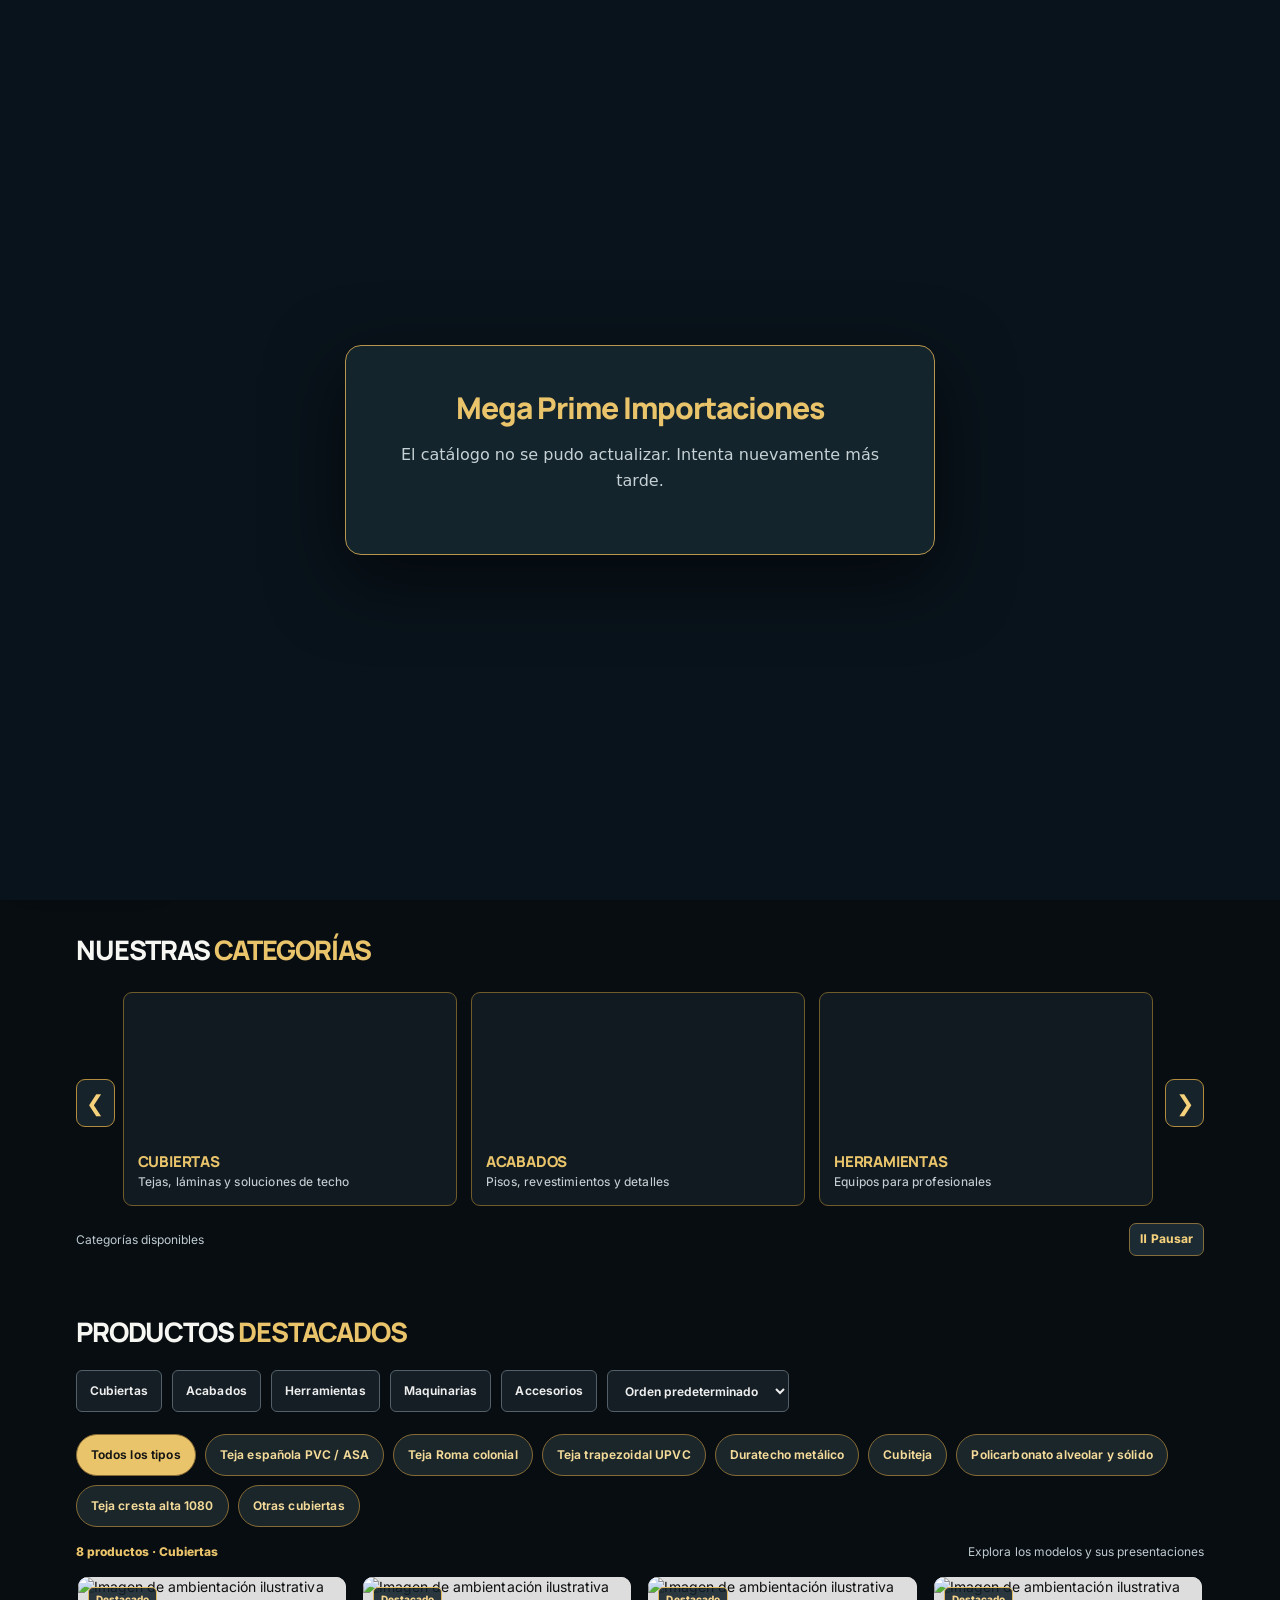
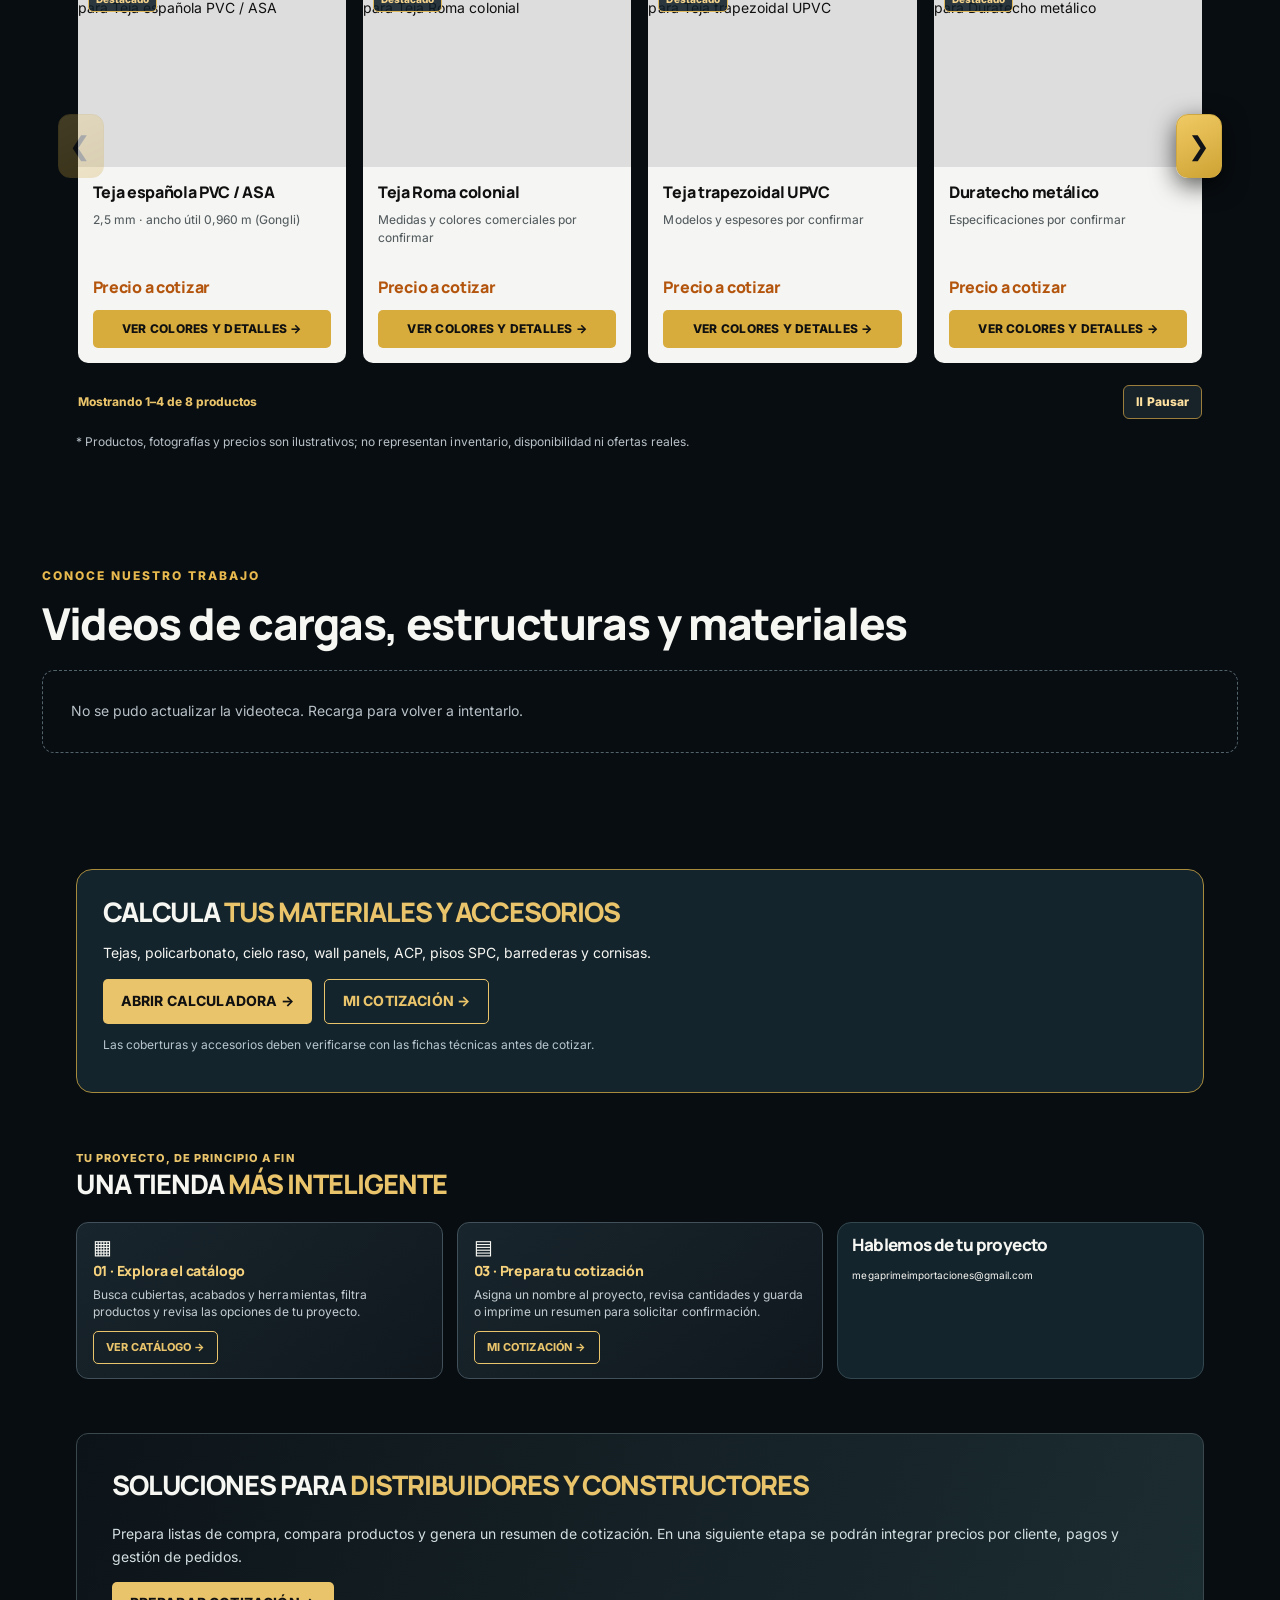
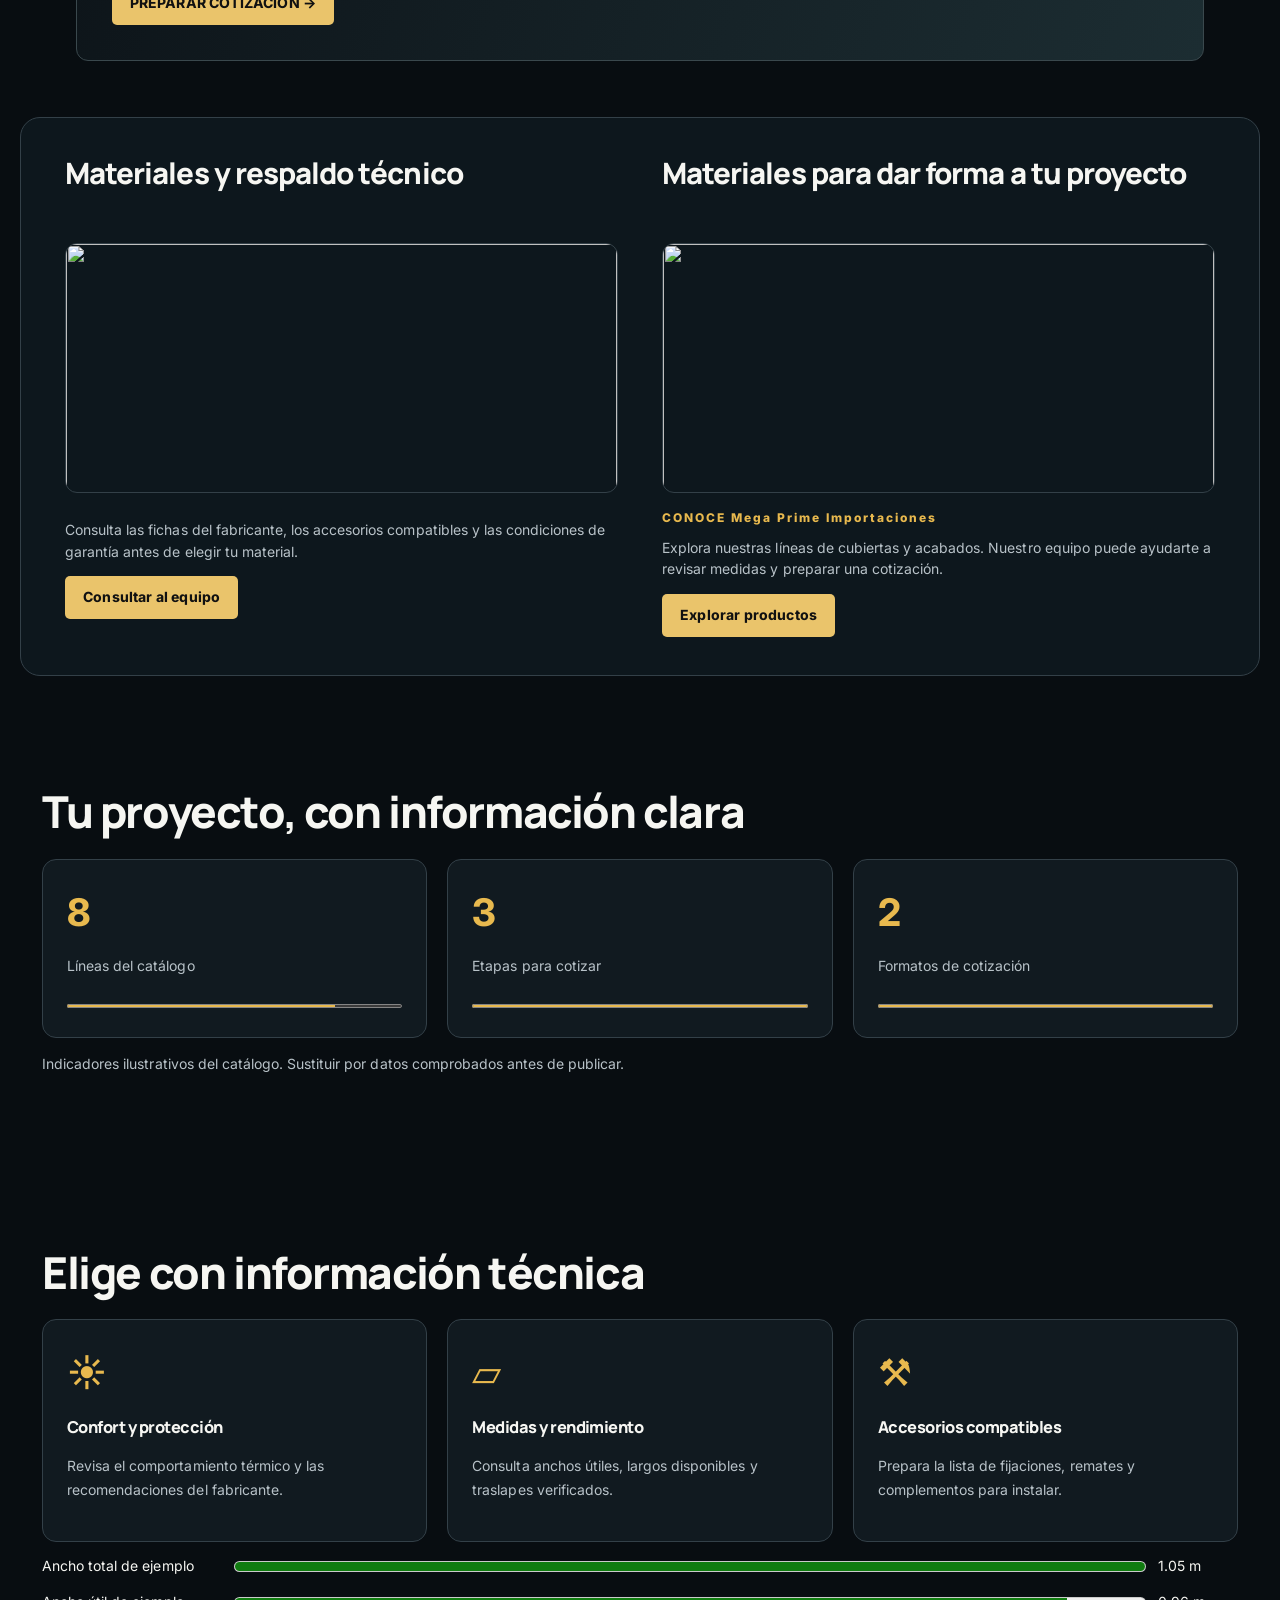
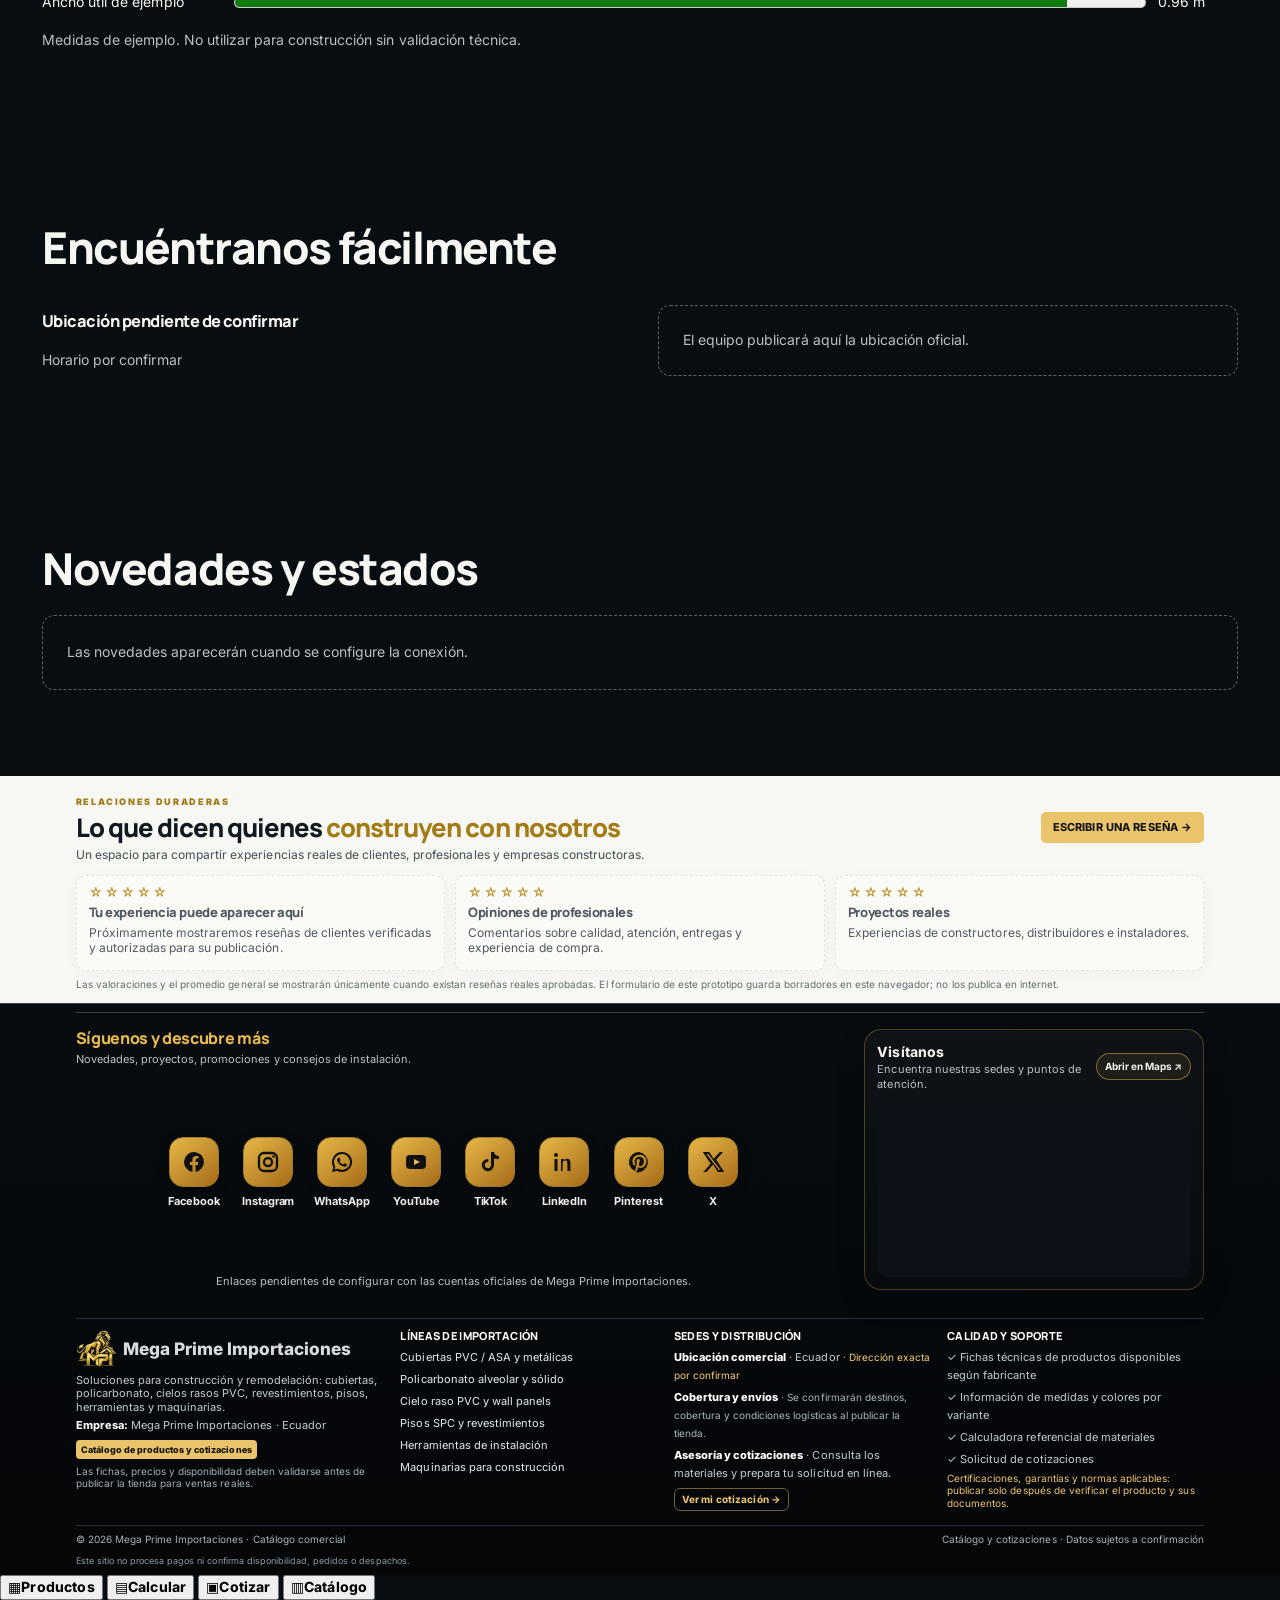
==== frontend/index.html @ 8d0a9602 "Reemplazar calculadora del cliente y quitar miniaturas" ====
<!doctype html><html lang="es"><head><script src="config.js?v=94.1"></script><script src="connection.js?v=95"></script><script src="client.js?v=101"></script><script src="public-bridge.js?v=116"></script><meta charset="utf-8"><meta name="viewport" content="width=device-width,initial-scale=1,viewport-fit=cover"><meta name="robots" content="noindex,nofollow"><title>Mega Prime Importaciones | Catálogo digital</title><!-- Tipografía PREMIUM V39: servicio de fuentes opcional, con alternativas locales -->
<link rel="preconnect" href="https://fonts.googleapis.com">
<link rel="preconnect" href="https://fonts.gstatic.com" crossorigin>
<link href="https://fonts.googleapis.com/css2?family=Inter:wght@400;500;600;700;800;900&family=Manrope:wght@400;500;600;700;800&display=swap" rel="stylesheet">
<style>
:root{--bg:#080d11;--panel:#111a20;--panel2:#17232a;--gold:#e8b94e;--text:#f6f6f2;--muted:#b8c2c8;--line:#334048}*{box-sizing:border-box}body{margin:0;background:var(--bg);color:var(--text);font-family:Inter,Segoe UI,Arial,sans-serif}button,input,select{font:inherit}button{cursor:pointer}a{color:inherit;text-decoration:none}.wrap{max-width:1240px;margin:auto;padding:0 22px}.top{background:#05090b;color:#c8c8c8;font-size:12px;padding:8px 0}.top .wrap,.head .wrap,.nav .wrap{display:flex;align-items:center;justify-content:space-between;gap:18px}.head{padding:17px 0;border-bottom:1px solid #263239}.brand{font-weight:900;letter-spacing:1px;font-size:23px;white-space:nowrap}.brand span{color:var(--gold)}.brand small{display:block;font-size:9px;color:#d2d6d8;letter-spacing:2px}.search{display:flex;flex:1;max-width:500px}.search input{width:100%;background:#1a2328;border:1px solid #4b555b;border-radius:7px 0 0 7px;padding:13px;color:white}.search button,.btn{background:var(--gold);border:0;color:#111;padding:12px 18px;font-weight:800;border-radius:5px}.search button{border-radius:0 7px 7px 0}.nav{border-bottom:1px solid #364149;background:#10171b}.nav .wrap{justify-content:flex-start;flex-wrap:wrap;gap:0}.nav a{padding:15px 18px;font-size:13px;font-weight:750}.nav a:hover,.nav a.active{background:#2b2720;color:var(--gold)}.nav .cartnav{margin-left:auto}.hero{min-height:455px;display:flex;align-items:center;background:linear-gradient(90deg,rgba(3,8,11,.97) 0%,rgba(3,8,11,.83) 43%,rgba(3,8,11,.1) 100%),url('https://images.unsplash.com/photo-1600607687920-4e2a09cf159d?auto=format&fit=crop&w=1800&q=85') center/cover}.hero h1{font-size:clamp(32px,5vw,62px);line-height:1.06;max-width:700px;margin:0 0 17px}.gold{color:var(--gold)}.hero p{color:#e3e7e8;max-width:530px;line-height:1.6}.hero-actions{display:flex;gap:12px;margin-top:24px;flex-wrap:wrap}.outline{border:1px solid var(--gold);color:var(--gold);background:transparent;padding:12px 18px;border-radius:5px;font-weight:800}.benefits{display:grid;grid-template-columns:repeat(4,1fr);gap:14px;padding:22px 0}.benefit{border:1px solid #2c393e;padding:15px;border-radius:8px;color:#d6e0e1}.benefit b{color:var(--gold);display:block;margin-bottom:4px}.section{padding:30px 0}.section h2{font-size:25px;margin:0 0 22px}.section h2 span{color:var(--gold)}.categories{display:grid;grid-template-columns:repeat(3,1fr);gap:14px}.category{border:1px solid #705b2b;background:var(--panel);border-radius:9px;overflow:hidden;cursor:pointer;text-align:left;color:white;padding:0}.category .photo{height:145px;background-size:cover;background-position:center}.category .info{padding:14px}.category strong{color:var(--gold);display:block}.category small{color:#c6d0d4;line-height:1.5}.calc-banner{background:linear-gradient(100deg,#182d37,#10171b);border:1px solid #3b515b;border-radius:12px;padding:28px;display:flex;justify-content:space-between;align-items:center;gap:18px;margin:16px 0}.calc-banner h2{margin:0 0 8px}.calc-banner p{color:var(--muted);margin:0}.toolbar{display:flex;gap:10px;flex-wrap:wrap;margin-bottom:22px}.toolbar button,.toolbar select{border:1px solid #53606a;background:#141e24;color:#eee;padding:10px 13px;border-radius:6px}.toolbar button.on{background:var(--gold);color:#111;border-color:var(--gold)}.products{display:grid;grid-template-columns:repeat(4,1fr);gap:17px}.product{background:#f5f5f3;color:#101010;border-radius:10px;overflow:hidden;display:flex;flex-direction:column}.product img{width:100%;height:180px;object-fit:cover;background:#ddd}.product .body{padding:15px;display:flex;flex-direction:column;flex:1}.product h3{font-size:16px;margin:0 0 8px}.product p{color:#535b5e;font-size:13px;margin:0 0 12px}.price{font-size:22px;font-weight:850;color:#b4550d;margin-top:auto}.product button{width:100%;margin-top:12px;background:#10181d;color:var(--gold);border:0;border-radius:5px;padding:11px;font-weight:800}.note{color:var(--muted);font-size:12px}.project{background:linear-gradient(110deg,#0d1419,#1c2d32);padding:35px;border-radius:12px;border:1px solid #3a484d}.project p{color:#d3dfe1;line-height:1.6}.footer{background:#05090b;border-top:1px solid #30383c;padding:32px 0;color:#c3cbd0}.footer .wrap{display:flex;justify-content:space-between;gap:18px;flex-wrap:wrap}.modal{position:fixed;inset:0;background:#000b;display:none;align-items:center;justify-content:center;padding:18px;z-index:20}.modal.open{display:flex}.dialog{background:#132028;border:1px solid #53616b;border-radius:13px;max-width:740px;width:100%;max-height:92vh;overflow:auto;padding:24px;box-shadow:0 20px 70px #000a}.dialog h2{margin-top:0}.dialog label{display:block;margin:12px 0 6px;color:#dce5e9}.dialog input,.dialog select{width:100%;background:#091218;color:white;border:1px solid #65737a;padding:12px;border-radius:6px}.fields{display:grid;grid-template-columns:1fr 1fr;gap:0 16px}.result{background:#071115;border:1px solid #8c7134;border-radius:8px;padding:17px;margin:18px 0;line-height:1.9}.modal-actions{display:flex;gap:10px;justify-content:flex-end;flex-wrap:wrap}.close{background:#29343a;color:white;border:1px solid #62717a;padding:12px 18px;border-radius:5px}.cart-list{max-height:320px;overflow:auto}.cart-item{display:flex;justify-content:space-between;gap:10px;padding:12px 0;border-bottom:1px solid #3b4b52}.cart-item button{color:#f1b5b5;background:none;border:0}.empty{color:var(--muted)}.notice{position:fixed;bottom:20px;right:20px;background:#273b43;border:1px solid var(--gold);color:white;border-radius:8px;padding:14px 18px;z-index:30;display:none;max-width:340px}@media(max-width:900px){.categories{grid-template-columns:repeat(3,1fr)}.products{grid-template-columns:repeat(2,1fr)}.head .wrap{flex-wrap:wrap}.search{order:3;max-width:none;flex-basis:100%}.benefits{grid-template-columns:repeat(2,1fr)}}@media(max-width:600px){.categories,.products{grid-template-columns:repeat(2,1fr)}.category .photo{height:105px}.category .info{padding:10px}.benefits,.fields{grid-template-columns:1fr}.calc-banner{display:block}.calc-banner button{margin-top:15px}.nav a{padding:11px;font-size:12px}.hero{min-height:430px}.top{display:none}.brand{font-size:19px}.section h2{font-size:22px}.product img{height:125px}.product .body{padding:10px}.product h3{font-size:14px}.hero h1{font-size:34px}}

/* Reseñas: versión demostrativa sin testimonios inventados */
.reviews-section{background:#f7f7f4;color:#101820;padding:65px 0}.reviews-section .reviews-eyebrow{font-size:12px;color:#a17b18;font-weight:900;letter-spacing:2px}.reviews-section h2{font-size:clamp(26px,3.5vw,42px);line-height:1.12;margin:12px 0}.reviews-heading{display:flex;justify-content:space-between;align-items:end;gap:20px;flex-wrap:wrap}.reviews-heading p{max-width:650px;color:#4d565d}.reviews-grid{display:grid;grid-template-columns:repeat(3,minmax(0,1fr));gap:20px;margin:28px 0}.review-card{background:white;border:1px solid #e9e6df;border-radius:12px;padding:25px;min-height:220px;box-shadow:0 3px 15px #00000008}.review-stars{color:#b38a19;letter-spacing:3px;font-size:22px}.review-card blockquote{font-style:italic;line-height:1.7;margin:14px 0 22px;overflow-wrap:anywhere}.review-person{border-top:1px solid #e5e0d5;padding-top:14px;display:flex;gap:12px;align-items:center}.review-avatar{background:#d9b33c;color:#101010;border-radius:12px;padding:10px;font-weight:900}.review-person small{display:block;color:#697078;margin-top:3px}.review-placeholder{border-style:dashed;background:#fbfaf7;color:#505962}.reviews-actions{display:flex;align-items:center;gap:16px;flex-wrap:wrap}.reviews-disclaimer{font-size:13px;color:#5b6268}.review-form{display:none;margin-top:22px;max-width:720px;background:white;border:1px solid #e7e0ce;border-radius:12px;padding:24px}.review-form.open{display:block}.review-form label{display:block;font-weight:700;margin:12px 0 5px}.review-form input,.review-form textarea,.review-form select{width:100%;padding:12px;border:1px solid #c5c9cc;border-radius:7px;background:#fff;color:#101820;font:inherit}.review-form textarea{min-height:110px;resize:vertical}.review-form .review-fields{display:grid;grid-template-columns:1fr 1fr;gap:14px}.review-form .btn{margin-top:16px}.review-status{color:#59626b;font-size:13px;margin-top:12px}@media(max-width:850px){.reviews-grid{grid-template-columns:1fr 1fr}}@media(max-width:570px){.reviews-grid,.review-form .review-fields{grid-template-columns:1fr}.reviews-section{padding:42px 0}}

/* Pie de página corporativo PREMIUM V13 */
.corp-footer{background:linear-gradient(180deg,#080c10 0%,#040608 100%);border-top:1px solid #384049;color:#d6dbde;padding:42px 0 0}
.corp-footer .social-zone{margin:0 0 34px}
.corp-columns{border-top:1px solid #293039;padding:34px 0 38px;display:grid;grid-template-columns:minmax(240px,1.35fr) repeat(3,minmax(160px,1fr));gap:32px}
.corp-heading{font-size:14px;color:#fff;font-weight:850;letter-spacing:.7px;margin:4px 0 17px}
.corp-brand{display:flex;align-items:center;gap:13px;margin-bottom:18px}
.corp-logo{border:1px solid #ad8d42;border-radius:12px;background:#14130d;color:var(--gold);font-size:21px;font-weight:900;letter-spacing:-1px;padding:16px 12px}
.corp-brand-title{font-size:19px;line-height:1;font-weight:900;color:#fff}
.corp-brand-title span{color:var(--gold)}
.corp-brand-sub{color:#cbd2d5;letter-spacing:2px;font-size:10px;margin-top:6px}
.corp-body{color:#bac4c9;line-height:1.75;font-size:14px;margin:0 0 16px}
.corp-list{list-style:none;margin:0;padding:0;display:grid;gap:12px;color:#bbc6cb;font-size:14px;line-height:1.45}
.corp-list a{color:#d9e2e6;text-decoration:none}
.corp-list a:hover,.corp-footnote a:hover{color:var(--gold);text-decoration:underline}
.corp-tag{display:inline-block;font-size:11px;color:#15120a;font-weight:800;background:var(--gold);padding:4px 8px;border-radius:4px;margin-bottom:8px}
.corp-muted{font-size:12px;color:#a4afb5;line-height:1.65}
.corp-pending{font-size:12px;color:#f0c66e;line-height:1.6}
.corp-address{font-weight:800;color:#fff}
.corp-contact{color:var(--gold);font-weight:750}
.corp-contact button{border:1px solid #735f37;background:transparent;color:var(--gold);font-size:12px;border-radius:6px;padding:7px 9px;cursor:pointer;margin-top:8px}
.corp-footnote{border-top:1px solid #293039;padding:20px 0 25px;display:flex;justify-content:space-between;gap:16px;flex-wrap:wrap;color:#a8b2b8;font-size:12px}
.corp-footnote a{color:#dfbe76}
.corp-legal-note{color:#8d9ba3;font-size:11px;margin:0;padding:0 0 15px}
@media(max-width:1050px){.corp-columns{grid-template-columns:repeat(2,minmax(0,1fr));gap:32px}}
@media(max-width:600px){.corp-columns{grid-template-columns:1fr;padding:26px 0 32px;gap:28px}.corp-footer{padding-top:30px}.corp-footnote{display:block;line-height:2}}

/* Botón flotante de WhatsApp */
.whatsapp-float{position:fixed;right:18px;top:50%;bottom:auto;transform:translateY(-50%);z-index:60;display:flex;align-items:center;gap:10px;text-decoration:none;touch-action:none;user-select:none;-webkit-user-select:none;cursor:grab;will-change:left,top}
.whatsapp-float .wa-label{background:#0e161b;color:#eaf8ef;border:1px solid #1f8f49;border-radius:999px;padding:10px 14px;font-size:13px;font-weight:800;box-shadow:0 12px 28px rgba(0,0,0,.28);opacity:0;transform:translateX(8px);pointer-events:none;transition:.25s ease}
.whatsapp-float .wa-btn{width:64px;height:64px;border-radius:18px;background:linear-gradient(180deg,#29d868 0%,#1fb556 100%);display:grid;place-items:center;box-shadow:0 14px 32px rgba(0,0,0,.35),0 0 0 6px rgba(37,211,102,.12);transition:transform .2s ease,box-shadow .2s ease}
.whatsapp-float .wa-btn svg{width:34px;height:34px;fill:#fff}
.whatsapp-float:focus-visible{outline:3px solid #f5d272;outline-offset:5px;border-radius:18px}.whatsapp-float.is-dragging{cursor:grabbing}.whatsapp-float.is-dragging .wa-pulse{animation:none;opacity:0}.whatsapp-float:hover .wa-btn{transform:translateY(-3px) scale(1.04);box-shadow:0 18px 36px rgba(0,0,0,.38),0 0 0 7px rgba(37,211,102,.16)}
.whatsapp-float:hover .wa-label{opacity:1;transform:translateX(0)}
.whatsapp-float .wa-pulse{position:absolute;inset:auto 0 0 auto;width:64px;height:64px;border-radius:18px;background:rgba(37,211,102,.26);z-index:-1;animation:waPulse 2.2s ease-out infinite}
@keyframes waPulse{0%{transform:scale(1);opacity:.65}70%{transform:scale(1.45);opacity:0}100%{transform:scale(1.45);opacity:0}}
@media(max-width:640px){.whatsapp-float{right:14px;top:50%;bottom:auto}.whatsapp-float .wa-btn,.whatsapp-float .wa-pulse{width:58px;height:58px;border-radius:16px}.whatsapp-float .wa-btn svg{width:31px;height:31px}.whatsapp-float .wa-label{display:none}}

/* V16: Solicitud de cotización por WhatsApp desde el carrito */
.cart-whatsapp-btn{display:inline-flex;align-items:center;justify-content:center;gap:10px;background:#25d366;color:#062d18;border:0;padding:13px 17px;border-radius:6px;font-weight:850;min-height:46px;flex:1 1 260px}
.cart-whatsapp-btn:hover{background:#40e67c}
.cart-whatsapp-btn:focus-visible{outline:3px solid #f0cd68;outline-offset:3px}
.cart-whatsapp-btn svg{width:21px;height:21px;fill:currentColor;flex:none}
.quote-share-hint{margin:8px 0 15px;color:#b8c8cb;font-size:12px;line-height:1.5}


/* V23: atributos definidos exclusivamente en catálogo, sin entradas libres de clientes */
.config-static{display:flex;align-items:center;min-height:43px;border:1px solid #42555e;background:#19262d;color:#f4f6f5;border-radius:7px;padding:11px 12px;font-size:14px;overflow-wrap:anywhere}
.config-static.pending{border-style:dashed;color:#f1cd7a}
.config-static small{color:#abbac0}
.config-fields .config-field select{appearance:auto;cursor:pointer;border-color:#ad8c3c}
.config-subhead{grid-column:1/-1;color:#eac46b;font-weight:800;font-size:13px;padding-top:4px}
.config-hint-lock{color:#baccd0;font-size:12px;line-height:1.5;padding:10px 12px;border-radius:7px;background:#182b30;margin:0 0 13px}
.config-qty-label{color:#fff}

/* V20 · Configurador de presentaciones por tipo de producto */
.configurator{border:1px solid #647077;border-radius:12px;background:linear-gradient(160deg,#132229,#0b171d);padding:18px;margin:18px 0}
.configurator-title{font-size:18px;font-weight:850;color:#f4d179;margin:0 0 5px}
.configurator-lead{font-size:13px;color:#c0ced4;line-height:1.55;margin:0 0 15px}
.config-fields{display:grid;grid-template-columns:repeat(2,minmax(0,1fr));gap:12px 14px}
.config-field{display:flex;flex-direction:column;gap:6px;min-width:0}
.config-field.full{grid-column:1/-1}
.config-field label{font-size:12px;font-weight:800;color:#e9f0f2}
.config-field input,.config-field select,.config-field textarea{width:100%;background:#071117;color:#fff;border:1px solid #66757b;border-radius:7px;padding:11px;min-height:43px;font:inherit}
.config-field textarea{min-height:72px;resize:vertical}
.config-field input:focus,.config-field select:focus,.config-field textarea:focus{outline:2px solid #e8b94e;outline-offset:1px}
.config-field small{font-size:11px;color:#aabcc3;line-height:1.45}
.config-quantity{display:flex;gap:7px;align-items:stretch}
.config-quantity button{width:43px;min-width:43px;border:1px solid #ad8c3c;background:#293235;color:#f4d179;font-size:21px;border-radius:7px}
.config-quantity input{min-width:0;text-align:center;flex:1}
.config-info{background:#302817;border:1px solid #856a37;color:#f7e9c8;padding:12px 14px;border-radius:8px;font-size:12px;line-height:1.6;margin:12px 0}
.config-preview{background:#081217;border:1px dashed #6a814f;border-radius:8px;padding:14px;margin:15px 0 0;color:#d7e4e7;font-size:13px;line-height:1.7;overflow-wrap:anywhere}
.config-preview b{color:#f2cf78}
.config-validation{color:#ffc3bd;font-size:13px;margin:10px 0 0;min-height:0}
.config-step{display:inline-block;color:#122023;background:#e8b94e;font-size:11px;font-weight:900;border-radius:100px;padding:3px 9px;margin-right:7px}
.cart-item .cart-specs{color:#cad8df;white-space:pre-line;font-size:12px;line-height:1.55;margin:5px 0 7px}
.cart-item .cart-meta{color:#e8c676;font-size:12px}
.cart-item .cart-qty{width:78px;min-height:34px;border:1px solid #819099;border-radius:6px;background:#0a151b;color:#fff;padding:5px;margin-left:5px}
.cart-item .cart-remove{color:#ffb8a9!important}
.cart-item>div:first-child{min-width:0;flex:1}
.cart-item>div:last-child{text-align:right;flex:none}
@media(max-width:620px){.config-fields{grid-template-columns:1fr}.configurator{padding:14px}.detail-action button{flex:1 1 100%}.cart-item{flex-direction:column}.cart-item>div:last-child{text-align:left}}

/* V69 · Cabecera fija y cierre visible en carrito/cotización */
#cartModal>.dialog{overscroll-behavior:contain;}
#cartModal .mpi69-cart-header{position:sticky;top:-24px;z-index:8;display:flex;align-items:center;justify-content:space-between;gap:12px;padding:16px 0 15px;margin-bottom:18px;background:#132028;border-bottom:1px solid #455862;box-shadow:0 8px 12px rgba(9,18,23,.18)}
#cartModal .mpi69-cart-header h2{margin:0;font-size:clamp(24px,3vw,36px);line-height:1.15;min-width:0;}
#cartModal .mpi69-cart-close{position:relative;flex:0 0 auto;display:inline-flex;align-items:center;justify-content:center;gap:9px;min-height:46px;padding:9px 15px;border:1px solid #e8b94e;border-radius:9px;background:#25343b;color:#ffe4a2;font-size:14px;font-weight:800;cursor:pointer;}
#cartModal .mpi69-cart-close:hover{background:#e8b94e;color:#111820;}
#cartModal .mpi69-cart-close:focus-visible{outline:3px solid #ffe4a2;outline-offset:3px;}
@media(max-width:760px){#cartModal .mpi69-cart-header{top:-16px;margin-bottom:12px;padding:12px 0;}#cartModal .mpi69-cart-header h2{font-size:clamp(20px,5vw,28px)}#cartModal .mpi69-cart-close{min-height:44px;padding:8px 12px;font-size:13px;}}
@media(max-width:390px){#cartModal .mpi69-cart-close span:last-child{display:none;}#cartModal .mpi69-cart-close{min-width:44px;padding:8px;}#cartModal .mpi69-cart-header h2{font-size:20px;}}

/* V78: ventana de cotización con diseño mejorado */
#cartModal .mpi78-cart-dialog{max-width:980px;background:linear-gradient(180deg,#10212a,#0f1b22);border-color:#455862;padding:18px 18px 22px}
#cartModal .mpi78-cart-close-icon{min-width:42px;min-height:42px;padding:0 12px;display:inline-flex;align-items:center;justify-content:center;border-radius:999px}
#cartModal .mpi78-cart-close-icon span{font-size:22px;line-height:1}
#cartModal .mpi78-quote-fields{margin-top:6px;margin-bottom:10px}
#cartModal .mpi78-cart-divider{height:1px;background:#495962;margin:10px 0 18px}
#cartModal .mpi78-cart-block h3{margin:0 0 10px;font-size:19px;color:#f2f2ee}
#cartModal .mpi78-cart-list{max-height:220px;overflow:auto;border:1px solid #334952;border-radius:12px;padding:0 14px;background:#10202a}
#cartModal .mpi78-cart-list .empty{display:block;padding:18px 0;color:#b7c4c8}
#cartModal .mpi78-total-card{background:#09161d;border:0;border-radius:14px;padding:22px;margin:16px 0;color:#f3f4ef;box-shadow:inset 0 0 0 1px rgba(232,185,78,.18)}
#cartModal .mpi78-total-card strong{font-size:16px}
#cartModal .mpi78-cart-alert{margin:16px 0 8px;background:#15252f;border-left:0;border:1px solid #30424a;border-radius:12px;color:#cfd8dc}
#cartModal .mpi78-quote-note{font-size:12px;color:#aebcc2;margin:10px 0 0}
#cartModal .mpi78-modal-actions{margin-top:14px;gap:16px;justify-content:stretch}
#cartModal .mpi78-action-main,#cartModal .mpi78-action-secondary{width:100%;min-height:58px;border-radius:10px;justify-content:center;font-size:15px}
#cartModal .mpi78-action-secondary{font-weight:800}
#cartModal .mpi78-action-close{margin-left:auto;padding:12px 22px;border-radius:10px;background:#32414a}
#cartModal .quote-history-wrap{background:#1a2a35;border:1px solid #2d4450;border-radius:14px;padding:16px 14px 14px;margin:16px 0 12px}
#cartModal .quote-history-heading{display:flex;align-items:center;justify-content:space-between;gap:10px;margin:0 0 12px;color:#f2c95e}
#cartModal .quote-history-heading h3{margin:0;font-size:17px}
#cartModal .quote-history-icon{font-size:20px;line-height:1}
#cartModal .quote-history-wrap label{margin:0 0 8px;color:#d7dde0;font-size:13px}
#cartModal .quote-history-wrap small{display:block;margin-bottom:10px;color:#a9b9bf;line-height:1.45}
#cartModal .quote-history-wrap select,#cartModal .quote-history-wrap #quoteDraftName{width:100%;padding:14px 16px;border-radius:12px;border:1px solid #556971;background:#11212a;color:#fff}
#cartModal .quote-history-wrap #quoteDraftName{margin:0 0 10px}
#cartModal .quote-history-actions{display:flex;gap:12px;flex-wrap:wrap;margin-top:12px}
#cartModal .quote-history-actions button{padding:12px 18px;border-radius:999px;border:1px solid #445a64;background:#253742;color:#f4f5ef;font-weight:700;min-width:132px}
#cartModal .quote-history-actions button.primary{background:#f0efec;color:#1b2227;border-color:#f0efec}
#cartModal .quote-history-actions button:disabled{opacity:.55;cursor:not-allowed}
#cartModal .quote-history-actions .ghost-danger{background:#2a3842;color:#d9d9d9}
@media(max-width:760px){#cartModal .mpi78-cart-dialog{padding:14px}#cartModal .mpi78-cart-list{max-height:190px}#cartModal .quote-history-actions button{flex:1 1 100%;min-width:0}#cartModal .mpi78-action-close{margin-left:0;width:100%}}
#cartModal{align-items:flex-start;overflow-y:auto;padding:clamp(10px,1.6vw,16px)}
#cartModal .mpi78-cart-dialog{width:min(95vw,920px);max-width:920px;max-height:min(84vh,780px);margin:12px auto;padding:16px 16px 18px;border-radius:12px}
#cartModal .mpi69-cart-header{position:sticky;top:-1px;z-index:3;background:linear-gradient(180deg,#10212a 0%,#10212a 78%,rgba(16,33,42,.95) 100%);padding:2px 0 10px}
#cartModal .mpi78-quote-fields{gap:10px;margin-top:4px;margin-bottom:8px}
#cartModal .mpi78-cart-divider{margin:8px 0 14px}
#cartModal .mpi78-cart-block h3{font-size:17px;margin:0 0 8px}
#cartModal .mpi78-cart-list{max-height:150px;padding:0 12px}
#cartModal .mpi78-total-card{padding:16px;margin:12px 0}
#cartModal .mpi78-cart-alert{margin:12px 0 8px;padding:11px 12px}
#cartModal .mpi78-quote-note{margin:8px 0 0}
#cartModal .quote-history-wrap{padding:12px;margin:12px 0 10px}
#cartModal .quote-history-wrap small{margin-bottom:8px}
#cartModal .quote-history-wrap select,#cartModal .quote-history-wrap #quoteDraftName{padding:12px 14px}
#cartModal .quote-history-actions{gap:10px;margin-top:10px}
#cartModal .quote-history-actions button{padding:10px 16px;min-width:118px}
#cartModal .mpi78-modal-actions{gap:12px;margin-top:12px}
#cartModal .mpi78-action-main,#cartModal .mpi78-action-secondary{min-height:52px;font-size:14px}
#cartModal .mpi78-action-close{padding:11px 18px}
@media(max-width:760px){#cartModal .mpi78-cart-dialog{width:min(96vw,620px);max-height:min(88vh,760px);padding:13px 13px 15px}#cartModal .mpi69-cart-header{padding-bottom:8px}#cartModal .mpi78-cart-list{max-height:140px}#cartModal .quote-history-actions button{flex:1 1 100%;min-width:0}#cartModal .mpi78-action-close{margin-left:0;width:100%}#cartModal .mpi78-action-main,#cartModal .mpi78-action-secondary{width:100%}}


/* V88: los botones de la calculadora no deben desbordar en tabletas. */
@media (min-width:621px) and (max-width:1024px){.calc-banner{min-width:0}.calc-banner .mpi45-actions{min-width:0;max-width:100%}.calc-banner .mpi45-actions .btn{min-width:0;max-width:100%;white-space:normal;overflow-wrap:anywhere}}
</style><style>
:root{--gold:#eac46b}html{scroll-behavior:smooth;scroll-padding-top:30px}button:focus-visible,a:focus-visible,input:focus-visible,select:focus-visible{outline:3px solid #ffd778;outline-offset:3px}.btn,.outline,.product button,.category{transition:transform .18s,filter .18s,border-color .18s}.btn:hover,.outline:hover,.product button:hover,.category:hover{transform:translateY(-2px);filter:brightness(1.13)}.product:hover{box-shadow:0 12px 36px #0008}.section-title-small{color:var(--gold);letter-spacing:2px;font-size:12px;font-weight:800}.feature-grid{display:grid;grid-template-columns:repeat(3,minmax(0,1fr));gap:18px}.feature-card{background:linear-gradient(140deg,#18252c,#10181e);border:1px solid #415059;border-radius:12px;padding:22px}.feature-card h3{color:#f6d27d;margin:10px 0}.feature-card p{color:#c3cdd2;line-height:1.6}.feature-card .symbol{font-size:29px}.quote-fields{display:grid;grid-template-columns:1fr 1fr;gap:12px;margin:12px 0}.quote-fields label{font-size:13px;color:#e6d6a6}.quote-fields input{margin-top:6px}.project-strip{padding:32px;border-radius:14px;border:1px solid #77623a;background:linear-gradient(105deg,#24343b,#0c151a)}.status-pill{display:inline-block;color:#ffe4a4;background:#3d321d;border:1px solid #7a6335;border-radius:99px;padding:5px 10px;font-size:12px}.mini-btn{background:#23343d;color:#f7e0aa;border:1px solid #826a38;border-radius:5px;padding:8px 12px;margin:4px;cursor:pointer}.modal .dialog{scrollbar-color:#aa8944 #16242b}.catalog-alert{font-size:13px;color:#cbd6da;background:#15252b;padding:13px;border-left:3px solid var(--gold);border-radius:5px;margin-bottom:18px}@media(max-width:760px){.feature-grid,.quote-fields{grid-template-columns:1fr}.head .wrap{gap:12px}.nav .wrap{overflow-x:auto;flex-wrap:nowrap}.nav a{white-space:nowrap}.dialog{padding:16px}}
@media(prefers-reduced-motion:reduce){html{scroll-behavior:auto}*{transition:none!important}}
</style><style>
.social-zone{width:100%;padding:16px 0 8px;border-top:1px solid #354149;margin-top:14px}.social-zone h3{font-size:16px;color:#e8b94e;margin:0 0 4px;line-height:1.2}.social-zone p{font-size:11px;color:#b8c2c8;margin:0 0 12px;line-height:1.35}.social-grid{display:flex;justify-content:center;gap:clamp(8px,1.8vw,20px);flex-wrap:wrap}.social-item{display:flex;flex-direction:column;align-items:center;gap:6px;min-width:60px;color:#eee;font-weight:700;font-size:11px}.social-icon{display:grid;place-items:center;width:50px;height:50px;border:1px solid #9e7c2e;border-radius:14px;background:linear-gradient(140deg,#e6b747,#a66b18);color:#101010;box-shadow:0 3px 12px #0004;transition:transform .2s,box-shadow .2s}.social-icon svg{width:24px;height:24px;fill:currentColor}.social-item:hover .social-icon{transform:translateY(-3px);box-shadow:0 7px 16px #c8953933}.social-item:not([href]){cursor:default}.social-note{text-align:center;margin-top:10px;font-size:10.5px;color:#9ba9ae;line-height:1.35}@media(max-width:600px){.social-zone{padding:14px 0 6px}.social-icon{width:44px;height:44px;border-radius:12px}.social-icon svg{width:21px;height:21px}.social-item{min-width:56px;font-size:10px;gap:5px}.social-zone h3{font-size:15px}.social-zone p{font-size:10.5px;margin-bottom:10px}.social-note{font-size:10px}}.social-map{display:flex;justify-content:center;margin-top:12px}.social-map-card{width:min(100%,6.6cm);padding:8px;border:1px solid rgba(232,185,78,.28);border-radius:14px;background:linear-gradient(180deg,rgba(255,255,255,.03),rgba(255,255,255,.015));box-shadow:0 10px 28px rgba(0,0,0,.18)}.social-map-head{display:flex;align-items:center;justify-content:space-between;gap:10px;margin-bottom:6px}.social-map-head strong{display:block;font-size:12px;color:#f4f4ef}.social-map-head span{display:block;font-size:10px;color:#b8c2c8;line-height:1.35}.social-map-open{display:inline-flex;align-items:center;gap:4px;padding:5px 8px;border:1px solid rgba(232,185,78,.48);border-radius:999px;color:#f4f4ef;text-decoration:none;font-size:10px;font-weight:700;white-space:nowrap;background:rgba(232,185,78,.08)}.social-map-open:hover{background:rgba(232,185,78,.16)}.social-map-frame{width:min(100%,6cm);height:3cm;border:0;border-radius:10px;display:block;margin:0 auto;background:#0b1116}.social-map.mpi-cms-hidden{display:none}@media(max-width:600px){.social-map-card{width:min(100%,100%);padding:7px}.social-map-frame{width:100%;max-width:6cm;height:3cm}.social-map-head strong{font-size:11px}.social-map-head span{font-size:9.5px}.social-map-open{font-size:9.5px;padding:4px 7px}}
</style><style>.hero-carousel{min-height:570px;background:radial-gradient(ellipse at 78% 15%,#27343a 0%,#10191e 45%,#080d11 85%);padding:54px 0}.hero-split{display:grid;grid-template-columns:1.05fr .95fr;gap:45px;align-items:center}.hero-copy{min-width:0}.hero-kicker{color:#eac46b;font-weight:800;font-size:12px;letter-spacing:1.2px}.hero-copy h1{font-size:clamp(32px,3.7vw,54px);line-height:1.13;margin:22px 0}.hero-copy p{font-size:16px;line-height:1.7}.hero-caption{font-size:11px!important;color:#a8b7bd!important;margin-top:25px}.hero-feature{background:#f6f6f2;color:#111;border:1px solid #b8a06d;border-radius:15px;overflow:hidden;box-shadow:0 22px 65px #0008;min-width:0}.hero-feature-head{display:flex;justify-content:space-between;padding:14px 18px;color:#765719;font-size:12px;font-weight:900}.hero-feature img{display:block;width:100%;height:310px;object-fit:cover;transition:opacity .4s ease,transform .5s ease}.hero-feature img.is-changing{opacity:.25;transform:scale(.98)}.hero-feature-bottom{padding:18px;display:flex;justify-content:space-between;align-items:center;gap:12px}.hero-feature-bottom small{color:#a47a20;font-weight:800}.hero-feature-bottom h2{font-size:21px;margin:6px 0 0}.hero-open{border:0;background:#101820;color:#f3c765;border-radius:6px;padding:12px;font-weight:800;white-space:nowrap}.hero-controls{display:flex;align-items:center;justify-content:center;gap:13px;padding:0 16px 16px}.hero-controls>button{border:1px solid #c2c2c2;background:white;border-radius:7px;padding:7px 11px;color:#111}.hero-dots{display:flex;gap:7px}.hero-dots button{width:10px;height:10px;border-radius:50%;border:0;background:#c6c6c6;padding:0}.hero-dots button.active{background:#bc8d25;width:22px;border-radius:10px}@media(max-width:850px){.hero-split{grid-template-columns:1fr;gap:24px}.hero-carousel{padding:35px 0}.hero-feature img{height:280px}}@media(max-width:450px){.hero-feature-bottom{display:block}.hero-open{margin-top:12px}.hero-feature img{height:235px}}@media(max-width:600px){.hero-copy h1{font-size:clamp(30px,8.2vw,40px);line-height:1.12;overflow-wrap:normal}.hero-copy .hero-kicker{font-size:11px;line-height:1.5;display:block}.hero-copy p{font-size:15px}}

/* V18 — Carrusel horizontal de tarjetas de productos y subcategorías */
.product-carousel-shell{position:relative;margin:2px 0 10px}
.products.product-carousel{display:flex;flex-wrap:nowrap;gap:17px;overflow-x:auto;overflow-y:hidden;scroll-snap-type:x mandatory;scroll-padding:3px;scrollbar-width:none;-ms-overflow-style:none;overscroll-behavior-x:contain;padding:4px 2px 12px;min-width:0;align-items:stretch}
.products.product-carousel::-webkit-scrollbar{display:none}
.products.product-carousel>.product{flex:0 0 calc((100% - 51px)/4);min-width:0;scroll-snap-align:start;scroll-snap-stop:normal;min-height:386px}
.products.product-carousel>.product img{height:190px;object-fit:cover}
.products.product-carousel>.product .body{min-height:180px}
.products.product-carousel>.product h3{line-height:1.35}
.product-scroll-btn{position:absolute;top:43%;transform:translateY(-50%);z-index:5;width:46px;height:64px;border:1px solid #cfa740;border-radius:12px;background:linear-gradient(155deg,#f0ca64,#cea334);color:#101419;box-shadow:0 7px 24px #000a;font-size:26px;font-weight:900;display:flex;align-items:center;justify-content:center;transition:opacity .18s ease,transform .18s ease,background .18s ease}
.product-scroll-btn:hover:not(:disabled){background:#f7d879;transform:translateY(-50%) scale(1.05)}
.product-scroll-btn:focus-visible{outline:3px solid #fff;outline-offset:3px}
.product-scroll-btn:disabled{opacity:.25;cursor:not-allowed;box-shadow:none}
.product-scroll-prev{left:-18px}.product-scroll-next{right:-18px}
.product-carousel-status{display:flex;align-items:center;justify-content:space-between;gap:14px;color:#eac46b;font-size:12px;font-weight:750;margin:4px 2px 14px}
.carousel-gesture-hint{color:#b5c3c8;font-weight:500}
.products.product-carousel.dragging{cursor:grabbing;scroll-snap-type:none;user-select:none}
.products.product-carousel.dragging *{user-select:none}
.products.product-carousel:focus-visible{outline:2px solid var(--gold);outline-offset:3px;border-radius:10px}
@media(max-width:950px){.products.product-carousel>.product{flex-basis:calc((100% - 34px)/3)}}
@media(max-width:700px){.products.product-carousel>.product{flex-basis:calc((100% - 17px)/2)}.product-scroll-btn{width:38px;height:54px;font-size:22px}.product-scroll-prev{left:-10px}.product-scroll-next{right:-10px}}
@media(max-width:460px){.products.product-carousel>.product{flex-basis:86%;min-height:370px}.products.product-carousel>.product img{height:190px}.product-scroll-btn{top:38%;width:34px;height:50px;border-radius:10px}.product-scroll-prev{left:-9px}.product-scroll-next{right:-9px}.carousel-gesture-hint{display:none}}

.product-carousel-utilities{display:flex;align-items:center;gap:12px;flex-wrap:wrap;justify-content:flex-end}
.product-autoplay-toggle{border:1px solid #9b7d3c;border-radius:6px;background:#172329;color:#ffe1a0;font-weight:800;font-size:12px;padding:8px 12px;cursor:pointer}
.product-autoplay-toggle:hover{background:#314044}
.product-autoplay-toggle:disabled{cursor:not-allowed;opacity:.6}
@media(prefers-reduced-motion:reduce){.product-scroll-btn{transition:none}}

</style><style>
/* V21 · reseñas compactas: menos altura, tarjetas y tipografía equilibradas */
.reviews-section{padding:30px 0 26px}
.reviews-section .reviews-eyebrow{font-size:10px;letter-spacing:1.65px}
.reviews-section h2{font-size:clamp(23px,2.8vw,32px);line-height:1.16;margin:7px 0 7px}
.reviews-heading{gap:12px;align-items:center}
.reviews-heading p{font-size:14px;line-height:1.4;margin:6px 0;max-width:630px}
.reviews-actions .btn{font-size:13px;padding:11px 15px;white-space:nowrap}
.reviews-grid{gap:14px;margin:17px 0 12px}
.review-card{min-height:147px;padding:16px 18px;border-radius:10px}
.review-stars{font-size:17px;letter-spacing:2px;line-height:1}
.review-card h3{font-size:16px;line-height:1.25;margin:13px 0 8px}
.review-card p{font-size:13px;line-height:1.45;margin:0}
.review-card blockquote{font-size:13px;line-height:1.48;margin:10px 0 13px}
.review-person{padding-top:9px;font-size:12px}
.reviews-disclaimer{font-size:11px;line-height:1.45;margin:0;color:#626c70}
.review-form{margin-top:14px;padding:18px}
@media(max-width:850px){.reviews-grid{grid-template-columns:repeat(2,minmax(0,1fr))}}
@media(max-width:620px){
 .reviews-section{padding:24px 0 20px}
 .reviews-section h2{font-size:clamp(22px,6.5vw,27px)}
 .reviews-heading{align-items:flex-start}
 .reviews-heading p{font-size:13px}
 .reviews-actions .btn{font-size:12px;padding:10px 13px}
 .reviews-grid{grid-template-columns:1fr;gap:10px;margin:14px 0 12px}
 .review-card{min-height:auto;padding:14px 15px}
 .review-card h3{margin:10px 0 6px}
}
</style>
<style id="v22-footer-full-width">
/* V22: usar el ancho completo disponible y compactar el pie corporativo. */
.corp-footer{padding-top:22px}
.corp-footer > .wrap{max-width:none;width:100%;padding-left:clamp(18px,2.2vw,42px);padding-right:clamp(18px,2.2vw,42px)}
.corp-footer .corp-columns{grid-template-columns:minmax(0,1.3fr) minmax(0,1fr) minmax(0,1fr) minmax(0,1.1fr);gap:clamp(16px,2.2vw,42px);padding-top:22px;padding-bottom:20px}
.corp-footer .corp-heading{margin-top:2px;margin-bottom:12px;line-height:1.3}
.corp-footer .corp-brand{margin-bottom:11px}
.corp-footer .corp-body{line-height:1.55;margin-bottom:9px}
.corp-footer .corp-list{gap:8px;line-height:1.45}
.corp-footer .corp-muted{line-height:1.45}
.corp-footer .corp-pending{line-height:1.45;margin-top:10px;margin-bottom:4px}
.corp-footer .corp-tag{margin-bottom:6px}
.corp-footer .corp-footnote{padding-top:13px;padding-bottom:14px}
.corp-footer .corp-legal-note{padding-bottom:12px}
@media(max-width:1100px){
  .corp-footer .corp-columns{grid-template-columns:repeat(2,minmax(0,1fr));column-gap:26px;row-gap:24px}
}
@media(max-width:620px){
  .corp-footer > .wrap{padding-left:18px;padding-right:18px}
  .corp-footer .corp-columns{grid-template-columns:minmax(0,1fr);gap:22px;padding-top:22px;padding-bottom:22px}
  .corp-footer .corp-footnote{line-height:1.7}
}
</style>

<style>
/* V24 · Ficha comercial a pantalla completa, adaptable al dispositivo */
#detailModal{z-index:120;padding:8px;align-items:center;justify-content:center}
#detailModal .detail-dialog{width:calc(100vw - 16px);max-width:1600px;height:calc(100dvh - 16px);max-height:calc(100dvh - 16px);border-radius:14px;padding:0;overflow-x:hidden;overflow-y:auto;overscroll-behavior:contain;scrollbar-gutter:stable;background:#101d24;border:1px solid #42535e}
#detailModal .detail-topbar{position:sticky;top:0;z-index:12;display:flex;align-items:center;justify-content:space-between;gap:16px;padding:11px clamp(16px,2.1vw,32px);min-height:65px;border-bottom:1px solid #3d4f58;background:rgba(9,19,25,.97);backdrop-filter:blur(8px)}
#detailModal .detail-topbar-label{display:flex;flex-direction:column;gap:3px;min-width:0}
#detailModal .detail-topbar-kicker{color:#dcb35b;font-size:10px;letter-spacing:1.2px;font-weight:850}
#detailModal .detail-topbar-label strong{color:#f8faf9;font-size:15px;white-space:nowrap;text-overflow:ellipsis;overflow:hidden}
#detailModal .detail-close{display:flex;align-items:center;justify-content:center;gap:9px;float:none!important;min-width:105px;padding:10px 14px;flex:none;border-radius:8px;background:#27343b;color:#fff;border:1px solid #6d7b83;font-weight:750}
#detailModal .detail-close:hover{background:#3b4a50}
#detailModal #detailContent{padding:22px clamp(16px,2.25vw,36px) 35px;min-width:0}
#detailModal .detail-layout{display:grid;grid-template-columns:minmax(0,.87fr) minmax(0,1.13fr);gap:clamp(22px,2.5vw,42px);padding:0;align-items:start;clear:none}
#detailModal .detail-media{position:sticky;top:91px;min-width:0;align-self:start;max-height:calc(100dvh - 116px);overflow:auto;scrollbar-width:thin}
#detailModal .detail-details{min-width:0;max-width:100%}
#detailModal .detail-hero{display:block;width:100%;height:clamp(255px,51dvh,570px);border-radius:12px;object-fit:cover}
#detailModal .thumbs{flex-wrap:wrap;margin:12px 0 8px}
#detailModal .thumbs button{flex:0 0 auto}
#detailModal .thumbs img{width:79px;height:60px}
#detailModal .detail-media .note{line-height:1.55;font-size:12px}
#detailModal .detail-details h2{font-size:clamp(24px,2.5vw,38px);line-height:1.13;margin:10px 0 12px}
#detailModal .detail-details h3.gold{font-size:21px;margin:12px 0}
#detailModal .detail-desc{font-size:14px;line-height:1.65;margin:10px 0 18px}
#detailModal .detail-details h4{margin:16px 0 11px}
#detailModal .swatches{margin:10px 0;gap:7px}
#detailModal .swatches button{padding:8px 11px;min-height:42px}
#detailModal .configurator{padding:clamp(13px,1.5vw,22px);margin:15px 0;border-radius:13px}
#detailModal .config-fields{gap:12px 13px}
#detailModal .config-field input,#detailModal .config-field select,#detailModal .config-field textarea{font-size:15px}
#detailModal .detail-action{position:sticky;bottom:0;z-index:5;padding:13px 0 12px;margin-top:18px;border-top:1px solid #46545b;background:linear-gradient(180deg,#101d24f5,#101d24);backdrop-filter:blur(6px)}
#detailModal .detail-action button{min-height:46px}
#detailModal .related{grid-template-columns:repeat(3,minmax(0,1fr));gap:13px}
#detailModal .related button{min-width:0}
#detailModal .related img{height:clamp(90px,11vw,155px)}
@media(max-width:920px){
  #detailModal .detail-layout{grid-template-columns:minmax(0,.85fr) minmax(0,1.15fr);gap:20px}
  #detailModal .detail-hero{height:clamp(210px,39dvh,390px)}
  #detailModal .detail-media{top:84px}
  #detailModal .detail-details h2{font-size:26px}
}
@media(max-width:760px){
  #detailModal .detail-layout{grid-template-columns:minmax(0,1fr);gap:18px}
  #detailModal .detail-media{position:static;max-height:none;overflow:visible;display:grid;grid-template-columns:minmax(0,1fr);gap:0}
  #detailModal .detail-hero{height:clamp(180px,33dvh,290px)}
  #detailModal .detail-details h2{font-size:26px}
  #detailModal .detail-action{position:static}
  #detailModal .related{grid-template-columns:repeat(2,minmax(0,1fr))}
  #detailModal .related img{height:115px}
}
@media(max-width:540px){
  #detailModal{padding:0}
  #detailModal .detail-dialog{width:100vw;max-width:100vw;height:100dvh;max-height:100dvh;border-radius:0;border-left:0;border-right:0;scrollbar-gutter:auto}
  #detailModal .detail-topbar{min-height:56px;padding:9px 13px}
  #detailModal .detail-topbar-label strong{font-size:13px;max-width:calc(100vw - 128px)}
  #detailModal .detail-topbar-kicker{font-size:9px}
  #detailModal .detail-close{min-width:42px;padding:10px 12px}
  #detailModal .detail-close-text{display:none}
  #detailModal #detailContent{padding:13px 13px 24px}
  #detailModal .detail-hero{height:clamp(155px,22dvh,195px);border-radius:9px}
  #detailModal .thumbs{gap:6px}
  #detailModal .thumbs img{width:62px;height:49px}
  #detailModal .detail-media .note{font-size:11px;margin:5px 0}
  #detailModal .detail-details h2{font-size:24px;margin:8px 0}
  #detailModal .config-fields{grid-template-columns:1fr}
  #detailModal .configurator{padding:13px;margin:12px 0}
  #detailModal .swatches button{font-size:13px;min-height:40px}
  #detailModal .related{gap:8px}
  #detailModal .related img{height:92px}
}
@media(prefers-reduced-motion:reduce){#detailModal .detail-topbar{backdrop-filter:none}}
</style>

<style>
/* V25 · Ficha comercial más compacta */
#detailModal .detail-layout{grid-template-columns:minmax(0,.92fr) minmax(0,1.08fr);gap:clamp(18px,2vw,30px)}
#detailModal .detail-hero{height:clamp(220px,43dvh,470px)}
#detailModal .detail-details h2{font-size:clamp(22px,2.2vw,32px);margin:8px 0 10px}
#detailModal .detail-details h3.gold{font-size:18px;margin:8px 0 10px}
#detailModal .detail-desc{font-size:13px;line-height:1.55;margin:8px 0 14px}
#detailModal .detail-details h4{margin:12px 0 8px;font-size:15px}
#detailModal .swatches{margin:8px 0;gap:6px}
#detailModal .swatches button{padding:7px 10px;min-height:38px;font-size:13px}
#detailModal .configurator{padding:12px 14px;margin:10px 0 12px;border-radius:11px}
#detailModal .configurator-title{font-size:16px;margin:0 0 2px}
#detailModal .configurator-lead{font-size:12px;line-height:1.45;margin:0 0 10px}
#detailModal .config-subhead{font-size:12px;padding-top:2px}
#detailModal .config-fields{grid-template-columns:repeat(3,minmax(0,1fr));gap:10px 12px}
#detailModal .config-field{gap:4px}
#detailModal .config-field label{font-size:11px}
#detailModal .config-field input,#detailModal .config-field select,#detailModal .config-field textarea,#detailModal .config-static{min-height:38px;padding:9px 11px;font-size:14px}
#detailModal .config-field textarea{min-height:58px}
#detailModal .config-field small{font-size:10px;line-height:1.35}
#detailModal .config-quantity{gap:6px}
#detailModal .config-quantity button{width:38px;min-width:38px;font-size:18px}
#detailModal .config-info{padding:10px 12px;font-size:11px;line-height:1.45;margin:10px 0}
#detailModal .config-preview{padding:11px 12px;margin-top:10px;font-size:12px;line-height:1.5}
#detailModal .detail-action{padding:10px 0 8px;margin-top:14px}
#detailModal .detail-action button{min-height:42px;font-size:14px}
#detailModal .related{grid-template-columns:repeat(4,minmax(0,1fr));gap:10px}
#detailModal .related img{height:110px}
@media(max-width:1120px){
  #detailModal .config-fields{grid-template-columns:repeat(2,minmax(0,1fr))}
  #detailModal .related{grid-template-columns:repeat(3,minmax(0,1fr))}
}
@media(max-width:760px){
  #detailModal .detail-layout{grid-template-columns:1fr}
  #detailModal .detail-hero{height:clamp(180px,33dvh,290px)}
  #detailModal .configurator{padding:13px}
  #detailModal .config-fields{grid-template-columns:1fr 1fr}
  #detailModal .related{grid-template-columns:repeat(2,minmax(0,1fr))}
}
@media(max-width:540px){
  #detailModal .config-fields{grid-template-columns:1fr}
  #detailModal .detail-details h2{font-size:23px}
  #detailModal .swatches button{font-size:12px;padding:7px 9px;min-height:36px}
}
</style>

<style>
/* V26 · Configurador aún más compacto y reordenado */
#detailModal .detail-layout{grid-template-columns:minmax(0,.94fr) minmax(0,1.06fr);gap:20px}
#detailModal .detail-details h2{font-size:clamp(21px,2vw,29px);margin:6px 0 8px}
#detailModal .detail-details h3.gold{font-size:17px;margin:6px 0 8px}
#detailModal .detail-desc{font-size:12.5px;line-height:1.48;margin:6px 0 12px}
#detailModal .detail-details h4{margin:10px 0 7px;font-size:14px}
#detailModal .swatches{gap:6px;margin:7px 0}
#detailModal .swatches button{padding:6px 10px;min-height:35px;font-size:12.5px;border-radius:20px}
#detailModal .configurator{padding:10px 12px;margin:8px 0 10px;border-radius:10px}
#detailModal .configurator-title{font-size:15px;display:flex;align-items:center;gap:7px;margin:0 0 2px}
#detailModal .configurator-lead{font-size:11.5px;line-height:1.35;margin:0 0 8px;color:#c7d2d6}
#detailModal .config-step{font-size:10px;padding:3px 8px;margin-right:0}
#detailModal .config-subhead{font-size:11.5px;padding-top:1px;margin-bottom:2px}
#detailModal .config-fields{grid-template-columns:repeat(4,minmax(0,1fr));gap:8px 10px}
#detailModal .config-field{gap:3px}
#detailModal .config-field label{font-size:10.5px;line-height:1.2}
#detailModal .config-field input,#detailModal .config-field select,#detailModal .config-field textarea,#detailModal .config-static{min-height:34px;padding:7px 10px;font-size:13px;border-radius:6px}
#detailModal .config-field textarea{min-height:50px}
#detailModal .config-field small{font-size:9.5px;line-height:1.28}
#detailModal .config-static{align-items:center}
#detailModal .config-quantity{gap:5px}
#detailModal .config-quantity button{width:34px;min-width:34px;font-size:16px;border-radius:6px}
#detailModal .config-info{padding:8px 10px;font-size:10.5px;line-height:1.35;margin:8px 0}
#detailModal .config-preview{padding:9px 10px;margin-top:8px;font-size:11.5px;line-height:1.4}
#detailModal .config-validation{font-size:11.5px;margin-top:7px}
#detailModal .detail-action{display:grid;grid-template-columns:1fr 1fr;gap:10px;padding:9px 0 6px;margin-top:10px}
#detailModal .detail-action button{min-height:40px;font-size:13px;padding:10px 12px}
#detailModal .thumbs{margin:10px 0 6px}
#detailModal .thumbs img{width:72px;height:55px}
#detailModal .detail-media .note{font-size:11px;line-height:1.4}
#detailModal .related{margin-top:12px;grid-template-columns:repeat(4,minmax(0,1fr));gap:8px}
#detailModal .related strong{font-size:12px;padding:6px}
#detailModal .related img{height:95px}
@media(max-width:1180px){
  #detailModal .config-fields{grid-template-columns:repeat(3,minmax(0,1fr))}
}
@media(max-width:900px){
  #detailModal .detail-layout{grid-template-columns:1fr;gap:16px}
  #detailModal .config-fields{grid-template-columns:repeat(2,minmax(0,1fr))}
  #detailModal .detail-action{grid-template-columns:1fr 1fr}
}
@media(max-width:540px){
  #detailModal .configurator{padding:11px}
  #detailModal .config-fields{grid-template-columns:1fr}
  #detailModal .detail-action{grid-template-columns:1fr}
  #detailModal .swatches button{font-size:12px;min-height:34px}
}
</style>


<style>
/* V27 · Ficha de subcategoría centrada, con separación de bordes y estructura más contenida */
#detailModal{align-items:center;justify-content:center;padding-block:18px;padding-inline:min(5cm,6vw);background:rgba(0,0,0,.72)}
#detailModal .detail-dialog{
  width:100%;
  max-width:1380px;
  height:auto;
  max-height:calc(100dvh - 36px);
  border-radius:18px;
  box-shadow:0 24px 80px rgba(0,0,0,.42);
}
#detailModal .detail-topbar{min-height:58px;padding:10px clamp(16px,1.8vw,26px)}
#detailModal #detailContent{padding:18px clamp(16px,1.8vw,28px) 24px}
#detailModal .detail-layout{grid-template-columns:minmax(0,.9fr) minmax(0,1.1fr);gap:18px;align-items:start}
#detailModal .detail-media{top:76px;max-height:calc(100dvh - 140px)}
#detailModal .detail-hero{height:clamp(200px,35dvh,380px);border-radius:10px}
#detailModal .thumbs{margin:8px 0 6px;gap:8px}
#detailModal .thumbs img{width:68px;height:52px}
#detailModal .detail-media .note{font-size:10.5px;line-height:1.35}
#detailModal .detail-topbar-label strong{font-size:14px}
#detailModal .detail-details h2{font-size:clamp(20px,2vw,28px);margin:4px 0 6px}
#detailModal .detail-details h3.gold{font-size:16px;margin:4px 0 8px}
#detailModal .detail-desc{font-size:12px;line-height:1.45;margin:4px 0 10px}
#detailModal .detail-details h4{margin:10px 0 6px;font-size:13px}
#detailModal .swatches{gap:6px;margin:6px 0}
#detailModal .swatches button{padding:6px 10px;min-height:34px;font-size:12px}
#detailModal .configurator{padding:10px 11px;margin:8px 0 10px;border-radius:10px}
#detailModal .configurator-title{font-size:14px;margin:0 0 2px}
#detailModal .configurator-lead{font-size:11px;line-height:1.3;margin:0 0 7px}
#detailModal .config-fields{grid-template-columns:repeat(4,minmax(0,1fr));gap:8px 9px}
#detailModal .config-subhead{font-size:11px}
#detailModal .config-field label{font-size:10px}
#detailModal .config-field input,#detailModal .config-field select,#detailModal .config-field textarea,#detailModal .config-static{min-height:33px;padding:7px 9px;font-size:12.5px}
#detailModal .config-field textarea{min-height:48px}
#detailModal .config-field small{font-size:9px;line-height:1.22}
#detailModal .config-quantity button{width:32px;min-width:32px;font-size:15px}
#detailModal .config-info{padding:7px 9px;font-size:10px;line-height:1.3;margin:7px 0}
#detailModal .config-preview{padding:8px 9px;font-size:11px;line-height:1.35;margin-top:7px}
#detailModal .detail-action{position:static;display:grid;grid-template-columns:1fr 1fr;gap:10px;padding:0;margin-top:10px;border-top:0;background:none;backdrop-filter:none}
#detailModal .detail-action button{min-height:39px;font-size:12.5px;padding:10px 12px}
#detailModal .related{margin-top:12px;grid-template-columns:repeat(4,minmax(0,1fr));gap:8px}
#detailModal .related img{height:88px}
#detailModal .related strong{font-size:11.5px;padding:6px}
@media(max-width:1280px){
  #detailModal{padding-inline:min(3.5cm,4vw)}
  #detailModal .config-fields{grid-template-columns:repeat(3,minmax(0,1fr))}
}
@media(max-width:980px){
  #detailModal{padding-inline:20px}
  #detailModal .detail-layout{grid-template-columns:1fr;gap:16px}
  #detailModal .detail-media{position:static;max-height:none;overflow:visible}
  #detailModal .config-fields{grid-template-columns:repeat(2,minmax(0,1fr))}
  #detailModal .related{grid-template-columns:repeat(3,minmax(0,1fr))}
}
@media(max-width:680px){
  #detailModal{padding:10px}
  #detailModal .detail-dialog{max-height:calc(100dvh - 20px);border-radius:14px}
  #detailModal #detailContent{padding:14px 14px 18px}
  #detailModal .detail-hero{height:clamp(170px,28dvh,230px)}
  #detailModal .config-fields{grid-template-columns:1fr}
  #detailModal .detail-action{grid-template-columns:1fr}
  #detailModal .related{grid-template-columns:repeat(2,minmax(0,1fr))}
}
</style>


<style id="v28-footer-horizontal-compact">
/* V28 · Más ancho útil por bloque de texto, menos saltos de línea y menor altura */
.corp-footer .corp-columns{
  grid-template-columns:minmax(0,1.15fr) minmax(0,.85fr) minmax(0,1.23fr) minmax(0,1.05fr);
  gap:clamp(12px,1.35vw,24px);
  padding-top:15px;
  padding-bottom:13px;
}
.corp-footer .corp-heading{font-size:13.5px;letter-spacing:.3px;margin:0 0 7px;line-height:1.2}
.corp-footer .corp-brand{gap:10px;margin-bottom:8px}
.corp-footer .corp-logo{padding:12px 10px;font-size:19px}
.corp-footer .corp-brand-title{font-size:17px}
.corp-footer .corp-brand-sub{font-size:9px;letter-spacing:1.2px;margin-top:4px}
.corp-footer .corp-body{font-size:13px;line-height:1.38;margin-bottom:5px}
.corp-footer .corp-list{font-size:13px;line-height:1.32;gap:5px}
.corp-footer .corp-muted{font-size:11.5px;line-height:1.32}
.corp-footer .corp-pending{font-size:11.5px;line-height:1.32;margin:4px 0}
.corp-footer .corp-tag{font-size:10px;padding:4px 7px;margin:2px 0 4px}
.corp-footer .corp-contact button{font-size:11px;padding:5px 8px;margin-top:4px}
.corp-footer .corp-columns > div:nth-child(3) .corp-list li > div:not(.corp-contact){display:inline}
.corp-footer .corp-columns > div:nth-child(3) .corp-list li > div:not(.corp-contact)::before{content:' · ';color:#e0b65e}
.corp-footer .corp-columns > div:nth-child(3) .corp-list li > .corp-contact{margin-top:3px}
.corp-footer .corp-footnote{padding-top:9px;padding-bottom:9px;gap:8px}
.corp-footer .corp-legal-note{padding-bottom:9px}
@media(max-width:1100px){
  .corp-footer .corp-columns{grid-template-columns:repeat(2,minmax(0,1fr));gap:18px 24px;padding-top:18px;padding-bottom:18px}
}
@media(max-width:620px){
  .corp-footer .corp-columns{grid-template-columns:1fr;gap:18px}
  .corp-footer .corp-heading{font-size:14px}
  .corp-footer .corp-body,.corp-footer .corp-list{font-size:13px}
  .corp-footer .corp-columns > div:nth-child(3) .corp-list li > div:not(.corp-contact){display:block}
  .corp-footer .corp-columns > div:nth-child(3) .corp-list li > div:not(.corp-contact)::before{content:none}
}
</style>

<style id="v29-layout-2cm">
/* V29 · Aprovechar el ancho de la página manteniendo ~2 cm de margen en escritorio. */
:root { --site-gutter: 2cm; }
.wrap, .corp-footer > .wrap {
  width:100%;
  max-width:none;
  margin-inline:auto;
  padding-inline:var(--site-gutter);
}
/* Evitar que elementos flexibles ensanchen la página al ampliarse. */
.hero-split > *, .head .wrap > *, .calc-banner > *,
.categories > *, .corp-columns > *, .reviews-grid > * {min-width:0;}
.product-carousel-shell {max-width:100%;}
@media (max-width: 1099px) {
  :root {--site-gutter: 30px;}
}
@media (max-width: 620px) {
  :root {--site-gutter: 16px;}
  .wrap, .corp-footer > .wrap {padding-inline:var(--site-gutter);}
}
</style>

<style>
/* V30: galería y recomendaciones siempre en la columna izquierda.
   El scroll del formulario derecho es independiente en escritorio. */
#detailModal .detail-dialog{display:flex;flex-direction:column;height:min(870px,calc(100dvh - 36px));max-height:calc(100dvh - 36px);overflow:hidden}
#detailModal .detail-topbar{position:relative;flex:0 0 auto;top:auto}
#detailModal #detailContent{flex:1 1 auto;min-height:0;overflow:hidden;padding-top:14px;padding-bottom:12px}
#detailModal .detail-layout{height:100%;min-height:0;grid-template-columns:minmax(0,.9fr) minmax(0,1.1fr);gap:clamp(16px,2vw,30px)}
#detailModal .detail-media{position:relative;top:auto;height:100%;min-height:0;max-height:none;overflow-y:auto;overflow-x:hidden;padding-right:10px;overscroll-behavior-y:contain;scrollbar-width:thin;scrollbar-color:#997b3a transparent}
#detailModal .detail-details{height:100%;min-height:0;overflow-y:auto;overflow-x:hidden;padding-right:9px;overscroll-behavior-y:contain;scrollbar-width:thin;scrollbar-color:#997b3a transparent}
#detailModal .detail-hero{height:clamp(170px,32dvh,360px);object-fit:cover}
#detailModal .detail-left-colors{margin-top:12px;padding-top:10px;border-top:1px solid #354852}
#detailModal .detail-left-colors h4{font-size:13px;color:#f5ebcf;margin:0 0 7px}
#detailModal .detail-left-colors .swatches{margin:5px 0 6px;gap:5px}
#detailModal .detail-left-colors .swatches button{font-size:12px;padding:6px 8px;min-height:34px}
#detailModal .detail-left-colors .note{margin:6px 0 0;font-size:11px}
#detailModal .detail-left-related{margin-top:12px;padding-top:10px;border-top:1px solid #354852}
#detailModal .detail-left-related h3{font-size:15px;margin:0 0 9px;color:#fff}
#detailModal .related.related-mini{display:grid;grid-template-columns:repeat(2,minmax(0,1fr));gap:9px;margin:0}
#detailModal .related.related-mini button{min-width:0;background:#edf0ef;color:#102027;border:1px solid #9d946e;border-radius:8px;padding:0 0 7px;overflow:hidden;text-align:left;cursor:pointer}
#detailModal .related.related-mini img{width:100%;height:clamp(64px,10dvh,95px);object-fit:cover;display:block}
#detailModal .related.related-mini strong{display:block;padding:6px 8px 1px;font-size:11px;line-height:1.25}
#detailModal .detail-action{position:static;bottom:auto}
@media(max-width:980px){
  #detailModal .detail-dialog{height:calc(100dvh - 24px);max-height:calc(100dvh - 24px)}
  #detailModal #detailContent{overflow-y:auto;overflow-x:hidden;padding-bottom:22px}
  #detailModal .detail-layout{display:grid;grid-template-columns:1fr;height:auto;min-height:0;gap:14px}
  #detailModal .detail-media,#detailModal .detail-details{height:auto;max-height:none;overflow:visible;padding-right:0}
  #detailModal .detail-hero{height:clamp(180px,30dvh,290px)}
  #detailModal .related.related-mini img{height:85px}
}
@media(max-width:540px){
  #detailModal{padding:8px}
  #detailModal .detail-dialog{width:100%;height:calc(100dvh - 16px);max-height:calc(100dvh - 16px);border-radius:12px}
  #detailModal .detail-topbar{min-height:54px}
  #detailModal .detail-hero{height:clamp(155px,25dvh,220px)}
  #detailModal .detail-left-related{margin-top:10px}
  #detailModal .related.related-mini img{height:75px}
  #detailModal .related.related-mini strong{font-size:10.5px}
}
</style>

<style>
/* V31 - Tres columnas independientes para la ficha de producto */
#detailModal .detail-dialog { display:flex; flex-direction:column; }
#detailModal #detailContent { flex:1 1 auto; min-height:0; overflow:hidden; padding:14px clamp(14px,1.5vw,23px) 16px; }
#detailModal .detail-layout.detail-layout-three {
 display:grid;
 grid-template-columns:minmax(0,1.04fr) minmax(0,.94fr) minmax(0,1.17fr);
 grid-template-areas:"gallery commercial config";
 gap:0;
 height:100%; min-height:0; align-items:stretch;
}
#detailModal .detail-layout-three > .detail-media { grid-area:gallery; }
#detailModal .detail-layout-three > .detail-commercial { grid-area:commercial; }
#detailModal .detail-layout-three > .detail-config-column { grid-area:config; }
#detailModal .detail-layout-three > .detail-panel {
 position:relative; top:auto; height:100%; max-height:none; min-height:0;
 overflow-x:hidden; overflow-y:auto; padding:5px 13px 16px;
 scrollbar-width:thin; scrollbar-color:#ac8a46 transparent;
 overscroll-behavior-y:contain;
}
#detailModal .detail-layout-three > .detail-panel + .detail-panel {border-left:1px solid #40505a;padding-left:17px;}
#detailModal .detail-pane-title {display:flex;align-items:center;gap:8px;font-weight:850;color:#edc974;font-size:12px;letter-spacing:.3px;margin:0 0 13px;}
#detailModal .pane-number {display:inline-grid;place-items:center;border-radius:999px;background:#e8b94e;color:#111c20;font-size:10px;width:27px;height:22px;flex:none;}
#detailModal .detail-hero {height:clamp(155px,28dvh,310px);border-radius:10px;}
#detailModal .thumbs{gap:7px;margin:9px 0 7px;}
#detailModal .thumbs img{width:65px;height:50px;}
#detailModal .detail-media .note{margin:5px 0;font-size:10.5px;line-height:1.45;}
#detailModal .detail-left-related {border-top:1px solid #344550;padding-top:12px;margin-top:13px;}
#detailModal .detail-left-related h3{font-size:14px;margin:0 0 8px;}
#detailModal .related.related-mini{grid-template-columns:repeat(2,minmax(0,1fr));gap:8px;}
#detailModal .related.related-mini img {height:80px;}
#detailModal .related.related-mini strong {font-size:11px;}
#detailModal .detail-commercial h2{font-size:clamp(18px,1.7vw,27px);line-height:1.15;margin:9px 0 10px;overflow-wrap:anywhere;}
#detailModal .detail-commercial h3.gold{font-size:17px;margin:6px 0 9px;}
#detailModal .detail-commercial .detail-desc{font-size:12.5px;line-height:1.55;margin:8px 0 15px;}
#detailModal .detail-category-label{color:#edc974;font-size:11px;letter-spacing:.25px;}
#detailModal .detail-colors{border-top:1px solid #344550;padding-top:11px;margin-top:12px;}
#detailModal .detail-colors h4,#detailModal .commercial-specs h4{font-size:12px;margin:3px 0 10px;color:#f5dfad;}
#detailModal .detail-colors .swatches{gap:6px;margin:5px 0 10px;}
#detailModal .detail-colors .swatches button{padding:7px 10px;font-size:12px;min-height:37px;}
#detailModal .detail-colors .note{line-height:1.5;font-size:11px;}
#detailModal .commercial-specs{border-top:1px solid #344550;padding-top:12px;margin-top:16px;}
#detailModal .commercial-specs .specs{table-layout:fixed;font-size:12px;}
#detailModal .commercial-specs .specs td{padding:10px 4px;overflow-wrap:anywhere;}
#detailModal .commercial-specs .specs td:first-child{width:42%;font-weight:700;}
#detailModal .detail-commercial-note{font-size:11px;color:#b7c5c9;line-height:1.5;border-left:2px solid #d8ae50;padding:8px 10px;margin-top:15px;background:#192930;}
#detailModal .detail-config-column .configurator{margin:0;padding:12px 11px 10px;border-radius:11px;}
#detailModal .detail-config-column .configurator-title{font-size:15px;margin:0 0 4px;}
#detailModal .detail-config-column .configurator-lead{font-size:11px;line-height:1.45;margin:0 0 12px;}
#detailModal .detail-config-column .config-fields{grid-template-columns:repeat(2,minmax(0,1fr));gap:10px;}
#detailModal .detail-config-column .config-field label{font-size:10.5px;}
#detailModal .detail-config-column .config-static,#detailModal .detail-config-column .config-field input,#detailModal .detail-config-column .config-field select{min-height:37px;font-size:12.5px;padding:8px 9px;}
#detailModal .detail-config-column .config-field textarea{font-size:12px;min-height:60px;padding:9px;}
#detailModal .detail-config-column .config-subhead{font-size:11px;}
#detailModal .detail-config-column .config-info{font-size:10.5px;margin:9px 0;padding:9px;}
#detailModal .detail-config-column .config-preview{font-size:11px;padding:10px;margin:9px 0 0;}
#detailModal .detail-config-column .detail-action {position:sticky;bottom:-16px;z-index:3;display:grid;grid-template-columns:1fr 1fr;gap:8px;padding:12px 0 5px;margin:0;background:linear-gradient(0deg,#101d24 78%,transparent);}
#detailModal .detail-config-column .detail-action button{font-size:11px;min-height:42px;padding:9px 6px;line-height:1.25;}
@media(max-width:1230px){
 #detailModal #detailContent{overflow-y:auto;overflow-x:hidden;}
 #detailModal .detail-layout.detail-layout-three{height:auto;min-height:0;grid-template-columns:minmax(0,.95fr) minmax(0,1.05fr);grid-template-areas:"gallery commercial" "gallery config";gap:12px 0;align-items:start;}
 #detailModal .detail-layout-three>.detail-panel{height:auto;min-height:0;overflow:visible;max-height:none;}
 #detailModal .detail-layout-three>.detail-config-column{border-left:1px solid #40505a;}
 #detailModal .detail-layout-three>.detail-media{border-left:0;}
 #detailModal .detail-config-column .detail-action{position:static;background:transparent;}
 #detailModal .detail-hero{height:clamp(190px,35dvh,330px);}
}
@media(max-width:760px){
 #detailModal #detailContent{overflow-y:auto;overflow-x:hidden;}
 #detailModal .detail-layout.detail-layout-three{display:flex;flex-direction:column;gap:14px;height:auto;}
 #detailModal .detail-layout-three>.detail-panel{padding:10px 0 14px!important;border-left:none!important;border-bottom:1px solid #40505a;width:100%;}
 #detailModal .detail-layout-three>.detail-panel:last-child{border-bottom:0;}
 #detailModal .detail-hero{height:clamp(170px,30dvh,280px);}
 #detailModal .detail-config-column .config-fields{grid-template-columns:repeat(2,minmax(0,1fr));}
 #detailModal .detail-config-column .detail-action{grid-template-columns:1fr 1fr;}
}
@media(max-width:510px){
 #detailModal .detail-layout-three>.detail-panel{padding:8px 0 12px!important;}
 #detailModal .detail-hero{height:clamp(155px,24dvh,220px);}
 #detailModal .detail-config-column .config-fields{grid-template-columns:1fr;}
 #detailModal .detail-config-column .detail-action{grid-template-columns:1fr;}
 #detailModal .detail-colors .swatches button{font-size:12px;min-height:35px;}
}
</style>
<style>

/* V32: ficha de producto ordenada, navegación accesible en móviles */
#detailModal .detail-topbar{gap:12px}
#detailModal .detail-layout-three .detail-pane-title{font-size:13px}
#detailModal .detail-layout-three .detail-panel{scrollbar-width:thin;scrollbar-color:#a6813f #15242c}
.detail-mobile-tabs{display:none}
@media(max-width:760px){
 #detailModal .detail-dialog{display:flex;flex-direction:column;overflow:hidden}
 #detailModal .detail-topbar{flex:0 0 auto}
 .detail-mobile-tabs{display:grid;grid-template-columns:repeat(3,minmax(0,1fr));gap:5px;padding:7px 10px;background:#0c151a;border-bottom:1px solid #3b4c54;flex:0 0 auto}
 .detail-mobile-tabs button{font-size:12px;padding:11px 5px;border-radius:7px;border:1px solid #57666b;color:#d6e1e3;background:#17252c;font-weight:700}
 .detail-mobile-tabs button[aria-selected=true]{background:#e8b94e;color:#0b151b;border-color:#e8b94e}
 #detailModal #detailContent{overflow-y:auto;flex:1;min-height:0;padding:12px}
 #detailModal .detail-layout.detail-layout-three{display:block;height:auto}
 #detailModal .detail-layout-three>.detail-panel{display:none!important;border:0!important;padding:6px!important;max-height:none!important;overflow:visible!important;height:auto!important}
 #detailModal[data-active-panel=gallery] .detail-layout-three>.detail-media{display:block!important}
 #detailModal[data-active-panel=details] .detail-layout-three>.detail-commercial{display:block!important}
 #detailModal[data-active-panel=quote] .detail-layout-three>.detail-config-column{display:block!important}
 #detailModal .detail-media{position:static!important}
 #detailModal .detail-action{position:static!important}
}
@media(min-width:761px){#detailModal .detail-layout-three>.detail-panel{overflow-y:auto!important}}

</style>
<style>

/* V33: imágenes y acabados vinculados a la variante; fotos deben ser del producto real. */
#detailModal .gallery-source{background:#18272e;border:1px solid #5d6d74;border-left:3px solid #e8b94e;border-radius:7px;padding:9px;font-size:11px;line-height:1.4;color:#c9d5d9}
#detailModal .thumbs button:focus-visible{outline:2px solid #f1cd78;outline-offset:2px}
.product .photo-pending{color:#8a5c13;font-size:11px}

</style>
<style>

.detail-calc-link{display:block;width:100%;padding:10px;margin:10px 0 4px;background:#1e353b;color:#f7d47a;border:1px solid #9f7f3d;border-radius:8px;font-weight:750;text-align:center}
.calc-linked-warning{border-left:3px solid #e8b94e;padding:8px 12px;background:#18272f;font-size:12px;color:#d6e1e4;margin:8px 0}

</style>
<style>

.quote-history-wrap{background:#0c171d;border:1px solid #50636a;border-radius:10px;padding:13px;margin:14px 0}
.quote-history-wrap h3{margin:0 0 7px;font-size:16px;color:#e8be58}
.quote-history-wrap small{color:#bbc9ce}
.quote-history-wrap select{width:100%;margin-top:9px;background:#0c151a;color:#fff;border:1px solid #6c7880;padding:10px;border-radius:6px}
.quote-history-actions{display:flex;gap:8px;flex-wrap:wrap;margin-top:10px}
.quote-history-actions button{border:1px solid #a88443;background:#1a2c35;color:#f8e0a9;padding:9px 11px;border-radius:7px}

</style>
<style>

.catalog-managed-label{display:inline-flex;color:#f5d17c;border:1px solid #927839;padding:4px 9px;border-radius:30px;font-size:11px;margin:7px 0}

</style>

<style id="premium-typography-v39">
/* Mega Prime Importaciones · Sistema tipográfico PREMIUM V39
   Fuentes de red con alternativas locales: el sitio continúa funcionando sin conexión. */
:root {
  --font-display: 'Manrope','Inter Display','Inter','Segoe UI',Arial,sans-serif;
  --font-body: 'Inter','Segoe UI',Arial,sans-serif;
  --font-technical: 'Inter','Segoe UI',Arial,sans-serif;
}
html { -webkit-text-size-adjust: 100%; text-size-adjust: 100%; }
body {
  font-family: var(--font-body);
  font-size: 14px;
  font-weight: 400;
  line-height: 1.6;
  letter-spacing: .002em;
  font-synthesis: none;
  -webkit-font-smoothing: antialiased;
  text-rendering: optimizeLegibility;
}
button, input, select, textarea { font-family: var(--font-body); letter-spacing: inherit; }
button, .btn, .outline, .hero-open, .mini-btn {
  font-weight: 750;
  letter-spacing: .012em;
  line-height: 1.35;
}
/* Jerarquía de títulos: pesos fuertes, líneas equilibradas y espaciado preciso */
h1,h2,h3,h4,h5,h6,
.brand,.corp-brand-title,
.section h2,.hero-copy h1,.reviews-section h2,
.detail-details h2,.configurator-title,
.hero-feature-bottom h2,.review-card h3 {
  font-family: var(--font-display);
  font-weight: 800;
  letter-spacing: -.032em;
  text-wrap: pretty;
}
h1 { line-height: 1.09; }
h2 { line-height: 1.19; }
h3 { line-height: 1.26; }
h4,h5,h6 { line-height: 1.3; }
p, li, dd { line-height: 1.64; }
small, .note, .caption { line-height: 1.48; }
strong,b { font-weight: 750; }
/* Cabecera y navegación */
.brand { font-size: clamp(19px,1.45vw,23px); font-weight: 850; letter-spacing: -.038em; line-height: 1.1; }
.brand small { font-family: var(--font-body); font-size: 9px; font-weight: 700; letter-spacing: .105em; line-height: 1.45; }
.top { font-size: 11.5px; letter-spacing: .01em; }
.nav a { font-size: 12px; font-weight: 750; letter-spacing: .065em; line-height: 1.25; }
.search input { font-size: 13px; font-weight: 450; }
.search input::placeholder, input::placeholder, textarea::placeholder { color: #9eafb8; opacity: 1; }
/* Portada */
.hero-copy .hero-kicker, .section-title-small, .reviews-eyebrow {
  font-family: var(--font-body);
  font-size: 11px;
  font-weight: 800;
  letter-spacing: .10em;
  line-height: 1.5;
}
.hero-copy h1 { font-size: clamp(34px,3.6vw,58px); line-height: 1.12; letter-spacing: -.046em; font-weight: 800; }
.hero-copy p { font-size: clamp(14px,1.05vw,16px); line-height: 1.76; font-weight: 400; letter-spacing: 0; }
.hero-caption { letter-spacing: .01em; }
.hero-feature-bottom h2 { font-size: clamp(17px,1.5vw,23px); line-height: 1.23; font-weight: 800; }
.hero-feature-head, .hero-feature-bottom small { font-weight: 800; letter-spacing: .065em; }
.hero-open { letter-spacing: .025em; }
/* Secciones, tarjetas y fichas del catálogo */
.section h2, .reviews-section h2 { font-size: clamp(24px,2.1vw,34px); line-height: 1.21; letter-spacing: -.038em; }
.category strong { font-family: var(--font-display); font-weight: 800; font-size: 15px; letter-spacing: -.014em; line-height: 1.28; }
.category small { font-size: 12px; line-height: 1.57; font-weight: 450; }
.product h3 { font-family: var(--font-display); font-size: 16px; font-weight: 800; line-height: 1.3; letter-spacing: -.02em; }
.product p { font-size: 12px; line-height: 1.56; font-weight: 440; }
.product .price { font-family: var(--font-display); font-size: 18px; font-weight: 800; letter-spacing: -.018em; line-height: 1.28; }
.product button, .category button { font-size: 12px; font-weight: 800; letter-spacing: .02em; }
.toolbar button, .toolbar select, .subcategories button { font-size: 12px; font-weight: 650; }
.benefit b,.feature-card h3 { font-family: var(--font-display); font-weight: 800; letter-spacing: -.013em; }
.benefit,.feature-card p,.project p { line-height: 1.62; }
/* Panel de ficha comercial: título, especificaciones y colores */
#detailModal .detail-topbar-kicker { font-size: 10px; font-weight: 800; letter-spacing: .095em; }
#detailModal .detail-topbar-label strong { font-family: var(--font-display); font-weight: 800; letter-spacing: -.018em; }
#detailModal .detail-details h2 { font-size: clamp(20px,2vw,31px); line-height: 1.18; letter-spacing: -.036em; }
#detailModal .detail-details h3.gold { font-family: var(--font-display); font-weight: 800; letter-spacing: -.018em; }
#detailModal .detail-desc { font-weight: 430; line-height: 1.57; }
#detailModal .detail-details h4 { font-family: var(--font-body); font-size: 12px; font-weight: 800; letter-spacing: .045em; }
#detailModal .swatches button { font-size: 12px; font-weight: 600; }
#detailModal .configurator-title { font-size: 15px; font-weight: 800; letter-spacing: -.022em; }
#detailModal .configurator-lead { font-size: 11px; font-weight: 440; line-height: 1.44; }
#detailModal .config-subhead { font-weight: 750; font-size: 11px; letter-spacing: .012em; }
#detailModal .config-field label, #detailModal .dialog label { font-family: var(--font-body); font-weight: 750; letter-spacing: 0; }
#detailModal .config-field input,
#detailModal .config-field select,
#detailModal .config-static,
#detailModal .config-field textarea { font-family: var(--font-technical); font-weight: 500; letter-spacing: 0; }
#detailModal .config-preview, #detailModal .config-info { letter-spacing: .005em; }
#detailModal .detail-action button { font-weight: 800; letter-spacing: .02em; }
#detailModal .related strong { font-family: var(--font-display); font-weight: 750; letter-spacing: -.01em; }
.specs td { line-height: 1.45; font-size: 12px; }
/* Calculadora, carrito y diálogos */
.dialog h2 { font-size: clamp(20px,2vw,29px); line-height: 1.2; letter-spacing: -.026em; }
.dialog label { font-size: 12px; font-weight: 750; }
.dialog input, .dialog select, .dialog textarea { font-size: 13px; }
.result, .cart-specs, .cart-meta, .config-static { font-variant-numeric: tabular-nums; }
.result { font-size: 13px; line-height: 1.66; }
.quote-history-wrap h3 { font-size: 16px; font-weight: 800; }
.quote-history-wrap small { line-height: 1.5; }
/* Confianza y reseñas */
.reviews-section h2 { font-size: clamp(23px,2.05vw,32px); }
.reviews-heading p { line-height: 1.64; font-weight: 440; }
.review-card blockquote { font-size: 13px; line-height: 1.68; font-weight: 420; }
.review-card strong,.review-card h3 { font-family: var(--font-display); font-weight: 800; }
.review-person small { font-size: 11px; font-weight: 500; }
.review-form label { font-weight: 750; }
/* Footer y redes sociales: compactos como en V38 */
.corp-heading { font-family: var(--font-display); font-size: 13px; font-weight: 800; letter-spacing: .005em; line-height: 1.35; }
.corp-brand-title { font-size: 18px; line-height: 1.16; }
.corp-brand-sub { font-weight: 650; font-size: 9.5px; letter-spacing: .09em; }
.corp-body,.corp-list { font-size: 12.5px; line-height: 1.58; font-weight: 430; }
.corp-list strong { font-weight: 750; }
.corp-tag { font-weight: 800; }
.corp-footnote,.corp-footer .note { line-height: 1.55; }
.social-zone h3 { font-family: var(--font-display); font-size: 16px; font-weight: 800; line-height: 1.2; letter-spacing: -.02em; }
.social-zone p { font-size: 11px; line-height: 1.42; }
.social-item { font-family: var(--font-body); font-weight: 700; font-size: 11px; letter-spacing: -.005em; }
.social-note { font-size: 10.5px; line-height: 1.42; }
/* Adaptación tipográfica a móvil */
@media (max-width: 900px) {
  .hero-copy h1 { font-size: clamp(32px,5.4vw,48px); }
  .section h2 { font-size: clamp(23px,3.3vw,30px); }
}
@media (max-width: 600px) {
  body { font-size: 13px; }
  .hero-copy h1 { font-size: clamp(30px,7.6vw,39px); line-height: 1.14; letter-spacing: -.04em; }
  .hero-copy p { font-size: 14px; line-height: 1.62; }
  .section h2,.reviews-section h2 { font-size: 23px; line-height: 1.24; }
  .nav a { font-size: 11px; letter-spacing: .045em; }
  .brand { font-size: 19px; }
  .product h3 { font-size: 14px; }
  .product .price { font-size: 15px; }
  .product button { font-size: 11px; }
  #detailModal .detail-details h2 { font-size: 22px; }
  .corp-body,.corp-list { font-size: 12px; }
  .social-item { font-size: 10px; }
}
@media (prefers-reduced-motion: reduce) { html { scroll-behavior: auto; } }
</style>

<link rel="icon" type="image/webp" href="[data-uri]">
<style>
/* V40 · Identidad visual león + cubierta · Logo incorporado al HTML */
.head .wrap{gap:clamp(10px,1.8vw,20px)}
.head{padding:8px 0}
.mpi-header-brand{display:inline-flex;align-items:center;gap:5px;flex:0 0 auto;min-width:0;max-width:100%;text-decoration:none;letter-spacing:normal;line-height:normal}
.mpi-header-brand img{display:block;object-fit:contain;flex:none}
.mpi-brand-emblem{width:clamp(66px,6.1vw,84px);height:clamp(64px,5.8vw,82px)}
.mpi-brand-wordmark{width:clamp(245px,22vw,310px);height:auto}
.mpi-footer-brand{min-height:65px;align-items:center}
.mpi-footer-lockup{display:flex;align-items:center;gap:6px;max-width:100%;width:100%}
.mpi-footer-lockup img{display:block;object-fit:contain;flex-shrink:0}
.mpi-footer-emblem{width:67px;height:auto}
.mpi-footer-wordmark{width:min(235px,calc(100% - 75px));height:auto}
.mpi-hero-kicker{display:inline-flex!important;align-items:center;gap:8px;line-height:1.35}
.mpi-hero-kicker img{display:inline-block;width:30px;height:28px;object-fit:contain;flex:none}
@media(max-width:900px){
 .mpi-brand-emblem{width:66px;height:auto}
 .mpi-brand-wordmark{width:clamp(200px,28vw,270px)}
}
@media(max-width:600px){
 .head{padding:9px 0}
 .head .wrap{gap:8px}
 .mpi-header-brand{gap:2px}
 .mpi-brand-emblem{width:52px;height:auto}
 .mpi-brand-wordmark{width:clamp(166px,46vw,215px)}
 .head .outline{padding:8px 10px;font-size:12px}
 .mpi-footer-emblem{width:56px}
 .mpi-footer-wordmark{width:min(218px,calc(100% - 64px))}
 .mpi-hero-kicker img{width:25px;height:23px}
}
@media(max-width:390px){
 .mpi-brand-emblem{width:46px}
 .mpi-brand-wordmark{width:160px}
 .head .outline{font-size:11px;padding:7px}
}
</style>

<style>
/* V44: mapa a la derecha, centrado con los iconos de redes sociales. */
@media (min-width: 1051px) {
  .corp-footer .social-zone {
    display: grid;
    grid-template-columns: minmax(0, 1fr) auto;
    grid-template-rows: auto auto auto auto;
    column-gap: clamp(16px, 2vw, 34px);
    align-items: center;
    margin-bottom: 20px;
  }
  .corp-footer .social-zone > h3 { grid-column: 1; grid-row: 1; }
  .corp-footer .social-zone > p:not(.social-note) { grid-column: 1; grid-row: 2; }
  .corp-footer .social-zone > .social-grid {
    grid-column: 1;
    grid-row: 3;
    justify-content: center;
    align-content: center;
    column-gap: clamp(8px, 1.1vw, 17px);
  }
  .corp-footer .social-zone > .social-note { grid-column: 1; grid-row: 4; margin: 7px 0 0; }
  .corp-footer .social-zone > .social-map {
    grid-column: 2;
    grid-row: 1 / 5;
    align-self: center;
    justify-self: end;
    margin: 0;
    min-width: 0;
  }
}
/* Pantallas pequeñas: conservar redes en primer lugar y mapa debajo. */
@media (max-width: 1050px) {
  .corp-footer .social-zone { display: flex; flex-direction: column; align-items: stretch; }
  .corp-footer .social-zone > .social-grid { justify-content: center; }
  .corp-footer .social-zone > .social-map { align-self: center; margin-top: 12px; }
}
</style>
<style>
/* V45 · Cotizador geométrico de cubiertas integrado */
.mpi45-head{position:sticky;top:0;z-index:4;display:flex;gap:14px;align-items:center;justify-content:space-between;padding:13px clamp(14px,2vw,26px);background:#0c171df5;border-bottom:1px solid #334a51;backdrop-filter:blur(8px)}
.mpi45-head small{display:block;color:#e8b94e;font-size:10px;letter-spacing:1.3px;font-weight:850}.mpi45-head h2{margin:3px 0 0;font-size:clamp(17px,2vw,23px);line-height:1.2}.mpi45-head button{flex:none}
.mpi45-intro{margin:0;padding:12px clamp(14px,2vw,26px);color:#c9d7dd;font-size:12px;line-height:1.55;background:#13242c;border-bottom:1px solid #31434b}
.mpi45-shell{display:grid;grid-template-columns:minmax(0,.99fr) minmax(0,1.01fr);gap:16px;padding:16px clamp(13px,1.8vw,24px) 22px;align-items:start}
.mpi45-column{display:grid;gap:13px;min-width:0}
.mpi45-card{background:linear-gradient(155deg,#182a31,#111e25);border:1px solid #49606a;border-radius:11px;padding:15px;min-width:0}
.mpi45-card h3{font-size:15px;color:#f2cb72;margin:0 0 9px;font-weight:800}.mpi45-card p{font-size:12px;color:#c1d0d5;line-height:1.55;margin:7px 0 12px}.mpi45-small{font-size:11px!important;color:#b5c6cf!important}
.mpi45-grid{display:grid;grid-template-columns:repeat(3,minmax(0,1fr));gap:9px 11px;align-items:end}.mpi45-grid.two{grid-template-columns:repeat(2,minmax(0,1fr))}.mpi45-grid.four{grid-template-columns:repeat(4,minmax(0,1fr))}.mpi45-field{display:flex;flex-direction:column;gap:4px;min-width:0;color:#e6edf0;font-weight:650;font-size:11px}.mpi45-field.wide{grid-column:1/-1}
#calcModal .mpi46-roof-panel .mpi45-field input,#calcModal .mpi46-roof-panel .mpi45-field select,#calcModal .mpi46-roof-panel .mpi45-field textarea{display:block;width:100%;min-height:38px;background:#07141b;border:1px solid #617680;border-radius:6px;color:#fff;padding:8px 9px;font-size:13px;margin:0;min-width:0}
#calcModal .mpi46-roof-panel .mpi45-field input:read-only{background:#20323a;color:#f5ddb0;border-style:dashed}
#calcModal .mpi46-roof-panel .mpi45-field input:focus,#calcModal .mpi46-roof-panel .mpi45-field select:focus{outline:2px solid #e8b94e;outline-offset:1px}
#calcModal .mpi46-roof-panel .mpi45-btn{background:#25353d;border:1px solid #8e7741;color:#f4deb0;border-radius:7px;font-size:12px;font-weight:800;padding:9px 11px;cursor:pointer;min-height:38px}
#calcModal .mpi46-roof-panel .mpi45-btn:hover{filter:brightness(1.12)}#calcModal .mpi46-roof-panel .mpi45-btn.primary{background:#eac46b;color:#0d1519;border-color:#eac46b}#calcModal .mpi46-roof-panel .mpi45-btn.muted{border-color:#60717a;color:#dee8ec}
.mpi45-actions{display:flex;flex-wrap:wrap;gap:8px;margin:11px 0 3px}.mpi45-actions>*{flex:0 0 auto}
.mpi45-presets{display:flex;gap:6px;flex-wrap:wrap;margin:7px 0 12px}.mpi45-presets button.active{background:#eac46b!important;color:#111!important}
.mpi45-spec{font-size:11px;color:#e5d0a1;line-height:1.65;padding:9px 10px;background:#273128;border-radius:6px;border-left:3px solid #c49a45;margin:11px 0 0}
.mpi45-item{border:1px solid #4a5960;padding:11px;border-radius:8px;margin:9px 0 0;background:#111f26}
.mpi45-item-head{display:flex;gap:9px;align-items:center;justify-content:space-between;margin-bottom:8px}.mpi45-item-head strong{font-size:12px;color:#f0d795}.mpi45-item .mpi45-grid{grid-template-columns:repeat(4,minmax(0,1fr))}
.mpi45-check{display:flex;align-items:start;gap:8px;color:#cbdade;font-size:11px;line-height:1.5;margin:8px 0}.mpi45-check input{flex:none;width:16px!important;height:16px;min-height:16px!important;margin:0!important;accent-color:#e8b94e}
.mpi45-plan-preview{margin:11px 0 3px;border:1px dashed #697d83;border-radius:8px;padding:10px;background:#0d171e}.mpi45-plan-preview img,.mpi45-plan-preview embed{display:block;max-width:100%;max-height:165px;object-fit:contain;margin:auto;border-radius:5px}.mpi45-plan-preview small{font-size:10px;color:#b8c8cd}
.mpi45-status{font-size:12px;color:#cbd6df;line-height:1.55;margin:9px 0;white-space:normal}.mpi45-status.error{color:#ffb7ad}
.mpi45-kpis{display:grid;grid-template-columns:repeat(3,minmax(0,1fr));gap:8px}.mpi45-kpi{border:1px solid #465b65;padding:10px;background:#0c181e;border-radius:8px}.mpi45-kpi strong{display:block;color:#f0c564;font-size:clamp(17px,2vw,25px);font-variant-numeric:tabular-nums;line-height:1.3}.mpi45-kpi small{display:block;font-size:10px;color:#bccbd2;line-height:1.35}
.mpi45-table-scroll{max-width:100%;overflow:auto}.mpi45-table{border-collapse:collapse;width:100%;font-size:12px;color:#e8eef0}.mpi45-table th,.mpi45-table td{padding:8px 7px;text-align:left;border-bottom:1px solid #35474f;vertical-align:top}.mpi45-table th{color:#e5bd62;font-weight:750;white-space:nowrap}.mpi45-table td:last-child,.mpi45-table th:last-child{text-align:right}
.mpi45-collapse summary{font-size:12px;color:#eac46b;font-weight:700;cursor:pointer;padding:7px 0}.mpi45-collapse{padding:7px 0;border-bottom:1px solid #3a4a50}.mpi45-collapse p{margin:5px 0 8px}
.mpi45-preview-svg{width:100%;height:auto;max-height:95px;background:#0b181f;border-radius:6px}
.mpi45-important{background:#302719;border:1px solid #7d6232;border-radius:7px;padding:10px 12px;margin:10px 0;color:#f7daa0;font-size:11px;line-height:1.5}
.mpi45-empty{padding:34px 15px;text-align:center;color:#b9c9ce;font-size:13px;background:#0a171e;border-radius:9px;border:1px dashed #4d626b}
.mpi45-quote-foot{position:sticky;bottom:0;background:#101b22fa;border-top:1px solid #54646e;display:flex;justify-content:space-between;align-items:center;flex-wrap:wrap;gap:10px;padding:10px clamp(14px,2vw,25px);z-index:3}.mpi45-quote-foot .mpi45-actions{margin:0}.mpi45-quote-foot p{font-size:10px;color:#a9bec5;margin:0;max-width:260px}
@media(max-width:1150px){.mpi45-grid.four{grid-template-columns:repeat(2,minmax(0,1fr))}.mpi45-item .mpi45-grid{grid-template-columns:repeat(3,minmax(0,1fr))}}
@media(max-width:930px){.mpi45-shell{grid-template-columns:1fr}.mpi45-column{gap:12px}.mpi45-quote-foot p{display:none}}
@media(max-width:620px){.mpi45-head{padding:9px 11px}.mpi45-head h2{font-size:17px}.mpi45-head .close{font-size:11px;padding:9px}.mpi45-intro{padding:10px 12px}.mpi45-shell{padding:11px;gap:11px}.mpi45-card{padding:11px}.mpi45-grid{grid-template-columns:repeat(2,minmax(0,1fr))}.mpi45-item .mpi45-grid{grid-template-columns:repeat(2,minmax(0,1fr))}.mpi45-kpis{grid-template-columns:repeat(2,minmax(0,1fr))}.mpi45-quote-foot{padding:10px 11px}.mpi45-quote-foot .mpi45-actions{width:100%}.mpi45-quote-foot .mpi45-btn{flex:1}}
@media print{
 body>*:not(#calcModal){display:none!important}
 #calcModal{display:block!important;position:static!important;background:white!important;padding:0!important}
 #calcModal .mpi42-dialog{max-width:none!important;width:100%!important;max-height:none!important;overflow:visible!important;border:0!important;background:white!important;color:#111!important}
 #calcModal .mpi42-header,#calcModal .mpi46-material-switch,#calcModal .mpi42-layout,#calcModal .mpi42-footer,#calcModal .mpi45-intro,#calcModal .mpi45-quote-foot{display:none!important}
 #calcModal .mpi46-roof-panel{display:block!important}
 #calcModal .mpi45-shell{display:block!important;padding:0!important}
 #calcModal .mpi45-column:first-child{display:none!important}
 #calcModal .mpi45-card{border:0!important;background:white!important;color:#111!important}
 #calcModal .mpi45-card *,#calcModal .mpi45-kpi strong,#calcModal .mpi45-kpi small{color:#111!important}
 #calcModal .mpi45-kpi{background:#fff!important;border-color:#bbb!important}
}
</style>

<style>
/* V46: una sola calculadora, con vista avanzada para teja española / Roma */
#calcModal .mpi46-hidden{display:none!important}
#calcModal .mpi46-material-switch{padding:15px clamp(13px,2vw,25px) 12px;background:#12232b;border-bottom:1px solid #3c5058}
#calcModal .mpi46-selector-row{display:flex;align-items:end;gap:20px;flex-wrap:wrap}
#calcModal .mpi46-material-switch .mpi42-field{min-width:270px;flex:1 1 360px;gap:6px}
#calcModal .mpi46-material-switch label{display:block;color:#eac46b;font-size:12px;font-weight:850;margin:0 0 6px}
#calcModal #materialType{min-height:42px;background:#0b161c;color:#fff;border:1px solid #9c854e;border-radius:8px;padding:10px 13px;font-size:14px;width:100%;max-width:650px}
#calcModal #mpi46ModeHint{flex:1 1 250px;color:#c8d9df;font-size:11px;line-height:1.5;margin:0 0 3px}
#calcModal .mpi46-roof-panel{display:block;background:#101c23;color:#edf2f3}
#calcModal .mpi46-roof-panel .mpi45-intro{border-bottom:1px solid #31434b}
#calcModal .mpi46-roof-panel .mpi45-quote-foot{position:sticky;bottom:0;z-index:10}
#calcModal .mpi42-header{position:sticky;top:0;z-index:12}
#calcModal .mpi42-dialog{width:min(1450px,100%);max-width:1450px}
@media(max-width:930px){#calcModal .mpi46-roof-panel .mpi45-shell{grid-template-columns:1fr}}
@media(max-width:620px){
 #calcModal .mpi46-material-switch{padding:10px 12px}
 #calcModal .mpi46-selector-row{gap:6px}
 #calcModal .mpi46-material-switch .mpi42-field{min-width:0;flex-basis:100%}
 #calcModal #materialType{max-width:100%;font-size:12px}
 #calcModal .mpi45-quote-foot{position:static}
}
</style>
<style>
/* V47 - Accesorios completos para cubiertas española y Roma */
#calcModal .mpi47-access-card{border-color:#846d3d;margin:0 clamp(13px,1.8vw,24px) 14px}
#calcModal .mpi47-model-tag{padding:8px 11px;background:#152c33;border-left:3px solid #eac46b;border-radius:6px;font-size:11px;color:#f4deb1;margin:6px 0 9px;line-height:1.5}
#calcModal .mpi47-scheme{margin:9px 0 11px;border:1px solid #506773;border-radius:8px;padding:9px;background:#0d1c22}
#calcModal .mpi47-scheme summary,#calcModal .mpi47-advanced summary{cursor:pointer;font-weight:800;color:#eac46b;font-size:12px}
#calcModal .mpi47-scheme img{max-width:min(100%,540px);max-height:380px;width:auto;display:block;object-fit:contain;margin:12px auto 6px;background:white;border-radius:6px}
#calcModal .mpi47-scheme p{margin:6px 0;font-size:10px}
#calcModal .mpi47-scroll-table{overflow-x:auto;max-width:100%;border:1px solid #415964;border-radius:8px;background:#0b1921}
#calcModal .mpi47-table{border-collapse:collapse;width:100%;min-width:850px;font-size:11px;line-height:1.35;color:#e4eced}
#calcModal .mpi47-table th{text-align:left;background:#182c34;color:#f6cb70;padding:10px 8px;border-bottom:1px solid #59717b;white-space:nowrap}
#calcModal .mpi47-table td{padding:8px 7px;border-bottom:1px solid #2e414c;vertical-align:middle}
#calcModal .mpi47-table tr:last-child td{border-bottom:0}
#calcModal .mpi47-table tr.selected{background:#22342e}
#calcModal .mpi47-table td:first-child{min-width:155px}
#calcModal .mpi47-table td:first-child strong{display:block;color:#f6f3e8;font-size:11px}
#calcModal .mpi47-table td:first-child small{display:block;color:#aebfc6;margin-top:3px;font-size:9px;line-height:1.3}
#calcModal .mpi47-table select,#calcModal .mpi47-table input[type=number]{display:block;background:#06151c;color:white;border:1px solid #617881;border-radius:6px;padding:7px 6px;height:35px;width:100%;min-width:68px;font-family:inherit;font-size:11px}
#calcModal .mpi47-table select{min-width:112px}
#calcModal .mpi47-table input[readonly],#calcModal .mpi47-table input:disabled{background:#23343d;color:#c0d0d5;opacity:.8}
#calcModal .mpi47-table input[type=checkbox]{width:19px;height:19px;accent-color:#e8b94e;cursor:pointer}
#calcModal .mpi47-table td:last-child{text-align:center}
#calcModal .mpi47-table .mpi47-qty-note{color:#f2c76b;font-size:10px;display:block;white-space:nowrap;padding-top:3px}
#calcModal .mpi47-access-summary{background:#122830;border-radius:7px;padding:10px;color:#bcd1d8;font-size:11px;line-height:1.5;margin:9px 0 0}
#calcModal .mpi47-access-summary strong{color:#f3cb70}
#calcModal .mpi47-advanced{margin:11px 0 9px;padding:10px;border:1px solid #3d5760;border-radius:8px}
#calcModal .mpi47-advanced p{font-size:11px}
@media(max-width:750px){#calcModal .mpi47-scroll-table{border:0;background:transparent;overflow:visible}#calcModal .mpi47-table{min-width:0;display:block}#calcModal .mpi47-table thead{display:none}#calcModal .mpi47-table tbody{display:grid;gap:9px}#calcModal .mpi47-table tr{display:grid;grid-template-columns:1fr 1fr;gap:7px;background:#0d2028;border:1px solid #485d68;border-radius:8px;padding:10px}#calcModal .mpi47-table td{display:block;border:0;padding:0;min-width:0}#calcModal .mpi47-table td::before{content:attr(data-label);display:block;color:#edc46d;font-size:10px;margin-bottom:3px}#calcModal .mpi47-table td:first-child{grid-column:1/-1}#calcModal .mpi47-table td:last-child{text-align:left}#calcModal .mpi47-table td:first-child strong{font-size:12px}#calcModal .mpi47-table select{min-width:0}#calcModal .mpi47-table input[type=number]{min-width:0}#calcModal .mpi47-scheme img{max-height:280px}}
</style>
<style>
/* V48 · Ficha técnica de los modelos de cresta alta */
#mpi46RoofPanel .mpi48-technical[hidden],#mpi46RoofPanel #r48Lap1080Box[hidden],#mpi46RoofPanel #r48Lap1130Box[hidden]{display:none!important}
#mpi46RoofPanel .mpi48-technical{border:1px solid #806b39;background:#16252b;border-radius:10px;padding:12px 14px;margin:10px 0 14px;display:grid;gap:9px}
#mpi46RoofPanel .mpi48-technical-title{font-size:13px;font-weight:850;color:#ebc266}
#mpi46RoofPanel .mpi48-technical p{font-size:12px;margin:0;color:#dce5e7;line-height:1.5}
#mpi46RoofPanel .mpi48-technical small{color:#b9cbd1;font-size:11px;line-height:1.5;display:block}
#mpi46RoofPanel .mpi48-technical .mpi45-field{margin:0}
#mpi46RoofPanel .mpi48-technical input,#mpi46RoofPanel .mpi48-technical select{width:100%;background:#091920;border:1px solid #68767a;color:#fff;border-radius:7px;padding:9px 10px;font-size:13px}
#mpi46RoofPanel .mpi48-caution{border-left:3px solid #eac46b;padding:7px 10px;background:#3b2b1b;color:#ffe2a6;font-size:11.5px;line-height:1.55}
</style><style id="mpi49Css">
/* V49: solo se amplía la calculadora; todo el diseño preexistente permanece */
#calcModal .mpi49-panel{background:#101e25;color:#eef4f6;padding:15px clamp(12px,1.8vw,24px) 24px;max-width:100%;min-width:0;overflow-x:hidden}
#calcModal .mpi49-panel.mpi46-hidden{display:none!important}
#calcModal .mpi49-hero{display:flex;justify-content:space-between;gap:14px;align-items:start;padding:12px 4px 17px;border-bottom:1px solid #43545c;margin-bottom:15px}
#calcModal .mpi49-eyebrow{color:#eac46b;font-weight:850;letter-spacing:.09em;font-size:10px}
#calcModal .mpi49-hero h3{color:#fff;font-size:clamp(19px,2vw,25px);margin:4px 0 5px}
#calcModal .mpi49-hero h3 span{color:#eac46b}
#calcModal .mpi49-hero p{color:#c6d4da;font-size:12px;line-height:1.5;max-width:790px;margin:0}
#calcModal .mpi49-source{padding:10px 12px;flex:0 0 auto;line-height:1.6;border:1px solid #806a38;border-radius:9px;background:#1d2b30;color:#f2cd79;text-align:right;font-size:11px;font-weight:700}
#calcModal .mpi49-layout{display:grid;grid-template-columns:minmax(0,1.1fr) minmax(0,.9fr);gap:14px}
#calcModal .mpi49-card{background:#13232b;border:1px solid #405760;border-radius:12px;padding:15px;min-width:0;overflow:hidden}
#calcModal .mpi49-card h4{font-size:16px;color:#eac46b;margin:0 0 9px}
#calcModal .mpi49-fields{display:grid;grid-template-columns:1fr 1fr;gap:10px 12px}
#calcModal .mpi49-field{display:flex;flex-direction:column;gap:5px;font-size:11px;color:#e3eced;font-weight:750}
#calcModal .mpi49-field.wide{grid-column:1/-1}
#calcModal .mpi49-field[hidden]{display:none!important}
#calcModal .mpi49-field input,#calcModal .mpi49-field select{background:#06151c;border:1px solid #60747d;border-radius:7px;padding:10px 11px;color:#fff;min-height:42px;width:100%;font-size:13px;min-width:0}
#calcModal .mpi49-field input:focus,#calcModal .mpi49-field select:focus{outline:2px solid #e8b94e;outline-offset:1px}
#calcModal .mpi49-field small{font-size:10px;font-weight:400;color:#c3d1d5}
#calcModal .mpi49-help{font-size:11px;color:#c8d2d5;padding:11px 12px;border-left:3px solid #eac46b;background:#1c3036;border-radius:7px;margin:12px 0}
#calcModal .mpi49-actions{display:flex;flex-wrap:wrap;gap:8px;margin-top:14px}
#calcModal .mpi49-actions button,#calcModal .mpi49-compact-actions button{min-height:39px;padding:9px 13px;font-size:11px;font-weight:800;cursor:pointer}
#calcModal .mpi49-summary{font-size:13px;line-height:1.75;color:#e9f0f1;margin:6px 0 14px}
#calcModal .mpi49-summary strong{color:#eac46b}
#calcModal .mpi49-info{font-size:11px;line-height:1.5;color:#e1d09b;background:#292b24;border-left:3px solid #eac46b;border-radius:8px;padding:11px 12px}
#calcModal .mpi49-table-card{margin-top:14px}
#calcModal .mpi49-table-card>p{font-size:11px;color:#ccd6d9;line-height:1.5;margin:0 0 12px}
#calcModal .mpi49-table-head{display:flex;justify-content:space-between;gap:10px;align-items:center;flex-wrap:wrap}
#calcModal .mpi49-compact-actions{display:flex;gap:8px;flex-wrap:wrap}
#calcModal .mpi49-table-scroll{width:100%;overflow-x:auto;border:1px solid #43545b;border-radius:9px}
#calcModal .mpi49-table{width:100%;border-collapse:collapse;min-width:780px;font-size:11px}
#calcModal .mpi49-table th{font-size:10px;text-align:left;color:#f2cd79;background:#091820;white-space:nowrap;padding:12px 10px;border-bottom:1px solid #58707b}
#calcModal .mpi49-table td{padding:8px 10px;border-bottom:1px solid #2e454e;vertical-align:middle;color:#e6eff0}
#calcModal .mpi49-table tr:last-child td{border-bottom:0}
#calcModal .mpi49-table .mpi49-code{font-family:monospace;color:#a8c1ce;font-size:11px}
#calcModal .mpi49-table .mpi49-qty{color:#f2ca70;font-size:13px;font-weight:800;white-space:nowrap}
#calcModal .mpi49-table .mpi49-price{width:115px;height:35px;padding:7px 9px;border:1px solid #738892;border-radius:7px;color:white;background:#081a21}
#calcModal .mpi49-table input[type=checkbox]{width:18px;height:18px;accent-color:#eac46b;cursor:pointer}
#calcModal .mpi49-empty{padding:20px!important;text-align:center;color:#b7c9ce!important}
#calcModal .mpi49-status{font-size:11px;line-height:1.5;margin-top:10px;color:#f1d186;min-height:17px}
@media(max-width:840px){#calcModal .mpi49-layout{grid-template-columns:1fr}#calcModal .mpi49-hero{flex-direction:column}#calcModal .mpi49-source{text-align:left}}
@media(max-width:520px){#calcModal .mpi49-fields{grid-template-columns:1fr}#calcModal .mpi49-field.wide{grid-column:auto}#calcModal .mpi49-card{padding:12px}#calcModal .mpi49-panel{padding:10px}#calcModal .mpi49-actions button{flex:1 1 100%}}
</style>

<style id="mpi-v53-style">
.nav .wrap a.mpi-digital-nav{color:var(--gold,#e8b94e);border-left:1px solid rgba(232,185,78,.28);font-weight:900;white-space:nowrap}
.nav .wrap a.mpi-digital-nav:hover,.nav .wrap a.mpi-digital-nav:focus-visible{background:rgba(232,185,78,.14);color:#f2d47b}
.mpi-digital-viewer{position:fixed;inset:0;background:#080c10;z-index:2147483000;display:none;flex-direction:column;color:white}
.mpi-digital-viewer.open{display:flex}
.mpi-digital-viewer-head{flex:none;display:flex;align-items:center;justify-content:space-between;gap:12px;padding:10px clamp(12px,2vw,28px);background:#0b1015;border-bottom:1px solid rgba(232,185,78,.28);min-height:65px}
.mpi-digital-viewer-head b{display:block;font-size:14px;letter-spacing:.08em;color:#e8b94e}
.mpi-digital-viewer-head span{display:block;color:#b9c5cc;font-size:12px;line-height:1.4;margin-top:4px}
.mpi-digital-viewer-head button{border:1px solid rgba(232,185,78,.5);border-radius:9px;background:#1a252c;color:#fff;padding:10px 16px;font-weight:800;flex-shrink:0}
.mpi-digital-viewer iframe{display:block;flex:1;min-height:0;width:100%;border:none;background:#0a0d11}
body.mpi-digital-locked{overflow:hidden!important}
@media(max-width:720px){.mpi-digital-viewer-head{padding:9px 12px;min-height:58px}.mpi-digital-viewer-head span{font-size:10px}.mpi-digital-viewer-head button{padding:9px 10px;font-size:12px}.nav .wrap a.mpi-digital-nav{border-left:0}}
</style>

<style id="mpi-v56-social-map-layout">
/* V56: mapa ampliado, alineado al alto completo de la sección de redes. */
@media (min-width: 1051px) {
  .corp-footer .social-zone {
    grid-template-columns: minmax(0,1fr) minmax(340px, 29%);
    grid-template-rows: auto auto minmax(88px,1fr) auto;
    align-items: center;
    min-height: 286px;
    column-gap: clamp(18px, 2.6vw, 42px);
  }
  .corp-footer .social-zone > .social-map {
    align-self: stretch;
    justify-self: stretch;
    display: flex;
    width: 100%;
    height: 100%;
  }
  .corp-footer .social-map-card {
    width: 100%;
    min-width: 0;
    height: 100%;
    min-height: 260px;
    padding: 12px;
    display: flex;
    flex-direction: column;
    border-radius: 17px;
  }
  .corp-footer .social-map-head { margin-bottom: 9px; flex: 0 0 auto; }
  .corp-footer .social-map-head strong { font-size: 14px; }
  .corp-footer .social-map-head span { font-size: 11px; }
  .corp-footer .social-map-frame {
    flex: 1 1 auto;
    width: 100%;
    max-width: none;
    min-height: 175px;
    height: auto;
    margin: 0;
    border-radius: 11px;
  }
}
@media (min-width: 701px) and (max-width: 1050px) {
  .corp-footer .social-zone > .social-map { width: min(100%, 660px); align-self: center; }
  .corp-footer .social-map-card { width: 100%; display: flex; flex-direction: column; padding: 12px; }
  .corp-footer .social-map-frame { width: 100%; max-width: none; min-height: 230px; height: 230px; }
}
@media (max-width: 700px) {
  .corp-footer .social-zone > .social-map { width: 100%; margin-top: 14px; }
  .corp-footer .social-map-card { width: 100%; padding: 10px; }
  .corp-footer .social-map-frame { width: 100%; max-width: none; height: 210px; }
  .corp-footer .social-map-head { flex-wrap: wrap; }
}
</style>
<meta name="description" content="Mega Prime Importaciones: cubiertas, acabados, herramientas, catálogo digital y calculadora de materiales para cotizaciones en Ecuador.">
<style id="mpi-v59-styles">
/* V59: jerarquia visual consistente */
:root{--mpi-radius:12px;--mpi-focus:#f3c66b}body{line-height:1.48}button,a,input,select,textarea{touch-action:manipulation}button,a{transition:filter .15s ease,background-color .15s ease}button:hover{filter:brightness(1.07)}:is(input,select,textarea,button,a):focus-visible{outline:3px solid var(--mpi-focus)!important;outline-offset:2px}#calcModal .mpi49-fields{align-items:start}#calcModal .mpi49-field{min-width:0}#calcModal .mpi49-field input,#calcModal .mpi49-field select{font-size:14px}#calcModal .mpi49-card{border-radius:var(--mpi-radius)}@media(max-width:700px){#calcModal .mpi49-fields{grid-template-columns:1fr!important}#calcModal .mpi49-field{grid-column:1/-1!important}.wrap{padding-left:16px;padding-right:16px}}@media(prefers-reduced-motion:reduce){html{scroll-behavior:auto!important}*,*::before,*::after{animation-duration:.01ms!important;transition-duration:.01ms!important}}

</style>
<style id="mpi-v60-styles">
/* V60: catalogo y fichas con mejores objetivos tactiles */
#filters button,#subcategories button,.detail-action button{min-height:42px}#calcModal select{max-width:100%}.products .product{min-width:0}#products img{object-fit:cover}#detailModal :is(button,input,select){min-height:40px}@media(max-width:650px){.product-carousel-shell{max-width:100%}.detail-action{gap:8px}}

</style>
<style id="mpi-v61-styles">
/* V61: datos tecnicos legibles */
#calcModal .mpi49-help,#calcModal .mpi49-info{line-height:1.55}#calcModal :is(input[type=number],.mpi49-summary){font-variant-numeric:tabular-nums}#calcModal .mpi49-table-scroll{overflow-x:auto;max-width:100%}#calcModal .mpi49-table td,#calcModal .mpi49-table th{white-space:normal}

</style>
<style id="mpi-v62-styles">
/* V62: acceso a cotizacion desde pantalla */
#mpi62QuoteQuick{position:fixed;bottom:15px;left:15px;z-index:18;border:1px solid #b79243;border-radius:999px;background:#16242b;color:#f3c86c;padding:10px 16px;font-weight:800;box-shadow:0 4px 20px #0006}@media(max-width:640px){#mpi62QuoteQuick{bottom:9px;left:9px;font-size:12px}}

</style>
<style id="mpi-v63-styles">
/* V63: catalogo amigable para lectura e impresion */
#catalogo{scroll-margin-top:18px}#products .product h3{line-height:1.3}#products .product p{line-height:1.55}@media print{#mpi62QuoteQuick,#mpi65BackTop{display:none!important}}

</style>

<style id="mpi-v65-styles">
/* V65: responsive, animaciones reducidas y acceso superior */
#mpi65BackTop{position:fixed;right:16px;bottom:64px;z-index:17;border-radius:99px;background:#eac46b;color:#101820;border:0;padding:11px 14px;font-weight:900;box-shadow:0 5px 20px #0007}img{max-width:100%}@media(max-width:700px){#mpi65BackTop{right:10px;bottom:65px}.hero-copy p{line-height:1.55}}

</style>
<link rel="stylesheet" href="mobile.css">
<style id="mpi73BlocksStyle">
.mpi73-section{padding:clamp(22px,4vw,58px) 0;border-top:1px solid #34434a;background:#111d24;color:#f6f6f2}
.mpi73-block{display:flex;flex-direction:column;align-items:flex-start;gap:14px;max-width:1150px}
.mpi73-block[style*="center"]{align-items:center}.mpi73-block[style*="right"]{align-items:flex-end}
.mpi73-block h2{font-size:clamp(23px,3vw,36px);margin:0;color:var(--gold);line-height:1.15}
.mpi73-block p{white-space:pre-line;line-height:1.7;max-width:85ch;color:#d0dadf;margin:0;font-size:clamp(14px,1.35vw,17px)}
.mpi73-block img{max-height:450px;width:100%;max-width:850px;object-fit:contain;border-radius:12px}
.mpi73-button{display:inline-block;background:var(--gold);color:#111;border-radius:9px;padding:12px 22px;font-weight:800}
@media(max-width:600px){.mpi73-block{gap:10px}.mpi73-section{padding:20px 0}.mpi73-block img{max-height:250px}}
</style><style id="mpi-v77-styles">
/* V77: carrusel de categorías: 3 tarjetas grandes, 2 en tableta, 1 en móvil */
.mpi77-cat-shell{position:relative;display:flex;align-items:center;gap:8px;min-width:0}
#categories.categories{display:grid!important;grid-auto-flow:column!important;grid-auto-columns:calc((100% - 28px)/3);grid-template-columns:none!important;gap:14px;overflow-x:auto;overscroll-behavior-x:contain;scroll-snap-type:x mandatory;scrollbar-width:none;min-width:0;min-height:0;padding:4px 2px 12px;scroll-behavior:smooth}
#categories.categories::-webkit-scrollbar{display:none}
#categories .category{scroll-snap-align:start;min-width:0;width:100%;display:flex;flex-direction:column}
#categories .category .photo{width:100%;height:145px;flex:0 0 145px}
#categories .category .info{flex:1;min-height:65px}
.mpi77-cat-arrow{flex:0 0 39px;min-height:48px;border:1px solid #b28c3c;background:#17232a;color:#f6d17c;border-radius:9px;font-size:22px;font-weight:bold;cursor:pointer;align-self:center}
.mpi77-cat-arrow:disabled{opacity:.35;cursor:default}.mpi77-cat-arrow[hidden]{display:none}
.mpi77-cat-status{display:flex;align-items:center;justify-content:space-between;gap:14px;flex-wrap:wrap;color:#bfcdd4;font-size:12px;margin-top:5px}
.mpi77-cat-status button{background:#1c2b33;border:1px solid #846c3b;color:#f5d17d;border-radius:7px;padding:7px 10px;cursor:pointer}
#catalogo{scroll-margin-top:92px!important}
@media(max-width:900px){#categories.categories{grid-auto-columns:calc((100% - 14px)/2)}}
@media(max-width:600px){#categories.categories{grid-auto-columns:100%}#categories .category .photo{height:165px;flex-basis:165px}.mpi77-cat-arrow{flex-basis:31px;min-height:43px;font-size:18px}.mpi77-cat-shell{gap:5px}}
@media(prefers-reduced-motion:reduce){#categories.categories{scroll-behavior:auto}}
.quote-history-wrap #quoteDraftName{display:block;max-width:100%;width:100%;padding:11px;border:1px solid #71818b;border-radius:7px;background:#0b171d;color:#fff;margin:8px 0 10px}
.quote-history-actions button:disabled{opacity:.45;cursor:not-allowed}
</style><style id="mpi-v80-ui">
/* V80: ventana cotización compacta, accesible y con dos columnas en escritorio */
body:has(.modal.open) #whatsappFloat{display:none!important}
#cartModal .mpi78-cart-close-icon span:last-child{display:inline!important;color:#ffe4a2}
#cartModal{padding:clamp(8px,1.5vw,16px);align-items:center;overflow:hidden}
#cartModal .mpi78-cart-dialog{width:min(calc(100vw - 28px),var(--mpi80-quote-width,880px));max-width:var(--mpi80-quote-width,880px);max-height:min(90dvh,780px);margin:0;padding:14px 16px;overflow-y:auto;overscroll-behavior:contain}
#cartModal .mpi69-cart-header{top:-14px;margin:0 0 9px;padding:2px 0 10px;position:sticky;z-index:5}
#cartModal .mpi69-cart-header h2{font-size:clamp(22px,2.5vw,30px)}
#cartModal .mpi78-cart-close-icon{min-height:38px;min-width:38px;width:38px;height:38px}
#cartModal .mpi78-quote-fields{margin:2px 0 7px}
#cartModal .mpi78-quote-fields input{min-height:38px;padding:8px 11px}
#cartModal .mpi78-cart-divider{margin:8px 0 10px}
#cartModal .mpi80-content-grid{display:grid;grid-template-columns:minmax(0,.92fr) minmax(0,1.08fr);gap:12px;align-items:start}
#cartModal .mpi80-summary,#cartModal .mpi80-saved{min-width:0}
#cartModal .mpi78-cart-block h3{font-size:16px;margin:0 0 7px}
#cartModal .mpi78-cart-list{max-height:158px;min-height:60px;padding:0 10px}
#cartModal .mpi78-cart-list .empty{padding:11px 0}
#cartModal .mpi78-total-card{padding:13px 14px;margin:9px 0 0;line-height:1.45}
#cartModal .mpi78-cart-alert{font-size:12px;margin:8px 0 0;padding:8px}
#cartModal .quote-history-wrap{padding:12px;margin:0;background:#1a2a35}
#cartModal .quote-history-heading{margin-bottom:5px}
#cartModal .quote-history-heading h3{font-size:16px}
#cartModal .quote-history-wrap small{font-size:11px;margin-bottom:8px}
#cartModal .quote-history-wrap label{font-size:12px;margin:6px 0 3px}
#cartModal .quote-history-wrap #quoteDraftName{padding:9px 10px;margin:0 0 4px}
#cartModal .quote-history-wrap select{padding:9px 10px;margin:0}
#cartModal .quote-history-actions{gap:6px;margin-top:9px;flex-wrap:nowrap}
#cartModal .quote-history-actions button{padding:9px 6px;border-radius:8px;min-width:0;flex:1 1 0;font-size:12px}
#cartModal .mpi78-quote-note{margin:8px 0 0;font-size:11px}
#cartModal .mpi78-modal-actions{display:grid;grid-template-columns:1fr 1fr auto;align-items:stretch;gap:8px;margin:12px 0 0}
#cartModal .mpi78-action-main,#cartModal .mpi78-action-secondary{width:100%;min-height:44px;padding:8px 10px;font-size:12px;line-height:1.3}
#cartModal .mpi78-action-main svg{width:17px;height:17px}
#cartModal .mpi78-action-close{width:auto;margin:0;padding:8px 12px;font-size:12px}
#cartModal [hidden]{display:none!important}
#cartModal.mpi80-normal .mpi78-cart-dialog{padding:20px}
#cartModal.mpi80-normal .quote-history-wrap{padding:16px}
#cartModal.mpi80-normal .mpi80-content-grid{gap:18px}
/* Carrusel de categorías adaptable y configurable */
#categories.categories{grid-auto-columns:calc((100% - (var(--mpi80-category-cards,3) - 1)*14px)/var(--mpi80-category-cards,3))}
#categories .category{position:relative;outline-offset:2px}
#categories .category:focus-visible{outline:3px solid #eac46b}
.mpi77-cat-status #mpi77CatStatus{font-variant-numeric:tabular-nums}
/* Productos destacados: las tarjetas responden a la cantidad elegida en admin */
#products.product-carousel{grid-auto-columns:calc((100% - (var(--mpi80-desktop-cards,4) - 1)*17px)/var(--mpi80-desktop-cards,4))}
#products.products.product-carousel>.product{flex:0 0 calc((100% - (var(--mpi80-desktop-cards,4) - 1)*17px)/var(--mpi80-desktop-cards,4));min-width:0}
#catalogo .mpi80-product-meta{display:flex;align-items:center;justify-content:space-between;gap:12px;flex-wrap:wrap;color:#becbd1;font-size:12px;margin:-6px 0 12px}
#catalogo #mpi80ProductCount{font-weight:800;color:#eac46b}
#products .product{position:relative}
#products .mpi80-feature-badge{position:absolute;top:10px;left:10px;z-index:1;background:#111f28dd;border:1px solid #e1b95d;color:#f4d38c;font-size:10px;font-weight:800;border-radius:5px;padding:4px 7px}
#products .mpi80-product-empty{grid-column:1/-1;color:#e7d2a6;margin:16px 0}
#filters.mpi80-filters-hidden>button{display:none!important}
@media(max-width:950px){#categories.categories{grid-auto-columns:calc((100% - 14px)/2)}#products.products.product-carousel>.product{flex-basis:calc((100% - 17px)/2)}}
@media(max-width:720px){#cartModal .mpi78-cart-dialog{width:calc(100vw - 18px);max-height:94dvh;padding:11px}#cartModal .mpi80-content-grid{grid-template-columns:1fr;gap:10px}#cartModal .mpi78-cart-list{max-height:132px}#cartModal .mpi78-total-card{padding:11px}#cartModal .mpi78-modal-actions{grid-template-columns:1fr 1fr}#cartModal .mpi78-action-close{grid-column:1/-1}#cartModal .quote-history-actions button{flex:1 1 0}#cartModal .mpi69-cart-header{top:-11px}}
@media(max-width:540px){#categories.categories{grid-auto-columns:100%}#products.products.product-carousel>.product{flex-basis:100%}#cartModal .mpi78-action-main,#cartModal .mpi78-action-secondary{font-size:11px}#cartModal .mpi78-quote-fields{grid-template-columns:1fr;gap:4px}#cartModal .quote-history-wrap small{font-size:11px}#cartModal .quote-history-actions button{font-size:11px}}
@media(max-height:650px) and (min-width:721px){#cartModal .mpi78-cart-dialog{max-height:96dvh}#cartModal .mpi78-cart-list{max-height:115px}#cartModal .mpi78-quote-fields input{padding:6px 9px}}
@media(prefers-reduced-motion:reduce){#categories.categories,#products.product-carousel{scroll-behavior:auto!important}}
</style>
<style id="mpi81-publication-gate-css">
html.mpi81-pending body{overflow:hidden}
html.mpi81-pending #mpi81-publication-gate{display:flex!important}
html:not(.mpi81-pending) #mpi81-publication-gate[hidden]{display:none!important}
#mpi81-publication-gate{position:fixed;z-index:2147480000;inset:0;background:#09131b;color:#f7f3e9;align-items:center;justify-content:center;text-align:center;padding:20px;font:16px/1.5 system-ui,Arial,sans-serif}
#mpi81-publication-gate .mpi81-gate-card{width:min(100%,590px);padding:clamp(22px,4vw,44px);border:1px solid #b9964b;background:#14242c;border-radius:16px;box-shadow:0 24px 75px #0008}
#mpi81-publication-gate h2{font-size:clamp(22px,4vw,30px);margin:0 0 12px;color:#eac46b}
#mpi81-publication-gate p{color:#c5d1d5}
</style><script>if(location.protocol==='http:'||location.protocol==='https:')document.documentElement.classList.add('mpi81-pending');</script><style id="mpi85StickyStyles">
/* V85 · Cabecera fija al desplazar, buscador y carrito siempre disponibles. */
.mpi85-sticky-shell{position:sticky;top:0;z-index:85;background:#081015;box-shadow:0 3px 18px rgba(0,0,0,.25);isolation:isolate}
.mpi85-sticky-shell .nav{position:relative}
.mpi85-sticky-shell .nav .wrap{display:flex;flex-wrap:nowrap!important;overflow-x:auto;overflow-y:hidden;-webkit-overflow-scrolling:touch;scrollbar-width:thin}
.mpi85-sticky-shell .nav a{flex:0 0 auto;white-space:nowrap;padding-left:clamp(8px,1vw,14px);padding-right:clamp(8px,1vw,14px)}
html{scroll-padding-top:calc(var(--mpi85-header-offset,160px) + 12px)!important}
body :is(section[id],main[id],.section[id]){scroll-margin-top:0!important}
body #catalogo{scroll-margin-top:0!important}
/* V86: el tamaño de la cabecera no cambia al desplazar.
   La banda informativa queda fuera del elemento sticky y desaparece naturalmente.
   Se elimina el salto de 77 px responsable del parpadeo de V85. */
.mpi85-sticky-shell{overflow-anchor:none}
@media screen and (min-width:761px){
 .mpi85-sticky-shell .head{padding:4px 0}
 .mpi85-sticky-shell .mpi-brand-emblem{width:56px;height:auto}
 .mpi85-sticky-shell .mpi-brand-wordmark{width:clamp(190px,18vw,245px);height:auto}
 .mpi85-sticky-shell .nav a{padding-top:11px;padding-bottom:11px;font-size:12px}
}
@media screen and (max-width:760px){
 .mpi85-sticky-shell .head{padding:5px 0!important}
 .mpi85-sticky-shell .head .wrap{row-gap:5px!important}
 .mpi85-sticky-shell .head .search{margin-top:0}
 .mpi85-sticky-shell .head .search input{padding-top:10px;padding-bottom:10px}
 .mpi85-sticky-shell .nav a{padding-top:10px;padding-bottom:10px}
}
@media print{.mpi85-sticky-shell{position:static;box-shadow:none}}
</style><style id="mpi-v89-responsive-css">
/* V89 · Refuerzo de tamaños pequeños, Safari iOS/Android y pantallas panorámicas. */
html{-webkit-text-size-adjust:100%;text-size-adjust:100%}
:where(input,select,textarea,button){min-width:0}
:where(.wrap,.head .wrap,.hero-split,.corp-columns,.product,.category,.feature-card){min-width:0}
:where(.product,.category,.feature-card,.corp-footer){overflow-wrap:anywhere}
img,video,svg{max-width:100%}
.mpi85-sticky-shell .nav .wrap{overscroll-behavior-x:contain;touch-action:pan-x;-webkit-overflow-scrolling:touch}
@media(max-width:760px){
 #cartModal .mpi78-cart-dialog{max-width:calc(100vw - 16px);margin:auto;max-height:calc(100dvh - 22px);overflow-y:auto;overscroll-behavior:contain}
 #cartModal :where(input,select,textarea){font-size:16px!important}
 .mpi85-sticky-shell .head .wrap{max-width:100%;min-width:0}
 .mpi85-sticky-shell .nav .wrap{max-width:100%;width:100%}
 .corp-columns{grid-template-columns:minmax(0,1fr)!important}
}
@media(max-width:375px){
 .mpi85-sticky-shell .nav a{padding-inline:9px;font-size:11px}
 #cartModal .mpi78-cart-dialog{padding:10px!important}
 .corp-footer .corp-body,.corp-footer .corp-list{font-size:13px}
}
@media(prefers-reduced-motion:reduce){
 .mpi85-sticky-shell *{scroll-behavior:auto!important}
}
</style><link rel="stylesheet" href="plan-ai-ui.css?v=93.8"/>
<script src="plan-ai-ui.js?v=93.8" defer></script>
<script src="calc-rules.js"></script>
<style>
/* V93.3 · Encabezado móvil: identidad a la izquierda, carrito a la derecha, buscador debajo.
   No altera el DOM del carrito ni las funciones de compra/cotización. */
@media screen and (max-width:760px){
  .mpi85-sticky-shell .head .wrap {
    display:grid!important;
    grid-template-columns:minmax(0,1fr) max-content;
    grid-template-areas:"marca carrito" "buscar buscar";
    align-items:center;
    justify-content:stretch;
    column-gap:8px!important;
    row-gap:8px!important;
  }
  .mpi85-sticky-shell .head .wrap > .mpi-header-brand{
    grid-area:marca;
    justify-self:start;
    min-width:0;
    max-width:100%;
    margin:0;
  }
  .mpi85-sticky-shell .head .wrap > .mpi93-cart-button{
    grid-area:carrito;
    justify-self:end;
    align-self:center;
    display:inline-flex;
    justify-content:center;
    align-items:center;
    gap:3px;
    white-space:nowrap;
    margin:0;
    min-height:42px;
    padding:9px 10px;
  }
  .mpi85-sticky-shell .head .wrap > .search{
    grid-area:buscar;
    order:initial;
    width:100%;
    min-width:0;
    max-width:none;
    margin:0!important;
    flex:auto;
  }
  .mpi85-sticky-shell .mpi-header-brand .mpi-brand-emblem{
    width:clamp(38px,11vw,52px)!important;
  }
  .mpi85-sticky-shell .mpi-header-brand .mpi-brand-wordmark{
    width:clamp(138px,39vw,215px)!important;
  }
}
@media screen and (max-width:380px){
  .mpi85-sticky-shell .head .mpi93-cart-label{display:none;}
  .mpi85-sticky-shell .head .wrap > .mpi93-cart-button{
    min-width:65px;
    padding:8px;
  }
  .mpi85-sticky-shell .mpi-header-brand .mpi-brand-wordmark{
    width:clamp(125px,42vw,170px)!important;
  }
}
@media screen and (max-width:300px){
  .mpi85-sticky-shell .mpi-header-brand .mpi-brand-wordmark{width:110px!important;}
  .mpi85-sticky-shell .mpi-header-brand .mpi-brand-emblem{width:32px!important;}
}
</style>

<!-- V93.4: corrección de desbordamiento en teléfonos compactos -->
<style id="mpi934-compact-viewport">
@media (max-width:400px){
  #calculadora .calc-banner{max-width:100%;min-width:0;}
  #calculadora .calc-banner .mpi45-actions{width:100%;max-width:100%;min-width:0;}
  #calculadora .calc-banner .mpi45-actions .btn{display:block;width:100%;max-width:100%;min-width:0;white-space:normal;overflow-wrap:anywhere;word-break:normal;padding-inline:10px;text-align:center;}
}
</style>

<!-- V93.11: recuperación de cabecera de la versión de referencia (PC). -->
<style id="mpi9311-restored-desktop-header">
@media (min-width:1200px) {
  .mpi85-sticky-shell > .head > .wrap,
  .mpi85-sticky-shell > .nav > .wrap {
    width:100%;max-width:none;min-width:0;
    padding-left:18px;padding-right:18px;
  }
  .mpi85-sticky-shell .head .wrap {justify-content:space-between;gap:16px}
  .mpi85-sticky-shell .head {padding:6px 0}
  .mpi85-sticky-shell .mpi-header-brand .mpi-brand-emblem {width:70px;height:auto}
  .mpi85-sticky-shell .mpi-header-brand .mpi-brand-wordmark {width:clamp(260px,18vw,310px);height:auto}
  .mpi85-sticky-shell .head .search {width:clamp(415px,35vw,625px);max-width:625px;flex:1 1 415px}
  .mpi85-sticky-shell .head .mpi93-cart-button {min-height:54px;padding:12px 22px;font-size:16px}
  .mpi85-sticky-shell .nav a {padding:14px 18px;font-size:14px}
}
</style>
<link rel="stylesheet" href="calculator-access.css?v=120"><script>if(new URLSearchParams(location.search).get("tool")==="calculator")document.documentElement.classList.add("mp-private-calculator");</script></head><body>
<div id="mpi81-publication-gate" role="status" aria-live="polite" hidden><div class="mpi81-gate-card"><h2>Mega Prime Importaciones</h2><p id="mpi81-gate-message">Cargando catálogo publicado…</p></div></div>
<div class="top"><div class="wrap"><span>Construyendo un mejor futuro para Ecuador</span><span>Precios y disponibilidad sujetos a confirmación</span></div></div>
<div class="mpi85-sticky-shell" id="mpi85StickyHeader">
<header class="head"><div class="wrap"><a href="#inicio" class="brand mpi-header-brand" aria-label="Mega Prime Importaciones — Ir al inicio">
  <img class="mpi-brand-emblem" data-mpi-fallback="[data-uri]" src="[data-uri]" alt="" width="78" height="74" decoding="async" onerror="if(this.src!==this.dataset.mpiFallback){this.src=this.dataset.mpiFallback}">
  <img class="mpi-brand-wordmark" id="mpiHeaderWordmark" data-mpi-fallback="[data-uri]" src="[data-uri]" alt="Mega Prime Importaciones — Cubiertas, acabados y herramientas" width="300" height="50" decoding="async" onerror="if(this.src!==this.dataset.mpiFallback){this.src=this.dataset.mpiFallback}">
 </a><form class="search" id="searchForm"><input id="searchInput" placeholder="Buscar productos, categorías, colores..." aria-label="Buscar productos"><button aria-label="Buscar">⌕</button></form><button type="button" class="outline mpi93-cart-button" onclick="openCart()" aria-label="Abrir carrito de compras">🛒 <span class="mpi93-cart-label">Carrito</span> (<span id="count">0</span>)</button></div></header>
<nav class="nav"><div class="wrap"><a class="active" href="#inicio">INICIO</a><a href="#catalogo" onclick="setCategory('Cubiertas')">CUBIERTAS</a><a href="#catalogo" onclick="setCategory('Acabados')">ACABADOS</a><a href="#catalogo" onclick="setCategory('Herramientas')">HERRAMIENTAS</a><a href="#catalogo" onclick="setCategory('Maquinarias')">MAQUINARIAS</a><a href="#catalogo" onclick="setCategory('Accesorios')">ACCESORIOS</a><a href="#cotizar" onclick="openCart()">COTIZAR</a><a href="#distribuidores">DISTRIBUIDORES</a><a href="#catalogo-digital" class="mpi-digital-nav" onclick="event.preventDefault();openDigitalCatalog()">CATÁLOGO DIGITAL</a></div></nav></div>

<main><section class="hero hero-carousel" id="inicio" aria-label="Productos destacados en portada"><div class="wrap hero-split"><div class="hero-copy"><span class="hero-kicker mpi-hero-kicker"><img src="[data-uri]" alt="" width="30" height="28" loading="eager"> SOLUCIONES PARA CONSTRUCCIÓN Y REMODELACIÓN</span><h1>TODO PARA <span class="gold">CONSTRUIR.</span><br>TODO PARA TRANSFORMAR.</h1><p>De la cubierta al último acabado: cubiertas, policarbonato, revestimientos, pisos, herramientas y maquinarias para proyectos de todos los tamaños. Descubre productos, calcula materiales y solicita tu cotización en un solo lugar.</p><div class="hero-actions"><a class="btn" href="#catalogo">EXPLORAR CATÁLOGO →</a></div><p class="hero-caption">Catálogo de productos y cotizaciones · Fotografías ilustrativas · Disponibilidad por confirmar</p></div><div class="hero-feature" id="heroFeature" aria-live="off"><div class="hero-feature-head"><span id="heroTag">CUBIERTAS</span><span id="heroCount">01 / 08</span></div><img id="heroProductImage" src="" alt="Producto destacado"/><div class="hero-feature-bottom"><div><small id="heroCategory">CUBIERTAS</small><h2 id="heroProductName">Teja española PVC / ASA</h2></div><button class="hero-open" id="heroOpen" type="button">VER PRODUCTO ↗</button></div><div class="hero-controls"><button type="button" id="heroPrev" aria-label="Producto anterior">❮</button><div id="heroDots" class="hero-dots" aria-label="Seleccionar producto"></div><button type="button" id="heroNext" aria-label="Producto siguiente">❯</button><button type="button" id="heroPause" aria-label="Pausar carrusel">Ⅱ</button></div></div></div></section>
<div class="wrap"><div class="benefits"><div class="benefit"><b>◈ Soluciones especializadas</b>Productos para tu proyecto</div><div class="benefit"><b>▣ Cotizaciones rápidas</b>Resumen imprimible</div><div class="benefit"><b>⌂ Cubiertas y accesorios</b>Calculadora orientativa</div><div class="benefit"><b>✦ Atención comercial</b>Solicita asesoría personalizada</div></div></div>
<section class="section wrap"><h2>NUESTRAS <span>CATEGORÍAS</span></h2><div class="mpi77-cat-shell" aria-label="Carrusel de categorías">
<button type="button" class="mpi77-cat-arrow" id="mpi77CatPrev" aria-label="Categoría anterior" title="Categorías anteriores">&#10094;</button>
<div class="categories" id="categories" tabindex="0" role="region" aria-roledescription="carrusel" aria-label="Categorías de productos"></div>
<button type="button" class="mpi77-cat-arrow" id="mpi77CatNext" aria-label="Siguiente categoría" title="Más categorías">&#10095;</button></div>
<div class="mpi77-cat-status"><span id="mpi77CatStatus" aria-live="polite">Categorías disponibles</span><button type="button" id="mpi77CatAuto" aria-pressed="false">Ⅱ Pausar</button></div></section>

<section class="section wrap" id="catalogo"><h2>PRODUCTOS <span>DESTACADOS</span></h2><div class="toolbar" id="filters"><button onclick="setCategory('Cubiertas')">Cubiertas</button><button onclick="setCategory('Acabados')">Acabados</button><button onclick="setCategory('Herramientas')">Herramientas</button><button onclick="setCategory('Maquinarias')">Maquinarias</button><button onclick="setCategory('Accesorios')">Accesorios</button><select id="sort" onchange="renderProducts()"><option value="default">Orden predeterminado</option><option value="asc">Nombre: A a Z</option><option value="desc">Nombre: Z a A</option></select></div><div id="subcategories" class="subcategories"></div>
<div class="mpi80-product-meta"><span id="mpi80ProductCount" aria-live="polite">Productos disponibles</span><span>Explora los modelos y sus presentaciones</span></div><div class="product-carousel-shell" aria-label="Navegar por productos de izquierda a derecha">
  <button type="button" class="product-scroll-btn product-scroll-prev" id="productPrev" aria-label="Desplazar productos hacia la izquierda" title="Productos anteriores">&#10094;</button>
  <div class="products product-carousel" id="products" tabindex="0" role="region" aria-roledescription="carrusel" aria-label="Productos y subcategorías: desliza o usa las flechas"></div>
  <button type="button" class="product-scroll-btn product-scroll-next" id="productNext" aria-label="Desplazar productos hacia la derecha" title="Más productos">&#10095;</button>
</div>
<div class="product-carousel-status"><span id="productPosition" aria-live="polite">Productos destacados</span><div class="product-carousel-utilities"><button type="button" id="productAutoplayToggle" class="product-autoplay-toggle" aria-label="Pausar desplazamiento automático" aria-pressed="false" title="Pausar o reanudar carrusel">Ⅱ Pausar</button></div></div>
<p class="note">* Productos, fotografías y precios son ilustrativos; no representan inventario, disponibilidad ni ofertas reales.</p></section>
<section class="section wrap" id="experiencia"><span class="section-title-small">TU PROYECTO, DE PRINCIPIO A FIN</span><h2>UNA TIENDA <span class="gold">MÁS INTELIGENTE</span></h2><div class="feature-grid"><article class="feature-card"><div class="symbol">▦</div><h3>01 · Explora el catálogo</h3><p>Busca cubiertas, acabados y herramientas, filtra productos y revisa las opciones de tu proyecto.</p><a href="catalogo-digital.html" class="outline" style="display:inline-block" onclick="event.preventDefault();openDigitalCatalog()">VER CATÁLOGO →</a></article><article class="feature-card"><div class="symbol">▤</div><h3>03 · Prepara tu cotización</h3><p>Asigna un nombre al proyecto, revisa cantidades y guarda o imprime un resumen para solicitar confirmación.</p><button class="outline" onclick="openCart()">MI COTIZACIÓN →</button></article></div></section><section class="section wrap" id="distribuidores"><div class="project"><h2>SOLUCIONES PARA <span class="gold">DISTRIBUIDORES Y CONSTRUCTORES</span></h2><p>Prepara listas de compra, compara productos y genera un resumen de cotización. En una siguiente etapa se podrán integrar precios por cliente, pagos y gestión de pedidos.</p><button class="btn" onclick="openCart()">PREPARAR COTIZACIÓN →</button></div></section><section class="reviews-section" id="resenas"><div class="wrap"><div class="reviews-heading"><div><span class="reviews-eyebrow">RELACIONES DURADERAS</span><h2>Lo que dicen quienes <span style="color:#a47c15">construyen con nosotros</span></h2><p>Un espacio para compartir experiencias reales de clientes, profesionales y empresas constructoras.</p></div><div class="reviews-actions"><button class="btn" type="button" onclick="toggleReviewForm()">ESCRIBIR UNA RESEÑA →</button></div></div><div class="reviews-grid" id="reviewsGrid"><article class="review-card review-placeholder"><div class="review-stars">☆☆☆☆☆</div><h3>Tu experiencia puede aparecer aquí</h3><p>Próximamente mostraremos reseñas de clientes verificadas y autorizadas para su publicación.</p></article><article class="review-card review-placeholder"><div class="review-stars">☆☆☆☆☆</div><h3>Opiniones de profesionales</h3><p>Comentarios sobre calidad, atención, entregas y experiencia de compra.</p></article><article class="review-card review-placeholder"><div class="review-stars">☆☆☆☆☆</div><h3>Proyectos reales</h3><p>Experiencias de constructores, distribuidores e instaladores.</p></article></div><p class="reviews-disclaimer">Las valoraciones y el promedio general se mostrarán únicamente cuando existan reseñas reales aprobadas. El formulario de este prototipo guarda borradores en este navegador; no los publica en internet.</p><form class="review-form" id="reviewForm" onsubmit="submitReview(event)"><h3>Comparte tu experiencia</h3><div class="review-fields"><div><label for="reviewName">Nombre *</label><input id="reviewName" required maxlength="80" placeholder="Tu nombre"></div><div><label for="reviewRole">Empresa o actividad (opcional)</label><input id="reviewRole" maxlength="100" placeholder="Constructor, cliente, instalador..."></div></div><label for="reviewRating">Calificación *</label><select id="reviewRating" required><option value="">Selecciona</option><option value="5">★★★★★ · 5</option><option value="4">★★★★☆ · 4</option><option value="3">★★★☆☆ · 3</option><option value="2">★★☆☆☆ · 2</option><option value="1">★☆☆☆☆ · 1</option></select><label for="reviewComment">Tu reseña *</label><textarea id="reviewComment" required minlength="15" maxlength="1200" placeholder="Cuéntanos cómo fue tu experiencia..."></textarea><label style="font-weight:400"><input id="reviewConsent" type="checkbox" required style="width:auto"> Autorizo que Mega Prime Importaciones revise mi reseña para una posible publicación futura.</label><div><button class="btn" type="submit">GUARDAR BORRADOR DE RESEÑA</button></div><p class="review-status" id="reviewStatus" role="status"></p></form></div></section></main>
<footer class="corp-footer" id="pieCorporativo" aria-label="Información corporativa de Mega Prime Importaciones">
<div class="wrap">
<section class="social-zone" aria-label="Redes sociales"><h3>Síguenos y descubre más</h3><p>Novedades, proyectos, promociones y consejos de instalación.</p><div class="social-grid"><div class="social-item" title="Enlace oficial pendiente de configurar"><span class="social-icon"><svg viewBox="0 0 24 24" aria-hidden="true"><path d="M22 12a10 10 0 1 0-11.56 9.88v-6.99H7.9V12h2.54V9.8c0-2.5 1.49-3.89 3.77-3.89 1.1 0 2.24.2 2.24.2v2.46h-1.26c-1.24 0-1.63.77-1.63 1.56V12h2.77l-.44 2.89h-2.33v6.99A10 10 0 0 0 22 12Z"/></svg></span><span>Facebook</span></div><div class="social-item" title="Enlace oficial pendiente de configurar"><span class="social-icon"><svg viewBox="0 0 24 24" aria-hidden="true"><rect x="3" y="3" width="18" height="18" rx="5" fill="none" stroke="currentColor" stroke-width="2.3"/><circle cx="12" cy="12" r="4" fill="none" stroke="currentColor" stroke-width="2.3"/><circle cx="17.5" cy="6.5" r="1.3"/></svg></span><span>Instagram</span></div><div class="social-item" title="Enlace oficial pendiente de configurar"><span class="social-icon"><svg viewBox="0 0 24 24" aria-hidden="true"><path d="M12 2a10 10 0 0 0-8.65 15.02L2 22l5.12-1.32A10 10 0 1 0 12 2Zm0 18a8 8 0 0 1-4.1-1.13l-.29-.18-3.05.79.82-2.97-.19-.3A8 8 0 1 1 12 20Zm4.39-5.92c-.24-.12-1.42-.7-1.64-.78-.22-.08-.38-.12-.54.12-.16.24-.62.78-.76.94-.14.16-.28.18-.52.06-.24-.12-1.01-.37-1.92-1.18-.71-.63-1.19-1.41-1.33-1.65-.14-.24-.02-.37.1-.49.11-.11.24-.28.36-.42.12-.14.16-.24.24-.4.08-.16.04-.3-.02-.42-.06-.12-.54-1.3-.74-1.78-.19-.46-.39-.4-.54-.4h-.46c-.16 0-.42.06-.64.3-.22.24-.84.82-.84 2s.86 2.32.98 2.48c.12.16 1.7 2.6 4.12 3.64.58.25 1.03.4 1.38.51.58.18 1.1.15 1.51.09.46-.07 1.42-.58 1.62-1.14.2-.56.2-1.04.14-1.14-.06-.1-.22-.16-.46-.28Z"/></svg></span><span>WhatsApp</span></div><div class="social-item" title="Enlace oficial pendiente de configurar"><span class="social-icon"><svg viewBox="0 0 24 24" aria-hidden="true"><rect x="2" y="5" width="20" height="14" rx="4"/><path d="m10 9 6 3-6 3Z" fill="#e8b94e"/></svg></span><span>YouTube</span></div><div class="social-item" title="Enlace oficial pendiente de configurar"><span class="social-icon"><svg viewBox="0 0 24 24" aria-hidden="true"><path d="M16 2h-3v13.1a3.1 3.1 0 1 1-2.7-3.07V9a6.1 6.1 0 1 0 5.7 6.1V8.2A8.3 8.3 0 0 0 21 9V6a5.1 5.1 0 0 1-5-4Z"/></svg></span><span>TikTok</span></div><div class="social-item" title="Enlace oficial pendiente de configurar"><span class="social-icon"><svg viewBox="0 0 24 24" aria-hidden="true"><path d="M4 3a2 2 0 1 0 0 4 2 2 0 0 0 0-4ZM2.5 9h3V21h-3ZM9 9h2.9v1.65h.04A3.18 3.18 0 0 1 14.8 8.8c3.06 0 3.62 2 3.62 4.61V21h-3v-6.74c0-1.61-.03-3.68-2.24-3.68-2.24 0-2.58 1.75-2.58 3.56V21H9Z"/></svg></span><span>LinkedIn</span></div><div class="social-item" title="Enlace oficial pendiente de configurar"><span class="social-icon"><svg viewBox="0 0 24 24" aria-hidden="true"><path d="M12 2a10 10 0 0 0-3.65 19.31c-.03-.78 0-1.72.2-2.57l1.29-5.48s-.32-.64-.32-1.59c0-1.49.86-2.61 1.94-2.61.92 0 1.36.69 1.36 1.52 0 .93-.59 2.32-.9 3.61-.26 1.08.54 1.96 1.6 1.96 1.92 0 3.4-2.03 3.4-4.96 0-2.59-1.86-4.4-4.51-4.4-3.08 0-4.89 2.31-4.89 4.7 0 .93.36 1.93.81 2.47.09.11.1.21.07.33l-.3 1.23c-.05.2-.16.25-.37.15-1.38-.64-2.24-2.64-2.24-4.25 0-3.46 2.51-6.64 7.24-6.64 3.8 0 6.75 2.71 6.75 6.33 0 3.78-2.38 6.82-5.68 6.82-1.11 0-2.16-.58-2.52-1.27l-.69 2.64c-.25.96-.92 2.16-1.37 2.98A10 10 0 1 0 12 2Z"/></svg></span><span>Pinterest</span></div><div class="social-item" title="Enlace oficial pendiente de configurar"><span class="social-icon"><svg viewBox="0 0 24 24" aria-hidden="true"><path d="M18.9 2H22l-6.78 7.75L23.2 22h-6.25l-4.9-7.43L5.55 22H2.4l7.25-8.3L1.8 2h6.41l4.43 6.78L18.9 2Zm-1.1 18h1.73L7.25 3.9H5.4Z"/></svg></span><span>X</span></div></div><p class="social-note">Enlaces pendientes de configurar con las cuentas oficiales de Mega Prime Importaciones.</p><div class="social-map" aria-label="Ubicación de Mega Prime Importaciones"><div class="social-map-card"><div class="social-map-head"><div><strong>Visítanos</strong><span>Encuentra nuestras sedes y puntos de atención.</span></div><a class="social-map-open" href="https://www.google.com/maps/search/?api=1&query=Ambato%20Ecuador" target="_blank" rel="noopener noreferrer">Abrir en Maps ↗</a></div><iframe class="social-map-frame" title="Mapa de ubicación" loading="lazy" referrerpolicy="no-referrer-when-downgrade" src="https://www.google.com/maps?q=Ambato%20Ecuador&output=embed"></iframe></div></div></section>
<div class="corp-columns">
 <div>
  <div class="corp-brand mpi-footer-brand"><a class="mpi-footer-lockup" href="#inicio" aria-label="Mega Prime Importaciones — Volver al inicio"><img class="mpi-footer-emblem" data-mpi-fallback="[data-uri]" src="[data-uri]" alt="" width="68" height="62" loading="lazy" onerror="if(this.src!==this.dataset.mpiFallback){this.src=this.dataset.mpiFallback}"><img class="mpi-footer-wordmark" data-mpi-fallback="[data-uri]" src="[data-uri]" alt="Mega Prime Importaciones — Cubiertas, acabados y herramientas" width="230" height="40" loading="lazy" onerror="if(this.src!==this.dataset.mpiFallback){this.src=this.dataset.mpiFallback}"></a></div>
  <p class="corp-body">Soluciones para construcción y remodelación: cubiertas, policarbonato, cielos rasos PVC, revestimientos, pisos, herramientas y maquinarias.</p>
  <p class="corp-body"><strong style="color:#fff">Empresa:</strong> Mega Prime Importaciones · Ecuador</p>
  <span class="corp-tag">Catálogo de productos y cotizaciones</span>
  <p class="corp-muted">Las fichas, precios y disponibilidad deben validarse antes de publicar la tienda para ventas reales.</p>
 </div>
 <div>
  <h3 class="corp-heading">LÍNEAS DE IMPORTACIÓN</h3>
  <ul class="corp-list">
   <li><a href="#catalogo" onclick="setCategory('Cubiertas')">Cubiertas PVC / ASA y metálicas</a></li>
   <li><a href="#catalogo" onclick="setCategory('Cubiertas')">Policarbonato alveolar y sólido</a></li>
   <li><a href="#catalogo" onclick="setCategory('Acabados')">Cielo raso PVC y wall panels</a></li>
   <li><a href="#catalogo" onclick="setCategory('Acabados')">Pisos SPC y revestimientos</a></li>
   <li><a href="#catalogo" onclick="setCategory('Herramientas')">Herramientas de instalación</a></li>
   <li><a href="#catalogo" onclick="setCategory('Maquinarias')">Maquinarias para construcción</a></li>
  </ul>
 </div>
 <div>
  <h3 class="corp-heading">SEDES Y DISTRIBUCIÓN</h3>
  <ul class="corp-list">
   <li><span class="corp-address">Ubicación comercial</span><div>Ecuador</div><div class="corp-pending">Dirección exacta por confirmar</div></li>
   <li><span class="corp-address">Cobertura y envíos</span><div class="corp-muted">Se confirmarán destinos, cobertura y condiciones logísticas al publicar la tienda.</div></li>
   <li><span class="corp-address">Asesoría y cotizaciones</span><div>Consulta los materiales y prepara tu solicitud en línea.</div><div class="corp-contact"><button type="button" onclick="openCart()">Ver mi cotización →</button></div></li>
  </ul>
 </div>
 <div>
  <h3 class="corp-heading">CALIDAD Y SOPORTE</h3>
  <ul class="corp-list">
   <li>✓ Fichas técnicas de productos disponibles según fabricante</li>
   <li>✓ Información de medidas y colores por variante</li>
   <li>✓ Calculadora referencial de materiales</li>
   <li>✓ Solicitud de cotizaciones</li>
  </ul>
  <p class="corp-pending">Certificaciones, garantías y normas aplicables: publicar solo después de verificar el producto y sus documentos.</p>
 </div>
</div>
<div class="corp-footnote"><span>© 2026 Mega Prime Importaciones · Catálogo comercial</span><span>Catálogo y cotizaciones · Datos sujetos a confirmación</span></div>
<p class="corp-legal-note">Este sitio no procesa pagos ni confirma disponibilidad, pedidos o despachos.</p>
</div>
</footer>
<div class="modal" id="calcModal" role="dialog" aria-modal="true" aria-labelledby="mpi42Title">
 <div class="dialog mpi42-dialog">
  <header class="mpi42-header">
   <div><small>Mega Prime Importaciones · CÁLCULO DE OBRA</small><h2 id="mpi42Title">Calculadora integral de <span class="gold">materiales</span></h2></div>
   <button type="button" class="close" onclick="closeModal('calcModal')" aria-label="Cerrar calculadora">✕ CERRAR</button>
  </header>
  <div class="mpi46-material-switch" aria-label="Material a calcular">
    <div class="mpi46-selector-row"><div class="mpi42-field full"><label for="materialType">Familia de materiales</label><select id="materialType" onchange="mpi49HandleMaterialChange()"><option value="teja">Tejas PVC / ASA · Española, Roma, Cresta Alta 1080 y T1130</option><option value="sistemas">Sistemas de instalación · Gypsum, cielo PVC, WPC y marmoleados</option><option value="policarbonato">Policarbonato alveolar y sólido</option><option value="alucobond">Alucobond / ACP</option><option value="spc">Pisos SPC</option><option value="barredera">Barrederas / rodapiés</option><option value="cornisa">Cornisas</option></select></div><p id="mpi46ModeHint" role="status">Selecciona la familia Tejas y después el modelo comercial: Española, Roma, Cresta Alta 1080 o T1130.</p></div>
  </div>
  <section id="mpi46RoofPanel" class="mpi46-roof-panel" aria-label="Cálculo avanzado de tejas española, Roma y cresta alta">
<p class="mpi45-intro">Cálculo por geometría, pendientes y largos comerciales del archivo V1. Las medidas son referenciales y deben verificarse con la ficha del producto y el plano. Los resultados no sustituyen el diseño de cubierta ni la instalación profesional.</p>
<div class="mpi45-shell">
<div class="mpi45-column">
<section class="mpi45-card"><h3>01 · Proyecto y modelo</h3>
<p id="mpi93RoofHelp" class="mpi45-small">Ingresa dimensiones verificadas del proyecto.</p><div class="mpi45-grid two"><label class="mpi45-field">Nombre del proyecto<input id="r45Project" maxlength="100" value="Cubierta de vivienda"/></label><label class="mpi45-field">Modelo comercial<select id="r45Model"><option value="espanola">Teja española PVC / ASA</option><option value="roma1050">Roma 1050 colonial</option><option value="cresta1080">Cresta Alta 1080</option><option value="t1130">Cresta Alta T1130</option></select></label></div>
<div class="mpi45-grid"><label class="mpi45-field">Ancho total (m)<input id="r45Total" readonly=""/></label><label class="mpi45-field">Ancho útil (m)<input id="r45Width" readonly=""/></label><label class="mpi45-field">Traslape longitudinal (m)<input id="r45Lap" readonly=""/></label></div>
<div class="mpi45-spec" id="r45Sizes"></div>
<div class="mpi48-technical" id="r48Technical" hidden>
 <div class="mpi48-technical-title">Datos comerciales pendientes de ficha técnica</div>
 <p id="r48TechnicalHint">Ingresa solo las longitudes comerciales verificadas para el modelo. Sin estos datos no se calculará el despiece.</p>
 <label class="mpi45-field">Largos disponibles (m), separados por punto y coma
  <input type="text" id="r48Lengths" placeholder="Ejemplo ilustrativo: 3.000; 4.000; 5.000" autocomplete="off" inputmode="decimal" aria-describedby="r48LengthsHelp" />
 </label>
 <small id="r48LengthsHelp">No se reutilizan los largos de la teja española/Roma. Verifica cada largo con el fabricante.</small>
 <div id="r48Lap1080Box" hidden><label class="mpi45-field">Traslape longitudinal confirmado — Cresta Alta 1080 (m)
  <input type="number" id="r48Lap1080" min="0" max="2" step="0.001" placeholder="Pendiente de ficha técnica" inputmode="decimal" />
 </label><small>El ancho total 1,080 m y útil 1,005 m están registrados; el traslape longitudinal todavía no está confirmado.</small></div>
 <div id="r48Lap1130Box" hidden><label class="mpi45-field">Confirmar unidad del traslape T1130
  <select id="r48LapUnit"><option value="">Elegir unidad antes de calcular</option><option value="m">0,27 metros = 27 centímetros</option><option value="cm">0,27 centímetros = 0,0027 metros</option></select>
 </label><small>Se indicó «0,27 cm». Como los otros modelos usan traslapes en metros, esta diferencia debe verificarse. La calculadora no interpreta la unidad por su cuenta.</small></div>
 <div class="mpi48-caution" id="r48Caution">No hay largos comerciales confirmados. El cálculo se habilita cuando completes los datos técnicos.</div>
</div>
<div class="mpi45-grid two" style="margin-top:10px"><label class="mpi45-field">Reserva adicional (%)<input id="r45Reserve" max="50" min="0" step="0.5" type="number" value="5"/></label><label class="mpi45-field">Fijaciones por m² (opcional)<input id="r45Density" max="100" min="0" placeholder="Según fabricante" step="0.1" type="number"/></label></div>
<label class="mpi45-check"><input id="r45Joints" type="checkbox"/><span>Permitir empalmes longitudinales (hasta 4 piezas por franja). <b>Solo activar si el sistema del fabricante permite estos empalmes y apoyos.</b></span></label>
<label class="mpi45-field">Plano de referencia (JPG, PNG, WEBP o PDF)<input accept=".png,.jpg,.jpeg,.webp,.pdf,image/png,image/jpeg,image/webp,application/pdf" id="r45File" style="font-size:11px" type="file"/></label>
<div class="mpi45-plan-preview" id="r45FilePreview"><small>Adjunta un plano. La lectura y la revisión de cotas se realizan en tu navegador; ningún archivo se envía a un servicio de IA.</small></div>
<section id="mpiPlanAi" aria-label="Lectura local de planos sin servicios de IA de pago">
 <h4>V93.7 · Lectura inteligente de planos en el navegador</h4>
 <p>Analiza cotas visibles con IA incorporada en navegadores compatibles, OCR local o texto del PDF. <b>Las dimensiones faltantes se completan manualmente y nunca se aplican sin tu confirmación.</b></p>
 <p id="r45AiCapabilities" class="mpi-ai-capabilities" aria-live="polite">Comprobando funciones locales del navegador…</p>
 <div class="mpi-ai-controls"><button id="r45AiRead" type="button" disabled>Leer plano en mi navegador</button><button id="r45AiManual" type="button" class="mpi-ai-secondary">Agregar faldón manualmente</button></div>
 <p class="mpi-ai-status" id="r45AiStatus" role="status" aria-live="polite">Selecciona el plano y confirma sus medidas antes de calcular.</p>
 <div id="r45AiResults" class="mpi-ai-results" aria-live="polite"></div>
 <small>Sin API del servidor, sin clave privada y sin cargos por análisis. Archivos de hasta 8 MB. Solo las primeras 3 páginas del PDF. Las bibliotecas gratuitas de OCR/PDF pueden descargarse de internet la primera vez; el reconocimiento permanece en este dispositivo. Para Word DOCX, exporta primero a PDF. El resultado no sustituye medición ni verificación técnica.</small>
</section>
</section>
<section class="mpi45-card"><h3>02 · Geometría de cubierta</h3>
<p>Selecciona la distribución. Las dimensiones se ingresan en <b>proyección horizontal</b> e incluyen aleros. Cada faldón tiene su propia pendiente. Para tres aguas o geometrías asimétricas, edita las piezas individualmente.</p>
<div class="mpi45-presets" id="r45Templates"><button class="mpi45-btn" data-template="1" type="button">1 agua</button><button class="mpi45-btn" data-template="2" type="button">2 aguas</button><button class="mpi45-btn" data-template="3" type="button">3 aguas</button><button class="mpi45-btn" data-template="4" type="button">4 aguas</button><button class="mpi45-btn" data-template="custom" type="button">Personalizado</button></div>
<div class="mpi45-plan-preview" hidden="" id="r45HipBox">
<strong style="color:#eac46b;font-size:12px">Asistente de 4 aguas · Cumbrera centrada</strong>
<p class="mpi45-small">Para contorno rectangular con aleros a igual altura y cumbrera paralela al largo. Introduce la altura vertical desde los aleros; se obtendrán dos trapecios y dos triángulos.</p>
<div class="mpi45-grid two"><label class="mpi45-field">Largo en planta (m)<input id="r45HipLength" min="0" step="any" type="number"/></label><label class="mpi45-field">Ancho en planta (m)<input id="r45HipWidth" min="0" step="any" type="number"/></label><label class="mpi45-field">Largo cumbrera (m)<input id="r45HipRidge" min="0" step="any" type="number"/></label><label class="mpi45-field">Desnivel vertical (m)<input id="r45HipRise" min="0" step="any" type="number"/></label><label class="mpi45-field wide">Limatesa medida (opcional, m)<input id="r45HipMeasured" min="0" placeholder="Se validará con geometría" step="any" type="number"/></label></div>
<label class="mpi45-check"><input id="r45HipConfirm" type="checkbox"/>Confirmo cumbrera centrada, aleros a igual altura y cotas horizontales que incluyen los aleros.</label>
<div class="mpi45-actions"><button class="mpi45-btn primary" id="r45BuildHip" type="button">Construir 4 aguas</button></div><div class="mpi45-status" id="r45HipNote"></div>
</div>
<div id="r45Planes"></div>
<div class="mpi45-actions"><button class="mpi45-btn" id="r45AddPlane" type="button">＋ Añadir agua</button><button class="mpi45-btn muted" id="r45Example" type="button">Cargar ejemplo ficticio</button></div>
</section>

</div>
<div class="mpi45-column"><section class="mpi45-card"><h3>03 · Lista de materiales y cortes</h3>
<div aria-live="polite" id="r45Result"><div class="mpi45-empty">Ingresa las aguas, revisa los datos y pulsa «Calcular plancha por plancha». Aquí aparecerán el metraje inclinado, el despiece por largo y los accesorios.</div></div>
</section>
<section class="mpi45-card"><h3>Cómo se interpreta el resultado</h3><p><b>Franjas:</b> se dividen por ancho útil de la teja, sin reutilizar recortes de otras franjas. <b>Largo necesario:</b> recorrido horizontal × factor de pendiente. <b>Selección:</b> se escoge la combinación de largos comerciales con menor longitud comprada que cubra cada franja. <b>Reserva:</b> se aplica por cada largo comercial con redondeo hacia arriba.</p>
<div class="mpi45-important">La suma de desperdicio geométrico, traslapes, reserva y área comprada se muestra por separado para evitar duplicar porcentajes. La orientación de las tejas, el patrón de fijaciones y la estructura deben validarse según la ficha del fabricante. El área sobrante no garantiza que los recortes puedan reutilizarse.</div>
</section></div>
</div>
<section class="mpi45-card mpi47-access-card"><h3>04 · Accesorios compatibles para teja española y Roma</h3>
<p>Selecciona solamente los accesorios del sistema de tejas que vas a instalar. Calcula por <b>cantidad manual</b>, <b>tramos medidos / largo útil confirmado</b> o <b>rendimiento por m² confirmado</b>. Las planchas se calculan por separado en el despiece principal y no debes agregarlas aquí. Las casillas determinan cuáles entran a la cotización.</p>
<div class="mpi47-model-tag" id="r47Compatibility" role="status">Modelo actual: Teja española PVC / ASA. Verifica que cada accesorio coincida con el fabricante y perfil de la teja.</div>
<details class="mpi47-scheme"><summary>Ver esquema de accesorios de cubierta (referencia visual)</summary><img loading="lazy" alt="Esquema de accesorios de cubierta: cumbrera de tres vías, tapas, remates, arandelas y deflector de juntas" src="[data-uri]"><p>Ilustración aportada como referencia; no confirma compatibilidad ni cantidades para todos los modelos.</p></details>
<div class="mpi47-scroll-table"><table class="mpi47-table" aria-label="Tabla de accesorios para cubierta"><thead><tr><th>Accesorio</th><th>Cálculo</th><th>Tramo medido (m)</th><th>Largo útil/pieza (m)</th><th>Cantidad</th><th>Precio USD/u.</th><th>Incluir</th></tr></thead><tbody id="r47AccessoryRows"></tbody></table></div>
<p class="mpi45-small" style="margin:7px 0">Cada fila de cálculo lineal corresponde a un tramo continuo. Para varios tramos separados, utiliza «Otros accesorios por tramos» y redondea las piezas por cada tramo.</p><div class="mpi47-access-summary" id="r47AccessSummary" role="status">Marca los accesorios necesarios. Ninguno se incluye automáticamente.</div>
<details class="mpi47-advanced"><summary>＋ Otros accesorios por tramos (opcional)</summary><p>Conserva el cálculo avanzado de tramos personalizados de la versión anterior. <b>No repitas aquí los accesorios seleccionados arriba</b>, para evitar cantidades duplicadas.</p><div id="r45AccRows"></div><div class="mpi45-actions"><button class="mpi45-btn" id="r45AddAcc" type="button">＋ Añadir tramo personalizado</button></div></details>
<label class="mpi45-check"><input id="r45Reviewed" type="checkbox"/><span>He revisado dimensiones, pendientes, aleros, modelo y compatibilidad de los accesorios seleccionados con mi proyecto.</span></label>
<div class="mpi45-actions"><button class="mpi45-btn primary" id="r45Calculate" type="button">▦ CALCULAR PLANCHA POR PLANCHA</button></div>
<p aria-live="polite" class="mpi45-status" id="r45Status" role="status"></p>
</section>
<div class="mpi45-quote-foot"><p>Los precios y la disponibilidad se confirmarán al cotizar.</p><div class="mpi45-actions"><button class="mpi45-btn muted" id="r45Save" type="button">Guardar JSON</button><button class="mpi45-btn muted" id="r45RestoreLocal" type="button">Recuperar última</button><button class="mpi45-btn muted" id="r45Restore" type="button">Importar JSON</button><input accept=".json" hidden="" id="r45RestoreFile" type="file"/><button class="mpi45-btn muted" id="r45Csv" type="button">Exportar CSV</button><button class="mpi45-btn muted" id="r45Print" type="button">Imprimir / PDF</button><button class="mpi45-btn primary" id="r45Cart" type="button">Añadir a cotización</button></div></div>
  </section>
  <div class="mpi42-layout" id="mpi46GeneralPanel">
   <section class="mpi42-panel" aria-label="Configuración del material">
    <h3>01 · Selecciona el material</h3>
    <p>Escoge la familia y la presentación registrada. Los valores pendientes deben validarse antes de cotizar.</p>
    <div class="mpi42-fields">
     
     <div class="mpi42-field full"><label for="calcProduct">Producto del catálogo (opcional)</label><select id="calcProduct" onchange="mpi42ChangeProduct()"><option value="">Cálculo independiente / sin producto</option></select></div>
     <div class="mpi42-field full"><label for="variant">Formato / presentación</label><select id="variant" onchange="changeVariant()"></select></div>
     <div class="mpi42-field"><label for="useful" id="usefulLabel">Cobertura / ancho útil</label><input id="useful" type="number" min="0.001" step="0.001" placeholder="Dato técnico"></div>
     <div class="mpi42-field" id="mpi42LengthField"><label for="sheetLength">Largo comercial (m)</label><input id="sheetLength" type="number" min="0.001" step="0.001" placeholder="Dato técnico"></div>
     <div class="mpi42-field" id="mpi42OverlapField"><label for="mpi42Overlap">Traslape longitudinal (m)</label><input id="mpi42Overlap" type="number" min="0" step="0.01" value="0"><small>Introduce el traslape validado; no equivale al largo comercial.</small></div>
     <div class="mpi42-field" id="mpi42DirectionField"><label for="mpi42Direction">Sentido de colocación</label><select id="mpi42Direction"><option value="largo">Panel paralelo al largo</option><option value="ancho">Panel paralelo al ancho</option></select></div>
     <div class="mpi42-field"><label for="waste">Reserva / desperdicio (%)</label><input id="waste" type="number" min="0" max="100" step="0.5" value="10"></div>
     <div class="mpi42-field"><label for="unitPrice">Precio unitario USD (opcional)</label><input id="unitPrice" type="number" min="0" step="0.01" value="0"><small>Sin precio: mostrar «A cotizar».</small></div>
     <div class="mpi42-field" id="mpi42FixField"><label for="accessoryRate">Fijaciones por m² (manual)</label><input id="accessoryRate" type="number" min="0" step="0.1" value="0"></div>
     <div class="mpi42-field" id="mpi42OpeningField"><label for="mpi42Openings">Puertas / vanos a descontar (m)</label><input id="mpi42Openings" type="number" min="0" step="0.01" value="0"></div>
     <div class="mpi42-field" id="mpi42PerimeterField"><label for="perimeterOverride">Perímetro total real (m, opcional)</label><input id="perimeterOverride" type="number" min="0" step="0.01" placeholder="Usar rectangular estimado"></div>
    </div>
    <p class="mpi42-info" id="mpi93GeneralHelp">Confirma rendimientos comerciales antes de calcular.</p>
    <p class="mpi42-info" id="calcHelp" aria-live="polite">Selecciona una variante. Las medidas comerciales no sustituyen la cobertura útil instalada.</p>
   </section>
   <section class="mpi42-panel" aria-label="Ambientes o faldones del proyecto">
    <h3>02 · Medidas de la obra</h3>
    <p>Agrega hasta 30 ambientes o faldones. Para techos, el largo es la proyección horizontal en el sentido de la caída; la pendiente se aplica individualmente.</p>
    <div id="mpi42Zones"></div>
    <div class="mpi42-actions"><button type="button" class="outline" onclick="mpi42AddZone()">＋ Añadir ambiente / faldón</button><button type="button" class="outline" onclick="mpi42ResetZones()">Restablecer medidas</button></div>
    <div class="mpi42-alert" id="mpi42ZoneHint">Las cantidades se redondean a unidades enteras. No se reutilizan recortes entre ambientes.</div>
    <div class="mpi42-actions"><button type="button" class="btn" onclick="calculate()">▦ CALCULAR MATERIALES</button></div>
   </section>
   <section class="mpi42-panel mpi42-wide" aria-label="Resultados del cálculo">
    <h3>03 · Resultado y despiece orientativo</h3>
    <p>Se indican cantidades por ambiente y el total de compra estimado. Las fórmulas y datos de entrada se pueden revisar.</p>
    <div class="result mpi42-result" id="calcResult" aria-live="polite">Configura la presentación y las dimensiones; después pulsa «Calcular materiales».</div>
   </section>
   <section class="mpi42-panel mpi42-wide" aria-label="Accesorios para instalación">
    <h3>04 · Accesorios compatibles</h3>
    <p>Los accesorios se pueden ingresar manualmente; algunas longitudes geométricas aparecen como referencia, sin rendimientos atribuidos a SICON ni cantidades obligatorias inventadas.</p>
    <div id="accessoryPanel"></div>
    <div class="mpi42-totals" id="mpi42CostNote">Los accesorios sin cantidad o precio confirmado no se incluyen en un total económico.</div>
   </section>
  </div>
  <div class="mpi42-footer" id="mpi46GeneralFooter">
   <button type="button" class="outline" onclick="mpi42SaveProject()">Guardar proyecto</button>
   <button type="button" class="outline" onclick="mpi42LoadProject()">Recuperar</button>
   <button type="button" class="outline" onclick="mpi42ExportProject()">Exportar JSON</button>
   <button type="button" class="outline" onclick="printCalculation()">Imprimir / PDF</button>
   <button type="button" class="btn" onclick="addCalculation()">Añadir a cotización</button>
  </div>
<section id="mpi49SystemsPanel" class="mpi49-panel mpi46-hidden" aria-label="Cálculos de sistemas y acabados del archivo aportado">
  <div class="mpi49-hero">
    <div><small class="mpi49-eyebrow">NUEVO · FÓRMULAS DE MATERIALES INTEGRADAS</small><h3>Sistemas de instalación <span>y acabados</span></h3>
    <p>Se conservaron los cálculos, coeficientes y códigos del archivo de cielo raso, gypsum, WPC y revestimientos. Se utiliza el diseño de Mega Prime Importaciones; no se importó la interfaz del archivo.</p></div>
    <div class="mpi49-source">10 tipos de instalación<br>Variantes y materiales detallados</div>
  </div>
  <div class="mpi49-layout">
   <section class="mpi49-card" aria-label="Datos del sistema">
    <h4>01 · Sistema y variante</h4>
    <p style="margin:0 0 10px;color:#b8c7cc;font-size:12px;line-height:1.45">Las opciones principales se muestran en dos columnas en escritorio y se adaptan automáticamente a una sola columna en pantallas pequeñas.</p>
    <div class="mpi49-fields">
     <label class="mpi49-field">Tipo de instalación<select id="mpi49Type" aria-label="Tipo de instalación"></select></label>
     <label class="mpi49-field" id="mpi49VariantWrap">Presentación o variante<select id="mpi49Variant" aria-label="Variante"></select></label>
     <label class="mpi49-field">Área de instalación (m²)<input id="mpi49Area" type="number" min="0.001" step="0.01" value="100" inputmode="decimal"></label>
     <label class="mpi49-field" id="mpi49HeightWrap">Altura de pared (m)<input id="mpi49Height" type="number" min="0.5" max="50" step="0.1" value="2.4" inputmode="decimal"></label>
     <label class="mpi49-field wide" id="mpi49StudWrap">Separación entre perfiles Stud (m)<select id="mpi49Stud"><option value="0.610">0,610 m</option><option value="0.407">0,407 m</option><option value="0.305">0,305 m</option></select><small id="mpi49StudNote">Para paredes. Algunas variantes restringen 0,610 m.</small></label>
    </div>
    <p class="mpi49-help" id="mpi49Help" role="note"></p>
    <div class="mpi49-actions"><button id="mpi49Calculate" type="button" class="btn">▦ CALCULAR LISTA DE MATERIALES</button><button id="mpi49Clear" type="button" class="outline">Limpiar</button></div>
   </section>
   <section class="mpi49-card mpi49-result-card" aria-live="polite">
    <h4>02 · Resultado del proyecto</h4>
    <div id="mpi49Summary" class="mpi49-summary">Elige un sistema y pulsa «Calcular lista de materiales».</div>
    <div class="mpi49-info"><strong>Nota técnica:</strong> las cantidades reflejan los coeficientes y redondeos del HTML adjunto. No se han validado sus normas internas ni la presentación de venta de cada código. Revisa medidas, precios y consumos antes de cotizar.</div>
   </section>
  </div>
  <section class="mpi49-card mpi49-table-card">
    <div class="mpi49-table-head"><h4>03 · Materiales, códigos y cotización</h4><div class="mpi49-compact-actions"><button type="button" class="outline" id="mpi49SelectAll">Seleccionar materiales</button><button type="button" class="outline" id="mpi49DeselectAll">Deseleccionar</button></div></div>
    <p>Las cantidades exactas se mantienen como las devuelve el código original. Selecciona los materiales que necesitas y agrega precios unitarios solo cuando estén confirmados.</p>
    <div class="mpi49-table-scroll"><table class="mpi49-table"><thead><tr><th>Código</th><th>Material</th><th>Cantidad según fórmula</th><th>Precio USD (opcional)</th><th>Incluir</th></tr></thead><tbody id="mpi49Rows"><tr><td colspan="5" class="mpi49-empty">Aún no hay resultados.</td></tr></tbody></table></div>
    <div id="mpi93SiconHelp" class="mpi45-small">Verifica los coeficientes del fabricante.</div><div id="mpi49Status" class="mpi49-status" role="status"></div>
    <div class="mpi49-actions mpi49-bottom-actions"><button id="mpi49ToCart" type="button" class="btn">AÑADIR SELECCIONADOS A COTIZACIÓN</button><button id="mpi49Save" type="button" class="outline">Guardar proyecto</button><button id="mpi49Load" type="button" class="outline">Recuperar</button><button id="mpi49CSV" type="button" class="outline">Exportar CSV</button><button id="mpi49Print" type="button" class="outline">Imprimir / PDF</button></div>
  </section>
 </section>
 </div>
</div>

<div class="modal" id="detailModal" role="dialog" aria-modal="true" aria-label="Detalle y configuración de producto"><div class="dialog detail-dialog"><div class="detail-topbar"><div class="detail-topbar-label"><span class="detail-topbar-kicker">Mega Prime Importaciones · CATÁLOGO</span><strong id="detailTopTitle">Ficha y cotización del producto</strong></div><button type="button" class="close detail-close" onclick="closeModal('detailModal')" aria-label="Cerrar ficha de producto"><span aria-hidden="true">✕</span> <span class="detail-close-text">CERRAR</span></button></div><div id="detailContent"></div></div></div>
<div class="modal" id="cartModal" role="dialog" aria-modal="true" aria-label="Carrito de cotización"><div class="dialog mpi78-cart-dialog"><div class="mpi69-cart-header"><div class="mpi84-cart-titles"><span class="mpi84-eyebrow">MI SOLICITUD DE COMPRA</span><h2>Mi carrito y <span class="gold">cotización</span></h2><p class="mpi84-head-hint">Revisa tus productos, guarda un borrador o prepara tu documento PDF.</p></div><button type="button" class="mpi69-cart-close mpi78-cart-close-icon" onclick="closeModal('cartModal')" aria-label="Cerrar ventana de carrito y cotización" title="Cerrar cotización"><span aria-hidden="true">✕</span></button></div><div class="quote-fields mpi78-quote-fields"><div><label for="projectName">Nombre del proyecto<input id="projectName" maxlength="100" placeholder="Ej. Cubierta vivienda Ambato"></label></div><div><label for="clientName">Cliente (opcional)<input id="clientName" maxlength="100" placeholder="Nombre o razón social"></label></div></div><div class="mpi78-cart-divider" aria-hidden="true"></div><div class="mpi80-content-grid"><div class="mpi80-summary"><section class="mpi78-cart-block"><h3>Tus productos seleccionados <span class="mpi84-product-count" id="mpi84CartCount" aria-live="polite">0 productos</span></h3><div class="cart-list mpi78-cart-list" id="cartList"></div></section><div class="result mpi78-total-card" id="cartTotal"></div><p class="catalog-alert mpi78-cart-alert">Las cantidades, medidas y variantes seleccionadas se guardan por producto. Los precios serán confirmados por Mega Prime Importaciones.</p></div><div id="mpi80SavedColumn" class="mpi80-saved"></div></div><p class="note mpi78-quote-note">Borradores almacenados en este navegador. La cotización se comparte solo cuando confirmas su envío por WhatsApp.</p><div class="modal-actions mpi78-modal-actions"><button class="cart-whatsapp-btn mpi78-action-main" type="button" onclick="sendQuoteWhatsApp()" aria-label="Compartir solicitud de cotización por WhatsApp"><svg viewBox="0 0 32 32" aria-hidden="true"><path d="M19.11 17.44c-.27-.14-1.6-.79-1.85-.88-.25-.09-.43-.14-.61.14-.18.27-.7.88-.86 1.06-.16.18-.32.2-.59.07-.27-.14-1.14-.42-2.16-1.35-.8-.71-1.34-1.59-1.5-1.86-.16-.27-.02-.41.12-.54.12-.12.27-.32.41-.48.14-.16.18-.27.27-.45.09-.18.05-.34-.02-.48-.07-.14-.61-1.47-.84-2.02-.22-.53-.44-.45-.61-.46h-.52c-.18 0-.48.07-.73.34-.25.27-.95.93-.95 2.27 0 1.34.98 2.64 1.11 2.82.14.18 1.92 2.93 4.65 4.11.65.28 1.16.45 1.56.58.66.21 1.26.18 1.74.11.53-.08 1.6-.65 1.83-1.28.23-.63.23-1.17.16-1.28-.07-.11-.25-.18-.52-.32Z"></path><path d="M26.67 5.28A13.14 13.14 0 0 0 16.02.67C8.81.67 2.96 6.52 2.96 13.73c0 2.31.6 4.57 1.76 6.56L2.67 27.5l7.39-1.94a13.01 13.01 0 0 0 5.96 1.45h.01c7.21 0 13.06-5.86 13.06-13.07 0-3.49-1.36-6.77-3.42-8.66Zm-10.64 19.5h-.01c-1.95 0-3.87-.52-5.56-1.51l-.4-.24-4.39 1.15 1.17-4.28-.26-.44a10.78 10.78 0 0 1-1.66-5.72c0-5.96 4.85-10.81 10.82-10.81 2.89 0 5.6 1.12 7.64 3.16a10.74 10.74 0 0 1 3.16 7.65c0 5.96-4.85 10.81-10.81 10.81Z"></path></svg><span>ENVIAR COTIZACIÓN POR WHATSAPP</span></button><button class="outline mpi78-action-secondary" type="button" onclick="printQuote()">IMPRIMIR / GUARDAR PDF</button><button class="close mpi78-action-close" type="button" onclick="closeModal('cartModal')">CERRAR</button></div></div></div><div class="notice" id="notice" role="status"></div>
<style>
.subcategories{display:flex;flex-wrap:wrap;gap:9px;margin:0 0 22px}.subcategories button{border:1px solid #856a35;background:#1b262b;color:#f4db9a;border-radius:24px;padding:10px 14px}.subcategories button.active{background:#eac46b;color:#141414}.product .view{background:#d7ac3c;color:#101010}.product .body .price{font-size:16px}.detail-dialog{max-width:1080px}.detail-layout{display:grid;grid-template-columns:1fr 1fr;gap:28px;clear:both;padding-top:16px}.detail-hero{width:100%;height:340px;object-fit:cover;background:#e4e4e4;border-radius:10px}.thumbs{display:flex;gap:8px;margin:12px 0}.thumbs button{padding:3px;border:2px solid #55646a;border-radius:7px;background:#101820}.thumbs button.selected{border-color:#eac46b}.thumbs img{height:64px;width:75px;object-fit:cover;border-radius:4px}.swatches{display:flex;gap:9px;flex-wrap:wrap;margin:15px 0}.swatches button{background:#18262b;border:1px solid #5e6d72;border-radius:24px;color:white;padding:9px 12px;display:flex;align-items:center;gap:7px}.swatches button.selected{border-color:#eac46b;background:#5a4725}.dot{display:inline-block;width:18px;height:18px;border-radius:50%;border:1px solid #ddd8}.related{display:grid;grid-template-columns:repeat(3,1fr);gap:12px;margin-top:15px}.related button{background:#eaeae7;color:#111;border:0;border-radius:9px;overflow:hidden;text-align:left;padding:0 0 10px}.related img{width:100%;height:110px;object-fit:cover}.related strong{display:block;padding:7px}.detail-tabs{border-bottom:1px solid #5b666a;margin:15px 0;padding-bottom:12px}.detail-desc{line-height:1.65;color:#d3dfe2}.detail-action{display:flex;gap:10px;flex-wrap:wrap;margin-top:15px}.detail-action button{flex:1}.specs{width:100%;border-collapse:collapse}.specs td{border-bottom:1px solid #405059;padding:9px}.specs td:first-child{color:#eac46b}@media(max-width:700px){.detail-layout{grid-template-columns:1fr}.detail-hero{height:230px}.related{grid-template-columns:repeat(2,1fr)}}
</style>
<script>
const photo=(id)=>{const v=String(id||'').trim();
 if(/^https:\/\/[^\s\"'<>`]+$/i.test(v)||/^data:image\/(?:jpeg|png|webp);base64,[a-z0-9+/=]+$/i.test(v)||/^\/?uploads\/(?:products|media)\/[a-f0-9]{32}\.(?:jpg|png|webp)$/i.test(v))return v;
 if(/^photo-[a-z0-9-]+$/i.test(v))return `https://images.unsplash.com/${v}?auto=format&fit=crop&w=700&q=80`;
 return '/mpi_emblema_leon_cubierta.webp';};
const categories=[['Cubiertas','Tejas, láminas y soluciones de techo','photo-1600566753190-17f0baa2a6c3'],['Acabados','Pisos, revestimientos y detalles','photo-1600607687939-ce8a6c25118c'],['Herramientas','Equipos para profesionales','photo-1504148455328-c376907d081c'],['Maquinarias','Equipos y maquinaria para obra','photo-1580901368919-7738efb0f87e'],['Accesorios','Complementos para instalación','photo-1601058268499-e52658b8bb88'],['Materiales','Soluciones de construcción','photo-1504307651254-35680f356dfd']];
const roofFamilies=[
['espanola','Teja española PVC / ASA','photo-1600566753190-17f0baa2a6c3','2,5 mm · ancho útil 0,960 m (Gongli)'],
['roma','Teja Roma colonial','photo-1600566752355-35792bedcfea','Medidas y colores comerciales por confirmar'],
['trapezoidal','Teja trapezoidal UPVC','photo-1635424710928-0544e8512eae','Modelos y espesores por confirmar'],
['duratecho','Duratecho metálico','photo-1504307651254-35680f356dfd','Especificaciones por confirmar'],
['cubiteja','Cubiteja','photo-1600566753190-17f0baa2a6c3','Especificaciones por confirmar'],
['policarbonato','Policarbonato alveolar y sólido','photo-1497366754035-f200968a6e72','Polyrise, Glanze y PC sólido'],
['cresta','Teja cresta alta 1080','photo-1635424710928-0544e8512eae','2,0 mm · ancho útil 1,005 m (Gongli)'],
['otros','Otras cubiertas','photo-1600566752355-35792bedcfea','Consultar variantes y accesorios']];
const extraFamilies={Acabados:[['cielo','Cielo raso PVC'],['wall','Wall panels WPC'],['acp','Alucobond / ACP'],['spc','Pisos SPC'],['barrederas','Barrederas'],['cornisas','Cornisas']],Herramientas:[['electricas','Herramientas eléctricas'],['manuales','Herramientas manuales']],Maquinarias:[['mezcladoras','Mezcladoras de concreto'],['compactadoras','Compactadoras'],['cortadoras','Cortadoras de piso y cerámica'],['generadores','Generadores eléctricos'],['elevacion','Equipos de elevación'],['otras-maquinas','Otras maquinarias']],Accesorios:[['perfiles','Perfiles y uniones'],['fijaciones','Tornillos y fijaciones'],['remates','Cumbreras y remates']],Materiales:[['estructuras','Estructuras y soportes']]};
const products=[...roofFamilies.map((f,i)=>({id:100+i,name:f[1],cat:'Cubiertas',sub:f[0],desc:f[3],price:0,img:f[2],colors:['Terracota','Negro','Verde','Azul','Rojo','Café'],featured:f[0]!=='otros',illustrative:true})),
...Object.entries(extraFamilies).flatMap(([cat,arr],ci)=>arr.map((f,i)=>({id:200+ci*20+i,name:f[1],cat,sub:f[0],desc:'Consultar presentación, medidas y disponibilidad',price:0,img:['photo-1600607687920-4e2a09cf159d','photo-1600607687939-ce8a6c25118c','photo-1504148455328-c376907d081c','photo-1601058268499-e52658b8bb88','photo-1580901368919-7738efb0f87e'][ci],colors:['Blanco','Gris','Negro','Madera'],featured:i<3,illustrative:true})))];
const swatchColors={Transparente:'#e8f7fc',Opal:'#f5f1e4',Bronce:'#8d674b','Gris humo':'#696e78',Celeste:'#76c9eb',Turquesa:'#1ba2a3',Amarillo:'#eed355',Naranja:'#dc8734','Gris reflectivo':'#848e9a','No aplica':'#4d6269',Terracota:'#c7562d',Negro:'#191919',Verde:'#299760',Azul:'#2367bc',Rojo:'#a52d1c','Café':'#76574b',Blanco:'#f4f4f0',Gris:'#858b90',Madera:'#b18857'};
let subcategory='Todos',detailId=null,detailColor='',detailPhoto=0;
let category='Cubiertas',query='',cart=[],lastCalc=null;const money=n=>new Intl.NumberFormat('es-EC',{style:'currency',currency:'USD'}).format(n);
document.getElementById('categories').innerHTML=categories.map(c=>`<button class="category" onclick="setCategory('${c[0]}');location.hash='catalogo';document.getElementById('catalogo')?.scrollIntoView({behavior:'smooth',block:'start'})"><div class="photo" style="background-image:url('${photo(c[2])}')"></div><div class="info"><strong>${c[0].toUpperCase()}</strong><small>${c[1]}</small></div></button>`).join('');
function setCategory(c){category=c;subcategory='Todos';document.querySelectorAll('#filters button').forEach(b=>b.classList.toggle('on',b.textContent.toLowerCase()===c.toLowerCase()));renderProducts();document.getElementById('catalogo')?.scrollIntoView({behavior:'smooth',block:'start'})}
function mpi80ApplyShopOptions(c){
 const cat=c?.catalog||{},q=c?.quoteUI||{},carousel=c?.categoryCarousel||{};
 const root=document.documentElement;
 root.style.setProperty('--mpi80-desktop-cards',Math.max(2,Math.min(5,Math.round(Number(cat.cardsPerView)||4))));
 root.style.setProperty('--mpi80-category-cards',Math.max(2,Math.min(4,Math.round(Number(carousel.desktopCards)||3))));
 root.style.setProperty('--mpi80-quote-width',Math.max(640,Math.min(1020,Number(q.maxWidth)||880))+'px');
 const modal=document.getElementById('cartModal');if(modal){modal.classList.toggle('mpi80-normal',q.density==='normal');modal.classList.toggle('mpi80-compact',q.density!=='normal');}
 const fields=document.querySelector('#cartModal .mpi78-quote-fields');if(fields)fields.hidden=q.showProjectFields===false;
 const notice=document.querySelector('#cartModal .mpi78-cart-alert');if(notice)notice.hidden=q.showInfoNotes!==true;
 const note=document.querySelector('#cartModal .mpi78-quote-note');if(note)note.hidden=q.showInfoNotes!==true;
 const title=document.getElementById('mpi80SavedHeading');if(title)title.textContent=q.savedTitle||'Mis cotizaciones guardadas';
 const filter=document.getElementById('filters');if(filter)filter.classList.toggle('mpi80-filters-hidden',cat.showCategoryFilters===false);
 window.MPI_CATEGORY_OPTIONS=carousel;
 if(typeof window.MPI_SET_CATEGORY_OPTIONS==='function')window.MPI_SET_CATEGORY_OPTIONS(carousel);
}
window.MPI_APPLY_SHOP_OPTIONS=mpi80ApplyShopOptions;
mpi80ApplyShopOptions(window.MPI_CMS_DEFAULTS);
function setSubcategory(s){subcategory=s;renderProducts()}
function renderSubcategories(){
 const defaults=category==='Cubiertas'?roofFamilies.map(f=>[f[0],f[1]]):(extraFamilies[category]||[]);
 const added=(window.MPI_CMS_ACTIVE?.catalogFamilies||[]).filter(f=>f.category===category).map(f=>[String(f.key),String(f.label)]);
 const actual=products.filter(p=>p.cat===category).map(p=>[p.sub,p.sub]);const families=new Map([...actual,...defaults,...added]);const host=document.getElementById('subcategories');host.replaceChildren();
 for(const [key,label]of [['Todos','Todos los tipos'],...families]){const b=document.createElement('button');b.type='button';b.className=subcategory===key?'active':'';b.textContent=label;b.onclick=()=>setSubcategory(key);host.append(b)}
}

function renderProducts(){
 renderSubcategories();const opts=window.MPI_CMS_ACTIVE?.catalog||window.MPI_CMS_DEFAULTS?.catalog||{};
 let a=products.filter(p=>(category==='Todos'||p.cat===category)&&(subcategory==='Todos'||p.sub===subcategory)&&(!opts.onlyFeatured||p.featured===true)&&(`${p.name} ${p.cat} ${p.desc}`.toLowerCase().includes(query)));
 const sort=document.getElementById('sort').value;
 if(sort==='asc')a.sort((x,y)=>x.name.localeCompare(y.name,'es'));
 else if(sort==='desc')a.sort((x,y)=>y.name.localeCompare(x.name,'es'));
 else if(opts.featuredFirst!==false)a.sort((x,y)=>Number(y.featured===true)-Number(x.featured===true));
 const count=document.getElementById('mpi80ProductCount');if(count)count.textContent=a.length+' productos'+(category!=='Todos'?' · '+category:'');
 document.getElementById('products').innerHTML=a.length?a.map(p=>`<article class="product">${p.featured===true?'<span class="mpi80-feature-badge">Destacado</span>':''}<img src="${escapeText(photo(p.img))}" alt="Imagen de ambientación ilustrativa para ${escapeText(p.name)}" loading="lazy"><div class="body"><h3>${escapeText(p.name)}</h3>${opts.showDescriptions===false?'':`<p>${escapeText(p.desc)}</p>`}<div class="price">${Number(p.price)>0?money(p.price):'Precio a cotizar'}</div><button class="view" onclick="openDetail(${p.id})">VER COLORES Y DETALLES →</button></div></article>`).join(''):'<p class="mpi80-product-empty">No hay productos para esta categoría o filtro. Selecciona otra categoría.</p>';
 document.getElementById('products').scrollLeft=0;requestAnimationFrame(()=>{updateProductCarouselControls();scheduleProductAutoplay()});
}

// Carrusel de tarjetas: flechas, teclado, arrastre con mouse y deslizamiento táctil nativo.
const productsViewport=document.getElementById('products');
const productsPrevious=document.getElementById('productPrev');
const productsNext=document.getElementById('productNext');
function productPageStep(){const card=productsViewport.querySelector('.product');if(!card)return productsViewport.clientWidth;const gap=parseFloat(getComputedStyle(productsViewport).gap)||17;return Math.round(card.getBoundingClientRect().width+gap)}
function moveProductCards(dir){productsViewport.scrollBy({left:dir*productPageStep(),behavior:window.matchMedia('(prefers-reduced-motion: reduce)').matches?'auto':'smooth'})}
function updateProductCarouselControls(){
  const cards=productsViewport.querySelectorAll('.product');
  const max=Math.max(0,productsViewport.scrollWidth-productsViewport.clientWidth);
  productsPrevious.disabled=productsViewport.scrollLeft<=2;
  productsNext.disabled=productsViewport.scrollLeft>=max-2;
  const position=document.getElementById('productPosition');
  if(!cards.length){position.textContent='Sin productos para este filtro';return}
  const bounds=productsViewport.getBoundingClientRect();
  const showing=[...cards].map((card,i)=>({i,rect:card.getBoundingClientRect()}))
    .filter(({rect})=>rect.left<bounds.right-8 && rect.right>bounds.left+8);
  const first=showing.length?showing[0].i+1:1;
  const last=showing.length?showing[showing.length-1].i+1:1;
  position.textContent=`Mostrando ${first}–${last} de ${cards.length} productos`;
}
// Avance automático con vuelta al primer producto: conserva las flechas y las tarjetas interactivas.
const productsShell=document.querySelector('.product-carousel-shell');
const productAutoplayToggle=document.getElementById('productAutoplayToggle');
const productReducedMotion=window.matchMedia('(prefers-reduced-motion: reduce)');
let productAutoplayDelay=4800;
let productAutoplayTimer=null, productAutoplayPaused=false, productPointerInside=false, productHasTouch=false;
function canAutoAdvanceProducts(){
  if(productAutoplayPaused||productReducedMotion.matches||document.hidden||productPointerInside||productHasTouch)return false;
  if(productsShell.contains(document.activeElement))return false;
  if(document.querySelector('.modal.open'))return false;
  return productsViewport.scrollWidth-productsViewport.clientWidth>5;
}
function cancelProductAutoplay(){window.clearTimeout(productAutoplayTimer);productAutoplayTimer=null}
function scheduleProductAutoplay(){
  cancelProductAutoplay();
  if(productAutoplayPaused||productReducedMotion.matches)return;
  productAutoplayTimer=window.setTimeout(()=>{
    if(canAutoAdvanceProducts()){
      const end=Math.max(0,productsViewport.scrollWidth-productsViewport.clientWidth);
      if(productsViewport.scrollLeft>=end-productPageStep()*.6){
        productsViewport.scrollTo({left:0,behavior:'smooth'});
      }else{
        moveProductCards(1);
      }
    }
    scheduleProductAutoplay();
  },productAutoplayDelay);
}
function productManualMove(dir){moveProductCards(dir);scheduleProductAutoplay()}
productsPrevious.addEventListener('click',()=>productManualMove(-1));
productsNext.addEventListener('click',()=>productManualMove(1));
productAutoplayToggle.addEventListener('click',()=>{
  productAutoplayPaused=!productAutoplayPaused;
  productAutoplayToggle.textContent=productAutoplayPaused?'▶ Reanudar':'Ⅱ Pausar';
  productAutoplayToggle.setAttribute('aria-label',productAutoplayPaused?'Reanudar desplazamiento automático':'Pausar desplazamiento automático');
  productAutoplayToggle.setAttribute('aria-pressed',String(productAutoplayPaused));
  scheduleProductAutoplay();
});
productsShell.addEventListener('pointerenter',e=>{if(e.pointerType==='mouse'){productPointerInside=true;cancelProductAutoplay()}});
productsShell.addEventListener('pointerleave',e=>{if(e.pointerType==='mouse'){productPointerInside=false;scheduleProductAutoplay()}});
productsShell.addEventListener('focusin',()=>cancelProductAutoplay());
productsShell.addEventListener('focusout',()=>window.setTimeout(scheduleProductAutoplay,50));
productsViewport.addEventListener('touchstart',()=>{productHasTouch=true;cancelProductAutoplay()},{passive:true});
productsViewport.addEventListener('touchend',()=>{productHasTouch=false;scheduleProductAutoplay()},{passive:true});
productsViewport.addEventListener('touchcancel',()=>{productHasTouch=false;scheduleProductAutoplay()},{passive:true});
window.MPI_SET_CAROUSEL=(autoplay,seconds)=>{productAutoplayDelay=Math.round(Math.max(2,Math.min(30,Number(seconds)||4.8))*1000);productAutoplayPaused=!autoplay;productAutoplayToggle.textContent=productAutoplayPaused?'▶ Reanudar':'Ⅱ Pausar';scheduleProductAutoplay()};document.addEventListener('visibilitychange',scheduleProductAutoplay);
if(typeof productReducedMotion.addEventListener==='function')productReducedMotion.addEventListener('change',scheduleProductAutoplay);

productsViewport.addEventListener('scroll',updateProductCarouselControls,{passive:true});
window.addEventListener('resize',updateProductCarouselControls,{passive:true});
productsViewport.addEventListener('keydown',event=>{if(event.target!==productsViewport)return;if(event.key==='ArrowRight'||event.key==='ArrowLeft'){event.preventDefault();productManualMove(event.key==='ArrowRight'?1:-1)}});
let productDragging=false,productDragged=false,productPointerStart=0,productStartScroll=0,productPointerId=null;
productsViewport.addEventListener('pointerdown',event=>{
  if(event.pointerType!=='mouse'||event.button!==0||event.target.closest('button,a,input,select'))return;
  productPointerStart=event.clientX;productStartScroll=productsViewport.scrollLeft;
  productPointerId=event.pointerId;productDragging=true;productDragged=false;
  productsViewport.setPointerCapture(event.pointerId);
});
productsViewport.addEventListener('pointermove',event=>{
  if(!productDragging||event.pointerId!==productPointerId)return;
  const dx=event.clientX-productPointerStart;
  if(Math.abs(dx)>5){productDragged=true;productsViewport.classList.add('dragging');productsViewport.scrollLeft=productStartScroll-dx}
});
function stopProductDrag(){if(!productDragging)return;productDragging=false;productsViewport.classList.remove('dragging');if(productPointerId!==null&&productsViewport.hasPointerCapture(productPointerId))productsViewport.releasePointerCapture(productPointerId);productPointerId=null;updateProductCarouselControls()}
productsViewport.addEventListener('pointerup',stopProductDrag);
productsViewport.addEventListener('pointercancel',stopProductDrag);
productsViewport.addEventListener('lostpointercapture',stopProductDrag);
productsViewport.addEventListener('click',event=>{if(productDragged){event.preventDefault();event.stopPropagation();productDragged=false}},true);
// V23: registro del catálogo editable por el propietario en el futuro panel administrativo. El cliente solo selecciona las combinaciones aquí cargadas.
const detailPresets={
 espanola:[{label:'Gongli ASA española · ficha técnica',format:'Teja española PVC/ASA',thickness:'2.5',width:'1.05',usefulWidth:'0.96',source:'Ficha Gongli: espesor 2,5 mm; ancho total 1,050 m; ancho útil 0,960 m. Largo comercial por confirmar.'}],
 cresta:[{label:'Gongli cresta alta 1080 · ficha técnica',format:'Cresta alta ASA PVC',thickness:'2',width:'1.08',usefulWidth:'1.005',source:'Ficha Gongli: espesor 2,0 mm; ancho total 1,080 m; ancho útil 1,005 m. Largo comercial por confirmar.'}],
 policarbonato:[
 {label:'Polyrise alveolar 8 mm · 2,10 × 11,80 m',format:'Alveolar Polyrise',thickness:'8',width:'2.10',length:'11.80',source:'Presentación comercial indicada por el usuario. Ancho útil de instalación sin confirmar.'},
 {label:'Polyrise alveolar 8 mm · 1,20 × 6,00 m',format:'Alveolar Polyrise',thickness:'8',width:'1.20',length:'6.00',source:'Presentación comercial indicada por el usuario. Ancho útil de instalación sin confirmar.'},
 ...[4,6,8,10].map(mm=>({label:'Glanze alveolar '+mm+' mm · ancho útil 2,10 m',format:'Alveolar Glanze',thickness:String(mm),usefulWidth:'2.10',source:'Ancho útil indicado por el usuario y espesor según ficha Glanze. Largo comercial pendiente de confirmar.'})),
 ...[3,4,6,8].map(mm=>({label:'Policarbonato sólido '+mm+' mm · dimensiones pendientes',format:'Policarbonato sólido',thickness:String(mm),source:'Espesor según ficha PC sólido. Ancho y largo comerciales deben seleccionarse o confirmarse.'}))
 ],
 cielo:[{label:'Cielo raso PVC 8 mm · 0,25 × 5,95 m',format:'Lama de cielo raso PVC',thickness:'8',width:'0.25',usefulWidth:'0.25',length:'5.95',source:'Medidas comerciales indicadas por el usuario; verificar disponibilidad por color.'}],
 wall:[{label:'Wall panel · medidas por confirmar',format:'Wall panel decorativo',source:'Alto, ancho útil y espesor aún no confirmados para esta referencia.'}],
 acp:[{label:'Panel compuesto ACP · medidas por confirmar',format:'Panel de aluminio compuesto',source:'Seleccionar espesor, formato y acabado según ficha del producto real.'}],
 spc:[{label:'Piso SPC · por caja o m²',format:'Piso SPC',unit:'caja',source:'El rendimiento m²/caja y espesor dependen del modelo; no hay datos confirmados.'}],
 barrederas:[{label:'Barredera · metros lineales',format:'Barredera / rodapié',unit:'pieza',source:'Elegir largo de pieza y altura según referencia.'}],
 cornisas:[{label:'Cornisa · metros lineales',format:'Cornisa decorativa',unit:'pieza',source:'Elegir largo de pieza y sección según referencia.'}],
 remates:[{label:'Remate / unión PVC · 5,95 m',format:'Perfil PVC para cielo raso',length:'5.95',source:'Largo de remates y uniones de cielo raso indicado por el usuario; tipo exacto por confirmar.'}]
};
let detailFormState={};
function detailColors(p){
 const preset=getDetailPresets(p)[detailFormState.preset||0];
 if(Array.isArray(preset?.colors)&&preset.colors.length)return preset.colors;
 // Paleta de referencia administrable: no acredita stock de cada color.
 if(p.sub==='policarbonato')return ['Transparente','Opal','Bronce','Blanco','Gris humo','Celeste','Azul','Verde','Naranja','Rojo','Amarillo','Turquesa'];
 if(Array.isArray(p.colors)&&p.colors.length)return p.colors;if(p.cat==='Herramientas'||p.cat==='Maquinarias')return ['No aplica'];
 if(p.cat==='Accesorios')return ['No aplica','Blanco','Gris','Negro'];
 return p.colors||['Por definir'];
}
function allowsFractionalQty(unit){return unit==='m²'||unit==='metro lineal'}
function validQuoteQty(qty,unit){return Number.isFinite(qty)&&qty>0&&qty<=100000&&(allowsFractionalQty(unit)?Math.round(qty*1000)===qty*1000:Number.isSafeInteger(qty))}

function getDetailPresets(p){
 // Este registro representa lo que publicará el administrador en el catálogo (PHP/MySQL más adelante).
 // Sin productos publicados, el cliente no puede crear un nuevo formato ni escribir medidas.
 const rows=detailPresets[p.sub];
 return Array.isArray(rows)&&rows.length?rows:[{label:'Referencia sin ficha comercial completa',format:p.name,source:'El administrador aún no ha publicado medidas y presentaciones para esta referencia.'}];
}
function fieldSection(p){if(p.cat==='Herramientas'||p.cat==='Maquinarias')return 'equipment';if(p.sub==='spc')return 'floor';if(['barrederas','cornisas','perfiles','fijaciones','remates'].includes(p.sub)||p.cat==='Accesorios')return 'linear';return 'sheet'}
function defaultUnit(p,preset){return preset.unit||(fieldSection(p)==='equipment'?'unidad':fieldSection(p)==='floor'?'caja':fieldSection(p)==='linear'?'pieza':p.sub==='cielo'?'lama':p.cat==='Cubiertas'?'plancha':'panel')}
function newDetailState(p,i){const preset=getDetailPresets(p)[i]||{};return {preset:i,format:preset.format||p.name,thickness:preset.thickness||'',width:preset.width||'',usefulWidth:preset.usefulWidth||'',length:preset.length||'',model:preset.model||'',unit:defaultUnit(p,preset),qty:1,notes:'',color:detailColor||'Por definir',source:preset.source||''}}
function openDetail(id){const p=products.find(x=>x.id===id);if(!p)return;detailId=id;detailPhoto=0;detailColor=detailColors(p)[0]||'Por definir';detailFormState=newDetailState(p,0);renderDetail();openModal('detailModal');const dialog=document.querySelector('#detailModal .dialog');if(dialog)dialog.scrollTop=0}
function chooseColor(c){detailColor=c;detailFormState.color=c;document.querySelectorAll('#detailContent .swatches button').forEach(b=>{const selected=b.dataset.color===c;b.classList.toggle('selected',selected);b.setAttribute('aria-pressed',String(selected))});const label=document.getElementById('selectedColor');if(label)label.textContent=c;refreshCatalogGallery();updateDetailPreview()}
function choosePhoto(i){detailPhoto=i;const p=products.find(x=>x.id===detailId);if(!p)return;const gallery=getProductGallery(p,detailColor);document.getElementById('detailMainPhoto').src=photo(gallery[i]);document.querySelectorAll('#detailContent .thumbs button').forEach((b,j)=>b.classList.toggle('selected',i===j))}
// Se generan controles encadenados a partir de las presentaciones PREDEFINIDAS.
// Ningún ancho, espesor, largo, formato ni unidad se toma de inputs del comprador.
const catalogSpecOrder=['format','thickness','width','length'];
const catalogSpecLabels={format:'Formato / tipo de producto',thickness:'Espesor (mm)',width:'Ancho comercial (m)',length:'Largo / longitud (m)',usefulWidth:'Ancho útil instalado (m)',yield:'Cobertura por caja (m²)',model:'Marca / modelo'};
function presetDisplayValue(k,value){return String(value??'').trim()||'Pendiente de configurar';}
function renderLockedSpec(label,value,full=false){const empty=!String(value??'').trim();return `<div class="config-field ${full?'full':''}"><label>${escapeText(label)}</label><div class="config-static ${empty?'pending':''}" aria-label="${escapeText(label)}: ${escapeText(presetDisplayValue('',value))}">${escapeText(presetDisplayValue('',value))}</div></div>`}
function detailCandidates(p,key){
 const rows=getDetailPresets(p);
 const active=rows[detailFormState.preset]||rows[0];
 const index=catalogSpecOrder.indexOf(key);
 return rows.filter(r=>catalogSpecOrder.slice(0,index).every(k=>String(r[k]||'')===String(active[k]||'')));
}
function renderCatalogSpecifications(p){
 const presets=getDetailPresets(p);
 const preset=presets[detailFormState.preset]||presets[0];
 const kind=fieldSection(p);
 let result='<div class="config-subhead">Características disponibles en el catálogo</div>';
 for(const key of catalogSpecOrder){
   const exists=presets.some(r=>String(r[key]||'').trim());
   if(!exists)continue;
   const choices=[...new Set(detailCandidates(p,key).map(r=>String(r[key]||'')))];
   const label=catalogSpecLabels[key];
   if(choices.length>1){
     result+=`<div class="config-field"><label for="catalog_${key}">${escapeText(label)}</label><select id="catalog_${key}" onchange="chooseCatalogSpec('${key}',this.value)" aria-label="${escapeText(label)}">${choices.map(v=>`<option value="${escapeText(v)}" ${String(preset[key]||'')===v?'selected':''}>${escapeText(presetDisplayValue(key,v))}</option>`).join('')}</select><small>Solo opciones cargadas en el catálogo.</small></div>`;
   }else{
     result+=renderLockedSpec(label,preset[key]||'');
   }
 }
 if(kind==='sheet'&&presets.some(r=>r.usefulWidth))result+=renderLockedSpec(catalogSpecLabels.usefulWidth,preset.usefulWidth);
 if(kind==='floor'&&presets.some(r=>r.yield))result+=renderLockedSpec(catalogSpecLabels.yield,preset.yield);
 if(kind==='equipment')result+=renderLockedSpec(catalogSpecLabels.model,preset.model||'Modelo por confirmar',true);
 result+=renderLockedSpec('Unidad de venta',defaultUnit(p,preset));
 // Evitar campos libres incluso si el propietario todavía no publicó algún dato.
 const missing=['thickness','width','length'].filter(k=>!String(preset[k]||'').trim());
 if(missing.length&&kind!=='equipment')result+=`<p class="config-hint-lock" style="grid-column:1/-1">Algunas características todavía no están registradas: ${missing.map(k=>catalogSpecLabels[k].toLowerCase()).join(', ')}. No se permiten medidas personalizadas desde el cliente.</p>`;
 return result;
}
function chooseCatalogSpec(key,value){
 const p=products.find(x=>x.id===detailId);if(!p)return;
 if(!catalogSpecOrder.includes(key))return;
 const rows=getDetailPresets(p),active=rows[detailFormState.preset]||rows[0];
 const earlier=catalogSpecOrder.slice(0,catalogSpecOrder.indexOf(key));
 const ix=rows.findIndex(r=>earlier.every(k=>String(r[k]||'')===String(active[k]||''))&&String(r[key]||'')===String(value));
 if(ix<0)return;
 const savedQty=Number(document.getElementById('dQty')?.value)||1;
 const savedNotes=document.getElementById('dNotes')?.value||'';
 detailFormState=newDetailState(p,ix);
 detailFormState.qty=savedQty;
 detailFormState.notes=savedNotes;
 if(!detailColors(p).includes(detailColor))detailColor=detailColors(p)[0]||'No aplica';
 detailFormState.color=detailColor;
 const scrollState={
  outer:document.querySelector('#detailModal #detailContent')?.scrollTop||0,
  gallery:document.querySelector('#detailModal .detail-media')?.scrollTop||0,
  commercial:document.querySelector('#detailModal .detail-commercial')?.scrollTop||0,
  config:document.querySelector('#detailModal .detail-config-column')?.scrollTop||0
 };
 renderDetail();
 const outerPanel=document.querySelector('#detailModal #detailContent');
 if(outerPanel)outerPanel.scrollTop=scrollState.outer;
 for(const [selector,pos] of [['.detail-media',scrollState.gallery],['.detail-commercial',scrollState.commercial],['.detail-config-column',scrollState.config]]){
  const panel=document.querySelector('#detailModal '+selector);
  if(panel)panel.scrollTop=pos;
 }
}
function renderDetail(){const p=products.find(x=>x.id===detailId);if(!p)return;
 const gallery=getProductGallery(p,detailColor);
 const related=products.filter(x=>x.id!==p.id&&(x.cat===p.cat||x.cat==='Accesorios')).slice(0,2);
 const presets=getDetailPresets(p),preset=presets[detailFormState.preset]||presets[0],kind=fieldSection(p);
 if(!detailColors(p).includes(detailColor)){detailColor=detailColors(p)[0]||'No aplica';detailFormState.color=detailColor}
 const units=defaultUnit(p,preset);
 const colors=detailColors(p);
 const step=allowsFractionalQty(units)?'0.001':'1';
 const quantity=`<div class="config-field"><label for="dQty">Cantidad solicitada (${escapeText(units)})</label><div class="config-quantity"><button type="button" onclick="adjustDetailQty(-1)" aria-label="Disminuir cantidad">−</button><input id="dQty" type="number" min="${step}" max="100000" step="${step}" value="${detailFormState.qty}" oninput="updateDetailPreview()"><button type="button" onclick="adjustDetailQty(1)" aria-label="Aumentar cantidad">+</button></div><small>${allowsFractionalQty(units)?'Puedes ingresar decimales.':'Solo cantidades enteras.'}</small></div>`;
 const specs=Array.isArray(p.presets)&&p.presets.length?[['Formato',preset.format],['Modelo',preset.model],['Espesor',preset.thickness?(/^[0-9.,\s]+$/.test(String(preset.thickness))?String(preset.thickness)+' mm':String(preset.thickness)):''],['Ancho comercial',preset.width?(/^[0-9.,\s]+$/.test(String(preset.width))?String(preset.width)+' m':String(preset.width)):''],['Ancho útil',preset.usefulWidth?(/^[0-9.,\s]+$/.test(String(preset.usefulWidth))?String(preset.usefulWidth)+' m':String(preset.usefulWidth)):''],['Largo',preset.length?(/^[0-9.,\s]+$/.test(String(preset.length))?String(preset.length)+' m':String(preset.length)):''],['Ficha o procedencia',preset.source]].filter(r=>r[1]):p.sub==='espanola'?[['Espesor documentado','2,5 mm'],['Ancho total','1,050 m'],['Ancho útil','0,960 m']]:p.sub==='cresta'?[['Espesor documentado','2,0 mm'],['Ancho total','1,080 m'],['Ancho útil','1,005 m']]:p.sub==='policarbonato'?[['Polyrise 8 mm','2,10 × 11,80 / 1,20 × 6,00 m (según datos aportados)'],['Glanze','Ancho útil 2,10 m (según datos aportados)']]:[];
 const titleInBar=document.getElementById('detailTopTitle');if(titleInBar)titleInBar.textContent=p.name;
 document.getElementById('detailContent').innerHTML=`
 <div class="detail-layout detail-layout-three">
  <section class="detail-media detail-panel" tabindex="0" aria-label="Galería y productos recomendados">
   <div class="detail-pane-title"><span class="pane-number">01</span>Galería y recomendados</div>
   <img id="detailMainPhoto" class="detail-hero" src="${escapeText(photo(gallery[detailPhoto]||gallery[0]))}" alt="Imagen ilustrativa de ${escapeText(p.name)}">
   <div class="thumbs">${gallery.map((im,i)=>`<button type="button" class="${detailPhoto===i?'selected':''}" onclick="choosePhoto(${i})" aria-label="Mostrar imagen ${i+1}"><img src="${escapeText(photo(im))}" alt="Vista ${i+1}"></button>`).join('')}</div>
   <p class="note">Fotografías ilustrativas; pueden no corresponder al modelo o color seleccionado.</p>
   <section class="detail-left-related" aria-label="Productos que también te pueden interesar">
    <h3>También te puede interesar</h3>
    <div class="related related-mini">${related.map(r=>`<button type="button" onclick="openDetail(${r.id})" aria-label="Ver ${escapeText(r.name)}"><img src="${escapeText(photo(r.img))}" alt="Imagen ilustrativa para ${escapeText(r.name)}" loading="lazy"><strong>${escapeText(r.name)}</strong></button>`).join('')}</div>
   </section>
  </section>
  <section class="detail-commercial detail-panel" tabindex="0" aria-label="Ficha comercial, colores y características técnicas">
   <div class="detail-pane-title"><span class="pane-number">02</span>Ficha comercial y colores</div>
   <small class="detail-category-label">${escapeText(p.cat.toUpperCase())} / FICHA COMERCIAL</small>
   <h2>${escapeText(p.name)}</h2>
   <h3 class="gold">${Number(p.price)>0?money(p.price):'Precio a cotizar'}</h3>
   <p class="detail-desc">${escapeText(p.desc)}. Consulta las características registradas y selecciona las opciones disponibles para solicitar una cotización. Nuestro equipo confirmará precios y stock.</p>
   <section class="detail-colors" aria-label="Colores y acabados del catálogo">
    <h4>COLOR / ACABADO</h4>
    <div class="swatches">${colors.map(c=>`<button type="button" data-color="${escapeText(c)}" aria-pressed="${c===detailColor}" class="${c===detailColor?'selected':''}" onclick="chooseColor(decodeURIComponent('${encodeURIComponent(c).replace(/'/g,'%27')}'))"><span class="dot" style="background:${swatchColors[c]||'#888'}"></span>${escapeText(c)}</button>`).join('')}</div>
    <p class="note">Seleccionado: <strong class="gold" id="selectedColor">${escapeText(detailColor)}</strong>. Disponibilidad por confirmar.</p>
   </section>
   ${specs.length?`<section class="commercial-specs"><h4>DATOS DE FICHA TÉCNICA</h4><table class="specs">${specs.map(([k,v])=>`<tr><td>${escapeText(k)}</td><td>${escapeText(v)}</td></tr>`).join('')}</table></section>`:'<p class="note">Las características pendientes se incorporarán al catálogo cuando estén confirmadas por el administrador.</p>'}
   <div class="detail-commercial-note">Las medidas y espesores son definidos por Mega Prime Importaciones; el cliente no puede modificarlos.</div>
  </section>
  <section class="detail-config-column detail-panel" tabindex="0" aria-label="Selecciona tu presentación y solicita cotización">
   <div class="detail-pane-title"><span class="pane-number">03</span>Presentación y cotización</div>
   <section class="configurator" aria-label="Características de catálogo del producto">
    <h3 class="configurator-title">Selecciona tu presentación</h3>
    <p class="configurator-lead">Elige las variantes que estén registradas en el catálogo. Las especificaciones técnicas no son editables.</p>
    <div class="config-fields">${renderCatalogSpecifications(p)}${quantity}<div class="config-field full"><label for="dNotes">Comentarios para ventas (opcional)</label><textarea id="dNotes" maxlength="350" placeholder="Ej.: lugar de entrega u observaciones del proyecto." oninput="updateDetailPreview()">${escapeText(detailFormState.notes)}</textarea></div></div>
    <p class="config-info" id="detailSource"></p>
    <div class="config-preview" id="detailPreview" aria-live="polite"></div>
    <p class="config-validation" id="detailError" role="alert"></p>
   </section>
   <div class="detail-action"><button class="btn" type="button" onclick="addDetailToCart()">AGREGAR A COTIZACIÓN</button><button class="outline" type="button" onclick="closeModal('detailModal');openCart()">IR AL CARRITO</button></div>
  </section>
 </div>`;
 if(p.sub==='espanola'||p.sub==='roma'){
  const target=document.querySelector('#detailModal .detail-action');
  if(target){const b=document.createElement('button');b.type='button';b.className='outline';b.textContent='CALCULAR CUBIERTA Y DESPIECE ↗';b.onclick=()=>{closeModal('detailModal');MPI45.open(p.sub==='roma'?'roma1050':p.sub==='cresta'?'cresta1080':'espanola')};target.append(b)}
 }
 updateDetailPreview();
}
function getDetailRequest(){
 const p=products.find(x=>x.id===detailId);if(!p)return null;
 const rows=getDetailPresets(p),ix=detailFormState.preset;
 const preset=rows[ix]||rows[0];
 // Los campos técnicos se leen SOLAMENTE desde los datos registrados por el propietario.
 return {preset:ix,color:detailColor,format:preset.format||p.name,model:preset.model||'',thickness:preset.thickness||'',width:preset.width||'',usefulWidth:preset.usefulWidth||'',length:preset.length||'',yield:preset.yield||'',unit:defaultUnit(p,preset),qty:Number(document.getElementById('dQty')?.value),notes:(document.getElementById('dNotes')?.value||'').slice(0,350)};
}
function requestValidation(v){if(!validQuoteQty(v.qty,v.unit))return allowsFractionalQty(v.unit)?'Indica una cantidad válida (máximo tres decimales).':'Indica una cantidad entera entre 1 y 100.000.';
 if(!v.unit)return 'Selecciona una unidad de cotización.';
 for(const key of ['thickness','width','usefulWidth','length','yield']){if(v[key]!==''&&(!Number.isFinite(Number(v[key]))||Number(v[key])<=0||Number(v[key])>1000000))return 'Revisa el dato de '+key+': debe ser positivo.'}
 if(v.width!==''&&v.usefulWidth!==''&&Number(v.usefulWidth)>Number(v.width)+0.00001)return 'El ancho útil no puede superar el ancho nominal indicado.';
 if((v.format+' '+v.model+' '+v.notes).length>550)return 'La especificación excede el límite permitido.';
 return ''}
function adjustDetailQty(delta){
 const inp=document.getElementById('dQty');const p=products.find(x=>x.id===detailId);
 if(!inp||!p)return;const preset=getDetailPresets(p)[detailFormState.preset];
 const step=allowsFractionalQty(defaultUnit(p,preset))?.5:1;
 const previous=Number(inp.value);
 inp.value=Math.min(100000,Math.max(step,Math.round(((Number.isFinite(previous)?previous:step)+delta*step)*1000)/1000));
 updateDetailPreview();
}
function requestSummary(v){const parts=[];
 if(v.format)parts.push('Formato: '+v.format);
 if(v.model)parts.push('Modelo / referencia: '+v.model);
 if(v.thickness)parts.push('Espesor: '+v.thickness+' mm');
 if(v.width)parts.push('Ancho comercial: '+v.width+' m');
 if(v.usefulWidth)parts.push('Ancho útil: '+v.usefulWidth+' m');
 if(v.length)parts.push('Largo: '+v.length+' m');
 if(v.yield)parts.push('Rendimiento: '+v.yield+' m²/caja');
 parts.push('Color/acabado: '+v.color);
 if(v.notes)parts.push('Observaciones: '+v.notes);
 return parts;
}
function updateDetailPreview(){const v=getDetailRequest();if(!v)return;const qInput=document.getElementById('dQty');qInput.step=allowsFractionalQty(v.unit)?'0.001':'1';qInput.min=allowsFractionalQty(v.unit)?'0.001':'1';detailFormState={...detailFormState,...v};const p=products.find(x=>x.id===detailId);const preset=getDetailPresets(p)[v.preset];document.getElementById('detailSource').textContent=(preset?.source||'Presentación pendiente de confirmar.')+' Los datos técnicos y las opciones provienen del catálogo administrado. Stock y precios por confirmar.';
 const error=requestValidation(v);document.getElementById('detailError').textContent=error;
 const summary=requestSummary(v).map(escapeText).join(' · ');
 document.getElementById('detailPreview').innerHTML=`<b>Vista previa de la solicitud</b><br>${escapeText(p.name)}<br>${summary}<br><b>Cantidad:</b> ${Number.isFinite(v.qty)?v.qty:'—'} ${escapeText(v.unit)}<br><span style="color:#b8c4ca">Precio final y disponibilidad: por confirmar.</span>`;
}
function detailCartSignature(p,v){return 'v23-'+JSON.stringify([p.id,v.format,v.model,v.thickness,v.width,v.usefulWidth,v.length,v.yield,v.unit,v.color,v.notes].map(x=>String(x||'').trim().toLowerCase()))}
function addDetailToCart(){const p=products.find(x=>x.id===detailId);if(!p)return;const v=getDetailRequest();const error=requestValidation(v);if(error){document.getElementById('detailError').textContent=error;document.getElementById('detailError').scrollIntoView({block:'nearest',behavior:'smooth'});return}
 const variantKey=detailCartSignature(p,v);const found=cart.find(x=>x.variantKey===variantKey);
 if(found)found.qty+=v.qty;else cart.push({id:p.id,baseName:p.name,name:p.name,cat:p.cat,variantKey,qty:v.qty,unit:v.unit,price:Number(getDetailPresets(p)[v.preset]?.price||p.price)||0,configuration:{format:v.format,model:v.model,thickness:v.thickness,width:v.width,usefulWidth:v.usefulWidth,length:v.length,yield:v.yield,color:v.color,notes:v.notes,presetLabel:getDetailPresets(p)[v.preset]?.label||'Catálogo',source:getDetailPresets(p)[v.preset]?.source||''}});
 updateCount();toast('Presentación y cantidad añadidas a la cotización');}
document.getElementById('searchForm').addEventListener('submit',e=>{e.preventDefault();query=document.getElementById('searchInput').value.trim().toLowerCase();category='Todos';renderProducts();location.hash='catalogo'});
function toast(s){const n=document.getElementById('notice');n.textContent=s;n.style.display='block';clearTimeout(window.toastTimer);window.toastTimer=setTimeout(()=>n.style.display='none',3000)}
function addToCart(id){openDetail(id)}
function updateCount(){document.getElementById('count').textContent=Number(cart.reduce((s,x)=>s+Number(x.qty),0).toFixed(3))}
function openModal(id){document.getElementById(id).classList.add('open');document.body.style.overflow='hidden'}function closeModal(id){document.getElementById(id).classList.remove('open');document.body.style.overflow=''}
const materialConfigs={
 teja:{name:'Tejas ASA PVC',mode:'roofSheets',roof:true,variants:[['Gongli ASA española 2,5 mm · ancho útil 0,960 m',0.960,3,'Ficha Gongli ASA española, pág. 1; largo comercial por confirmar'],['Gongli cresta 1080, 2,0 mm · ancho útil 1,005 m',1.005,3,'Ficha Gongli cresta 1080, pág. 1; largo comercial por confirmar'],['Yansen · ancho útil por verificar',0,3,'Catálogo Yansen; seleccionar modelo y confirmar medidas']],accessory:'Fijaciones (solo estimación)',help:'En cubiertas se calcula por franjas: número de columnas × filas, con solapes longitudinales configurables. El largo de plancha es provisional hasta confirmar presentación comercial.'},
 policarbonato:{name:'Policarbonato',mode:'roofSheets',roof:true,variants:[['Polyrise alveolar 8 mm · 2,10 × 11,80 m (24,78 m² nominales)',2.10,11.80,'Medida comercial indicada por el usuario; ficha técnica anterior indica 11,98 m; ancho útil y perfiles por validar'],['Polyrise alveolar 8 mm · 1,20 × 6,00 m (7,20 m² nominales)',1.20,6.00,'Medida comercial indicada por el usuario; ancho útil y perfiles por validar'],['PC sólido 3 mm · ancho nominal 1,22 m',1.22,3,'Ficha PC sólido: ancho disponible; largo editable'],['PC sólido 4 mm · ancho nominal 1,22 m',1.22,3,'Ficha PC sólido: ancho disponible; largo editable'],['PC sólido 6 mm · ancho nominal 1,22 m',1.22,3,'Ficha PC sólido: ancho disponible; largo editable'],['PC sólido 8 mm · ancho nominal 1,22 m',1.22,3,'Ficha PC sólido: ancho disponible; largo editable'],['Glanze alveolar · ancho útil 2,10 m',2.10,3,'Ancho útil 2,10 m confirmado por el usuario; espesores 4, 6, 8 y 10 mm según ficha Glanze; largo comercial por confirmar']],accessory:'Fijaciones (solo estimación)',help:'Para policarbonato los anchos mostrados son NOMINALES y no garantizan cobertura útil instalada. Configura el ancho útil validado con perfiles y juntas.'},
 cielo:{name:'Cielo raso PVC',mode:'area',variants:[['Lama PVC — cobertura editable',0.75]],accessory:'Fijaciones (estimación)',help:'La estructura, perfiles perimetrales y suspensiones dependen de la modulación y el soporte.'},
 wall:{name:'Wall panels',mode:'area',variants:[['Panel 2,44 m — cobertura editable',0.42],['Panel 2,90 m — cobertura editable',0.50]],accessory:'Fijaciones (estimación)',help:'Comprueba el ancho útil, la altura y la dirección de colocación; adhesivos y remates dependen del sistema.'},
 alucobond:{name:'Alucobond / panel ACP',mode:'area',variants:[['Panel ACP — cobertura editable',2.98]],accessory:'Fijaciones (estimación)',help:'El despiece, las juntas, dobleces, subestructura y anclajes requieren un plano de fachada.'},
 spc:{name:'Pisos SPC',mode:'area',variants:[['Caja de piso SPC — cobertura editable',2.2]],accessory:'Fijaciones (estimación)',help:'Introduce la cobertura REAL por caja; juntas, nivelación y zócalos se presupuestan aparte.'},
 barredera:{name:'Barrederas / rodapiés',mode:'linear',variants:[['Barredera — largo útil editable',2.4]],accessory:'Fijaciones (estimación)',help:'Se usa el perímetro rectangular estimado. Descuenta puertas o ingresa el perímetro real en el campo manual.'},
 cornisa:{name:'Cornisas',mode:'linear',variants:[['Cornisa — largo útil editable',2.4]],accessory:'Fijaciones (estimación)',help:'Se usa el perímetro rectangular estimado. Ingresa perímetro manual para espacios irregulares.'}
 };
materialConfigs.cresta={...materialConfigs.teja,name:'Teja cresta alta y cubiertas especiales',variants:[
 ['Gongli cresta alta 1080 · 2,0 mm · ancho útil 1,005 m',1.005,3,'Ficha Gongli cresta alta 1080; largo comercial pendiente de confirmar'],
 ['Yansen · ancho útil por verificar',0,3,'Catálogo Yansen; dimensiones pendientes de verificar']
]};
const accessoryCatalog={
 teja:[['Cumbrera / caballete','m lineales', 'Longitud de cumbrera'],['Remate lateral / frontal','m lineales','Bordes a rematar'],['Tornillos con arandela y sello','unidades','Tasa manual por m²'],['Tapajuntas / limahoya','m lineales','Longitud según geometría']],
 policarbonato:[['Perfil H de unión','m lineales','Longitud total de juntas'],['Perfil U de cierre','m lineales','Bordes abiertos'],['Cinta microperforada / selladora','m lineales','Bordes alveolares'],['Tornillos y arandelas térmicas','unidades','Tasa manual por m²']],
 cielo:[['Perfil perimetral','m lineales','Perímetro neto'],['Perfil portante / omega','m lineales','Según modulación'],['Suspensiones y anclajes','unidades','Tasa manual por m²'],['Tornillos / grapas','unidades','Tasa manual por m²']],
 wall:[['Perfil inicial y final','m lineales','Bordes'],['Esquinero / remate','m lineales','Esquinas'],['Adhesivo','cartuchos','Rendimiento del fabricante'],['Clips / tornillos','unidades','Tasa manual por m²']],
 alucobond:[['Perfiles de subestructura','m lineales','Según planos'],['Remates y esquineros','m lineales','Bordes'],['Sellador de juntas','cartuchos','Rendimiento del fabricante'],['Anclajes / fijaciones','unidades','Tasa manual por m²']],
 spc:[['Barrederas','m lineales','Perímetro menos puertas'],['Perfil de transición','m lineales','Juntas y puertas'],['Manta base (si aplica)','m²','Según sistema'],['Cuñas / separadores','unidades','Estimación manual']],
 barredera:[['Esquineros y uniones','unidades','Número de encuentros'],['Adhesivo','cartuchos','Rendimiento del fabricante'],['Clips / fijaciones','unidades','Tasa manual por metro']],
 cornisa:[['Esquineros y uniones','unidades','Número de encuentros'],['Adhesivo','cartuchos','Rendimiento del fabricante'],['Remates','unidades','Cantidad manual']]
};
accessoryCatalog.cresta=accessoryCatalog.teja;
const siconTypes=['Tumbado Gypsum Plano','Cielo Raso Estructura Vista','Pared Doble Forramiento','Pared Forramiento Una Cara','Pared Fibrocemento Interiores','Pegado de Plancha / Enchape','Cielo Raso PVC','WPC Interiores','WPC Exteriores','Marmoleados PVC'];
function ensureAccessoryUI(){if(document.getElementById('accessoryPanel'))return;let result=document.getElementById('calcResult');let panel=document.createElement('section');panel.id='accessoryPanel';panel.style.cssText='margin:18px 0;padding:16px;border:1px solid #ad873d;border-radius:12px;background:#14171b;color:#f7f3e9';result.parentNode.insertBefore(panel,result);}
function renderAccessories(){ensureAccessoryUI();const type=document.getElementById('materialType').value;let rows=(accessoryCatalog[type]||[]).map((a,i)=>`<tr><td style="padding:7px">${a[0]}<br><small style="color:#b9b9b9">${a[2]}</small></td><td>${a[1]}</td><td><input type="number" min="0" step="0.01" data-accessory="${i}" placeholder="Manual" style="width:92px;padding:7px;background:#252a30;color:white;border:1px solid #79632d;border-radius:5px"></td></tr>`).join('');document.getElementById('accessoryPanel').innerHTML=`<h3 style="color:#eac267">Accesorios de instalación — cantidades editables</h3><p style="font-size:13px">Listado orientativo por sistema. Ingresa cantidades verificadas con planos o manual de instalación. No se inventan rendimientos de SICON.</p><div style="overflow-x:auto"><table style="width:100%;font-size:13px"><thead><tr><th>Accesorio</th><th>Unidad</th><th>Cantidad</th></tr></thead><tbody>${rows}</tbody></table></div><details style="margin-top:12px"><summary>Otras instalaciones que muestra SICON</summary><p style="font-size:13px">${siconTypes.join(' · ')}</p><small>Referencia de categorías y variantes; fórmulas y coeficientes no verificados.</small></details>`;}
function accessorySummary(){let t=document.getElementById('materialType').value;return [...document.querySelectorAll('[data-accessory]')].map(e=>{let v=Number(e.value);if(!e.value||!Number.isFinite(v)||v<=0)return '';let a=accessoryCatalog[t][Number(e.dataset.accessory)];return `${a[0]}: ${v} ${a[1]}`}).filter(Boolean)}
function mpi46SwitchMode(){
 const type=document.getElementById('materialType')?.value;
 const isTile=type==='teja';
 const isImported=type==='sistemas';
 document.getElementById('mpi46RoofPanel')?.classList.toggle('mpi46-hidden',!isTile);
 document.getElementById('mpi46GeneralPanel')?.classList.toggle('mpi46-hidden',isTile||isImported);
 document.getElementById('mpi46GeneralFooter')?.classList.toggle('mpi46-hidden',isTile||isImported);
 document.getElementById('mpi49SystemsPanel')?.classList.toggle('mpi46-hidden',!isImported);
 const hint=document.getElementById('mpi46ModeHint');
 if(hint)hint.textContent=isTile?'Elige Española, Roma 1050, Cresta Alta 1080 o T1130; calcula aguas, largos y todos los accesorios compatibles.':
 isImported?'Elige el sistema de instalación y utiliza las fórmulas originales del archivo aportado (códigos y lista de materiales).':
 'Cálculo general: configura el material, sus medidas y los ambientes del proyecto.';
 const dlg=document.querySelector('#calcModal .mpi42-dialog');
 if(dlg)dlg.scrollTop=0;
}
function openCalculator(preset){
 if(window.MP_CALC_ALLOWED!==true)return;
 const material=document.getElementById('materialType');
 if(['roma1050','espanola','cresta1080','t1130'].includes(preset)){
  material.value='teja';
  const model=document.getElementById('r45Model');
  if(model&&model.value!==preset){model.value=preset;model.dispatchEvent(new Event('change',{bubbles:true}));}
 }
 mpi46SwitchMode();openModal('calcModal');
}
function changeMaterial(){renderAccessories();const cfg=materialConfigs[document.getElementById('materialType').value];document.getElementById('variant').innerHTML=cfg.variants.map((v,i)=>`<option value="${i}">${v[0]}</option>`).join('');document.getElementById('slope').disabled=!cfg.roof;document.getElementById('slope').closest('div').style.opacity=cfg.roof?'1':'.45';document.getElementById('calcHelp').textContent=cfg.help+' Las fichas no determinan por sí solas fijaciones, remates ni el despiece final.';document.getElementById('sheetLength').closest('div').style.display=cfg.mode==='roofSheets'?'':'none';document.querySelector('label[for="useful"]').textContent=cfg.mode==='roofSheets'?'Ancho útil instalado (m) — verificar traslapes':'Cobertura útil por unidad (m²) o largo útil (m)';document.getElementById('perimeterOverride').closest('div').style.display=cfg.mode==='linear'?'':'none';changeVariant()}
function changeVariant(){const cfg=materialConfigs[document.getElementById('materialType').value],v=cfg.variants[Number(document.getElementById('variant').value)];document.getElementById('useful').value=v[1]||'';if(cfg.mode==='roofSheets')document.getElementById('sheetLength').value=v[2];document.getElementById('calcHelp').textContent=cfg.help+' '+(v[3]||'Cobertura referencial editable.');document.getElementById('calcResult').textContent='Revisa la cobertura útil y calcula con los datos de tu producto.';lastCalc=null}
function calculate(){const el=id=>document.getElementById(id),num=id=>el(id).value.trim()===''?NaN:Number(el(id).value),type=el('materialType').value,cfg=materialConfigs[type];let l=num('length'),w=num('width'),s=cfg.roof?num('slope'):0,d=num('waste'),u=num('useful'),p=num('unitPrice'),r=num('accessoryRate'),sl=cfg.mode==='roofSheets'?num('sheetLength'):0;let pm=el('perimeterOverride').value.trim()===''?null:num('perimeterOverride');if(![l,w,s,d,u,p,r].every(Number.isFinite)||l<=0||w<=0||u<=0||s<0||s>200||d<0||d>100||p<0||r<0||(cfg.mode==='roofSheets'&&(!Number.isFinite(sl)||sl<=0))||(pm!==null&&(!Number.isFinite(pm)||pm<=0))){el('calcResult').textContent='Revisa las dimensiones, cobertura y precio. Debes introducir un ancho útil confirmado para variantes sin medidas validadas.';lastCalc=null;return}let area=l*w*(cfg.roof?Math.sqrt(1+(s/100)**2):1),perimeter=pm??2*(l+w),base=cfg.mode==='linear'?perimeter:area,needed=base*(1+d/100),qty,detail='',unit=cfg.mode==='linear'?'m':'m²';if(cfg.mode==='roofSheets'){const slopeLength=l*Math.sqrt(1+(s/100)**2);const cols=Math.ceil(w/u),rows=Math.ceil(slopeLength/sl);qty=Math.ceil(cols*rows*(1+d/100));detail=`<br>Longitud inclinada de faldón: <b>${slopeLength.toFixed(2)} m</b><br>Columnas × filas (sin solape longitudinal): <b>${cols} × ${rows}</b><br><small>La longitud útil se ha igualado al largo comercial; si hay traslape longitudinal, debes reducir el largo útil o verificar el despiece. Para más de una pendiente, calcula cada faldón por separado.</small>`;}else{qty=Math.ceil(needed/u)}let fix=Math.ceil(area*r);
 try{
  const ctx={area,height:0,stud:0,base,needed,useful:u,waste:d,perimeter,length:l,width:w,slope:s,sheetLength:sl,density:r,cols:cfg.mode==='roofSheets'?Math.ceil(w/u):0,rows:cfg.mode==='roofSheets'?Math.ceil(l*Math.sqrt(1+(s/100)**2)/sl):0,price:p};
  const customMain=window.MPI_CalcRules?.quantity('general_'+type,'main',qty,ctx);
  const customFix=window.MPI_CalcRules?.quantity('general_'+type,'fixings',fix,ctx);
  if(customMain!==undefined)qty=Math.ceil(customMain-1e-9);
  if(customFix!==undefined)fix=Math.ceil(customFix-1e-9);
  if(!Number.isSafeInteger(qty)||qty<0||qty>1000000||!Number.isSafeInteger(fix)||fix<0||fix>1000000)throw Error('La fórmula debe producir una cantidad válida de compra.');
 }catch(e){el('calcResult').textContent='Fórmula administrativa inválida: '+e.message;lastCalc=null;return;}
 let acc=accessorySummary();lastCalc={qty,price:p,name:cfg.name+' — '+el('variant').selectedOptions[0].text,base,needed,unit,fix,type,acc};el('calcResult').innerHTML=`<strong>${cfg.name}</strong><br>Superficie ${cfg.roof?'inclinada ':''}estimada: <b>${area.toFixed(2)} m²</b><br>${cfg.mode==='linear'?'Perímetro de instalación':'Cobertura base'}: <b>${base.toFixed(2)} ${unit}</b><br>Con reserva/desperdicio: <b>${needed.toFixed(2)} ${unit}</b>${detail}<br>Unidades estimadas: <b>${qty}</b><br>${r>0?cfg.accessory+': <b>'+fix+'</b> (coeficiente manual)<br>':''}${acc.length?'<br><b>Accesorios ingresados:</b><br>'+acc.join('<br>')+'<br>':''}Subtotal referencial del material principal: <b>${money(qty*p)}</b><br><small>Estimación comercial preliminar. No incluye perfiles, cumbreras, juntas, transporte, impuestos ni mano de obra. Validar instalación con proveedor y técnico responsable.</small>`}
function addCalculation(){if(!lastCalc){toast('Primero calcula el material');return}const c=lastCalc,id='calc-'+c.type+'-'+Date.now(),item={id,name:c.name,cat:'Materiales',price:c.price,qty:c.qty};cart.push(item);updateCount();toast('Material añadido a la cotización')}
function mpiPrintHeader(){
 const wordmark=document.getElementById('mpiHeaderWordmark');
 const emblem=document.querySelector('.mpi-header-brand .mpi-brand-emblem');
 if(!wordmark||!emblem)return '<h1>Mega Prime Importaciones</h1>';
 return '<div style="background:#070b0e;padding:12px 14px;border-radius:9px;display:flex;align-items:center;gap:8px;margin-bottom:15px;">'+
   '<img src="'+emblem.src+'" alt="" style="width:67px;height:64px;object-fit:contain">'+
   '<img src="'+wordmark.src+'" alt="Mega Prime Importaciones" style="width:270px;height:auto;max-width:80%;object-fit:contain"></div>';
}
function printCalculation(){if(!lastCalc){toast('Primero calcula el material');return}const data=document.getElementById('calcResult').innerHTML;const win=window.open('','_blank');if(!win){toast('Permite ventanas emergentes para imprimir');return}win.document.write('<!doctype html><html lang="es"><meta charset="utf-8"><title>Estimación de materiales</title><style>body{font:16px Arial;line-height:1.8;padding:35px;max-width:700px}h1{color:#986c17}small{color:#555}</style>' + mpiPrintHeader() + '<h2>Estimación de materiales — DEMOSTRACIÓN</h2><p>'+data+'</p><p>Fecha: '+new Date().toLocaleDateString('es-EC')+'</p></html>');win.document.close();win.focus();win.print()}
/* V42: inicialización diferida hasta cargar calculator_v42.js */
function openCart(){if(window.MP_isVisible&&!MP_isVisible('cart'))return;renderCart();openModal('cartModal')}
function cartSpecLines(item){const c=item.configuration;if(!c)return [];
 return requestSummary({format:c.format||'',model:c.model||'',thickness:c.thickness||'',width:c.width||'',usefulWidth:c.usefulWidth||'',length:c.length||'',yield:c.yield||'',color:c.color||'Por definir',notes:c.notes||''});}
function renderCart(){const el=document.getElementById('cartList');el.innerHTML=cart.length?cart.map((p,i)=>`<div class="cart-item"><div><b>${escapeText(p.name)}</b>${p.configuration?`<div class="cart-specs">${cartSpecLines(p).map(escapeText).join('\n')}</div>`:''}<div class="cart-meta">${Number(p.price)>0?money(p.price)+' / '+escapeText(p.unit||'unidad'):'Precio pendiente de cotizar'}</div><label style="display:inline-flex;align-items:center;gap:5px;font-size:12px">Cantidad <input class="cart-qty" type="number" min="${allowsFractionalQty(p.unit)?'0.001':'1'}" max="100000" step="${allowsFractionalQty(p.unit)?'0.001':'1'}" value="${p.qty}" aria-label="Cantidad de ${escapeText(p.name)}" onchange="changeCartQty(${i},this.value)"></label> <small>${escapeText(p.unit||'unidades')}</small></div><div><b>${Number(p.price)>0?money(p.qty*p.price):'Por confirmar'}</b><br><button class="cart-remove" onclick="removeItem(${i})">Eliminar</button></div></div>`).join(''):'<p class="empty">Aún no has agregado productos.</p>';
 const valued=cart.filter(p=>Number(p.price)>0);document.getElementById('cartTotal').innerHTML=valued.length?`Subtotal solo de artículos con precio: <b>${money(valued.reduce((s,p)=>s+Number(p.price)*Number(p.qty),0))}</b><br><small>${valued.length<cart.length?'No representa un total final: otros productos están pendientes de precio.':'Importes referenciales, sujetos a confirmación.'}</small>`:'<b>Total pendiente de cotizar</b><br><small>Los artículos seleccionados no tienen precios confirmados.</small>';
}
function changeCartQty(i,value){const item=cart[i];if(!item)return;const num=Number(value);if(!validQuoteQty(num,item.unit)){toast('Ingresa una cantidad válida según la unidad');requestAnimationFrame(renderCart);return}item.qty=num;updateCount();requestAnimationFrame(renderCart)}
function removeItem(i){cart.splice(i,1);updateCount();renderCart()}
function printQuote(){if(!cart.length){toast('Agrega productos antes de imprimir');return}
 const rows=cart.map(p=>`<tr><td><b>${escapeText(p.name)}</b><br><small>${cartSpecLines(p).map(escapeText).join('<br>')}</small></td><td>${p.qty} ${escapeText(p.unit||'unid.')}</td><td>${Number(p.price)>0?money(p.price):'A cotizar'}</td><td>${Number(p.price)>0?money(p.qty*p.price):'Pendiente'}</td></tr>`).join('');
 const priced=cart.filter(p=>Number(p.price)>0);const total=priced.length?`Subtotal de productos con precio: ${money(priced.reduce((s,p)=>s+Number(p.price)*Number(p.qty),0))}`:'Importe pendiente de cotizar';
 const html=`<!doctype html><html lang="es"><meta charset="utf-8"><title>Solicitud de cotización · Mega Prime Importaciones</title><style>body{font-family:Arial,sans-serif;padding:32px;color:#111;font-size:13px}h1{color:#916713}table{width:100%;border-collapse:collapse}td,th{border:1px solid #aaa;padding:10px;text-align:left;vertical-align:top}small{color:#555;line-height:1.5}thead{background:#eee}tr{page-break-inside:avoid}</style>${mpiPrintHeader()}<h2>Solicitud de cotización</h2><p>Fecha: ${new Date().toLocaleDateString('es-EC')}</p><p>Proyecto: ${escapeText(document.getElementById('projectName').value || 'Sin nombre')}<br>Cliente: ${escapeText(document.getElementById('clientName').value || 'No indicado')}</p><table><thead><tr><th>Producto / especificaciones</th><th>Cantidad</th><th>Precio</th><th>Subtotal</th></tr></thead><tbody>${rows}</tbody></table><h3>${total}</h3><small>Precios, especificaciones y disponibilidad sujetos a confirmación. Este documento no constituye pedido ni factura. No incluye tributos, transporte ni instalación.</small><script>window.onload=()=>window.print()<\/script></html>`;
 const win=window.open('','_blank');if(!win){toast('Permite las ventanas emergentes para imprimir');return}win.document.write(html);win.document.close()
}
// V16: Configura aquí el número comercial con código de país, únicamente dígitos.
// Ejemplo de formato: 593XXXXXXXXX. Vacío = elegir destinatario al compartir.
let MEGA_PRIME_WHATSAPP_VENTAS = '';window.MP_SET_WHATSAPP_NUMBER = (value)=>{MEGA_PRIME_WHATSAPP_VENTAS=String(value||'').replace(/\D/g,'')};
function buildWhatsAppQuoteText(){
 const project=document.getElementById('projectName').value.trim();
 const client=document.getElementById('clientName').value.trim();
 const lines=['*Mega Prime Importaciones*','*SOLICITUD DE COTIZACIÓN*',
   'Fecha: '+new Date().toLocaleDateString('es-EC'),
   'Proyecto: '+(project||'No indicado'),
   'Cliente: '+(client||'No indicado'),'','*PRODUCTOS SOLICITADOS*'];
 cart.forEach((item,index)=>{
  const price=Number(item.price),qty=Number(item.qty);
  lines.push((index+1)+'. *'+item.name+'*');
  cartSpecLines(item).forEach(row=>lines.push('   '+row));
  lines.push('   Cantidad: '+qty+' '+(item.unit||'unidad(es)'));
  lines.push('   Precio: '+(Number.isFinite(price)&&price>0?money(price)+' / '+(item.unit||'unidad')+' (referencial)':'A cotizar'));
  if(Number.isFinite(price)&&price>0)lines.push('   Subtotal: '+money(price*qty));
  lines.push('');
 });
 const priced=cart.filter(item=>Number(item.price)>0);
 if(priced.length)lines.push('Subtotal solo de ítems con precio: '+money(priced.reduce((sum,item)=>sum+Number(item.price)*Number(item.qty),0)));
 if(priced.length!==cart.length)lines.push('Total final pendiente de cotización.');
 lines.push('Solicito confirmar precios, especificaciones, disponibilidad y envío.',
   'Solicitud generada desde el catálogo web. No es un pedido confirmado.');
 return lines.join('\n');
}
function sendQuoteWhatsApp(){
 if(window.MP_quoteSend)return MP_quoteSend();
  if(!cart.length){toast('Agrega al menos un producto para enviarlo por WhatsApp.');return}
  const number=MEGA_PRIME_WHATSAPP_VENTAS.replace(/\D/g,'');
  const msg=buildWhatsAppQuoteText();
  const url='https://wa.me/'+(number||'')+'?text='+encodeURIComponent(msg);
  // Se abre únicamente por acción del usuario. WhatsApp no envía el mensaje automáticamente.
  const popup=window.open(url,'_blank');
  if(popup){popup.opener=null;}else{
    toast('Permite ventanas emergentes o usa el enlace de WhatsApp.');
    window.location.href=url;
  }
}
renderProducts();document.querySelectorAll('.modal').forEach(m=>m.addEventListener('click',e=>{if(e.target===m)closeModal(m.id)}));document.addEventListener('keydown',e=>{if(e.key==='Escape')document.querySelectorAll('.modal.open').forEach(m=>closeModal(m.id))});

// Guardado local voluntario: no transmite datos ni utiliza MariaDB.
function escapeText(v){return String(v).replace(/[&<>"']/g,c=>({'&':'&amp;','<':'&lt;','>':'&gt;','"':'&quot;',"'":'&#39;'}[c]))}
function saveDraft(){try{const payload={version:2,project:document.getElementById('projectName').value,client:document.getElementById('clientName').value,cart:cart.map(({id,name,baseName,cat,price,qty,unit,variantKey,configuration})=>({id,name,baseName,cat,price,qty,unit,variantKey,configuration})),savedAt:new Date().toISOString()};localStorage.setItem('mega_prime_v7_draft',JSON.stringify(payload));toast('Borrador y variantes guardados en este navegador')}catch(e){toast('No se pudo guardar: almacenamiento no disponible')}}
function loadDraft(){try{const raw=localStorage.getItem('mega_prime_v7_draft');if(!raw){toast('No hay borrador guardado');return}const x=JSON.parse(raw);if(!x||![1,2].includes(x.version)||!Array.isArray(x.cart))throw Error('Formato inválido');cart=x.cart.filter(p=>typeof p.name==='string'&&p.name.length<=250&&Number.isFinite(p.price)&&p.price>=0&&validQuoteQty(p.qty,p.unit||'unidad')).slice(0,150).map(p=>({...p,unit:typeof p.unit==='string'&&p.unit.length<40?p.unit:'unidad',configuration:p.configuration&&typeof p.configuration==='object'?Object.fromEntries(Object.entries(p.configuration).filter(([k,v])=>['format','model','thickness','width','usefulWidth','length','yield','color','notes','presetLabel','source'].includes(k)&&typeof v==='string').map(([k,v])=>[k,v.slice(0,350)])):undefined}));document.getElementById('projectName').value=String(x.project||'').slice(0,100);document.getElementById('clientName').value=String(x.client||'').slice(0,100);updateCount();renderCart();toast('Borrador y presentaciones recuperados')}catch(e){toast('No se pudo recuperar el borrador')}}
function clearDraft(){if(!confirm('¿Eliminar el borrador guardado en este navegador?'))return;localStorage.removeItem('mega_prime_v7_draft');toast('Borrador local eliminado')}
document.addEventListener('keydown',e=>{if(e.key==='Escape'){for(const m of document.querySelectorAll('.modal.open'))closeModal(m.id)}});
document.querySelectorAll('.modal').forEach(m=>m.addEventListener('click',e=>{if(e.target===m)closeModal(m.id)}));

function toggleReviewForm(){const f=document.getElementById('reviewForm');f.classList.toggle('open');if(f.classList.contains('open'))f.querySelector('input').focus()}
function submitReview(e){e.preventDefault();const name=document.getElementById('reviewName').value.trim(),role=document.getElementById('reviewRole').value.trim(),rating=Number(document.getElementById('reviewRating').value),comment=document.getElementById('reviewComment').value.trim();if(!name||comment.length<15||rating<1||rating>5||!document.getElementById('reviewConsent').checked)return;try{const key='mega_prime_reviews_pending_v8',arr=JSON.parse(localStorage.getItem(key)||'[]');if(!Array.isArray(arr))throw Error('Formato inválido');arr.push({name,role,rating,comment,createdAt:new Date().toISOString(),status:'pendiente'});localStorage.setItem(key,JSON.stringify(arr.slice(-50)));document.getElementById('reviewStatus').textContent='Borrador guardado en este dispositivo. No está publicado ni enviado a Mega Prime Importaciones.';e.target.reset()}catch(err){document.getElementById('reviewStatus').textContent='No fue posible guardar el borrador en este navegador.'}}
</script><script>
(function(){
 let featured=[100,101,102,103,104,105,106,200,201,203,220].map(id=>products.find(p=>p.id===id)).filter(Boolean);
 if(!featured.length)return;
 let index=0,paused=false,timer=null;
 const image=document.getElementById('heroProductImage'),dots=document.getElementById('heroDots');
 dots.innerHTML=featured.map((_,i)=>'<button type="button" aria-label="Ver destacado '+(i+1)+'"></button>').join('');
 const draw=(next)=>{index=(next+featured.length)%featured.length;const p=featured[index];image.classList.add('is-changing');
 document.getElementById('heroTag').textContent=p.cat.toUpperCase();document.getElementById('heroCategory').textContent=p.cat.toUpperCase();document.getElementById('heroProductName').textContent=p.name;document.getElementById('heroCount').textContent=String(index+1).padStart(2,'0')+' / '+String(featured.length).padStart(2,'0');
 image.alt='Imagen ilustrativa: '+p.name;image.src=photo(p.img);image.onload=()=>image.classList.remove('is-changing');
 document.getElementById('heroOpen').onclick=()=>openDetail(p.id);[...dots.children].forEach((d,i)=>{d.classList.toggle('active',i===index);d.setAttribute('aria-pressed',i===index?'true':'false')});};
 const reset=()=>{clearInterval(timer);if(!paused&&!window.matchMedia('(prefers-reduced-motion: reduce)').matches)timer=setInterval(()=>draw(index+1),Math.round(Math.max(2,Math.min(30,Number(window.MPI_CMS_ACTIVE?.hero?.intervalSeconds)||4.5))*1000))};
 document.getElementById('heroNext').onclick=()=>{draw(index+1);reset()};document.getElementById('heroPrev').onclick=()=>{draw(index-1);reset()};
 [...dots.children].forEach((d,i)=>d.onclick=()=>{draw(i);reset()});
 document.getElementById('heroPause').onclick=()=>{paused=!paused;document.getElementById('heroPause').textContent=paused?'▶':'Ⅱ';document.getElementById('heroPause').setAttribute('aria-label',paused?'Reanudar carrusel':'Pausar carrusel');reset()};
 const area=document.getElementById('heroFeature');area.addEventListener('mouseenter',()=>clearInterval(timer));area.addEventListener('mouseleave',reset);area.addEventListener('focusin',()=>clearInterval(timer));area.addEventListener('focusout',reset);
 document.addEventListener('visibilitychange',()=>{if(document.hidden)clearInterval(timer);else reset()});window.mpiSetHeroFeatured=(ids)=>{const next=(ids||[]).map(id=>products.find(p=>p.id===Number(id))).filter(Boolean);if(!next.length){area.style.display='none';clearInterval(timer);return}area.style.display='';featured=next;dots.innerHTML=featured.map((_,i)=>'<button type="button" aria-label="Ver destacado '+(i+1)+'"></button>').join('');[...dots.children].forEach((d,i)=>d.onclick=()=>{draw(i);reset()});draw(0);reset()};
 draw(0);reset();
})();
</script>
<a class="whatsapp-float" id="whatsappFloat" href="https://wa.me/593000000000?text=Hola%20Mega%20Prime%20Import%2C%20quiero%20informaci%C3%B3n%20sobre%20sus%20productos." target="_blank" rel="noopener" aria-label="WhatsApp: arrastra el botón para moverlo o pulsa para abrir el chat" title="Arrástrame para cambiar de posición">
  <span class="wa-label">Escríbenos por WhatsApp</span>
  <span class="wa-btn" aria-hidden="true">
    <svg viewBox="0 0 32 32" role="img" aria-hidden="true">
      <path d="M19.11 17.44c-.27-.14-1.6-.79-1.85-.88-.25-.09-.43-.14-.61.14-.18.27-.7.88-.86 1.06-.16.18-.32.2-.59.07-.27-.14-1.14-.42-2.16-1.35-.8-.71-1.34-1.59-1.5-1.86-.16-.27-.02-.41.12-.54.12-.12.27-.32.41-.48.14-.16.18-.27.27-.45.09-.18.05-.34-.02-.48-.07-.14-.61-1.47-.84-2.02-.22-.53-.44-.45-.61-.46h-.52c-.18 0-.48.07-.73.34-.25.27-.95.93-.95 2.27 0 1.34.98 2.64 1.11 2.82.14.18 1.92 2.93 4.65 4.11.65.28 1.16.45 1.56.58.66.21 1.26.18 1.74.11.53-.08 1.6-.65 1.83-1.28.23-.63.23-1.17.16-1.28-.07-.11-.25-.18-.52-.32Z"></path>
      <path d="M26.67 5.28A13.14 13.14 0 0 0 16.02.67C8.81.67 2.96 6.52 2.96 13.73c0 2.31.6 4.57 1.76 6.56L2.67 27.5l7.39-1.94a13.01 13.01 0 0 0 5.96 1.45h.01c7.21 0 13.06-5.86 13.06-13.07 0-3.49-1.36-6.77-3.42-8.66Zm-10.64 19.5h-.01c-1.95 0-3.87-.52-5.56-1.51l-.4-.24-4.39 1.15 1.17-4.28-.26-.44a10.78 10.78 0 0 1-1.66-5.72c0-5.96 4.85-10.81 10.82-10.81 2.89 0 5.6 1.12 7.64 3.16a10.74 10.74 0 0 1 3.16 7.65c0 5.96-4.85 10.81-10.81 10.81Z"></path>
    </svg>
  </span>
  <span class="wa-pulse" aria-hidden="true"></span>
</a>

<script>
/* WhatsApp V15: posición central por defecto; se puede arrastrar con mouse o dedo.
   Al soltar, se guarda la posición sólo en este navegador. */
(function(){
  const el=document.getElementById('whatsappFloat');
  if(!el)return;
  const STORAGE_KEY='mega_prime_whatsapp_position_v15';
  const PAD=8;
  let drag=null, suppressClick=false, customized=false;
  const clamp=(v,min,max)=>Math.min(Math.max(v,min),Math.max(min,max));
  const viewport=()=>({width:document.documentElement.clientWidth,height:window.innerHeight});
  function place(x,y){
    const vp=viewport();
    const w=el.offsetWidth||64,h=el.offsetHeight||64;
    el.style.right='auto';el.style.bottom='auto';el.style.transform='none';
    el.style.left=Math.round(clamp(x,PAD,vp.width-w-PAD))+'px';
    el.style.top=Math.round(clamp(y,PAD,vp.height-h-PAD))+'px';
  }
  function save(){
    try{
      const vp=viewport(), rect=el.getBoundingClientRect();
      localStorage.setItem(STORAGE_KEY,JSON.stringify({x:rect.left/Math.max(1,vp.width-rect.width),y:rect.top/Math.max(1,vp.height-rect.height)}));
    }catch(e){}
  }
  function restore(){
    try{
      const position=JSON.parse(localStorage.getItem(STORAGE_KEY)||'null');
      if(position && Number.isFinite(position.x) && Number.isFinite(position.y)){
        customized=true;
        const vp=viewport();
        place(position.x*Math.max(0,vp.width-el.offsetWidth),position.y*Math.max(0,vp.height-el.offsetHeight));
      }
    }catch(e){}
  }
  restore();
  el.addEventListener('pointerdown',e=>{
    if(e.button!==0 || (drag && drag.id!==e.pointerId))return;
    const rect=el.getBoundingClientRect();
    drag={id:e.pointerId,startX:e.clientX,startY:e.clientY,x:rect.left,y:rect.top,moved:false};
    try{el.setPointerCapture(e.pointerId)}catch(err){}
  });
  el.addEventListener('pointermove',e=>{
    if(!drag || e.pointerId!==drag.id)return;
    const dx=e.clientX-drag.startX,dy=e.clientY-drag.startY;
    if(!drag.moved && Math.hypot(dx,dy)<6)return;
    drag.moved=true;
    el.classList.add('is-dragging');
    place(drag.x+dx,drag.y+dy);
    e.preventDefault();
  });
  function finish(e){
    if(!drag || e.pointerId!==drag.id)return;
    if(drag.moved){
      customized=true;suppressClick=true;save();
      // Block only the click synthesized when the user finishes dragging.
      setTimeout(()=>{suppressClick=false},350);
    }
    el.classList.remove('is-dragging');drag=null;
  }
  el.addEventListener('pointerup',finish);
  el.addEventListener('pointercancel',finish);
  el.addEventListener('click',e=>{
    if(suppressClick){e.preventDefault();e.stopPropagation();suppressClick=false;return;}
    // A WhatsApp number has not yet been provided by Mega Prime Importaciones.
    if(el.href.includes('593000000000')){
      e.preventDefault();
      if(typeof toast==='function')toast('Falta configurar el número oficial de WhatsApp.');
      else alert('Falta configurar el número oficial de WhatsApp.');
    }
  });
  window.addEventListener('resize',()=>{
    if(!customized)return;
    const rect=el.getBoundingClientRect();place(rect.left,rect.top);save();
  });
})();
</script>
<script>

/* V32: se conserva el carrito y la selección existente; sólo cambia la navegación responsive. */
let activeProductPanel='gallery';
function showProductPanel(section,fromClick=true){
 if(!['gallery','details','quote'].includes(section))return;
 activeProductPanel=section;
 const modal=document.getElementById('detailModal');modal.dataset.activePanel=section;
 document.querySelectorAll('.detail-mobile-tabs button').forEach(b=>{
  const active=b.dataset.panel===section;b.setAttribute('aria-selected',String(active));b.tabIndex=active?0:-1;
 });
 if(fromClick){const viewport=document.getElementById('detailContent');if(viewport)viewport.scrollTop=0;}
}
const tabs=document.createElement('nav');tabs.className='detail-mobile-tabs';tabs.setAttribute('role','tablist');tabs.setAttribute('aria-label','Secciones de la ficha');
tabs.innerHTML=`<button type="button" role="tab" data-panel="gallery" aria-selected="true" onclick="showProductPanel('gallery')">01 Galería</button><button type="button" role="tab" data-panel="details" aria-selected="false" onclick="showProductPanel('details')">02 Detalles</button><button type="button" role="tab" data-panel="quote" aria-selected="false" onclick="showProductPanel('quote')">03 Cotizar</button>`;
document.querySelector('#detailModal .detail-topbar').insertAdjacentElement('afterend',tabs);
tabs.addEventListener('keydown',e=>{if(!['ArrowLeft','ArrowRight'].includes(e.key))return;e.preventDefault();const all=['gallery','details','quote'];const next=all[(all.indexOf(activeProductPanel)+(e.key==='ArrowRight'?1:2))%3];showProductPanel(next);tabs.querySelector('[data-panel="'+next+'"]').focus()});
const originalOpenDetailV31=openDetail;
openDetail=function(id){activeProductPanel='gallery';originalOpenDetailV31(id);showProductPanel('gallery',false)};
showProductPanel('gallery',false);

</script>
<script>

/* V33: vistas fotográficas procedentes exclusivamente del catálogo cargado. */
function getProductGallery(p,color){
 const variant=getDetailPresets(p)[detailFormState.preset||0]||{};
 const modelPhotos=[variant.image,...(Array.isArray(variant.gallery)?variant.gallery:[])].filter(Boolean);
 const colorPhotos=p.imageSets&&Array.isArray(p.imageSets[color])?p.imageSets[color]:[];
 const gallery=modelPhotos.length?modelPhotos:colorPhotos.length?colorPhotos:Array.isArray(p.gallery)&&p.gallery.length?p.gallery:[p.img];
 const valid=gallery.filter(x=>typeof x==='string'&&(window.MPI_safeImage?!!MPI_safeImage(x):/^https:\/\//i.test(x))).slice(0,12);
 return valid.length?valid:[p.img];
}

function refreshCatalogGallery(){
 const p=products.find(x=>x.id===detailId);if(!p)return;detailPhoto=0;
 const gallery=getProductGallery(p,detailColor);const img=document.getElementById('detailMainPhoto');
 if(img){img.src=photo(gallery[0]);img.alt=(p.gallery||p.imageSets?'Imagen del catálogo: ':'Imagen ilustrativa de ')+p.name;}
 const thumbnails=document.querySelector('#detailModal .thumbs');
 if(thumbnails)thumbnails.innerHTML=gallery.map((im,i)=>'<button type="button" class="'+(i===0?'selected':'')+'" onclick="choosePhoto('+i+')" aria-label="Ver fotografía '+(i+1)+'"><img src="'+escapeText(photo(im))+'" alt="Foto '+(i+1)+'"></button>').join('');
 const label=document.querySelector('#detailModal .detail-media .note');if(label)label.textContent=(p.gallery||p.imageSets)?'Fotografías asociadas al catálogo del producto.':'Imagen ilustrativa: falta cargar fotografías reales del producto y de sus colores.';
}
const oldRenderDetailV32=renderDetail;
renderDetail=function(){oldRenderDetailV32();refreshCatalogGallery()};

</script>
<script>

/* V34: enlazar el catálogo con la calculadora sin afirmar coeficientes no documentados. */
const calcLinks={espanola:'teja',cresta:'teja',policarbonato:'policarbonato',cielo:'cielo',wall:'wall',acp:'alucobond',spc:'spc',barrederas:'barredera',cornisas:'cornisa'};
function calculateFromCurrentProduct(){
 if(window.MP_CALC_ALLOWED!==true)return;
 const p=products.find(x=>x.id===detailId);if(!p)return;
 const key=calcLinks[p.sub];if(!key){toast('Este producto no tiene una calculadora técnica configurada aún.');return;}
 const preset=getDetailPresets(p)[detailFormState.preset]||{};
 closeModal('detailModal');openCalculator();
 const material=document.getElementById('materialType');material.value=key;changeMaterial();
 const variants=Array.from(document.getElementById('variant').options);
 const pick=variants.findIndex(option=>{const text=option.text.toLowerCase();return ((preset.format||'').toLowerCase().includes('polyrise')&&text.includes('polyrise'))||((preset.format||'').toLowerCase().includes('glanze')&&text.includes('glanze'))||(p.sub==='espanola'&&text.includes('española'))||(p.sub==='cresta'&&text.includes('cresta'))});
 if(pick>=0){document.getElementById('variant').selectedIndex=pick;changeVariant()}
 if(preset.usefulWidth)document.getElementById('useful').value=preset.usefulWidth;
 else if(key==='policarbonato')document.getElementById('useful').value='';
 if(preset.length&&['teja','policarbonato'].includes(key))document.getElementById('sheetLength').value=preset.length;
 if(!preset.usefulWidth&&key==='policarbonato')document.getElementById('calcHelp').textContent+=' IMPORTANTE: ancho útil y traslapes no confirmados; revisar con el instalador antes de calcular.';
 const r=document.getElementById('calcResult');r.textContent='Seleccionado desde '+p.name+'. Introduce las medidas de la obra y comprueba la cobertura útil antes de calcular.';
}
function injectCalcDetailButton(){
 if(window.MP_CALC_ALLOWED!==true)return;
 const section=document.querySelector('#detailModal .detail-config-column');if(!section)return;
 if(section.querySelector('.detail-calc-link'))return;
 const p=products.find(x=>x.id===detailId);
 if(!p||!calcLinks[p.sub])return;
 const b=document.createElement('button');b.type='button';b.className='detail-calc-link';b.textContent='▦ Calcular cantidad para mi proyecto';b.onclick=calculateFromCurrentProduct;
 section.querySelector('.detail-action')?.insertAdjacentElement('beforebegin',b);
}
const oldRenderDetailV33=renderDetail;
renderDetail=function(){oldRenderDetailV33();injectCalcDetailButton()};

</script>
<script>

/* V35: historial local con múltiples solicitudes. No hay envío a servidor ni orden confirmada. */
const QUOTE_HISTORY_KEY='mega_prime_quote_history_v35';
function readQuoteHistory(){try{const a=JSON.parse(localStorage.getItem(QUOTE_HISTORY_KEY)||'[]');const rows=Array.isArray(a)?a:[];const legacy=JSON.parse(localStorage.getItem('mega_prime_v7_draft')||'null');if(legacy&&Array.isArray(legacy.cart)&&legacy.cart.length&&!rows.some(r=>r.ref==='BOR-ANTERIOR')){rows.unshift({ref:'BOR-ANTERIOR',createdAt:legacy.savedAt||new Date().toISOString(),status:'Borrador local',label:'Borrador anterior',project:String(legacy.project||''),client:String(legacy.client||''),items:legacy.cart});localStorage.setItem(QUOTE_HISTORY_KEY,JSON.stringify(rows.slice(0,40)))}return rows}catch(e){return []}}
function persistQuoteHistory(a){localStorage.setItem(QUOTE_HISTORY_KEY,JSON.stringify(a.slice(0,40)))}
function newQuoteReference(){return 'BOR-'+new Date().toISOString().replace(/[-:TZ.]/g,'').slice(0,14)+'-'+Math.random().toString(36).slice(2,6).toUpperCase()}
function saveQuoteToHistory(){
 if(!cart.length){toast('Añade productos antes de guardar una solicitud');return}
 const record={ref:newQuoteReference(),createdAt:new Date().toISOString(),status:'Borrador local',label:String(document.getElementById('quoteDraftName')?.value||document.getElementById('projectName').value||'Cotización').trim().slice(0,100),project:document.getElementById('projectName').value.slice(0,100),client:document.getElementById('clientName').value.slice(0,100),items:cart.map(x=>JSON.parse(JSON.stringify(x)))};
 try{const rows=readQuoteHistory();rows.unshift(record);persistQuoteHistory(rows);renderQuoteHistory();document.getElementById('quoteHistorySelect').value=record.ref;renderQuoteHistory();toast('Solicitud '+record.ref+' guardada en este navegador')}catch(e){toast('No se pudo guardar el historial en este navegador')}
}
function restoreQuoteHistory(){const select=document.getElementById('quoteHistorySelect');if(!select?.value){toast('Selecciona un borrador para recuperarlo');return}const rec=readQuoteHistory().find(x=>x.ref===select.value);if(!rec)return;
 if(cart.length&&!confirm('¿Reemplazar el carrito actual por esta solicitud?'))return;
 cart=rec.items.filter(x=>typeof x.name==='string'&&x.name.length<=250&&validQuoteQty(Number(x.qty),x.unit||'unidad')).slice(0,100);const labelInput=document.getElementById('quoteDraftName');if(labelInput)labelInput.value=rec.label||rec.project||'';
 document.getElementById('projectName').value=rec.project||'';document.getElementById('clientName').value=rec.client||'';
 updateCount();renderCart();toast('Solicitud '+rec.ref+' recuperada');
}
function deleteQuoteHistory(){const select=document.getElementById('quoteHistorySelect');if(!select?.value){toast('Selecciona un borrador para eliminarlo');return}if(!confirm('¿Eliminar permanentemente este borrador local?'))return;
 persistQuoteHistory(readQuoteHistory().filter(x=>x.ref!==select.value));renderQuoteHistory();toast('Borrador eliminado de este navegador');
}
function renderQuoteHistory(){const select=document.getElementById('quoteHistorySelect');if(!select)return;const chosen=select.value;const data=readQuoteHistory();
 select.innerHTML='<option value="">Selecciona un borrador guardado…</option>'+data.map(r=>'<option value="'+escapeText(r.ref)+'">'+escapeText((r.label||r.project||r.ref)+' · '+new Date(r.createdAt).toLocaleDateString('es-EC'))+'</option>').join('');if(data.some(r=>r.ref===chosen))select.value=chosen;const recover=document.getElementById('quoteHistoryRestore'),del=document.getElementById('quoteHistoryDelete');if(recover)recover.disabled=!select.value;if(del)del.disabled=!select.value;
}
const quoteHistory=document.createElement('section');quoteHistory.className='quote-history-wrap';quoteHistory.innerHTML='<div class="quote-history-heading"><h3 id="mpi80SavedHeading">Mis cotizaciones guardadas</h3><span class="quote-history-icon" aria-hidden="true">🗂</span></div><small>Selecciona una solicitud guardada. Estos borradores permanecen solo en este navegador.</small><label for="quoteDraftName">Nombre del borrador</label><input type="text" id="quoteDraftName" maxlength="100" placeholder="Ej. Cotización cubierta vivienda"><label for="quoteHistorySelect">Selecciona una solicitud guardada</label><select id="quoteHistorySelect" aria-label="Borradores de solicitudes guardadas"></select><div class="quote-history-actions"><button type="button" class="primary" onclick="saveQuoteToHistory()">💾 Guardar</button><button type="button" id="quoteHistoryRestore" onclick="restoreQuoteHistory()">📂 Recuperar</button><button type="button" id="quoteHistoryDelete" class="ghost-danger" onclick="deleteQuoteHistory()">🗑 Eliminar</button></div>';
(document.getElementById('mpi80SavedColumn')||document.getElementById('cartTotal'))?.append(quoteHistory);renderQuoteHistory();document.getElementById('quoteHistorySelect').addEventListener('change',renderQuoteHistory);

</script>
<script>

/* V36: catálogo local administrado, se usa sólo en pruebas (NO publicar como acceso seguro). */
const LOCAL_CATALOG_KEY='mega_prime_admin_catalog_v36';
function applyManagedCatalog(data){
 if(!data||!Array.isArray(data.products)||!Array.isArray(data.variants))return false;
 const safeName=v=>String(v||'').slice(0,120);
 const mapped=data.products.slice(0,500).map((p,index)=>{
  const id=Number(p.id)||3000+index;
  const formatList=data.variants.filter(v=>Number(v.productId)===id).map(v=>({label:safeName(v.label),format:safeName(v.format),thickness:String(v.thickness||''),width:String(v.width||''),usefulWidth:String(v.usefulWidth||''),length:String(v.length||''),yield:String(v.yield||''),unit:String(v.unit||'unidad'),model:safeName(v.model),source:safeName(v.source||'Dato registrado en panel local'),price:Number(v.price)||0,colors:Array.isArray(v.colors)?v.colors.slice(0,35):[],image:String(v.image||''),description:String(v.description||''),benefits:Array.isArray(v.benefits)?v.benefits.slice(0,12):[],gallery:Array.isArray(v.gallery)?v.gallery.slice(0,12):[]}));
  const fallback={label:'Pendiente de completar',format:safeName(p.name),source:'Completar variantes en panel local antes de publicar.'};
  return {id,name:safeName(p.name),cat:safeName(p.category||'Materiales'),sub:safeName(p.subcategory||'otros'),desc:String(p.description||'Consultar detalles.').slice(0,3000),price:Number(p.price)||0,featured:p.featured===true,img:String(p.image||''),gallery:Array.isArray(p.gallery)?p.gallery:[],imageSets:p.imageSets&&typeof p.imageSets==='object'?p.imageSets:{},colors:Array.isArray(p.colors)?p.colors:[],presets:formatList.length?formatList:[fallback],illustrative:!p.gallery?.length};
 });
 // Una lista vacía publicada se refleja como catálogo vacío, no se reemplaza por productos de muestra.
 products.splice(0,products.length,...mapped);if(!mapped.some(p=>p.cat===category))category='Todos';subcategory='Todos';renderProducts();const featured=document.getElementById('heroFeature');if(featured)featured.style.display='none';
 // No mostrar mensajes internos de prueba en la tienda pública.
 return true;
}
try{const local=JSON.parse(localStorage.getItem(LOCAL_CATALOG_KEY)||'null');if(local)applyManagedCatalog(local)}catch(e){console.warn('Datos locales no válidos, se mantiene la demostración.')}
const originalDetailPresetsV35=getDetailPresets;
getDetailPresets=function(p){return Array.isArray(p.presets)&&p.presets.length?p.presets:originalDetailPresetsV35(p)};
const originalRenderSubcategoriesV35=renderSubcategories;
renderSubcategories=function(){originalRenderSubcategoriesV35()};

</script>

<script>
/* Datos iniciales y reglas compartidas del editor de Mega Prime Importaciones V41 */

/* Mega Prime Importaciones CMS V68 · configuración compartida */

/* Mega Prime Importaciones CMS V68 · configuración compartida */

/* Mega Prime Importaciones CMS V68 · configuración compartida */

/* Mega Prime Importaciones CMS V68 · configuración compartida */
window.MPI_CMS_DEFAULTS = {"schema":43,"revision":0,"savedAt":"","branding":{"name":"Mega Prime Importaciones","tagline":"CUBIERTAS · ACABADOS · HERRAMIENTAS","logoEmblem":"","logoWordmark":"","footerLogoEmblem":"","footerLogoWordmark":"","browserIcon":""},"header":{"topLeft":"","topRight":"","search":"Buscar productos, categorías, colores...","topVisible":false,"nav":[{"label":"INICIO","action":"section","target":"inicio"},{"label":"CUBIERTAS","action":"category","target":"Cubiertas"},{"label":"ACABADOS","action":"category","target":"Acabados"},{"label":"HERRAMIENTAS","action":"category","target":"Herramientas"},{"label":"MAQUINARIAS","action":"category","target":"Maquinarias"},{"label":"ACCESORIOS","action":"category","target":"Accesorios"},{"label":"CALCULADORA","action":"calculator","target":""},{"label":"COTIZAR","action":"cart","target":""},{"label":"DISTRIBUIDORES","action":"section","target":"distribuidores"},{"label":"CATÁLOGO DIGITAL","action":"digital-catalog","target":"catalogo-digital"}]},"hero":{"eyebrow":"Mega Prime Importaciones","first":"IDEAS PARA","accent":"CONSTRUIR.","last":"CUBIERTAS Y ACABADOS.","description":"Descubre tejas, cubiertas y acabados para transformar tu proyecto. Explora los materiales y prepara tu cotización con nuestro equipo.","note":"Consulta medidas, colores y disponibilidad antes de elegir tus materiales.","primary":"EXPLORAR CATÁLOGO →","secondary":"CALCULAR MATERIALES","featuredIds":[100,101,102,103,104,105,106,200,201,203,220],"intervalSeconds":4.5},"categorySection":{"title":"EXPLORA","accent":"LAS CATEGORÍAS"},"categoryCarousel":{"autoplay":true,"seconds":5.6,"desktopCards":3},"quoteUI":{"maxWidth":880,"density":"compact","showProjectFields":true,"showInfoNotes":false,"savedTitle":"Mis cotizaciones guardadas"},"benefits":[{"title":"Explora los materiales","text":"Cubiertas y acabados para tu proyecto"},{"title":"Prepara tu cotización","text":"Revisa opciones con nuestro equipo"},{"title":"Consulta medidas","text":"Verifica las fichas de cada material"},{"title":"Conoce las novedades","text":"Fotos, videos y estados en nuestra web"}],"catalog":{"title":"MATERIALES","accent":"PARA TU PROYECTO","note":"Consulta precios y disponibilidad. Imágenes de ambientación.","autoCarousel":true,"autoSeconds":4.8,"cardsPerView":4,"featuredFirst":true,"onlyFeatured":false,"showCategoryFilters":true,"showDescriptions":true},"categories":[{"name":"Cubiertas","description":"Tejas y soluciones para techos","image":"uploads/media/aaaaaaaaaaaaaaaaaaaaaaaaaaaaaa01.png","visible":true},{"name":"Acabados","description":"Pisos, cielos rasos y revestimientos","image":"uploads/media/aaaaaaaaaaaaaaaaaaaaaaaaaaaaaa04.png","visible":true},{"name":"Herramientas","description":"Equipos para instalación","image":"uploads/media/aaaaaaaaaaaaaaaaaaaaaaaaaaaaaa05.png","visible":true},{"name":"Maquinarias","description":"Equipos y materiales para obra","image":"uploads/media/aaaaaaaaaaaaaaaaaaaaaaaaaaaaaa06.png","visible":true},{"name":"Accesorios","description":"Complementos para tu instalación","image":"uploads/media/aaaaaaaaaaaaaaaaaaaaaaaaaaaaaa05.png","visible":true},{"name":"Materiales","description":"Soluciones para tu proyecto","image":"uploads/media/aaaaaaaaaaaaaaaaaaaaaaaaaaaaaa06.png","visible":true},{"name":"Vehículos","description":"Soluciones para tu proyecto","image":"uploads/media/aaaaaaaaaaaaaaaaaaaaaaaaaaaaaa06.png","visible":true},{"name":"Servicios","description":"Soluciones para tu proyecto","image":"uploads/media/aaaaaaaaaaaaaaaaaaaaaaaaaaaaaa01.png","visible":true}],"products":[{"id":100,"name":"Teja española PVC / ASA","category":"Cubiertas","subcategory":"espanola","description":"Consulta medidas, colores, ficha técnica y disponibilidad con nuestro equipo.","image":"uploads/media/aaaaaaaaaaaaaaaaaaaaaaaaaaaaaa01.png","colors":["Terracota","Negro","Verde","Azul","Rojo","Café"],"gallery":[],"imageSets":{},"price":0,"published":true,"featured":true,"presets":[{"label":"Teja española ASA PVC 2,5 mm","format":"Teja española PVC/ASA","thickness":"2.5","width":"1.05","usefulWidth":"0.96","length":"","yield":"","unit":"plancha","model":"","source":"MODELO FICTICIO / DEMO · parámetros comerciales a validar antes de publicar","colors":["Terracota","Negro","Verde","Azul","Rojo","Café"]}]},{"id":101,"name":"Teja Roma colonial","category":"Cubiertas","subcategory":"roma","description":"Consulta medidas, colores, ficha técnica y disponibilidad con nuestro equipo.","image":"uploads/media/aaaaaaaaaaaaaaaaaaaaaaaaaaaaaa01.png","colors":["Terracota","Negro","Verde","Azul","Rojo","Café"],"gallery":[],"imageSets":{},"price":0,"published":true,"featured":true,"presets":[{"label":"Presentación por confirmar","format":"Teja Roma colonial","thickness":"","width":"","usefulWidth":"","length":"","yield":"","unit":"unidad","model":"","source":"MODELO FICTICIO / DEMO · parámetros comerciales a validar antes de publicar","colors":["Terracota","Negro","Verde","Azul","Rojo","Café"]}]},{"id":102,"name":"Teja trapezoidal UPVC","category":"Cubiertas","subcategory":"trapezoidal","description":"Consulta medidas, colores, ficha técnica y disponibilidad con nuestro equipo.","image":"uploads/media/aaaaaaaaaaaaaaaaaaaaaaaaaaaaaa02.png","colors":["Terracota","Negro","Verde","Azul","Rojo","Café"],"gallery":[],"imageSets":{},"price":0,"published":true,"featured":true,"presets":[{"label":"Presentación por confirmar","format":"Teja trapezoidal UPVC","thickness":"","width":"","usefulWidth":"","length":"","yield":"","unit":"unidad","model":"","source":"MODELO FICTICIO / DEMO · parámetros comerciales a validar antes de publicar","colors":["Terracota","Negro","Verde","Azul","Rojo","Café"]}]},{"id":103,"name":"Duratecho metálico","category":"Cubiertas","subcategory":"duratecho","description":"Consulta medidas, colores, ficha técnica y disponibilidad con nuestro equipo.","image":"uploads/media/aaaaaaaaaaaaaaaaaaaaaaaaaaaaaa02.png","colors":["Terracota","Negro","Verde","Azul","Rojo","Café"],"gallery":[],"imageSets":{},"price":0,"published":true,"featured":true,"presets":[{"label":"Presentación por confirmar","format":"Duratecho metálico","thickness":"","width":"","usefulWidth":"","length":"","yield":"","unit":"unidad","model":"","source":"MODELO FICTICIO / DEMO · parámetros comerciales a validar antes de publicar","colors":["Terracota","Negro","Verde","Azul","Rojo","Café"]}]},{"id":104,"name":"Cubiteja","category":"Cubiertas","subcategory":"cubiteja","description":"Consulta medidas, colores, ficha técnica y disponibilidad con nuestro equipo.","image":"uploads/media/aaaaaaaaaaaaaaaaaaaaaaaaaaaaaa01.png","colors":["Terracota","Negro","Verde","Azul","Rojo","Café"],"gallery":[],"imageSets":{},"price":0,"published":true,"featured":true,"presets":[{"label":"Presentación por confirmar","format":"Cubiteja","thickness":"","width":"","usefulWidth":"","length":"","yield":"","unit":"unidad","model":"","source":"MODELO FICTICIO / DEMO · parámetros comerciales a validar antes de publicar","colors":["Terracota","Negro","Verde","Azul","Rojo","Café"]}]},{"id":105,"name":"Policarbonato alveolar y sólido","category":"Cubiertas","subcategory":"policarbonato","description":"Consulta medidas, colores, ficha técnica y disponibilidad con nuestro equipo.","image":"uploads/media/aaaaaaaaaaaaaaaaaaaaaaaaaaaaaa03.png","colors":["Terracota","Negro","Verde","Azul","Rojo","Café"],"gallery":[],"imageSets":{},"price":0,"published":true,"featured":true,"presets":[{"label":"Polyrise alveolar 8 mm 2,10 × 11,80 m","format":"Policarbonato alveolar Polyrise","thickness":"8","width":"2.10","usefulWidth":"","length":"11.80","yield":"","unit":"plancha","model":"","source":"MODELO FICTICIO / DEMO · parámetros comerciales a validar antes de publicar","colors":["Terracota","Negro","Verde","Azul","Rojo","Café"]},{"label":"Polyrise alveolar 8 mm 1,20 × 6,00 m","format":"Policarbonato alveolar Polyrise","thickness":"8","width":"1.20","usefulWidth":"","length":"6.00","yield":"","unit":"plancha","model":"","source":"MODELO FICTICIO / DEMO · parámetros comerciales a validar antes de publicar","colors":["Terracota","Negro","Verde","Azul","Rojo","Café"]},{"label":"Glanze alveolar 4 mm ancho útil 2,10 m","format":"Policarbonato alveolar Glanze","thickness":"4","width":"","usefulWidth":"2.10","length":"","yield":"","unit":"plancha","model":"","source":"MODELO FICTICIO / DEMO · parámetros comerciales a validar antes de publicar","colors":["Terracota","Negro","Verde","Azul","Rojo","Café"]},{"label":"Glanze alveolar 6 mm ancho útil 2,10 m","format":"Policarbonato alveolar Glanze","thickness":"6","width":"","usefulWidth":"2.10","length":"","yield":"","unit":"plancha","model":"","source":"MODELO FICTICIO / DEMO · parámetros comerciales a validar antes de publicar","colors":["Terracota","Negro","Verde","Azul","Rojo","Café"]},{"label":"Glanze alveolar 8 mm ancho útil 2,10 m","format":"Policarbonato alveolar Glanze","thickness":"8","width":"","usefulWidth":"2.10","length":"","yield":"","unit":"plancha","model":"","source":"MODELO FICTICIO / DEMO · parámetros comerciales a validar antes de publicar","colors":["Terracota","Negro","Verde","Azul","Rojo","Café"]},{"label":"Glanze alveolar 10 mm ancho útil 2,10 m","format":"Policarbonato alveolar Glanze","thickness":"10","width":"","usefulWidth":"2.10","length":"","yield":"","unit":"plancha","model":"","source":"MODELO FICTICIO / DEMO · parámetros comerciales a validar antes de publicar","colors":["Terracota","Negro","Verde","Azul","Rojo","Café"]}]},{"id":106,"name":"Teja cresta alta 1080","category":"Cubiertas","subcategory":"cresta","description":"Consulta medidas, colores, ficha técnica y disponibilidad con nuestro equipo.","image":"uploads/media/aaaaaaaaaaaaaaaaaaaaaaaaaaaaaa02.png","colors":["Terracota","Negro","Verde","Azul","Rojo","Café"],"gallery":[],"imageSets":{},"price":0,"published":true,"featured":true,"presets":[{"label":"Teja cresta 1080 ASA PVC 2,0 mm","format":"Teja cresta alta","thickness":"2","width":"1.08","usefulWidth":"1.005","length":"","yield":"","unit":"plancha","model":"","source":"MODELO FICTICIO / DEMO · parámetros comerciales a validar antes de publicar","colors":["Terracota","Negro","Verde","Azul","Rojo","Café"]}]},{"id":107,"name":"Otras cubiertas","category":"Cubiertas","subcategory":"otros","description":"Consulta medidas, colores, ficha técnica y disponibilidad con nuestro equipo.","image":"uploads/media/aaaaaaaaaaaaaaaaaaaaaaaaaaaaaa01.png","colors":["Terracota","Negro","Verde","Azul","Rojo","Café"],"gallery":[],"imageSets":{},"price":0,"published":true,"featured":false,"presets":[{"label":"Presentación por confirmar","format":"Otras cubiertas","thickness":"","width":"","usefulWidth":"","length":"","yield":"","unit":"unidad","model":"","source":"MODELO FICTICIO / DEMO · parámetros comerciales a validar antes de publicar","colors":["Terracota","Negro","Verde","Azul","Rojo","Café"]}]},{"id":200,"name":"Cielo raso PVC","category":"Acabados","subcategory":"cielo","description":"Consulta medidas, colores, ficha técnica y disponibilidad con nuestro equipo.","image":"uploads/media/aaaaaaaaaaaaaaaaaaaaaaaaaaaaaa04.png","colors":["Blanco","Gris","Negro","Madera"],"gallery":[],"imageSets":{},"price":0,"published":true,"featured":true,"presets":[{"label":"Cielo raso PVC 8 mm · 0,25 × 5,95 m","format":"Lama de cielo raso PVC","thickness":"8","width":"0.25","usefulWidth":"0.25","length":"5.95","yield":"","unit":"lama","model":"","source":"MODELO FICTICIO / DEMO · parámetros comerciales a validar antes de publicar","colors":["Blanco","Gris","Negro","Madera"]}]},{"id":201,"name":"Wall panels WPC","category":"Acabados","subcategory":"wall","description":"Consulta medidas, colores, ficha técnica y disponibilidad con nuestro equipo.","image":"uploads/media/aaaaaaaaaaaaaaaaaaaaaaaaaaaaaa04.png","colors":["Blanco","Gris","Negro","Madera"],"gallery":[],"imageSets":{},"price":0,"published":true,"featured":true,"presets":[{"label":"Presentación por confirmar","format":"Wall panels WPC","thickness":"","width":"","usefulWidth":"","length":"","yield":"","unit":"unidad","model":"","source":"MODELO FICTICIO / DEMO · parámetros comerciales a validar antes de publicar","colors":["Blanco","Gris","Negro","Madera"]}]},{"id":202,"name":"Alucobond / ACP","category":"Acabados","subcategory":"acp","description":"Consulta medidas, colores, ficha técnica y disponibilidad con nuestro equipo.","image":"uploads/media/aaaaaaaaaaaaaaaaaaaaaaaaaaaaaa04.png","colors":["Blanco","Gris","Negro","Madera"],"gallery":[],"imageSets":{},"price":0,"published":true,"featured":false,"presets":[{"label":"Presentación por confirmar","format":"Alucobond / ACP","thickness":"","width":"","usefulWidth":"","length":"","yield":"","unit":"unidad","model":"","source":"MODELO FICTICIO / DEMO · parámetros comerciales a validar antes de publicar","colors":["Blanco","Gris","Negro","Madera"]}]},{"id":203,"name":"Pisos SPC","category":"Acabados","subcategory":"spc","description":"Consulta medidas, colores, ficha técnica y disponibilidad con nuestro equipo.","image":"uploads/media/aaaaaaaaaaaaaaaaaaaaaaaaaaaaaa04.png","colors":["Blanco","Gris","Negro","Madera"],"gallery":[],"imageSets":{},"price":0,"published":true,"featured":true,"presets":[{"label":"Presentación por confirmar","format":"Pisos SPC","thickness":"","width":"","usefulWidth":"","length":"","yield":"","unit":"unidad","model":"","source":"MODELO FICTICIO / DEMO · parámetros comerciales a validar antes de publicar","colors":["Blanco","Gris","Negro","Madera"]}]},{"id":204,"name":"Barrederas","category":"Acabados","subcategory":"barrederas","description":"Consulta medidas, colores, ficha técnica y disponibilidad con nuestro equipo.","image":"uploads/media/aaaaaaaaaaaaaaaaaaaaaaaaaaaaaa04.png","colors":["Blanco","Gris","Negro","Madera"],"gallery":[],"imageSets":{},"price":0,"published":true,"featured":false,"presets":[{"label":"Presentación por confirmar","format":"Barrederas","thickness":"","width":"","usefulWidth":"","length":"","yield":"","unit":"unidad","model":"","source":"MODELO FICTICIO / DEMO · parámetros comerciales a validar antes de publicar","colors":["Blanco","Gris","Negro","Madera"]}]},{"id":205,"name":"Cornisas","category":"Acabados","subcategory":"cornisas","description":"Consulta medidas, colores, ficha técnica y disponibilidad con nuestro equipo.","image":"uploads/media/aaaaaaaaaaaaaaaaaaaaaaaaaaaaaa04.png","colors":["Blanco","Gris","Negro","Madera"],"gallery":[],"imageSets":{},"price":0,"published":true,"featured":false,"presets":[{"label":"Presentación por confirmar","format":"Cornisas","thickness":"","width":"","usefulWidth":"","length":"","yield":"","unit":"unidad","model":"","source":"MODELO FICTICIO / DEMO · parámetros comerciales a validar antes de publicar","colors":["Blanco","Gris","Negro","Madera"]}]},{"id":220,"name":"Herramientas eléctricas","category":"Herramientas","subcategory":"electricas","description":"Consulta medidas, colores, ficha técnica y disponibilidad con nuestro equipo.","image":"uploads/media/aaaaaaaaaaaaaaaaaaaaaaaaaaaaaa05.png","colors":["Blanco","Gris","Negro","Madera"],"gallery":[],"imageSets":{},"price":0,"published":true,"featured":true,"presets":[{"label":"Presentación por confirmar","format":"Herramientas eléctricas","thickness":"","width":"","usefulWidth":"","length":"","yield":"","unit":"unidad","model":"","source":"MODELO FICTICIO / DEMO · parámetros comerciales a validar antes de publicar","colors":["Blanco","Gris","Negro","Madera"]}]},{"id":221,"name":"Herramientas manuales","category":"Herramientas","subcategory":"manuales","description":"Consulta medidas, colores, ficha técnica y disponibilidad con nuestro equipo.","image":"uploads/media/aaaaaaaaaaaaaaaaaaaaaaaaaaaaaa05.png","colors":["Blanco","Gris","Negro","Madera"],"gallery":[],"imageSets":{},"price":0,"published":true,"featured":false,"presets":[{"label":"Presentación por confirmar","format":"Herramientas manuales","thickness":"","width":"","usefulWidth":"","length":"","yield":"","unit":"unidad","model":"","source":"MODELO FICTICIO / DEMO · parámetros comerciales a validar antes de publicar","colors":["Blanco","Gris","Negro","Madera"]}]},{"id":240,"name":"Mezcladoras de concreto","category":"Maquinarias","subcategory":"mezcladoras","description":"Consulta medidas, colores, ficha técnica y disponibilidad con nuestro equipo.","image":"uploads/media/aaaaaaaaaaaaaaaaaaaaaaaaaaaaaa06.png","colors":["Blanco","Gris","Negro","Madera"],"gallery":[],"imageSets":{},"price":0,"published":true,"featured":false,"presets":[{"label":"Presentación por confirmar","format":"Mezcladoras de concreto","thickness":"","width":"","usefulWidth":"","length":"","yield":"","unit":"unidad","model":"","source":"MODELO FICTICIO / DEMO · parámetros comerciales a validar antes de publicar","colors":["Blanco","Gris","Negro","Madera"]}]},{"id":241,"name":"Compactadoras","category":"Maquinarias","subcategory":"compactadoras","description":"Consulta medidas, colores, ficha técnica y disponibilidad con nuestro equipo.","image":"uploads/media/aaaaaaaaaaaaaaaaaaaaaaaaaaaaaa06.png","colors":["Blanco","Gris","Negro","Madera"],"gallery":[],"imageSets":{},"price":0,"published":true,"featured":false,"presets":[{"label":"Presentación por confirmar","format":"Compactadoras","thickness":"","width":"","usefulWidth":"","length":"","yield":"","unit":"unidad","model":"","source":"MODELO FICTICIO / DEMO · parámetros comerciales a validar antes de publicar","colors":["Blanco","Gris","Negro","Madera"]}]},{"id":242,"name":"Cortadoras de piso y cerámica","category":"Maquinarias","subcategory":"cortadoras","description":"Consulta medidas, colores, ficha técnica y disponibilidad con nuestro equipo.","image":"uploads/media/aaaaaaaaaaaaaaaaaaaaaaaaaaaaaa04.png","colors":["Blanco","Gris","Negro","Madera"],"gallery":[],"imageSets":{},"price":0,"published":true,"featured":false,"presets":[{"label":"Presentación por confirmar","format":"Cortadoras de piso y cerámica","thickness":"","width":"","usefulWidth":"","length":"","yield":"","unit":"unidad","model":"","source":"MODELO FICTICIO / DEMO · parámetros comerciales a validar antes de publicar","colors":["Blanco","Gris","Negro","Madera"]}]},{"id":243,"name":"Generadores eléctricos","category":"Maquinarias","subcategory":"generadores","description":"Consulta medidas, colores, ficha técnica y disponibilidad con nuestro equipo.","image":"uploads/media/aaaaaaaaaaaaaaaaaaaaaaaaaaaaaa06.png","colors":["Blanco","Gris","Negro","Madera"],"gallery":[],"imageSets":{},"price":0,"published":true,"featured":false,"presets":[{"label":"Presentación por confirmar","format":"Generadores eléctricos","thickness":"","width":"","usefulWidth":"","length":"","yield":"","unit":"unidad","model":"","source":"MODELO FICTICIO / DEMO · parámetros comerciales a validar antes de publicar","colors":["Blanco","Gris","Negro","Madera"]}]},{"id":244,"name":"Equipos de elevación","category":"Maquinarias","subcategory":"elevacion","description":"Consulta medidas, colores, ficha técnica y disponibilidad con nuestro equipo.","image":"uploads/media/aaaaaaaaaaaaaaaaaaaaaaaaaaaaaa06.png","colors":["Blanco","Gris","Negro","Madera"],"gallery":[],"imageSets":{},"price":0,"published":true,"featured":false,"presets":[{"label":"Presentación por confirmar","format":"Equipos de elevación","thickness":"","width":"","usefulWidth":"","length":"","yield":"","unit":"unidad","model":"","source":"MODELO FICTICIO / DEMO · parámetros comerciales a validar antes de publicar","colors":["Blanco","Gris","Negro","Madera"]}]},{"id":245,"name":"Otras maquinarias","category":"Maquinarias","subcategory":"otras-maquinas","description":"Consulta medidas, colores, ficha técnica y disponibilidad con nuestro equipo.","image":"uploads/media/aaaaaaaaaaaaaaaaaaaaaaaaaaaaaa06.png","colors":["Blanco","Gris","Negro","Madera"],"gallery":[],"imageSets":{},"price":0,"published":true,"featured":false,"presets":[{"label":"Presentación por confirmar","format":"Otras maquinarias","thickness":"","width":"","usefulWidth":"","length":"","yield":"","unit":"unidad","model":"","source":"MODELO FICTICIO / DEMO · parámetros comerciales a validar antes de publicar","colors":["Blanco","Gris","Negro","Madera"]}]},{"id":260,"name":"Perfiles y uniones","category":"Accesorios","subcategory":"perfiles","description":"Consulta medidas, colores, ficha técnica y disponibilidad con nuestro equipo.","image":"uploads/media/aaaaaaaaaaaaaaaaaaaaaaaaaaaaaa05.png","colors":["Blanco","Gris","Negro","Madera"],"gallery":[],"imageSets":{},"price":0,"published":true,"featured":false,"presets":[{"label":"Presentación por confirmar","format":"Perfiles y uniones","thickness":"","width":"","usefulWidth":"","length":"","yield":"","unit":"unidad","model":"","source":"MODELO FICTICIO / DEMO · parámetros comerciales a validar antes de publicar","colors":["Blanco","Gris","Negro","Madera"]}]},{"id":261,"name":"Tornillos y fijaciones","category":"Accesorios","subcategory":"fijaciones","description":"Consulta medidas, colores, ficha técnica y disponibilidad con nuestro equipo.","image":"uploads/media/aaaaaaaaaaaaaaaaaaaaaaaaaaaaaa05.png","colors":["Blanco","Gris","Negro","Madera"],"gallery":[],"imageSets":{},"price":0,"published":true,"featured":false,"presets":[{"label":"Presentación por confirmar","format":"Tornillos y fijaciones","thickness":"","width":"","usefulWidth":"","length":"","yield":"","unit":"unidad","model":"","source":"MODELO FICTICIO / DEMO · parámetros comerciales a validar antes de publicar","colors":["Blanco","Gris","Negro","Madera"]}]},{"id":262,"name":"Cumbreras y remates","category":"Accesorios","subcategory":"remates","description":"Consulta medidas, colores, ficha técnica y disponibilidad con nuestro equipo.","image":"uploads/media/aaaaaaaaaaaaaaaaaaaaaaaaaaaaaa05.png","colors":["Blanco","Gris","Negro","Madera"],"gallery":[],"imageSets":{},"price":0,"published":true,"featured":false,"presets":[{"label":"Presentación por confirmar","format":"Cumbreras y remates","thickness":"","width":"","usefulWidth":"","length":"","yield":"","unit":"unidad","model":"","source":"MODELO FICTICIO / DEMO · parámetros comerciales a validar antes de publicar","colors":["Blanco","Gris","Negro","Madera"]}]},{"id":280,"name":"Estructuras y soportes","category":"Materiales","subcategory":"estructuras","description":"Consulta medidas, colores, ficha técnica y disponibilidad con nuestro equipo.","image":"uploads/media/aaaaaaaaaaaaaaaaaaaaaaaaaaaaaa06.png","colors":["Blanco","Gris","Negro","Madera"],"gallery":[],"imageSets":{},"price":0,"published":true,"featured":false,"presets":[{"label":"Presentación por confirmar","format":"Estructuras y soportes","thickness":"","width":"","usefulWidth":"","length":"","yield":"","unit":"unidad","model":"","source":"MODELO FICTICIO / DEMO · parámetros comerciales a validar antes de publicar","colors":["Blanco","Gris","Negro","Madera"]}]},{"id":310,"name":"Vehículo utilitario para obra (ejemplo)","category":"Vehículos","subcategory":"utilitarios","description":"Consulta medidas, colores, ficha técnica y disponibilidad con nuestro equipo.","image":"uploads/media/aaaaaaaaaaaaaaaaaaaaaaaaaaaaaa06.png","colors":["Blanco","Gris"],"gallery":[],"imageSets":{},"price":0,"published":true,"featured":false,"presets":[{"label":"Versión de demostración","format":"Vehículo utilitario DEMO","thickness":"","width":"","usefulWidth":"","length":"","yield":"","unit":"unidad","model":"FICTICIO","source":"Ficha ficticia, sin disponibilidad comercial","colors":["Blanco","Gris"]}]}],"calculator":{"title":"CALCULA","accent":"TUS MATERIALES Y ACCESORIOS","description":"Tejas, policarbonato, cielo raso, wall panels, ACP, pisos SPC, barrederas y cornisas.","button":"ABRIR CALCULADORA →","defaultWaste":10,"note":"Las coberturas y accesorios deben verificarse con las fichas técnicas antes de cotizar."},"experience":{"eyebrow":"TU PROYECTO, DE PRINCIPIO A FIN","title":"UNA TIENDA","accent":"MÁS INTELIGENTE","cards":[{"icon":"▦","title":"01 · Explora el catálogo","description":"Busca cubiertas, acabados y herramientas, filtra productos y revisa las opciones de tu proyecto.","button":"VER CATÁLOGO →","action":"catalogo"},{"icon":"⌗","title":"02 · Calcula cantidades","description":"Selecciona el material, ajusta medidas comerciales y prepara un estimado con notas técnicas y accesorios manuales.","button":"ABRIR CALCULADORA →","action":"calculadora"},{"icon":"▤","title":"03 · Prepara tu cotización","description":"Asigna un nombre al proyecto, revisa cantidades y guarda o imprime un resumen para solicitar confirmación.","button":"MI COTIZACIÓN →","action":"cotizar"}]},"distributors":{"title":"SOLUCIONES PARA","accent":"DISTRIBUIDORES Y CONSTRUCTORES","description":"Prepara listas de compra, compara productos y genera un resumen de cotización. En una siguiente etapa se podrán integrar precios por cliente, pagos y gestión de pedidos.","button":"PREPARAR COTIZACIÓN →"},"reviews":{"eyebrow":"RELACIONES DURADERAS","title":"Lo que dicen quienes","accent":"construyen con nosotros","intro":"Un espacio para compartir experiencias reales de clientes, profesionales y empresas constructoras.","button":"ESCRIBIR UNA RESEÑA →","items":[]},"social":{"visible":true,"title":"Redes sociales de ejemplo","description":"El administrador permite agregar enlaces oficiales cuando estén confirmados.","note":"REDES INACTIVAS DURANTE LA DEMOSTRACIÓN. No se redirige a cuentas de terceros.","items":[{"name":"Facebook","url":"https://example.com/facebook-demostracion","visible":false},{"name":"Instagram","url":"https://example.com/instagram-demostracion","visible":false},{"name":"WhatsApp","url":"https://example.com/whatsapp-demostracion","visible":false},{"name":"YouTube","url":"https://example.com/youtube-demostracion","visible":false},{"name":"TikTok","url":"https://example.com/tiktok-demostracion","visible":false},{"name":"LinkedIn","url":"https://example.com/linkedin-demostracion","visible":false}],"map":{"visible":false,"title":"Mapa de ejemplo (no es local comercial)","description":"Solo para simular la zona geográfica. No dirigirse a esta dirección.","button":"Abrir en Maps ↗","embedUrl":"","openUrl":""}},"whatsapp":{"number":"","welcome":"Este mensaje es únicamente un ejemplo; habilita WhatsApp al configurar un número oficial.","visible":false},"footer":{"visible":true,"columnOrder":["brand","imports","location","support"],"columnVisible":{"brand":true,"imports":true,"location":true,"support":true},"description":"Cubiertas, acabados y materiales para transformar tu proyecto.","company":"Mega Prime Importaciones","tag":"CUBIERTAS · ACABADOS · SOLUCIONES PARA TU PROYECTO","disclaimer":"Confirma medidas, características y disponibilidad antes de comprar.","importsTitle":"LÍNEAS DE IMPORTACIÓN","imports":[{"text":"Cubiertas PVC / ASA y metálicas","category":"Cubiertas"},{"text":"Policarbonato alveolar y sólido","category":"Cubiertas"},{"text":"Cielo raso PVC y wall panels","category":"Acabados"},{"text":"Pisos SPC y revestimientos","category":"Acabados"},{"text":"Herramientas de instalación","category":"Herramientas"},{"text":"Maquinarias para construcción","category":"Maquinarias"}],"locationTitle":"UBICACIÓN","locationName":"Mega Prime Importaciones","location":"Ubicación por confirmar","address":"","coverageTitle":"Cobertura y envíos","coverage":"Consulta cobertura y condiciones de entrega con nuestro equipo.","consultTitle":"Asesoría y cotizaciones","consult":"Solicita información y confirma los detalles de tu cotización.","consultButton":"Ver mi cotización →","supportTitle":"CALIDAD Y SOPORTE","supportItems":["Fichas técnicas de productos disponibles según fabricante","Información de medidas y colores por variante","Calculadora referencial de materiales","Solicitud de cotizaciones"],"warning":"Consulta las fichas técnicas antes de instalar.","legalLeft":"© 2026 Mega Prime Importaciones","legalRight":"Asesoría y cotizaciones","legalNote":"Imágenes de ambientación. Verifica especificaciones y disponibilidad con nuestro equipo.","email":"correo-de-prueba@megaprimeimport.example","phone":"000-000-000 · NÚMERO FICTICIO","hours":"Horario por confirmar"},"layout":{"headerLogoHeight":54,"headerNavGap":0,"footerColumns":4,"footerGap":24,"headerPadding":17,"heroMinHeight":520,"productImageHeight":180,"mapHeight":230,"footerTopPadding":32},"design":{"gold":"#e8b94e","background":"#080d11","text":"#f6f6f2","marginCm":2,"rounded":12},"catalogPrint":{"coverImage":"/uploads/products/949545785a0538573e753db1e832de95.webp","showCoverIndex":true,"showDescription":true,"showSequence":true,"coverDisclaimer":"DEMOSTRACIÓN: DATOS FICTICIOS · NO COMERCIALIZABLE","photoHeightMm":55,"descriptionLength":270,"benefitsLimit":3,"specsLimit":6,"fontScale":1,"company":"Mega Prime Importaciones · DEMO","coverKicker":"CATÁLOGO DE PRUEBA · 2026","coverTitle":"Muestra de","coverAccent":"productos","coverEnd":"ficticios","coverSubtitle":"Muestra A4/A5 para evaluar diseño y comportamiento. Los productos y precios no representan ofertas comerciales.","coverFooter":"Mega Prime Importaciones · SIMULACIÓN","pageFooter":"DEMO · Mega Prime Importaciones","disclaimer":"Valores y fotografías ficticios. No representa una oferta comercial.","accent":"#c29b40","showThumbs":true,"showBenefits":true,"showTechnicalSpecs":true,"showColors":true},"seo":{"title":"Mega Prime Importaciones | Cubiertas y acabados","description":"Tejas, cubiertas y acabados para tu proyecto. Explora el catálogo de Mega Prime Importaciones y solicita tu cotización.","indexable":false},"technicalProfiles":[{"id":"espanola","name":"Teja española PVC/ASA","totalWidth":1.05,"usefulWidth":0.96,"lap":0.219,"lengths":"7.227; 6.570; 6.132; 5.475; 5.037; 4.599; 4.161; 3.730; 3.066; 2.680; 2.409","source":"Medidas referenciales aportadas por usuario; confirmar con fabricante","verified":false},{"id":"roma1050","name":"Roma 1050","totalWidth":1.05,"usefulWidth":0.95,"lap":0.328,"lengths":"7.216; 6.232; 5.248; 4.264; 3.608; 3.280; 2.624","source":"Medidas referenciales aportadas por usuario; confirmar con fabricante","verified":false},{"id":"cresta1080","name":"Cresta Alta 1080","totalWidth":1.08,"usefulWidth":1.005,"lap":"","lengths":"","source":"Faltan largos y traslape confirmado","verified":false},{"id":"t1130","name":"Cresta Alta T1130","totalWidth":1.13,"usefulWidth":1.05,"lap":"","lengths":"","source":"Unidad del traslape pendiente de aclaración","verified":false}],"customBlocks":[],"sections":[{"key":"inicio","label":"Portada dinámica","visible":true},{"key":"beneficios","label":"Beneficios","visible":true},{"key":"categorias","label":"Categorías","visible":true},{"key":"calculadora","label":"Calculadora","visible":true},{"key":"catalogo","label":"Catálogo","visible":true},{"key":"experiencia","label":"Cómo comprar","visible":true},{"key":"distribuidores","label":"Distribuidores","visible":true},{"key":"resenas","label":"Reseñas","visible":true}],"demoMode":true,"quotePrint":{"title":"Solicitud de cotización · DEMO","subtitle":"Documento de prueba · precios ficticios · no constituye oferta comercial","sectionTitle":"Productos y cantidades","footerNote":"Datos ilustrativos: confirmar precios, medidas y existencias antes de cualquier operación.","legalFooter":"Solicitud de cotización ficticia. No constituye factura, oferta ni pedido válido.","colors":{"coverBackground":"#10293f","brand":"#ffffff","accent":"#e0b443","subtitle":"#edf3f6","title":"#18314a","body":"#223846","headers":"#ffffff","tableHeaderBackground":"#173042","product":"#18314a","details":"#51606a","values":"#223846","total":"#9b7115","notes":"#5d6970"}},"calcRules":[],"calculatorText":{"roofTitle":"Calculadora integral de materiales","roofHelp":"Ingresa dimensiones verificadas del proyecto. Las cantidades son orientativas.","roofResultNote":"Confirma con el fabricante los largos, traslapes y fijaciones antes de cotizar.","roofProjectPlaceholder":"Cubierta de vivienda","generalHelp":"Introduce medidas y coberturas comerciales verificadas.","siconHelp":"Las cantidades dependen de las reglas aprobadas en el administrador y necesitan revisión técnica."}};
window.MPI_CMS_KEY='mpi_cms_published_v41';
window.MPI_CMS_DRAFT='mpi_cms_draft_v41';
window.MPI_CMS_HISTORY='mpi_cms_history_v41';
window.MPI_clone=v=>JSON.parse(JSON.stringify(v));
 window.MPI_validateTechnicalProfiles=function(profiles){
  if(!Array.isArray(profiles)||profiles.length>20)throw Error('Lista de perfiles técnicos inválida');
  const ids=new Set();
  for(const p of profiles){
   if(!p||typeof p!=='object'||!(/^[a-z0-9_-]{2,35}$/i.test(String(p.id||''))))throw Error('Identificador técnico inválido');
   if(ids.has(p.id)||['__proto__','prototype','constructor'].includes(p.id))throw Error('El identificador técnico no está permitido o está duplicado');ids.add(p.id);
   if(!String(p.name||'').trim())throw Error('Falta el nombre técnico de '+p.id);
   const total=Number(p.totalWidth),usable=Number(p.usefulWidth);
   if(!(Number.isFinite(total)&&total>.05&&total<=5&&Number.isFinite(usable)&&usable>.05&&usable<=total))throw Error('Anchos técnicos incoherentes en '+p.name);
   const lengths=String(p.lengths||'').split(/[;,\n]+/).map(v=>v.trim()).filter(Boolean);
   if(lengths.length>30||lengths.some(v=>!/^\d+(?:[.]\d+)?$/.test(v)||Number(v)<.1||Number(v)>30))throw Error('Largos comerciales inválidos en '+p.name+' (metros separados por punto y coma)');
   if(p.lap!==''&&p.lap!==null&&p.lap!==undefined&&(!Number.isFinite(Number(p.lap))||Number(p.lap)<0||Number(p.lap)>2))throw Error('Traslape inválido en '+p.name);
   if(p.lap!==''&&p.lap!==null&&p.lap!==undefined&&lengths.some(v=>Number(v)<=Number(p.lap)))throw Error('Los largos deben superar el traslape en '+p.name);
   if(p.verified===true && (!(lengths.length>0)||p.lap===''||p.lap===null||p.lap===undefined||String(p.source||'').trim().length<15))throw Error('Para confirmar '+p.name+' faltan largos, traslape en metros o una fuente técnica verificable');
  }
  return true;
 };

window.MPI_cleanConfig=function(input){
 if(!input||typeof input!=='object'||![41,43].includes(Number(input.schema)))throw Error('Configuración incompatible (versiones admitidas: 41 y 43)');
 const d=window.MPI_clone(window.MPI_CMS_DEFAULTS);
 for(const [k,v] of Object.entries(input)){
   if((k==='catalogFamilies'&&Array.isArray(v)) || (k in d && (typeof v===typeof d[k] || (Array.isArray(v)&&Array.isArray(d[k])))) || (['catalogColors','company','indicators','supplier','technicalBenefits','location','chatbot','contactSection','updates','videoLibrary','visibility'].includes(k)&&v!==null&&typeof v==='object'&&!Array.isArray(v))) d[k]=v;
 }

 d.catalog={...window.MPI_CMS_DEFAULTS.catalog,...(input.catalog&&typeof input.catalog==='object'?input.catalog:{})};
 d.catalog.cardsPerView=Math.max(2,Math.min(5,Math.round(Number(d.catalog.cardsPerView)||4)));
 for(const k of ['featuredFirst','showCategoryFilters','showDescriptions'])d.catalog[k]=d.catalog[k]!==false;
 d.catalog.onlyFeatured=d.catalog.onlyFeatured===true;
 d.categoryCarousel={...window.MPI_CMS_DEFAULTS.categoryCarousel,...(input.categoryCarousel&&typeof input.categoryCarousel==='object'?input.categoryCarousel:{})};
 d.categoryCarousel.autoplay=d.categoryCarousel.autoplay!==false;
 d.categoryCarousel.seconds=Math.max(3,Math.min(20,Number(d.categoryCarousel.seconds)||5.6));
 d.categoryCarousel.desktopCards=Math.max(2,Math.min(4,Math.round(Number(d.categoryCarousel.desktopCards)||3)));
 d.quotePrint={...window.MPI_CMS_DEFAULTS.quotePrint,...(input.quotePrint&&typeof input.quotePrint==='object'?input.quotePrint:{})};
 const quoteDefaults=window.MPI_CMS_DEFAULTS.quotePrint.colors;
 const incomingColors=input.quotePrint?.colors&&typeof input.quotePrint.colors==='object'?input.quotePrint.colors:{};
 const v938OldColors={brand:'#173342',title:'#142f3d',body:'#253b46',headers:'#163746',product:'#172f3d',details:'#4a606b',values:'#253944',total:'#8c620d',notes:'#465a63'};
 const unchangedOldPalette=Object.keys(v938OldColors).every(k=>String(incomingColors[k]||'').toLowerCase()===v938OldColors[k]);
 d.quotePrint.colors=Object.fromEntries(Object.entries(quoteDefaults).map(([k,fallback])=>{
  const v=unchangedOldPalette?undefined:incomingColors[k];
  return [k,typeof v==='string'&&/^#[0-9a-f]{6}$/i.test(v)?v:fallback];
 }));
 d.quoteUI={...window.MPI_CMS_DEFAULTS.quoteUI,...(input.quoteUI&&typeof input.quoteUI==='object'?input.quoteUI:{})};
 d.quoteUI.maxWidth=Math.max(640,Math.min(1020,Number(d.quoteUI.maxWidth)||880));
 d.quoteUI.density=['compact','normal'].includes(d.quoteUI.density)?d.quoteUI.density:'compact';
 d.quoteUI.showProjectFields=d.quoteUI.showProjectFields!==false;
 d.quoteUI.showInfoNotes=d.quoteUI.showInfoNotes===true;
 d.quoteUI.savedTitle=String(d.quoteUI.savedTitle||'Mis cotizaciones guardadas').slice(0,80);
 d.layout={...window.MPI_CMS_DEFAULTS.layout,...(input.layout&&typeof input.layout==='object'?input.layout:{})};
 for(const [k,lo,hi] of [['headerPadding',8,40],['heroMinHeight',300,800],['productImageHeight',110,330],['mapHeight',150,450],['footerTopPadding',10,90],['headerLogoHeight',28,110],['headerNavGap',0,22],['footerColumns',1,4],['footerGap',8,70]])d.layout[k]=Math.max(lo,Math.min(hi,Number(d.layout[k])||lo));
 d.catalogPrint={...window.MPI_CMS_DEFAULTS.catalogPrint,...(input.catalogPrint&&typeof input.catalogPrint==='object'?input.catalogPrint:{})};
 for(const key of ['company','coverKicker','coverTitle','coverAccent','coverEnd','coverSubtitle','coverFooter','pageFooter','disclaimer','coverDisclaimer'])d.catalogPrint[key]=String(d.catalogPrint[key]??'').slice(0,500);
 for(const key of ['showThumbs','showBenefits','showTechnicalSpecs','showColors','showCoverIndex','showDescription','showSequence'])d.catalogPrint[key]=d.catalogPrint[key]!==false;
 d.catalogPrint.photoHeightMm=Math.max(35,Math.min(65,Number(d.catalogPrint.photoHeightMm)||55));
 d.catalogPrint.descriptionLength=Math.max(70,Math.min(270,Number(d.catalogPrint.descriptionLength)||270));
 d.catalogPrint.benefitsLimit=Math.max(0,Math.min(4,Number(d.catalogPrint.benefitsLimit)??3));
 d.catalogPrint.specsLimit=Math.max(2,Math.min(8,Number(d.catalogPrint.specsLimit)||6));
 d.catalogPrint.fontScale=Math.max(.85,Math.min(1.08,Number(d.catalogPrint.fontScale)||1));
 d.catalogPrint.coverImage=window.MPI_safeImage(d.catalogPrint.coverImage)||'';
 if(!/^#[0-9a-f]{6}$/i.test(String(d.catalogPrint.accent)))d.catalogPrint.accent='#c29b40';
 d.schema=43;
 d.calcRules=Array.isArray(d.calcRules)?d.calcRules:[];
 if(!window.MPI_CalcRules)throw Error('No se cargó el motor seguro de fórmulas V93');
 window.MPI_CalcRules.validate(d.calcRules);
 d.calculatorText={...window.MPI_CMS_DEFAULTS.calculatorText,...(d.calculatorText&&typeof d.calculatorText==='object'?d.calculatorText:{})};
 for(const key of Object.keys(window.MPI_CMS_DEFAULTS.calculatorText))d.calculatorText[key]=String(d.calculatorText[key]??'').slice(0,850);

 for(const k of ['products','categories','sections','benefits'])if(!Array.isArray(d[k]))d[k]=[];
 d.products=d.products.slice(0,500).filter(x=>x&&typeof x==='object'&&Number.isFinite(Number(x.id))&&String(x.name||'').trim());
 d.categories=d.categories.slice(0,80).filter(x=>x&&typeof x.name==='string');
 d.reviews.items=Array.isArray(d.reviews?.items)?d.reviews.items.slice(0,100):[];
 d.hero.featuredIds=Array.isArray(d.hero?.featuredIds)?d.hero.featuredIds.slice(0,24):[];
 d.header.nav=Array.isArray(d.header?.nav)?d.header.nav.slice(0,30):[];
 d.social.items=Array.isArray(d.social?.items)?d.social.items.slice(0,24):[];
 const footerKeys=['brand','imports','location','support'];
 const footerObj=d.footer&&typeof d.footer==='object'?d.footer:{};
 const order=Array.isArray(footerObj.columnOrder)?footerObj.columnOrder:footerKeys;
 footerObj.columnOrder=[...new Set(order.filter(x=>footerKeys.includes(x))),...footerKeys.filter(k=>!order.includes(k))];
 footerObj.columnVisible=Object.fromEntries(footerKeys.map(k=>[k,footerObj.columnVisible?.[k]!==false]));
 d.footer=footerObj;
 const afterKeys=new Set(['inicio','beneficios','categorias','calculadora','catalogo','experiencia','distribuidores','resenas','final']);
 d.customBlocks=(Array.isArray(d.customBlocks)?d.customBlocks:[]).slice(0,24).filter(b=>b&&typeof b==='object').map(b=>({
  type:['text','image','cta'].includes(b.type)?b.type:'text',after:afterKeys.has(b.after)?b.after:'final',
  title:String(b.title||'').slice(0,140),body:String(b.body||'').slice(0,2400),
  image:window.MPI_safeImage(b.image)||'',alt:String(b.alt||'').slice(0,140),
  button:String(b.button||'').slice(0,100),url:String(b.url||'').slice(0,512),
  align:['left','center','right'].includes(b.align)?b.align:'left',visible:b.visible!==false}));
 d.footer.imports=Array.isArray(d.footer?.imports)?d.footer.imports.slice(0,40):[];
 d.footer.supportItems=Array.isArray(d.footer?.supportItems)?d.footer.supportItems.slice(0,30):[];
 const clamp=(n,min,max)=>Math.max(min,Math.min(max,Number(n)||min));
 d.design.marginCm=clamp(d.design.marginCm,.3,5);d.design.rounded=clamp(d.design.rounded,0,30);
 d.calculator.defaultWaste=clamp(d.calculator.defaultWaste,0,100);
 d.hero.intervalSeconds=clamp(d.hero.intervalSeconds,2,30);
 d.catalog.autoSeconds=clamp(d.catalog.autoSeconds,2,30);
 d.technicalProfiles=Array.isArray(d.technicalProfiles)?d.technicalProfiles.slice(0,20):[];
 window.MPI_validateTechnicalProfiles(d.technicalProfiles);
 d.products=d.products.map(p=>({...p,id:Number(p.id),subcategory:/^[a-z0-9_-]{2,90}$/i.test(String(p.subcategory||''))?p.subcategory:'otros',presets:Array.isArray(p.presets)?p.presets.slice(0,60).map(v=>({...v,colors:Array.isArray(v.colors)?v.colors.filter(x=>/^[\p{L}0-9 ._-]{1,45}$/u.test(String(x))).slice(0,30):[]})):[],colors:Array.isArray(p.colors)?p.colors.filter(x=>/^[\p{L}0-9 ._-]{1,45}$/u.test(String(x))).slice(0,35):[],gallery:Array.isArray(p.gallery)?p.gallery.slice(0,12):[],price:Number(p.price)||0}));
 return d;
};
window.MPI_safeImage=function(u){
 u=String(u||'').trim();if(!u)return '';
 return /^https:\/\/[^\s"<>]+$/i.test(u)||/^data:image\/(?:jpeg|png|webp);base64,[a-z0-9+/=]+$/i.test(u)||/^\/?uploads\/(?:media|products)\/[a-z0-9._-]+$/i.test(u)||/^photo-[a-z0-9-]+$/i.test(u)?u:'';
};
window.MPI_safeUrl=function(u){try{const p=new URL(String(u),location.href);return p.protocol==='https:'?p.href:''}catch{return ''}};


</script>
<script>
/* Mega Prime Importaciones V41 · aplica configuraciones publicadas al HTML V40.
   El diseño y la tienda siguen siendo utilizables si no existe configuración. */
(()=>{
'use strict';
const KEY=window.MPI_CMS_KEY, root=window.MPI_CMS_DEFAULTS;
const $=(q,el=document)=>el.querySelector(q);
const text=(q,value,el=document)=>{const n=$(q,el);if(n&&value!==undefined&&value!==null)n.textContent=String(value)};
const safeImg=window.MPI_safeImage, clone=window.MPI_clone;
function el(tag,cl,txt){const e=document.createElement(tag);if(cl)e.className=cl;if(txt!==undefined)e.textContent=String(txt);return e}
function markHeading(selector,left,gold){const n=$(selector);if(!n)return;n.replaceChildren(document.createTextNode(String(left||'')+' '),el('span','gold',gold||''))}
function invoke(action,target){if(action==='category'){if(typeof setCategory==='function')setCategory(target);location.hash='#catalogo'}else if(action==='calculator')openCalculator();else if(action==='cart')openCart();else if(action==='digital-catalog'){window.openDigitalCatalog?.()}else if(action==='section'){if(document.getElementById(target))location.hash='#'+target}}
function navLink(item){const a=el('a',item.action==='digital-catalog'?'mpi-digital-nav':'',item.label||'Enlace');a.href=item.action==='calculator'?'#calculadora':item.action==='digital-catalog'?'#catalogo-digital':item.action==='category'?'#catalogo':item.action==='section'&&/^[a-z-]+$/i.test(item.target||'')?'#'+item.target:'#inicio';if(item.action!=='section')a.addEventListener('click',e=>{e.preventDefault();invoke(item.action,item.target)});return a}
function setColors(c){const d=c.design||{};const color=x=>/^#[0-9a-f]{6}$/i.test(x||'')?x:null;for(const [key,val] of [['--gold',d.gold],['--bg',d.background],['--text',d.text]])if(color(val))document.documentElement.style.setProperty(key,val);let st=$('#mpiCmsStyles');if(!st){st=el('style');st.id='mpiCmsStyles';document.head.append(st)}st.textContent=`:root{--site-gutter:clamp(16px,${Math.max(0.3,Math.min(5,+d.marginCm||2))}cm,5vw)}.product,.feature-card,#detailModal .detail-dialog,.category{border-radius:${Math.max(0,Math.min(30,+d.rounded||12))}px!important}.mpi-cms-hidden{display:none!important}.mpi-cms-wordmark-text{display:flex;flex-direction:column;gap:4px;font-weight:850;color:#f4f4f4;letter-spacing:.3px}.mpi-cms-wordmark-text b{font-size:16px}.mpi-cms-wordmark-text small{font-size:9px;color:var(--gold);letter-spacing:1px}`}
// V68 diseño de secciones: medidas controladas mediante valores numéricos seguros.
function applyLayoutV68(c){
 const l=c.layout||{},root=document.documentElement;
 const set=(key,val,low,high)=>{const x=Math.max(low,Math.min(high,Number(val)||low));root.style.setProperty(key,x+'px')};
 set('--mpi-admin-header-pad',l.headerPadding,8,40);
 set('--mpi-admin-hero-height',l.heroMinHeight,300,800);
 set('--mpi-admin-product-height',l.productImageHeight,110,330);
 set('--mpi-admin-map-height',l.mapHeight,150,450);
 set('--mpi-admin-footer-top',l.footerTopPadding,10,90);
 set('--mpi-admin-logo-height',l.headerLogoHeight,28,110);
 set('--mpi-admin-nav-gap',l.headerNavGap,0,22);
 set('--mpi-admin-footer-gap',l.footerGap,8,70);
 root.style.setProperty('--mpi-admin-footer-columns',String(Math.max(1,Math.min(4,Math.round(Number(l.footerColumns)||4)))));
 let sheet=document.getElementById('mpiV68LayoutStyles');if(!sheet){sheet=document.createElement('style');sheet.id='mpiV68LayoutStyles';document.head.append(sheet)}
 sheet.textContent='.head{padding-top:var(--mpi-admin-header-pad)!important;padding-bottom:var(--mpi-admin-header-pad)!important}.hero-carousel{min-height:var(--mpi-admin-hero-height)!important}.product img{height:var(--mpi-admin-product-height)!important}.social-map-frame{min-height:var(--mpi-admin-map-height)!important}.corp-footer{padding-top:var(--mpi-admin-footer-top)!important}.mpi-brand-emblem{max-height:var(--mpi-admin-logo-height)!important;object-fit:contain}.nav .wrap{column-gap:var(--mpi-admin-nav-gap)!important}.corp-footer .corp-columns{grid-template-columns:repeat(var(--mpi-admin-footer-columns),minmax(0,1fr))!important;gap:var(--mpi-admin-footer-gap)!important}@media(max-width:900px){.corp-footer .corp-columns{grid-template-columns:repeat(2,minmax(0,1fr))!important}}@media(max-width:600px){.corp-footer .corp-columns{grid-template-columns:1fr!important}}@media(max-width:620px){.hero-carousel{min-height:auto!important}.social-map-frame{min-height:190px!important}.product img{height:170px!important}}';
}
function renderCategoriesCms(config){
 const vis=(config.categories||[]).filter(c=>c.visible!==false);
 if(!vis.some(x=>String(x.name)===category))category=vis[0]?.name||'Todos';
 categories.splice(0,categories.length,...vis.map(c=>[String(c.name),String(c.description||''),safeImg(c.image)||'']));
 const holder=$('#categories');if(holder){holder.replaceChildren();vis.forEach(c=>{const b=el('button','category');b.type='button';const img=el('div','photo');const url=safeImg(c.image)||'';img.style.backgroundImage=`url("${photo(url)}")`;const info=el('div','info');info.append(el('strong','',String(c.name).toUpperCase()),el('small','',c.description||''));b.append(img,info);b.addEventListener('click',()=>{setCategory(c.name);location.hash='#catalogo';document.getElementById('catalogo')?.scrollIntoView({behavior:'smooth',block:'start'})});holder.append(b)})}
 const filters=$('#filters'),sort=$('#sort');if(filters&&sort){filters.replaceChildren();for(const name of vis.map(c=>c.name)){const b=el('button',name===category?'on':'',name);b.type='button';b.addEventListener('click',()=>setCategory(name));filters.append(b)}filters.append(sort)}
}
function applyProductsCms(c){
 for(const [name,hex]of Object.entries(c.catalogColors||{}))if(/^#[0-9a-f]{6}$/i.test(hex)&&!['__proto__','constructor','prototype'].includes(name))swatchColors[name]=hex;
 const visibleCategories=new Set((c.categories||[]).filter(cat=>cat.visible!==false).map(cat=>String(cat.name)));
 const active=(c.products||[]).filter(p=>p.published!==false&&visibleCategories.has(String(p.category||'Materiales')));
 const mapped={products:active.map(p=>({id:+p.id,name:String(p.name||''),category:String(p.category||'Materiales'),subcategory:String(p.subcategory||'otros'),description:[p.subtitle,p.description].filter(Boolean).join(' — '),image:safeImg(p.image)||'',colors:(p.colors||[]).map(x=>String(x)),gallery:(p.gallery||[]).map(safeImg).filter(Boolean),imageSets:Object.fromEntries(Object.entries(p.imageSets||{}).map(([color,arr])=>[color,(Array.isArray(arr)?arr:[]).map(safeImg).filter(Boolean)])),price:Number(p.price)||0,featured:p.featured===true})),variants:active.flatMap(p=>(p.presets||[]).map((v,i)=>({...v,id:i+1,productId:+p.id}))) };
 if(typeof applyManagedCatalog==='function')applyManagedCatalog(mapped);
 window.mpiSetHeroFeatured?.(c.hero?.featuredIds?.length?c.hero.featuredIds:active.filter(p=>p.featured).map(p=>p.id));window.MPI_SET_CAROUSEL?.(c.catalog.autoCarousel!==false,c.catalog.autoSeconds);
}
function applyFooter(c){const f=c.footer||{},host=document.querySelector('.corp-columns');if(!host)return;
 const keys=['brand','imports','location','support'];
 if(!window.MPI_footerNodes){window.MPI_footerNodes=Object.fromEntries(keys.map((k,i)=>[k,host.children[i]]))}
 const refs=window.MPI_footerNodes;const columns=keys.map(k=>refs[k]);if(columns.some(c=>!c))return;
 const order=Array.isArray(f.columnOrder)?f.columnOrder:keys;
 for(const k of [...new Set([...order,...keys])])if(refs[k])host.append(refs[k]);
 for(const k of keys){refs[k].hidden=f.columnVisible?.[k]===false;refs[k].style.display=refs[k].hidden?'none':''}
 document.querySelector('.corp-footer')?.classList.toggle('mpi-cms-hidden',f.visible===false);
 text('.corp-body',f.description,columns[0]);const body=columns[0].querySelectorAll('.corp-body');if(body[1])body[1].textContent='Empresa: '+(f.company||'');text('.corp-tag',f.tag,columns[0]);text('.corp-muted',f.disclaimer,columns[0]);
 text('.corp-heading',f.importsTitle,columns[1]);const list1=$('.corp-list',columns[1]);if(list1){list1.replaceChildren();(f.imports||[]).forEach(item=>{const li=el('li'),a=el('a','',item.text||'');a.href='#catalogo';a.onclick=(e)=>{e.preventDefault();invoke('category',item.category||'Todos')};li.append(a);list1.append(li)})}
 text('.corp-heading',f.locationTitle,columns[2]);const list2=$('.corp-list',columns[2]);if(list2){list2.replaceChildren();const mk=(title,lines,button)=>{const li=el('li');li.append(el('span','corp-address',title));(lines||[]).forEach((v,i)=>li.append(el('div',i===lines.length-1?'corp-muted':'',v)));if(button){const div=el('div','corp-contact'),btn=el('button','',button);btn.type='button';btn.onclick=openCart;div.append(btn);li.append(div)}list2.append(li)};mk(f.locationName,[f.location,f.address]);mk(f.coverageTitle,[f.coverage]);mk(f.consultTitle,[f.consult,...(f.email?['Correo: '+f.email]:[]),...(f.phone?['Teléfono: '+f.phone]:[]),...(f.hours?['Horario: '+f.hours]:[])],f.consultButton)}
 text('.corp-heading',f.supportTitle,columns[3]);const list3=$('.corp-list',columns[3]);if(list3){list3.replaceChildren();(f.supportItems||[]).forEach(t=>list3.append(el('li','','✓ '+t)))}text('.corp-pending',f.warning,columns[3]);
 const legal=$('.corp-footnote');if(legal){const spans=legal.querySelectorAll('span');if(spans[0])spans[0].textContent=f.legalLeft||'';if(spans[1])spans[1].textContent=f.legalRight||''}text('.corp-legal-note',f.legalNote);
 const logoPairs=[['.mpi-footer-emblem',c.branding.footerLogoEmblem||c.branding.logoEmblem],['.mpi-footer-wordmark',c.branding.footerLogoWordmark||c.branding.logoWordmark]];logoPairs.forEach(([sel,url])=>{const img=$(sel);if(img&&safeImg(url))img.src=photo(safeImg(url))});
}
function applySocial(c){const s=c.social||{};text('.social-zone h3',s.title);text('.social-zone > p',s.description);text('.social-note',s.note);const grid=$('.social-grid');if(!grid)return;
 // Reutilizar los SVG de redes existentes como referencia visual.
 if(!window.MPI_socialArt){window.MPI_socialArt={};grid.querySelectorAll('.social-item').forEach(item=>{const name=item.lastElementChild?.textContent||'';const svg=item.querySelector('svg');if(svg)window.MPI_socialArt[name]=svg.cloneNode(true)})}
 grid.replaceChildren();(s.items||[]).filter(item=>item.visible!==false).forEach(item=>{const url=window.MPI_safeUrl(item.url);const container=el(url?'a':'div','social-item');if(url){container.href=url;container.target='_blank';container.rel='noopener noreferrer'}else container.title='Enlace oficial pendiente de configurar';const logo=el('span','social-icon');const svg=window.MPI_socialArt[item.name];if(svg)logo.append(svg.cloneNode(true));else logo.textContent='◈';container.append(logo,el('span','',item.name));grid.append(container)});
 const map=s.map||{};const mapWrap=$('.social-map');if(mapWrap){mapWrap.classList.toggle('mpi-cms-hidden',map.visible===false);const title=$('.social-map-head strong',mapWrap);const desc=$('.social-map-head span',mapWrap);const open=$('.social-map-open',mapWrap);const frame=$('.social-map-frame',mapWrap);if(title)title.textContent=map.title||'Visítanos';if(desc)desc.textContent=map.description||'Encuentra nuestras sedes y puntos de atención.';if(open){open.textContent=map.button||'Abrir en Maps ↗';const url=window.MPI_safeUrl(map.openUrl);open.href=url||'https://www.google.com/maps/search/?api=1&query=Ambato%20Ecuador'}if(frame){frame.src=window.MPI_safeUrl(map.embedUrl)||'https://www.google.com/maps?q=Ambato%20Ecuador&output=embed';frame.title=(map.title||'Mapa de ubicación')+' - Mega Prime Importaciones'}}
}
function applyReviews(c){const s=c.reviews||{};text('.reviews-eyebrow',s.eyebrow);markHeading('#resenas .reviews-heading h2',s.title,s.accent);text('#resenas .reviews-heading p',s.intro);text('#resenas .reviews-actions button',s.button);const grid=$('#reviewsGrid');if(!grid)return;const approved=(s.items||[]).filter(r=>r.approved&&r.permissionConfirmed&&String(r.text||'').trim());if(!approved.length)return;grid.replaceChildren();approved.forEach(r=>{const card=el('article','review-card');const star=el('div','review-stars','★'.repeat(Math.min(5,Math.max(1,Number(r.stars)||5))));const quote=el('blockquote','',r.text);const person=el('div','review-person');const avatar=el('span','review-avatar',(r.name||'C').slice(0,2).toUpperCase()),name=el('div');name.append(el('strong','',r.name||'Cliente'),el('small','',r.role||'Cliente'));person.append(avatar,name);card.append(star,quote,person);grid.append(card)})}
function applySections(c){const ids={inicio:$('#inicio'),beneficios:$('.benefits')?.parentElement,categorias:$('#categories')?.closest('section'),calculadora:$('#calculadora'),catalogo:$('#catalogo'),experiencia:$('#experiencia'),distribuidores:$('#distribuidores'),resenas:$('#resenas')};const main=$('main');(c.sections||[]).forEach(s=>{const e=ids[s.key];if(e){e.classList.toggle('mpi-cms-hidden',s.visible===false);if(e.parentElement===main)main.append(e)}});const social=$('.social-zone');if(social)social.classList.toggle('mpi-cms-hidden',c.social?.visible===false);const footer=$('.corp-footer');if(footer)footer.classList.toggle('mpi-cms-hidden',c.footer?.visible===false);const top=$('.top');if(top)top.classList.toggle('mpi-cms-hidden',c.header?.topVisible===false)}
function applyFeatures(c){const s=c.experience||{};text('#experiencia .section-title-small',s.eyebrow);markHeading('#experiencia h2',s.title,s.accent);const grid=$('#experiencia .feature-grid');if(grid){grid.replaceChildren();(s.cards||[]).filter(item=>!['calculator','calculadora'].includes(item.action)).forEach(item=>{const card=el('article','feature-card'),symbol=el('div','symbol',item.icon||'◆'),h=el('h3','',item.title),p=el('p','',item.description),btn=el('button','outline',item.button||'Ver más');btn.type='button';const action=['catalogo','catalog','digital-catalog'].includes(item.action)?'digital-catalog':['cart','cotizar'].includes(item.action)?'cart':['calculator','calculadora'].includes(item.action)?'calculator':'section';btn.dataset.mpExperienceAction=action;btn.onclick=()=>{if(action==='cart')window.closeDigitalCatalog?.();invoke(action,item.target||'')};card.append(symbol,h,p,btn);grid.append(card)})}
}
function applyBenefits(c){const host=$('.benefits');if(!host)return;host.replaceChildren();(c.benefits||[]).forEach(item=>{const div=el('div','benefit'),b=el('b','',item.title);div.append(b,document.createTextNode(item.text||''));host.append(div)})}

function applyCustomBlocks(c){
 const main=document.querySelector('main');if(!main)return;
 main.querySelectorAll('[data-mpi-custom-block]').forEach(e=>e.remove());
 const getAnchor={inicio:document.getElementById('inicio'),beneficios:document.querySelector('.benefits')?.parentElement,categorias:document.getElementById('categories')?.closest('section'),calculadora:document.getElementById('calculadora'),catalogo:document.getElementById('catalogo'),experiencia:document.getElementById('experiencia'),distribuidores:document.getElementById('distribuidores'),resenas:document.getElementById('resenas')};
 const pointers=new Map();
 for(const block of (c.customBlocks||[])){
  if(block.visible===false)continue;
  const section=document.createElement('section');section.className='mpi73-section';section.dataset.mpiCustomBlock='1';
  const container=document.createElement('div');container.className='wrap mpi73-block';container.style.textAlign=block.align||'left';
  if(block.title){const title=document.createElement('h2');title.textContent=block.title;container.append(title)}
  if(block.body){const para=document.createElement('p');para.textContent=block.body;container.append(para)}
  const img=window.MPI_safeImage(block.image);if(block.type==='image'&&img){const photoNode=document.createElement('img');photoNode.src=photo(img);photoNode.alt=String(block.alt||block.title||'Imagen de Mega Prime Importaciones');photoNode.loading='lazy';container.append(photoNode)}
  if(block.type==='cta'&&block.button){let url=String(block.url||'');const internal=/^#[a-z0-9_-]{2,50}$/i.test(url);url=internal?url:window.MPI_safeUrl(url);if(url){const a=document.createElement('a');a.href=url;a.textContent=block.button;a.className='mpi73-button';if(!internal){a.target='_blank';a.rel='noopener noreferrer'}container.append(a)}}
  section.append(container);
  const key=block.after||'final', anchor=pointers.get(key)||getAnchor[key];
  if(key==='final'||!anchor||anchor.parentElement!==main)main.append(section);
  else main.insertBefore(section,anchor.nextSibling);
  pointers.set(key,section);
 }
}

function applyTechnicalNotes(c){
 const anchor=document.getElementById('r45Model');if(!anchor)return;
 let note=document.getElementById('mpi75TechnicalNotes');if(!note){note=document.createElement('p');note.id='mpi75TechnicalNotes';note.style.cssText='border-left:3px solid #eac46b;padding:10px;background:#15252d;color:#e5e9ed;font-size:12px;line-height:1.5';anchor.closest('label')?.insertAdjacentElement('afterend',note)}
 function update(){const entry=(window.MPI_CMS_ACTIVE?.technicalProfiles||c.technicalProfiles||[]).find(p=>p.id===anchor.value);
 note.textContent=!entry?'No hay ficha administrada para este modelo. Utiliza las dimensiones del motor y verifica la fuente.':entry.verified===true?'Ficha técnica verificada en el administrador: '+entry.name+' · ancho útil '+entry.usefulWidth+' m · fuente: '+entry.source+'. Las medidas confirmadas se aplican al motor geométrico V93 al seleccionar el modelo.':'Ficha administrativa NO confirmada: '+entry.name+'. Los cálculos continúan usando los datos propios del motor; verifica medidas con el fabricante.';}
 if(!anchor.dataset.mpi75Listening){anchor.addEventListener('change',update);anchor.dataset.mpi75Listening='1'}update();
}
function applyCore(c){
 setColors(c);applyLayoutV68(c);
 document.title=c.seo.title||document.title;let rmeta=$('meta[name="robots"]');if(!rmeta){rmeta=el('meta');rmeta.name='robots';document.head.append(rmeta)}rmeta.content=c.seo.indexable===true?'index,follow':'noindex,nofollow';let meta=$('meta[name="description"]');if(!meta){meta=el('meta');meta.name='description';document.head.append(meta)}meta.content=c.seo.description||'';
 text('.top .wrap span:first-child',c.header.topLeft);text('.top .wrap span:last-child',c.header.topRight);
 const search=$('#searchInput');if(search)search.placeholder=c.header.search;
 const nav=$('.nav .wrap');if(nav){nav.replaceChildren();(c.header.nav||[]).filter(n=>n.visible!==false).forEach(n=>nav.append(navLink(n)))}
 const emblem=$('.mpi-brand-emblem'),wordmark=$('#mpiHeaderWordmark');if(emblem&&safeImg(c.branding.logoEmblem))emblem.src=photo(safeImg(c.branding.logoEmblem));if(wordmark&&safeImg(c.branding.logoWordmark))wordmark.src=photo(safeImg(c.branding.logoWordmark));const textBrandChanged=c.branding.name!==root.branding.name||c.branding.tagline!==root.branding.tagline; if(wordmark){let altText=$('.mpi-cms-wordmark-text');if(textBrandChanged&&!safeImg(c.branding.logoWordmark)){if(!altText){altText=el('span','mpi-cms-wordmark-text');wordmark.insertAdjacentElement('afterend',altText)}altText.replaceChildren(el('b','',c.branding.name||''),el('small','',c.branding.tagline||''));wordmark.style.display='none'}else{if(altText)altText.remove();wordmark.style.display=''}}
 if(safeImg(c.branding.browserIcon)){let fav=$('link[rel~="icon"]');if(!fav){fav=el('link');fav.rel='icon';document.head.append(fav)}fav.href=photo(safeImg(c.branding.browserIcon))}
 const kicker=$('.hero-kicker');if(kicker){for(const node of [...kicker.childNodes])if(node.nodeType===Node.TEXT_NODE)node.textContent=' '+c.hero.eyebrow;}
 const hh=$('.hero-copy h1');if(hh){hh.replaceChildren(document.createTextNode(c.hero.first+' '),el('span','gold',c.hero.accent),el('br'),document.createTextNode(c.hero.last))}
 text('.hero-copy > p:not(.hero-caption)',c.hero.description);text('.hero-caption',c.hero.note);text('.hero-actions .btn',c.hero.primary);text('.hero-actions .outline',c.hero.secondary);
 if(c.categorySection){const head=$('#categories')?.closest('section')?.querySelector(':scope > h2');if(head){head.replaceChildren(document.createTextNode(c.categorySection.title+' '),el('span','gold',c.categorySection.accent))}}text('#catalogo h2',c.catalog.title);markHeading('#catalogo h2',c.catalog.title,c.catalog.accent);text('#catalogo > p.note',c.catalog.note);
 const calc=$('.calc-banner');if(calc){markHeading('.calc-banner h2',c.calculator.title,c.calculator.accent);text('.calc-banner p',c.calculator.description);text('.calc-banner button',c.calculator.button);let nt=calc.querySelector('.mpi-cms-calcnote');if(!nt){nt=el('p','mpi-cms-calcnote');calc.querySelector('div')?.append(nt)}nt.textContent=c.calculator.note||''}
 const ct=c.calculatorText||{};
 const roofTitle=document.querySelector('#mpi42Title');if(roofTitle&&ct.roofTitle)roofTitle.textContent=ct.roofTitle;
 const roofProject=document.querySelector('#r45Project');if(roofProject&&ct.roofProjectPlaceholder)roofProject.placeholder=ct.roofProjectPlaceholder;
 const roofHelp=document.getElementById('mpi93RoofHelp');if(roofHelp)roofHelp.textContent=ct.roofHelp||'';
 const siconHelp=document.getElementById('mpi93SiconHelp');if(siconHelp)siconHelp.textContent=ct.siconHelp||'';
 const generalHelp=document.getElementById('mpi93GeneralHelp');if(generalHelp)generalHelp.textContent=ct.generalHelp||'';
 const waste=$('#waste');if(waste&&!waste.dataset.cmsApplied){waste.value=String(c.calculator.defaultWaste);waste.dataset.cmsApplied='1'}
 text('#distribuidores .project p',c.distributors.description);markHeading('#distribuidores .project h2',c.distributors.title,c.distributors.accent);text('#distribuidores .project button',c.distributors.button);
 const wa=$('#whatsappFloat');if(wa){wa.classList.toggle('mpi-cms-hidden',!c.whatsapp?.visible);const phone=String(c.whatsapp?.number||'').replace(/\D/g,'');wa.href='https://wa.me/'+phone+'?text='+encodeURIComponent(c.whatsapp?.welcome||'Hola');}
 if(typeof window.MP_SET_WHATSAPP_NUMBER==='function')window.MP_SET_WHATSAPP_NUMBER(String(c.whatsapp?.number||'').replace(/\D/g,''));
 applyBenefits(c);applyFeatures(c);applyReviews(c);applySocial(c);applyFooter(c);applySections(c);applyCustomBlocks(c);applyTechnicalNotes(c);
}
let lastPublished=null;
function apply(config){try{const c=window.MPI_cleanConfig(config);window.MPI_CMS_ACTIVE=c;applyCore(c);window.MPI_APPLY_SHOP_OPTIONS?.(c);renderCategoriesCms(c);applyProductsCms(c);if(typeof renderProducts==='function')renderProducts();window.dispatchEvent(new Event('mpi:products-updated'));window.dispatchEvent(new Event('mpi:cms-updated'));return true}catch(err){console.error('Configuración CMS inválida:',err);return false}}
window.MPI_APPLY_CMS=apply;
const mpi81IsServer=location.protocol==='http:'||location.protocol==='https:';
let mpi81PreviewApplied=false;
function mpi81PublicReady(){document.documentElement.classList.remove('mpi81-pending');const gate=document.getElementById('mpi81-publication-gate');if(gate)gate.hidden=true;}
function mpi81PublicUnavailable(message){if(mpi81PreviewApplied)return;const gate=document.getElementById('mpi81-publication-gate');if(gate){gate.hidden=false;const msg=document.getElementById('mpi81-gate-message');if(msg)msg.textContent=message;}document.documentElement.classList.add('mpi81-pending');}
// Solo el HTML independiente abierto con file:// permite contenido CMS local de demostración.
if(!mpi81IsServer){try{const str=localStorage.getItem(KEY);if(str){lastPublished=JSON.parse(str);apply(lastPublished)}}catch(e){console.warn('CMS local no disponible',e)}
 window.addEventListener('storage',e=>{if(e.key===KEY){try{apply(e.newValue?JSON.parse(e.newValue):root)}catch(err){console.warn(err)}}});}
window.addEventListener('message',event=>{if(event.source!==window.parent)return;if(mpi81IsServer&&event.origin!==location.origin)return;if(event.data?.type==='MPI_CMS_PREVIEW'&&event.data?.config){mpi81PreviewApplied=true;if(apply(event.data.config))mpi81PublicReady();}});
if(mpi81IsServer)fetch('./api/site.php',{credentials:'same-origin',cache:'no-store'}).then(async r=>{if(!r.ok)throw Error('Contenido temporalmente no disponible');return r.json()}).then(data=>{if(mpi81PreviewApplied)return;if(data?.config&&apply(data.config))mpi81PublicReady();else mpi81PublicUnavailable('Estamos preparando nuestro catálogo. Regresa próximamente.')}).catch(()=>{mpi81PublicUnavailable('El catálogo no se pudo actualizar. Intenta nuevamente más tarde.');});
})();

</script>
<style>
/* Mega Prime Importaciones V42: calculadora de materiales integral */
#calcModal{z-index:190;padding:clamp(8px,2vw,26px)}
#calcModal .mpi42-dialog{width:min(1280px,100%);max-width:1280px;max-height:calc(100dvh - 24px);padding:0;border:1px solid #8d7542;background:#101b22;border-radius:16px;overflow:auto;scrollbar-color:#b59042 #15252c}
.mpi42-header{position:sticky;z-index:10;top:0;background:#0a141aee;backdrop-filter:blur(8px);border-bottom:1px solid #33444b;padding:16px 22px;display:flex;justify-content:space-between;align-items:center;gap:14px}
.mpi42-header small{font-size:10px;letter-spacing:1.5px;color:#f0c76b;font-weight:900}
.mpi42-header h2{font-size:clamp(19px,2vw,25px);margin:4px 0 0;line-height:1.2}
.mpi42-header .close{padding:8px 12px;font-size:12px;white-space:nowrap}
.mpi42-layout{display:grid;grid-template-columns:minmax(0,.88fr) minmax(0,1.12fr);gap:16px;padding:18px}
.mpi42-panel{border:1px solid #425660;border-radius:12px;background:#14252c;padding:15px;min-width:0;align-self:start}
.mpi42-panel h3{font-size:16px;color:#f0c76b;margin:0 0 5px}
.mpi42-panel p{font-size:12px;color:#c0ced3;line-height:1.5;margin:4px 0 12px}
.mpi42-fields{display:grid;grid-template-columns:repeat(2,minmax(0,1fr));gap:10px 12px}
.mpi42-field{display:flex;flex-direction:column;gap:5px;min-width:0}
.mpi42-field.full{grid-column:1/-1}
#calcModal .mpi42-field label,#calcModal .mpi42-zone label{margin:0;color:#dce5e8;font-weight:750;font-size:11px;line-height:1.35}
#calcModal .mpi42-field select,#calcModal .mpi42-field input,#calcModal .mpi42-zone input,#calcModal .mpi42-zone select,#calcModal .mpi42-accessories input{background:#09171d;border:1px solid #63767d;color:#f8fbfc;border-radius:7px;min-height:39px;padding:8px 10px;font-size:13px;width:100%;min-width:0}
#calcModal input[readonly]{background:#213138;color:#e7e2cf;border-style:dashed}
#calcModal .mpi42-field small{color:#b7c8cf;font-size:10px;line-height:1.4}
#calcModal .mpi42-info{color:#e7d29c;font-size:11px;line-height:1.55;background:#273021;border-left:3px solid #e2b54c;padding:10px 12px;border-radius:5px;margin:12px 0 0}
#calcModal .mpi42-hidden{display:none!important}
.mpi42-zone{border:1px solid #344851;background:#0d1a20;border-radius:10px;padding:11px;margin:10px 0;display:grid;grid-template-columns:minmax(90px,1.45fr) repeat(2,minmax(65px,1fr)) minmax(65px,.82fr) auto;gap:9px;align-items:end}
.mpi42-zone .zone-remove{background:#252d32;color:#f1c6bb;border:1px solid #735f59;border-radius:7px;min-height:39px;padding:8px 10px;font-size:12px}
.mpi42-zone .zone-remove:disabled{opacity:.35;cursor:not-allowed}
.mpi42-zone label{display:flex;flex-direction:column;gap:5px;min-width:0}
.mpi42-actions{display:flex;gap:8px;flex-wrap:wrap;margin-top:12px}
.mpi42-actions button{padding:9px 12px;font-size:12px}
.mpi42-actions .outline{border-color:#94743b}
.mpi42-wide{grid-column:1/-1}
.mpi42-summary{display:grid;grid-template-columns:repeat(4,minmax(0,1fr));gap:10px;margin:12px 0}
.mpi42-stat{padding:11px;background:#0a171d;border:1px solid #34484f;border-radius:9px}
.mpi42-stat small{display:block;color:#aebec7;font-size:10px;line-height:1.35}
.mpi42-stat strong{display:block;color:#efd080;font-size:20px;margin-top:4px;font-variant-numeric:tabular-nums}
.mpi42-result{background:#0b151b;border:1px solid #455659;border-radius:10px;padding:14px;line-height:1.65;font-size:12px;overflow-wrap:anywhere}
.mpi42-result table,.mpi42-accessories table{width:100%;border-collapse:collapse;min-width:620px}
.mpi42-result th,.mpi42-result td,.mpi42-accessories th,.mpi42-accessories td{text-align:left;border-bottom:1px solid #30444d;padding:8px 7px;font-size:11px;vertical-align:middle}
.mpi42-result th,.mpi42-accessories th{color:#efd18a}
.mpi42-scroller{overflow-x:auto}
.mpi42-alert{background:#372a1a;border:1px solid #ae803a;color:#f4ddaf;padding:10px 12px;border-radius:8px;margin:8px 0;font-size:11px;line-height:1.5}
.mpi42-accessories{background:#101e25;border:1px solid #3e515b;border-radius:10px;padding:14px}
.mpi42-accessories .mpi42-acname{font-weight:750;color:#f4f1e7}
.mpi42-accessories .mpi42-acts{background:transparent;color:#f3ca76;border:1px solid #947239;border-radius:6px;padding:7px 9px;font-size:10px}
.mpi42-accessories .mpi42-acsmall{font-size:10px;color:#a6b6bd}
.mpi42-totals{color:#e6d2a1;padding:12px 14px;border:1px solid #6d653d;background:#1c231e;border-radius:9px;font-size:12px;line-height:1.65}
.mpi42-footer{position:sticky;z-index:8;bottom:0;border-top:1px solid #425057;background:#0a141aee;backdrop-filter:blur(8px);padding:12px 18px;display:flex;justify-content:flex-end;gap:9px;flex-wrap:wrap}
.mpi42-footer button{min-height:39px;padding:9px 12px;font-size:12px}
.mpi42-footer .btn{background:#e9bd60;color:#171717}
@media(max-width:900px){.mpi42-layout{grid-template-columns:1fr}.mpi42-wide{grid-column:1}.mpi42-header{padding:13px 16px}.mpi42-layout{padding:13px}.mpi42-zone{grid-template-columns:1.3fr 1fr 1fr 1fr auto}}
@media(max-width:600px){#calcModal{padding:5px}#calcModal .mpi42-dialog{max-height:calc(100dvh - 10px);border-radius:12px}.mpi42-panel{padding:12px}.mpi42-fields{grid-template-columns:1fr 1fr;gap:9px}.mpi42-zone{grid-template-columns:repeat(2,minmax(0,1fr));gap:8px}.mpi42-zone label:first-child{grid-column:1/-1}.mpi42-zone .zone-remove{justify-self:end;min-height:34px}.mpi42-summary{grid-template-columns:repeat(2,minmax(0,1fr))}.mpi42-stat strong{font-size:17px}.mpi42-footer{padding:9px}.mpi42-footer button{flex:1 1 42%}}
@media(max-width:380px){.mpi42-fields{grid-template-columns:1fr}.mpi42-footer button{flex:1 1 100%}}
@media(prefers-reduced-motion:reduce){.mpi42-header,.mpi42-footer{backdrop-filter:none}}

</style>
<script>
/* Mega Prime Importaciones V42 — motor matemático verificable, independiente de la interfaz.
   Todos los parámetros de cobertura son introducidos o confirmados por el catálogo.
   No representa un plano de corte ni un cálculo estructural. */
(function(root){
'use strict';
const EPS = 1e-9;
const ceil = x => Math.ceil(x - EPS);
const round = (v, places=4) => Number(v.toFixed(places));
function compute(input){
 const errors=[];
 const type=String(input.type||'');
 const mode=({teja:'roof',policarbonato:'roof',cielo:'panel',wall:'area',alucobond:'area',spc:'area',barredera:'linear',cornisa:'linear'})[type];
 const zones=Array.isArray(input.zones)?input.zones:[];
 const waste=Number(input.waste),useful=Number(input.useful),sheetLength=Number(input.sheetLength);
 const overlap=Number(input.overlap||0),orientation=input.orientation==='ancho'?'ancho':'largo';
 const manualPerimeter=input.manualPerimeter==null||input.manualPerimeter===''?null:Number(input.manualPerimeter);
 const openings=Number(input.openings||0),price=Number(input.price||0),fixRate=Number(input.fixRate||0);
 if(!mode)errors.push('Familia de producto no reconocida.');
 if(!zones.length||zones.length>30)errors.push('Agrega entre 1 y 30 ambientes o faldones.');
 if(!Number.isFinite(waste)||waste<0||waste>100)errors.push('El desperdicio debe estar entre 0 y 100 %.');
 if(!Number.isFinite(useful)||useful<=0||useful>1000)errors.push('Ingresa el ancho útil, rendimiento por caja o longitud útil validada.');
 if(['roof','panel'].includes(mode)&&(!Number.isFinite(sheetLength)||sheetLength<=0||sheetLength>1000))errors.push('Ingresa el largo comercial de la plancha o lama.');
 if(!Number.isFinite(overlap)||overlap<0||(mode==='roof'&&!(overlap<sheetLength))||(mode==='panel'&&overlap>0))errors.push('El traslape longitudinal debe ser menor al largo de plancha (en cielo raso debe ser cero).');
 if(!Number.isFinite(openings)||openings<0||openings>100000)errors.push('El descuento de vanos no es válido.');
 if(manualPerimeter!==null&&(!Number.isFinite(manualPerimeter)||manualPerimeter<=0||manualPerimeter>100000))errors.push('El perímetro manual debe ser mayor que cero.');
 if(!Number.isFinite(price)||price<0||price>100000000||!Number.isFinite(fixRate)||fixRate<0||fixRate>10000)errors.push('Verifica precios o coeficientes de fijación.');
 if(zones.length>30)return {ok:false,errors};
 const breakdown=[];
 let projectedArea=0,area=0,perimeter=0,baseCount=0,totalJointLength=0;
 zones.forEach((zone,i)=>{
  const l=Number(zone.length),w=Number(zone.width),s=mode==='roof'?Number(zone.slope||0):0;
  if(!Number.isFinite(l)||!Number.isFinite(w)||l<=0||w<=0||l>10000||w>10000){errors.push('Revisa largo y ancho del ambiente '+(i+1)+'.');return}
  if(!Number.isFinite(s)||s<0||s>200){errors.push('La pendiente del faldón '+(i+1)+' debe estar entre 0 y 200 %.');return}
  const projected=l*w,realArea=projected*(mode==='roof'?Math.hypot(1,s/100):1);
  projectedArea+=projected;area+=realArea;perimeter+=2*(l+w);
  let columns=null,rows=null,baseQty=0,run=null,cross=null;
  if(mode==='roof'||mode==='panel'){
   run=mode==='roof'?l*Math.hypot(1,s/100):(orientation==='largo'?l:w);
   cross=mode==='roof'?w:(orientation==='largo'?w:l);
   if(useful>0&&sheetLength>0&&overlap<sheetLength){
    columns=ceil(cross/useful);
    rows=run<=sheetLength+EPS?1:1+ceil((run-sheetLength)/(sheetLength-overlap));
    baseQty=columns*rows;
    if(!Number.isSafeInteger(baseQty)||baseQty>10000000)errors.push('La cantidad calculada excede el límite por ambiente '+(i+1)+'.');
    totalJointLength+=Math.max(0,columns-1)*run;
   }
  }
  breakdown.push({name:String(zone.name||'Área '+(i+1)).slice(0,70),length:l,width:w,slope:s,projected:round(projected),area:round(realArea),columns,rows,run:run==null?null:round(run),cross:cross==null?null:round(cross),baseQty});
  baseCount+=baseQty;
 });
 if(errors.length)return {ok:false,errors};
 let netPerimeter=manualPerimeter==null?perimeter:manualPerimeter;
 if(mode==='linear'&&openings>=netPerimeter){return {ok:false,errors:['El descuento de puertas/vanos debe ser menor que el perímetro.']}}
 if(mode==='linear')netPerimeter-=openings;
 let target=mode==='linear'?netPerimeter:area;
 if(mode==='area')baseCount=ceil(target/useful);
 if(mode==='linear')baseCount=ceil(target/useful);
 // En cubiertas y cielos rasos no se optimizan recortes entre ambientes.
 const reserved=mode==='roof'||mode==='panel'?ceil(baseCount*(1+waste/100)):ceil(target*(1+waste/100)/useful);
 if(!Number.isSafeInteger(reserved)||reserved<=0||reserved>10000000)return {ok:false,errors:['Cantidad fuera de límites. Revisa las medidas.']};
 const fix=fixRate>0?ceil(area*fixRate):null;
 const summary={ok:true,errors:[],type,mode,orientation,waste,price,priceKnown:price>0,unitPrice:price,subtotal:price>0?round(reserved*price,2):null,
  projectedArea:round(projectedArea),area:round(area),grossPerimeter:round(perimeter),netPerimeter:round(netPerimeter),openings:round(openings),
  unitYield:useful,sheetLength:mode==='roof'||mode==='panel'?sheetLength:null,overlap:mode==='roof'?overlap:0,
  target:round(target),withWaste:round(target*(1+waste/100)),baseCount,qty:reserved,extraCount:reserved-baseCount,fix,
  jointMeters:round(totalJointLength),breakdown,
  warnings:['Estimación de compra, no despiece optimizado ni validación estructural. Los accesorios y fijaciones necesitan revisión técnica.']};
 if(mode==='roof'||mode==='panel')summary.warnings.push('El cálculo por franjas no reutiliza recortes entre zonas, no considera obstáculos ni geometrías irregulares.');
 if(mode==='roof'&&overlap===0)summary.warnings.push('Traslape longitudinal = 0 m: comprueba si tu instalación realmente permite esta disposición.');
 if(mode==='linear'&&manualPerimeter==null)summary.warnings.push('Perímetro rectangular estimado; comprueba quiebres, puertas y esquinas.');
 try{
  const ctx={area,height:0,stud:0,base:target,needed:target*(1+waste/100),useful,waste,perimeter:netPerimeter,length:0,width:0,slope:0,sheetLength,density:fixRate,cols:0,rows:0,price};
  summary.qty=Math.ceil((root.MPI_CalcRules?.quantity('general_'+type,'main',summary.qty,ctx)??summary.qty)-EPS);
  if(summary.fix!==null)summary.fix=Math.ceil((root.MPI_CalcRules?.quantity('general_'+type,'fixings',summary.fix,ctx)??summary.fix)-EPS);
  summary.extraCount=summary.qty-summary.baseCount;
  summary.subtotal=price>0?round(summary.qty*price,2):null;
  if(summary.qty<0||summary.qty>1000000||!Number.isSafeInteger(summary.qty))throw Error('Cantidad principal fuera de límites');
 }catch(e){return {ok:false,errors:['Regla de cantidades inválida: '+e.message]};}
 return summary;
}
const api={compute};
root.MPI42Engine=api;
if(typeof module!=='undefined'&&module.exports)module.exports=api;
})(typeof window!=='undefined'?window:globalThis);

</script>
<script>
/* Mega Prime Importaciones PREMIUM V42 — interfaz de cálculo para la tienda V41.
   Reemplaza sólo los controladores de la calculadora; conserva carrito y CMS. */
(function(){
'use strict';
const engine=window.MPI42Engine;
if(!engine){console.error('Falta motor de cálculo V42');return}
const $=id=>document.getElementById(id);
const fmt=(n,d=2)=>Number(n||0).toLocaleString('es-EC',{maximumFractionDigits:d,minimumFractionDigits:d});
const safe=(v)=>String(v??'').replace(/[&<>"']/g,ch=>({'&':'&amp;','<':'&lt;','>':'&gt;','"':'&quot;',"'":'&#39;'}[ch]));
const val=id=>$(id)?.value??'';
const num=id=>val(id)===''?NaN:Number(val(id));
const controlled=(a)=>Number.isFinite(Number(a))?Number(a):0;
const priceFormat=n=>typeof money==='function'?money(n):'$ '+fmt(n);
const storageKey='mpi_v42_calculadora_proyecto';
const TYPE_RULES={teja:'roof',policarbonato:'roof',cielo:'panel',wall:'area',alucobond:'area',spc:'area',barredera:'linear',cornisa:'linear'};
const UNIT={teja:'plancha',policarbonato:'plancha',cielo:'lama',wall:'panel',alucobond:'plancha',spc:'caja',barredera:'pieza',cornisa:'pieza'};
const CALC_SUB={espanola:'teja',cresta:'teja',roma:'teja',trapezoidal:'teja',duratecho:'teja',cubiteja:'teja',policarbonato:'policarbonato',cielo:'cielo',wall:'wall',acp:'alucobond',spc:'spc',barrederas:'barredera',cornisas:'cornisa'};
let zones=[{name:'Área 1',length:10,width:8,slope:0}];
let lastSnapshot=null;
let accessoryState={};
let activeCatalog=null;
let currentOptions=[];
let lastResult=null;
const defaults={
 teja:[{label:'Teja española ASA PVC · 2,5 mm',useful:.960,length:null,source:'Ancho útil 0,960 m de ficha Gongli. Largo comercial pendiente de confirmar.'},
       {label:'Teja cresta alta 1080 · 2,0 mm',useful:1.005,length:null,source:'Ancho útil 1,005 m de ficha Gongli. Largo comercial pendiente de confirmar.'}],
 policarbonato:[
  {label:'Polyrise alveolar 8 mm · 2,10 × 11,80 m',useful:null,length:11.80,source:'Ancho comercial 2,10 m; ancho útil de instalación aún no confirmado. Largo comercial indicado por el usuario.'},
  {label:'Polyrise alveolar 8 mm · 1,20 × 6,00 m',useful:null,length:6,source:'Ancho comercial 1,20 m; ancho útil de instalación aún no confirmado. Largo comercial indicado por el usuario.'},
  {label:'Glanze alveolar · ancho útil 2,10 m',useful:2.10,length:null,source:'Ancho útil indicado por el usuario. Largo comercial pendiente de confirmar.'},
  {label:'Policarbonato sólido · medidas a validar',useful:null,length:null,source:'Las dimensiones útiles deben confirmarse según espesor y montaje.'}],
 cielo:[{label:'Cielo raso PVC · 8 mm · 0,25 × 5,95 m',useful:.25,length:5.95,source:'Dimensiones comerciales aportadas: ancho útil 0,25 m y largo 5,95 m.'}],
 wall:[{label:'Wall panel / WPC · rendimiento a configurar',useful:null,length:null,source:'Ancho útil o rendimiento no confirmado; ingresar rendimiento por unidad en m².'}],
 alucobond:[{label:'Panel compuesto ACP · rendimiento a configurar',useful:null,length:null,source:'Rendimiento por plancha en m² pendiente de registrar.'}],
 spc:[{label:'Piso SPC · rendimiento por caja',useful:null,length:null,source:'Cobertura real por caja pendiente de ficha técnica.'}],
 barredera:[{label:'Barredera · longitud de pieza',useful:null,length:null,source:'Largo comercial de la pieza pendiente de ficha técnica.'}],
 cornisa:[{label:'Cornisa · longitud de pieza',useful:null,length:null,source:'Largo comercial de la pieza pendiente de ficha técnica.'}]
};
function currentType(){return val('materialType')}
function mode(){return TYPE_RULES[currentType()]||'area'}
function setField(id,value,locked){const e=$(id);if(!e)return;e.value=value??'';e.readOnly=!!locked;e.title=locked?'Valor definido en el catálogo de Mega Prime Importaciones. No editable por el cliente.':'Parámetro de estimación: confirmar antes de comprar.'}
function productsForType(t){try{return products.filter(p=>CALC_SUB[p.sub]===t&&p.published!==false)}catch{return []}}
function allPresets(p){try{return getDetailPresets(p)||[]}catch{return Array.isArray(p.presets)?p.presets:[]}}
function readCatalogOptions(p){return allPresets(p).map((v,i)=>({label:v.label||('Presentación '+(i+1)),useful:controlled(v.usefulWidth)>0?controlled(v.usefulWidth):null,length:controlled(v.length)>0?controlled(v.length):null,yield:controlled(v.yield)>0?controlled(v.yield):null,price:controlled(v.price)>0?controlled(v.price):controlled(p.price)>0?controlled(p.price):null,source:v.source||'Registro del catálogo; verificar ficha técnica',preset:v}))}
function updateTypeOptions(){
 const t=currentType(),select=$('calcProduct');
 const items=productsForType(t);
 select.innerHTML='<option value="">Cálculo independiente / sin producto</option>'+items.map(p=>'<option value="'+Number(p.id)+'">'+safe(p.name)+'</option>').join('');
 activeCatalog=null;
 updateVariants();
}
function updateVariants(){
 const t=currentType();
 currentOptions=activeCatalog?readCatalogOptions(activeCatalog):defaults[t]||[];
 $('variant').innerHTML=currentOptions.map((v,i)=>'<option value="'+i+'">'+safe(v.label)+'</option>').join('');
 applyVariant();
}
function applyVariant(){
 const p=currentOptions[Number(val('variant'))]||{};
 const locked=!!activeCatalog;
 const u=mode()==='area'?(p.yield||p.useful):p.useful;
 setField('useful',u,locked);
 setField('sheetLength',p.length,locked);
 setField('unitPrice',locked?(p.price||0):'0',locked);
 $('calcHelp').textContent=(p.source||'Datos por validar')+(locked?' · Medidas y precios bloqueados: se administran en el panel.':' · En cálculo independiente puedes introducir los parámetros para estimar; no modifica el catálogo.')+' Consulta el manual de instalación antes de comprar.';
 markDirty();
}
function updateVisibility(){
 const m=mode();
 const show=(id,on)=>$(id)?.classList.toggle('mpi42-hidden',!on);
 show('mpi42LengthField',m==='roof'||m==='panel');
 show('mpi42OverlapField',m==='roof');
 show('mpi42DirectionField',m==='panel');
 show('mpi42PerimeterField',m==='linear');
 show('mpi42OpeningField',m==='linear');
 show('mpi42FixField',m!=='linear');
 const l=$('usefulLabel');l.textContent=m==='roof'||m==='panel'?'Ancho útil instalado (m)':m==='area'?'Cobertura por unidad / caja (m²)':'Longitud útil de pieza (m)';
 $('mpi42ZoneHint').textContent=m==='roof'?'El largo de cada faldón es su proyección horizontal en dirección de la caída. Aplica pendiente por faldón y traslape según montaje.':m==='panel'?'Elige orientación: la cantidad de lamas depende del sentido de colocación y del ancho útil. Los recortes entre ambientes no se reutilizan.':m==='linear'?'Los perímetros rectangulares son aproximados. Puedes ingresar un perímetro total real y descontar puertas.':'Introduce la cobertura efectiva de cada caja o plancha, no el área nominal si hay pérdidas por montaje.';
 renderZones();
}
function markDirty(){lastCalc=null;lastSnapshot=null;lastResult=null;const e=$('calcResult');if(e)e.textContent='Parámetros modificados. Pulsa «Calcular materiales» para actualizar los resultados.'}
function syncZones(){
 zones=[...document.querySelectorAll('.mpi42-zone')].map((row,i)=>({name:row.querySelector('.mpi42-zone-name')?.value||'Área '+(i+1),length:row.querySelector('.mpi42-zone-length')?.value||'',width:row.querySelector('.mpi42-zone-width')?.value||'',slope:row.querySelector('.mpi42-zone-slope')?.value||0}));
}
function renderZones(){
 const showSlope=mode()==='roof';
 const list=$('mpi42Zones');
 list.innerHTML=zones.map((zone,i)=>`<div class="mpi42-zone" data-zone="${i}">
 <label>Ambiente / faldón<input ${i===0?'id="zoneName"':''} class="mpi42-zone-name" maxlength="60" value="${safe(zone.name)}" aria-label="Nombre del área ${i+1}"></label>
 <label>Largo (m)<input ${i===0?'id="length"':''} class="mpi42-zone-length" type="number" min="0.01" max="10000" step="0.01" value="${safe(zone.length)}"></label>
 <label>Ancho (m)<input ${i===0?'id="width"':''} class="mpi42-zone-width" type="number" min="0.01" max="10000" step="0.01" value="${safe(zone.width)}"></label>
 <label class="${showSlope?'':'mpi42-hidden'}">Pendiente (%)<input ${i===0?'id="slope"':''} class="mpi42-zone-slope" type="number" min="0" max="200" step="0.1" value="${safe(zone.slope)}"></label>
 <button class="zone-remove" type="button" ${zones.length===1?'disabled':''} onclick="mpi42RemoveZone(${i})" aria-label="Quitar ambiente ${i+1}">✕</button>
 </div>`).join('');
 list.querySelectorAll('input').forEach(input=>input.addEventListener('input',()=>{syncZones();markDirty()}));
}
window.mpi42AddZone=function(){syncZones();if(zones.length>=30){toast('Máximo 30 ambientes por cálculo');return}zones.push({name:'Área '+(zones.length+1),length:10,width:8,slope:0});renderZones();markDirty()};
window.mpi42RemoveZone=function(index){syncZones();if(zones.length<=1)return;zones.splice(index,1);renderZones();markDirty()};
window.mpi42ResetZones=function(){if(zones.length>1&&!confirm('¿Restablecer las áreas del proyecto?'))return;zones=[{name:'Área 1',length:10,width:8,slope:0}];renderZones();markDirty()};
function saveAccessoryState(){
 const t=currentType();
 const rows=[...$('accessoryPanel').querySelectorAll('[data-acrow]')];
 accessoryState[t]=rows.map((row)=>({use:row.querySelector('.mpi42-acuse').checked,quantity:row.querySelector('.mpi42-acqty').value,commercial:row.querySelector('.mpi42-aclength').value,price:row.querySelector('.mpi42-acprice').value}));
}
function getAccessoryState(){return accessoryState[currentType()]||[]}
function suggestionFor(name,result){
 if(!result?.ok)return null;
 const n=name.toLowerCase(),t=currentType();
 if((t==='cielo'&&n.includes('perimetral'))||(t==='spc'&&n.includes('barrederas')))return {value:result.grossPerimeter,description:'Perímetro rectangular de las zonas, no descuenta vanos ni encuentros'};
 if(t==='policarbonato'&&n.includes('perfil h'))return {value:result.jointMeters,description:'Longitud geométrica aproximada de juntas entre columnas de planchas'};
 return null;
}
function renderAccessoriesV42(result){
 const t=currentType(),list=accessoryCatalog[t]||[],saved=getAccessoryState();
 const rows=list.map((a,i)=>{
  const info=suggestionFor(a[0],result),s=saved[i]||{},suggested=info?fmt(info.value)+' m de referencia':'Manual / según plano';
  return `<tr data-acrow="${i}"><td><span class="mpi42-acname">${safe(a[0])}</span><br><span class="mpi42-acsmall">${safe(a[2])}</span></td>
   <td>${safe(a[1])}<br><span class="mpi42-acsmall" title="${safe(info?.description||'Sin cantidad sugerida')}">${suggested}</span></td>
   <td><input class="mpi42-aclength" type="number" min="0" step="0.01" placeholder="—" value="${safe(s.commercial||'')}" aria-label="Largo por pieza de ${safe(a[0])}"></td>
   <td><input class="mpi42-acqty" type="number" min="0" step="0.01" placeholder="Manual" value="${safe(s.quantity||'')}" aria-label="Cantidad de ${safe(a[0])}">${info?`<button type="button" class="mpi42-acts" onclick="mpi42UseSuggestion(${i},${info.value})">Usar referencia</button>`:''}</td>
   <td><input class="mpi42-acprice" type="number" min="0" step="0.01" placeholder="Sin precio" value="${safe(s.price||'')}" aria-label="Precio unitario de ${safe(a[0])}"></td>
   <td><input class="mpi42-acuse" type="checkbox" ${s.use?'checked':''} aria-label="Incluir ${safe(a[0])} en cotización"></td></tr>`;
 }).join('');
 $('accessoryPanel').innerHTML=`<div class="mpi42-scroller mpi42-accessories"><table><thead><tr><th>Accesorio</th><th>Referencia geométrica</th><th>Largo pieza (m, opc.)</th><th>Cantidad</th><th>Precio USD</th><th>Incluir</th></tr></thead><tbody>${rows}</tbody></table></div>
 <p class="note">No se cargan accesorios al carrito a menos que marques «Incluir». La referencia sirve como punto de revisión, no como rendimiento oficial de fabricante ni de SICON.</p>`;
 $('accessoryPanel').querySelectorAll('input').forEach(input=>input.addEventListener('input',()=>{saveAccessoryState();renderAccessoryCost()}));
 renderAccessoryCost();
}
window.mpi42UseSuggestion=function(i,length){
 const rows=[...$('accessoryPanel').querySelectorAll('[data-acrow]')];const row=rows[i];if(!row||length<=0)return;
 const piece=Number(row.querySelector('.mpi42-aclength').value);
 row.querySelector('.mpi42-acqty').value=piece>0?Math.ceil(length/piece):Number(length.toFixed(2));
 row.querySelector('.mpi42-acuse').checked=true;
 saveAccessoryState();renderAccessoryCost();
 toast(piece>0?'Cantidad en piezas sugerida; comprueba cortes y encuentros.':'Metros sugeridos; comprueba el sistema de fijación.');
};
function checkedAccessories(){
 const t=currentType();const items=accessoryCatalog[t]||[];
 return getAccessoryState().map((entry,i)=>entry?.use?{name:items[i]?.[0],unit:entry.commercial&&Number(entry.commercial)>0?'pieza':'m/unidad según accesorio',qty:Number(entry.quantity),price:Number(entry.price||0),commercial:Number(entry.commercial||0),originalUnit:items[i]?.[1]}:null).filter(Boolean);
}
function renderAccessoryCost(){
 const items=checkedAccessories(),valid=items.filter(x=>Number.isFinite(x.qty)&&x.qty>0),priced=valid.filter(x=>x.price>0);
 const base=lastResult?.ok&&lastResult.subtotal!=null?lastResult.subtotal:null;
 const subtotal=priced.reduce((s,x)=>s+x.qty*x.price,0);
 $('mpi42CostNote').innerHTML=`<b>Material principal:</b> ${base==null?'A cotizar':priceFormat(base)} · <b>Accesorios seleccionados:</b> ${items.length} · <b>Con precio:</b> ${priced.length} <br>
  <b>Subtotal solo de importes registrados:</b> ${base==null&&!priced.length?'A cotizar':priceFormat((base||0)+subtotal)} <small style="color:#adbec5">(No es total final si hay ítems sin precio; no incluye IVA, instalación ni transporte)</small>`;
}
window.mpi42ChangeProduct=function(){
 const id=Number(val('calcProduct'));
 activeCatalog=id?productsForType(currentType()).find(p=>Number(p.id)===id)||null:null;
 updateVariants();
};
changeMaterial=function(){
 const t=currentType();activeCatalog=null;updateTypeOptions();updateVisibility();
 // Los valores manuales de accesorios quedan guardados por familia sin borrarse.
 renderAccessoriesV42(null);markDirty();
};
changeVariant=function(){applyVariant()};
function projectState(){syncZones();return {type:currentType(),product:val('calcProduct'),variant:val('variant'),zones:zones.map(z=>({...z})),useful:val('useful'),sheetLength:val('sheetLength'),overlap:val('mpi42Overlap'),orientation:val('mpi42Direction'),waste:val('waste'),price:val('unitPrice'),fixRate:val('accessoryRate'),manualPerimeter:val('perimeterOverride'),openings:val('mpi42Openings'),accessories:JSON.parse(JSON.stringify(accessoryState))}}
function readResult(){
 const data=projectState();
 return engine.compute({type:data.type,zones:data.zones,waste:Number(data.waste),useful:data.useful===''?NaN:Number(data.useful),sheetLength:data.sheetLength===''?NaN:Number(data.sheetLength),overlap:mode()==='roof'?Number(data.overlap):0,orientation:data.orientation,manualPerimeter:data.manualPerimeter||null,openings:Number(data.openings),price:Number(data.price),fixRate:Number(data.fixRate)});
}
function resultHtml(r){
 const line=(label,value)=>'<div class="mpi42-stat"><small>'+label+'</small><strong>'+value+'</strong></div>';
 const unit=r.mode==='roof'?'planchas':r.mode==='panel'?'lamas':r.mode==='area'?(currentType()==='spc'?'cajas':'unidades'):'piezas';
 const stats='<div class="mpi42-summary">'+line('Superficie '+(r.mode==='roof'?'inclinada':'total'),fmt(r.area)+' m²')+line('Base sin reserva',r.baseCount+' '+unit)+line('Reserva adicional',r.extraCount+' '+unit)+line('Compra estimada',r.qty+' '+unit)+'</div>';
 const rows=r.breakdown.map((z,i)=>`<tr><td>${safe(z.name)}</td><td>${fmt(z.length)} × ${fmt(z.width)} m</td><td>${fmt(z.area)} m²</td><td>${z.columns==null?'—':z.columns+' × '+z.rows}</td><td>${z.baseQty||'—'}</td></tr>`).join('');
 const details=r.mode==='linear'?`<p>Perímetro neto: <b>${fmt(r.netPerimeter)} m</b> · Descuento de vanos: ${fmt(r.openings)} m · Longitud por pieza: ${fmt(r.unitYield)} m</p>`:
   (r.mode==='area'?`<p>Rendimiento: <b>${fmt(r.unitYield)} m² por unidad</b>. Área con reserva: <b>${fmt(r.withWaste)} m²</b>.</p>`:
     `<p>${r.mode==='roof'?'Ancho útil':'Ancho útil de lama'}: <b>${fmt(r.unitYield,3)} m</b> · Largo comercial: <b>${fmt(r.sheetLength,3)} m</b>${r.mode==='roof'?` · Traslape longitudinal: <b>${fmt(r.overlap,3)} m</b>`:` · Sentido: <b>paralelo al ${r.orientation}</b>`}.</p>`);
 const fix=r.fix?`<p>Fijaciones por coeficiente manual: <b>${r.fix} unidades</b> (no incluye validación de separación entre apoyos).</p>`:'';
 return '<div>'+stats+details+fix+'<div class="mpi42-scroller"><table><thead><tr><th>Área</th><th>Medidas</th><th>Superficie</th><th>Columnas × filas</th><th>Base</th></tr></thead><tbody>'+rows+'</tbody></table></div>'+
  '<p style="margin:12px 0 5px"><b>Precio principal:</b> '+(r.subtotal==null?'A cotizar':priceFormat(r.subtotal))+'</p>'+
  '<div class="mpi42-alert">'+r.warnings.map(safe).join(' ')+'</div></div>';
}
calculate=function(){
 try{
  const r=readResult();
  if(!r.ok){$('calcResult').innerHTML='<div class="mpi42-alert"><b>Revisa estos datos:</b><ul>'+r.errors.map(e=>'<li>'+safe(e)+'</li>').join('')+'</ul></div>';lastResult=null;lastCalc=null;renderAccessoriesV42(null);return}
  lastResult=r;
  lastSnapshot=projectState();
  lastCalc={qty:r.qty,price:r.unitPrice,name:(activeCatalog?.name||materialConfigs[r.type]?.name||'Material')+' — '+(currentOptions[Number(val('variant'))]?.label||'Presentación'),type:r.type,base:r.target,needed:r.withWaste,unit:UNIT[r.type]||'unidad',fix:r.fix,acc:[]};
  $('calcResult').innerHTML=resultHtml(r);
  renderAccessoriesV42(r);
 }catch(err){lastResult=null;lastCalc=null;$('calcResult').textContent='No fue posible calcular. Revisa los datos ingresados.';console.error('Error de cálculo V42:',err)}
};
function validateIncludedAccessories(){
 const items=checkedAccessories();
 if(items.some(x=>!Number.isFinite(x.qty)||x.qty<=0||x.qty>100000||!Number.isFinite(x.price)||x.price<0||(x.unit!=='metro lineal'&&x.unit!=='m²'&&!Number.isSafeInteger(x.qty))))return null;
 return items;
}
addCalculation=function(){
 if(!lastResult?.ok||!lastCalc){toast('Primero calcula materiales y revisa el resultado');return}
 const accessories=validateIncludedAccessories();if(accessories===null){toast('Completa cantidades válidas de accesorios seleccionados');return}
 const c=lastCalc,now=Date.now();
 const request=lastSnapshot||projectState();
 const note='V42 · '+request.zones.map(z=>z.name+': '+z.length+'×'+z.width+' m'+(request.type==='teja'||request.type==='policarbonato'?' pendiente '+z.slope+'%':'')).join(' | ')+' · Reserva '+request.waste+'%'+(lastResult.overlap?' · Traslape '+lastResult.overlap+' m':'');
 const config={format:currentOptions[Number(val('variant'))]?.label||'Estimación técnica',model:activeCatalog?.name||'',thickness:String(currentOptions[Number(val('variant'))]?.preset?.thickness||''),width:String(currentOptions[Number(val('variant'))]?.preset?.width||''),usefulWidth:String(request.useful||''),length:String(request.sheetLength||''),yield:lastResult.mode==='area'?String(request.useful||''):'',color:'Según catálogo',notes:note};
 cart.push({id:'calcv42-'+now,baseName:c.name,name:c.name,cat:'Materiales',price:c.price||0,qty:c.qty,unit:c.unit,variantKey:'calcv42-'+now,configuration:config});
 accessories.forEach((a,i)=>cart.push({id:'calcacc-'+now+'-'+i,name:a.name,cat:'Accesorios',price:a.price,qty:a.qty,unit:a.unit,variantKey:'calcacc-'+now+'-'+i,configuration:{format:'Accesorio de instalación',model:c.name,thickness:'',width:'',usefulWidth:'',length:a.commercial?String(a.commercial):'',yield:'',color:'Según producto',notes:'Cantidad registrada por operador; validar compatibilidad y accesorios.'}}));
 updateCount();toast('Material y '+accessories.length+' accesorios añadidos a cotización');
};
printCalculation=function(){
 if(!lastResult?.ok){toast('Primero calcula los materiales');return}
 const accessories=validateIncludedAccessories();if(accessories===null){toast('Revisa las cantidades de accesorios');return}
 const names=accessories.map(a=>`<tr><td>${safe(a.name)}</td><td>${safe(a.qty)} (${safe(a.originalUnit||a.unit)})</td><td>${a.price>0?priceFormat(a.qty*a.price):'A cotizar'}</td></tr>`).join('');
 const content=$('calcResult').innerHTML;
 const html='<!doctype html><html lang="es"><head><meta charset="utf-8"><title>Estimación V42 · Mega Prime Importaciones</title><style>body{font:14px Arial;color:#222;margin:30px;line-height:1.5}.mpi42-stat{display:inline-block;min-width:20%;padding:8px;border:1px solid #ccc}.mpi42-stat small{display:block}.mpi42-stat strong{font-size:18px}table{width:100%;border-collapse:collapse}td,th{padding:6px;text-align:left;border:1px solid #bbb}.mpi42-alert{background:#f4f1e6;padding:8px}h2{color:#937019}@media print{button{display:none}}</style></head><body>'+mpiPrintHeader()+'<h2>Estimación de materiales · V42</h2><p>Fecha: '+new Date().toLocaleDateString('es-EC')+'</p>'+content+(accessories.length?'<h3>Accesorios seleccionados</h3><table><tr><th>Accesorio</th><th>Cantidad</th><th>Importe</th></tr>'+names+'</table>':'')+'<p><small>Cantidades referenciales. Confirmar especificaciones, planos, accesorios, impuestos y precios con el vendedor e instalador antes de adquirir.</small></p></body></html>';
 const win=window.open('','_blank');if(!win){toast('Habilita ventanas emergentes para imprimir');return}win.document.open();win.document.write(html);win.document.close();win.focus();win.print();
};
window.mpi42SaveProject=function(){
 try{localStorage.setItem(storageKey,JSON.stringify({version:42,savedAt:new Date().toISOString(),...projectState()}));toast('Proyecto guardado en este navegador')}catch{toast('No se pudo guardar en este navegador; utiliza Exportar JSON')}
};
function applyProject(p){
 if(!p||p.version!==42||!TYPE_RULES[p.type]||!Array.isArray(p.zones)||p.zones.length<1||p.zones.length>30)throw Error('Proyecto incompatible');
 if(p.type==='wall'){
  $('materialType').value='sistemas';
  if(typeof window.mpi49HandleMaterialChange==='function')window.mpi49HandleMaterialChange();
  const sistema=$('mpi49Type');
  if(sistema){sistema.value='wpc_interior';sistema.dispatchEvent(new Event('change',{bubbles:true}));}
  const area=p.zones.reduce((sum,z)=>sum+(Number(z.length)>0&&Number(z.width)>0?Number(z.length)*Number(z.width):0),0);
  if(area>0&&Number.isFinite(area)&&$('mpi49Area'))$('mpi49Area').value=String(Number(area.toFixed(4)));
  toast('Proyecto WPC anterior: revisa interior/exterior y variante antes de recalcular.');
  return;
 }
 $('materialType').value=p.type;changeMaterial();
 if(p.product&&[...$('calcProduct').options].some(o=>o.value===String(p.product))){$('calcProduct').value=String(p.product);window.mpi42ChangeProduct()}
 if([...$('variant').options].some(o=>o.value===String(p.variant))){$('variant').value=String(p.variant);changeVariant()}
 zones=p.zones.map((z,i)=>({name:String(z.name||('Área '+(i+1))).slice(0,60),length:Number(z.length),width:Number(z.width),slope:Number(z.slope||0)}));renderZones();
 ['useful','sheetLength','waste','unitPrice','accessoryRate'].forEach(id=>{if(!$(id).readOnly&&p[id==='unitPrice'?'price':id==='accessoryRate'?'fixRate':id]!=null)$(id).value=p[id==='unitPrice'?'price':id==='accessoryRate'?'fixRate':id]});
 $('mpi42Overlap').value=controlled(p.overlap);$('mpi42Direction').value=p.orientation==='ancho'?'ancho':'largo';$('perimeterOverride').value=p.manualPerimeter||'';$('mpi42Openings').value=controlled(p.openings);
 accessoryState=p.accessories&&typeof p.accessories==='object'?p.accessories:{};
 renderAccessoriesV42(null);markDirty();
}
window.mpi42LoadProject=function(){try{const raw=localStorage.getItem(storageKey);if(!raw){toast('Todavía no hay un proyecto de cálculo guardado');return}applyProject(JSON.parse(raw));toast('Proyecto recuperado. Recalcula para actualizar los resultados.')}catch(e){console.warn(e);toast('El proyecto guardado no se pudo recuperar')}};
window.mpi42ExportProject=function(){
 const obj={version:42,exportedAt:new Date().toISOString(),...projectState()};
 const blob=new Blob([JSON.stringify(obj,null,2)],{type:'application/json'}),url=URL.createObjectURL(blob),a=document.createElement('a');a.href=url;a.download='mega_prime_calculo_v42_'+new Date().toISOString().slice(0,10)+'.json';document.body.append(a);a.click();a.remove();setTimeout(()=>URL.revokeObjectURL(url),3000)
};
// Integra selección desde una ficha comercial con el producto y su presentación reales.
calculateFromCurrentProduct=function(){
 const p=products.find(x=>x.id===detailId);if(!p)return;
 const type=CALC_SUB[p.sub];if(!type){toast('Este producto no tiene cálculo configurado.');return}
 if(type==='teja'||type==='cresta'){closeModal('detailModal');openCalculator(type==='cresta'?'cresta1080':'espanola');return;}
 // V57: Wall panels / WPC se consulta desde Sistemas de instalación,
 // sin duplicar motores y manteniendo los cálculos de interior/exterior.
 if(type==='wall'){
  closeModal('detailModal');
  const selector=document.getElementById('materialType');
  if(selector){selector.value='sistemas';if(typeof window.mpi49HandleMaterialChange==='function')window.mpi49HandleMaterialChange();}
  const sistema=document.getElementById('mpi49Type');
  if(sistema){sistema.value='wpc_interior';sistema.dispatchEvent(new Event('change',{bubbles:true}));}
  openModal('calcModal');
  return;
 }
 // V50: la familia Cielo raso PVC duplicada se eliminó del selector principal.
 // Su cálculo completo permanece bajo Sistemas de instalación, con fórmulas y accesorios.
 if(type==='cielo'){
  closeModal('detailModal');
  const selector=document.getElementById('materialType');
  if(selector){selector.value='sistemas';if(typeof window.mpi49HandleMaterialChange==='function')window.mpi49HandleMaterialChange();}
  const sistema=document.getElementById('mpi49Type');
  if(sistema){sistema.value='cielo_pvc';sistema.dispatchEvent(new Event('change',{bubbles:true}));}
  openModal('calcModal');
  return;
 }
 const selectedPreset=detailFormState?.preset||0;
 closeModal('detailModal');openCalculator();
 $('materialType').value=type;changeMaterial();
 const option=[...$('calcProduct').options].find(o=>Number(o.value)===Number(p.id));
 if(option){$('calcProduct').value=String(p.id);mpi42ChangeProduct();$('variant').value=String(Math.min(Number(selectedPreset),currentOptions.length-1));changeVariant()}
 $('calcResult').textContent='Producto del catálogo seleccionado: '+p.name+'. Ingresa los ambientes y pulsa Calcular. Los datos comerciales son de solo lectura.';
};
// Cambios en entradas técnicas invalidan el resultado sin reescribir automáticamente las fichas.
['useful','sheetLength','mpi42Overlap','mpi42Direction','waste','unitPrice','accessoryRate','mpi42Openings','perimeterOverride'].forEach(id=>$(id)?.addEventListener('input',markDirty));
changeMaterial();
})();

</script>
<script>
/* Motor geométrico: unidades en metros; coordenadas en proyección horizontal. */
(function(root){
'use strict';
const LENGTHS=[7.227,6.570,6.132,5.475,5.037,4.599,4.161,3.730,3.066,2.680,2.409];
const MODELS={
 espanola:{name:'Teja española PVC',totalWidth:1.05,width:.96,lap:.219,lengths:LENGTHS.slice()},
 roma1050:{name:'Roma 1050',totalWidth:1.05,width:.95,lap:.328,lengths:[7.216,6.232,5.248,4.264,3.608,3.280,2.624]},
 cresta1080:{name:'Cresta Alta 1080',totalWidth:1.08,width:1.005,lap:null,lengths:[],requiresSetup:true,thickness:'2'},
 t1130:{name:'Cresta Alta T1130',totalWidth:1.13,width:1.05,lap:null,lengths:[],requiresSetup:true}
};
function matchesModel(s,id){let m=MODELS[id];return !!m&&(m.requiresSetup?Number(s.totalWidth)===m.totalWidth&&Number(s.width)===m.width:['totalWidth','width','lap'].every(k=>Number(s[k])===m[k])&&Array.isArray(s.lengths)&&s.lengths.length===m.lengths.length&&s.lengths.every((l,i)=>Number(l)===m.lengths[i]));}
function modelLabel(s){let m=MODELS[s.model];return m?m.name+(matchesModel(s,s.model)?'':' (medidas ajustadas)'):'Catálogo personalizado';}
function num(v,name,min=0,max=1000){if(v===null||v===''||typeof v==='boolean')throw Error('Falta '+name);let n=Number(v);if(!Number.isFinite(n)||n<min||n>max)throw Error('Revisa '+name);return n;}
function polygon(p){let b=num(p.base,'base',.01,200),h=num(p.run,'recorrido horizontal',.01,200);if(p.shape==='rectangle')return [[0,0],[b,0],[b,h],[0,h]];if(p.shape==='triangle')return [[0,0],[b,0],[b/2,h]];if(p.shape==='trapezoid'){let t=num(p.top,'base superior',.01,b);return [[0,0],[b,0],[(b+t)/2,h],[(b-t)/2,h]];}throw Error('Forma no compatible. Divide el faldón en figuras simples.');}
function clip(poly,x,greater){let out=[];for(let i=0;i<poly.length;i++){let a=poly[i],b=poly[(i+1)%poly.length],ia=greater?a[0]>=x:a[0]<=x,ib=greater?b[0]>=x:b[0]<=x;if(ia)out.push(a);if(ia!==ib){let t=(x-a[0])/(b[0]-a[0]);out.push([x,a[1]+t*(b[1]-a[1])]);}}return out;}
function area(poly){return Math.abs(poly.reduce((s,a,i)=>{let b=poly[(i+1)%poly.length];return s+a[0]*b[1]-b[0]*a[1];},0))/2;}
function options(lengths,lap,joints){let out=[];function visit(arr,start,sum){if(arr.length)out.push({parts:arr.slice(),total:sum,coverage:sum-(arr.length-1)*lap});if(arr.length===(joints?4:1))return;for(let i=start;i<lengths.length;i++)visit([...arr,lengths[i]],i,sum+lengths[i]);}visit([],0,0);return out.sort((a,b)=>a.total-b.total||a.parts.length-b.parts.length);}
function calculate(state){
 const width=num(state.width,'ancho útil',.01,5),totalWidth=num(state.totalWidth,'ancho total',width,5),lap=num(state.lap,'traslape longitudinal',0,2);
 let lengths=state.lengths.map(x=>num(x,'largo comercial',.1,30));if(!lengths.length||lengths.length>30||Math.min(...lengths)<=lap)throw Error('Revisa los largos y el traslape.');
 if(!state.planes.length||state.planes.length>50)throw Error('Agrega entre 1 y 50 aguas.');
 const opts=options(lengths,lap,state.joints),bom={},planes=[];let totalArea=0,purchased=0,netStrip=0,jointArea=0,count=0;
 for(let p of state.planes){let poly=polygon(p),s=num(p.slope,'pendiente de '+p.name,0,p.unit==='deg'?89:300),factor=p.unit==='deg'?1/Math.cos(s*Math.PI/180):p.unit==='pct'?Math.sqrt(1+(num(p.slope,'pendiente',0,300)/100)**2):NaN;
 if(!Number.isFinite(factor))throw Error('Unidad de pendiente no válida');let n=Math.ceil((Number(p.base)-1e-10)/width),strips=[];if(n>1000)throw Error('Demasiadas franjas; revisa las unidades.');
 for(let i=0;i<n;i++){let part=clip(clip(poly,i*width,true),(i+1)*width,false);if(part.length<3||area(part)<1e-10)continue;let ys=part.map(v=>v[1]),required=(Math.max(...ys)-Math.min(...ys))*factor;let choice=opts.find(o=>o.coverage+1e-9>=required);if(!choice)throw Error(p.name+': una franja requiere '+required.toFixed(3)+' m. Activa empalmes (máximo 4 piezas) o revisa el catálogo.');
 choice.parts.forEach(l=>{let k=l.toFixed(3);bom[k]=(bom[k]||0)+1;count++;});purchased+=choice.total*width;netStrip+=required*width;jointArea+=(choice.parts.length-1)*lap*width;
 strips.push({index:i+1,required,parts:choice.parts,coverage:choice.coverage,cut:choice.coverage-required});}
 let a=area(poly)*factor;totalArea+=a;planes.push({name:p.name,area:a,strips,poly,factor});}
 const accessories=(state.accessories||[]).map(a=>{let length=num(a.length,'longitud del accesorio',.001,1000),useful=num(a.useful,'cobertura del accesorio',.001,20);return {...a,length,useful,count:Math.ceil((length-1e-10)/useful)};});
 let screws=state.density===''||state.density==null?null:Math.ceil(totalArea*num(state.density,'fijaciones/m²',.01,100));
 return {planes,bom,count,totalArea,purchased,totalWidthArea:purchased/width*totalWidth,cutArea:Math.max(0,purchased-jointArea-totalArea),jointArea,netStrip,accessories,screws};
}
function fourHip(d){
 const length=num(d.length,'largo general',.01,200),width=num(d.width,'ancho general',.01,200),ridge=num(d.ridge,'cumbrera',.001,200),rise=num(d.rise,'elevación sobre aleros',.001,100);
 if(ridge>=length)throw Error('La cumbrera debe ser menor que el largo del techo.');
 const sideRun=width/2,endRun=(length-ridge)/2,hip=Math.hypot(sideRun,endRun,rise);
 if(d.hip!==''&&d.hip!=null){let observed=num(d.hip,'limatesa indicada',.001,300);if(Math.abs(observed-hip)>Math.max(.02,hip*.01))throw Error('Las cotas no coinciden con una cumbrera centrada: la limatesa calculada es '+hip.toFixed(3)+' m. Revisa la geometría o la cota indicada.');}
 const planes=[1,2].map(i=>({name:'Faldón trapezoidal '+i,shape:'trapezoid',base:length,top:ridge,run:sideRun,slope:rise/sideRun*100,unit:'pct'})).concat([1,2].map(i=>({name:'Faldón triangular '+i,shape:'triangle',base:width,top:'',run:endRun,slope:rise/endRun*100,unit:'pct'})));
 return {planes,hip,ridge,sideSlope:Math.atan2(rise,sideRun)*180/Math.PI,endSlope:Math.atan2(rise,endRun)*180/Math.PI,sideFall:Math.hypot(sideRun,rise),endFall:Math.hypot(endRun,rise)};
}
const api={LENGTHS,MODELS,matchesModel,modelLabel,polygon,area,calculate,fourHip};if(typeof module!=='undefined')module.exports=api;root.MPIRoof=api;
})(typeof globalThis!=='undefined'?globalThis:this);

</script>
<script>
/* MPI V47 · Calculadora de cubiertas y accesorios. Motor geométrico fuente: Calculadora_Cubiertas_MPI_V1. */
(function(){
'use strict';
const engine=window.MPIRoof;
if(!engine){console.error('No se ha cargado el motor geométrico MPI V45');return;}
const el=id=>document.getElementById(id);
const fmt=(n,d=3)=>Number(n).toLocaleString('es-EC',{minimumFractionDigits:d,maximumFractionDigits:d});
const esc=s=>String(s??'').replace(/[&<>"']/g,c=>({'&':'&amp;','<':'&lt;','>':'&gt;','"':'&quot;',"'":'&#39;'}[c]));
const num=(id)=>Number(el(id).value);
const KEYS=['name','shape','base','top','run','slope','unit'];
let result=null,computedState=null,prepared=null,latestHip=null,objectURL=null,revision=0;
const ID='mpi45_roof_saved_v1';
const TECH_MODELS=['cresta1080','t1130'];
const technicalCache={cresta1080:{lengths:'',lap1080:''},t1130:{lengths:'',lapUnit:''}};
let activeTechnicalModel='espanola';
// V47: nombres tomados del esquema aportado. No se asignan rendimientos no confirmados.
const CAT_ACCESSORIES=[
 {id:'ridge',name:'Cumbrera superior',hint:'Caballete sobre la línea de cumbrera',method:'linear',unit:'pieza'},
 {id:'threeway',name:'Cumbrera de 3 vías',hint:'Unión de tres líneas de cumbrera / limatesa',method:'manual',unit:'unidad'},
 {id:'hip',name:'Cumbrera inclinada / limatesa',hint:'Arista inclinada, si la cubierta la requiere',method:'linear',unit:'pieza'},
 {id:'endcap',name:'Tapa frontal',hint:'Terminación frontal según modelo',method:'manual',unit:'unidad'},
 {id:'sidecap',name:'Tapa lateral',hint:'Terminación en extremo lateral',method:'manual',unit:'unidad'},
 {id:'walljoint',name:'Tapa juntas de pared',hint:'Encuentros con paredes',method:'linear',unit:'pieza'},
 {id:'sideflashing',name:'Remate lateral',hint:'Remate de bordes laterales',method:'linear',unit:'pieza'},
 {id:'sidecover',name:'Cubierta lateral',hint:'Protección de borde lateral',method:'linear',unit:'pieza'},
 {id:'bottom',name:'Remate inferior',hint:'Remate inferior o de alero',method:'linear',unit:'pieza'},
 {id:'innerdeflector',name:'Deflector de juntas interior',hint:'Encuentro interior / unión especial',method:'manual',unit:'unidad'},
 {id:'screws',name:'Tornillos con arandela y sello',hint:'Fijaciones con rendimiento confirmado',method:'area',unit:'unidad'},
 {id:'washers',name:'Arandelas adicionales',hint:'Solo si se venden por separado del tornillo',method:'manual',unit:'unidad'}
];
function catalogRowData(){return Array.from(el('r47AccessoryRows')?.querySelectorAll('tr[data-item]')||[]).map(tr=>({
 id:tr.dataset.item,include:tr.querySelector('[data-c="include"]').checked,
 method:tr.querySelector('[data-c="method"]').value,
 length:tr.querySelector('[data-c="length"]').value,
 useful:tr.querySelector('[data-c="useful"]').value,
 qty:tr.querySelector('[data-c="qty"]').value,
 price:tr.querySelector('[data-c="price"]').value
}));}
function computeCatalog(rows,area,strict=true){
 const picked=[];
 for(const a of rows){if(!a.include)continue;
  const item=CAT_ACCESSORIES.find(v=>v.id===a.id);if(!item)continue;
  let qty=0;
  if(a.method==='manual'){
   if(!/^\d+$/.test(String(a.qty||''))||Number(a.qty)<1||Number(a.qty)>1000000){if(strict)throw Error('Indica cantidad entera para '+item.name+'.');else continue;}qty=Number(a.qty);
  }else if(a.method==='linear'&&item.method==='linear'){
   const length=Number(a.length),useful=Number(a.useful);
   if(!a.length||!a.useful||!Number.isFinite(length)||!Number.isFinite(useful)||length<=0||length>10000||useful<=0||useful>30){if(strict)throw Error('Falta tramo medido o largo útil confirmado para '+item.name+'.');else continue;}
   qty=Math.ceil(length/useful-1e-10);
  }else if(a.method==='area'&&item.method==='area'){
   const density=Number(a.useful);
   if(!a.useful||!Number.isFinite(density)||density<=0||density>100){if(strict)throw Error('Ingresa fijaciones por m² confirmadas para '+item.name+'.');else continue;}
   if(!Number.isFinite(area)||area<=0){if(strict)throw Error('Primero calcula la superficie del techo para '+item.name+'.');else continue;}
   qty=Math.ceil(area*density-1e-10);
  }else {if(strict)throw Error('Método no compatible con '+item.name+'.');else continue;}
  let price=null;if(String(a.price).trim()!==''){
   price=Number(a.price);if(!Number.isFinite(price)||price<0||price>1000000){if(strict)throw Error('Revisa el precio de '+item.name+'.');else price=null;}
  }
  picked.push({name:item.name,id:item.id,method:a.method,qty,unit:item.unit,price,length:a.length,useful:a.useful});
 }
 if(picked.some(a=>a.id==='screws')&&picked.some(a=>a.id==='washers')){
  // Aclaración visual: tornillos suelen venir con arandela, pero puede haber extras.
 }
 return picked;
}
function updateCatalogView(){
 const rows=el('r47AccessoryRows');if(!rows)return;
 const area=Number(result?.totalArea||0);
 rows.querySelectorAll('tr[data-item]').forEach(tr=>{
  const item=CAT_ACCESSORIES.find(a=>a.id===tr.dataset.item);
  const checked=tr.querySelector('[data-c="include"]').checked;
  const method=tr.querySelector('[data-c="method"]').value;
  const length=tr.querySelector('[data-c="length"]');const useful=tr.querySelector('[data-c="useful"]');const qty=tr.querySelector('[data-c="qty"]');
  tr.classList.toggle('selected',checked);
  length.disabled=method!=='linear';useful.disabled=method==='manual';qty.readOnly=method!=='manual';
  useful.placeholder=method==='area'?'fijaciones/m²':method==='linear'?'m útiles':'';
  const auto=tr.querySelector('.mpi47-qty-note');auto.textContent='';
  if(method!=='manual'){
   const data=catalogRowData().find(a=>a.id===item.id);
   const calc=computeCatalog([{...data,include:true}],area,false);
   qty.value=calc.length?calc[0].qty:'';
   auto.textContent=method==='area'&&!area?'Tras calcular m²':'Según datos';
  }
 });
 const selected=catalogRowData().filter(a=>a.include);
 const host=el('r47AccessSummary');if(host){if(!selected.length)host.textContent='No hay accesorios incluidos. Marca los que corresponden al sistema instalado.';
 else {const computed=computeCatalog(selected,area,false),pending=selected.length-computed.length;
 host.innerHTML='<strong>'+selected.length+' seleccionado(s)</strong> · '+computed.length+' cuantificado(s)'+(pending?' · <strong>'+pending+' pendiente(s) de medidas o cantidad</strong>':'')+'. No se agregan accesorios hasta calcular y añadir a cotización.';}}
}
function buildAccessoryCatalog(saved){
 const container=el('r47AccessoryRows');if(!container)return;container.replaceChildren();
 CAT_ACCESSORIES.forEach(item=>{
  const tr=document.createElement('tr');tr.dataset.item=item.id;const preset=Array.isArray(saved)?saved.find(a=>a.id===item.id):null;
  const methods=item.method==='manual'?[['manual','Manual']]:item.method==='linear'?[['manual','Manual'],['linear','Por longitud']]:[['manual','Manual'],['area','Por m²']];
  tr.innerHTML=`<td data-label="Accesorio"><strong>${esc(item.name)}</strong><small>${esc(item.hint)}</small></td>
  <td data-label="Cálculo"><select aria-label="Método ${esc(item.name)}" data-c="method">${methods.map(m=>'<option value="'+m[0]+'">'+m[1]+'</option>').join('')}</select></td>
  <td data-label="Tramo medido (m)"><input type="number" min="0" max="10000" step="any" data-c="length" aria-label="Tramo medido ${esc(item.name)}" placeholder="—"></td>
  <td data-label="Largo útil o fijaciones/m²"><input type="number" min="0" max="100" step="any" data-c="useful" aria-label="Cobertura o rendimiento ${esc(item.name)}" placeholder="—"></td>
  <td data-label="Cantidad"><input type="number" min="1" max="1000000" step="1" data-c="qty" aria-label="Cantidad ${esc(item.name)}" placeholder="Manual"><small class="mpi47-qty-note"></small></td>
  <td data-label="Precio USD/u."><input type="number" min="0" max="1000000" step="0.01" data-c="price" aria-label="Precio ${esc(item.name)}" placeholder="Sin precio"></td>
  <td data-label="Incluir"><input type="checkbox" data-c="include" aria-label="Incluir ${esc(item.name)}"></td>`;
  container.appendChild(tr);
  if(preset){for(const key of ['method','length','useful','qty','price']){const input=tr.querySelector('[data-c="'+key+'"]');if(input&&preset[key]!==undefined)input.value=preset[key];}tr.querySelector('[data-c="include"]').checked=!!preset.include;}
  else tr.querySelector('[data-c="method"]').value='manual';
 });
 container.oninput=()=>{invalidate();updateCatalogView();};
 container.onchange=()=>{invalidate();updateCatalogView();};
 updateCatalogView();
}
function updateCompatibility(){const x=el('r47Compatibility');if(x)x.textContent='Modelo seleccionado: '+model().name+'. Verifica la compatibilidad de cada remate, tapa y fijación con el perfil y el fabricante.';}

function msg(text,error=false){el('r45Status').textContent=text;el('r45Status').className='mpi45-status'+(error?' error':'');}
function download(name,text,mime){const a=document.createElement('a'),url=URL.createObjectURL(new Blob([text],{type:mime}));a.href=url;a.download=name;a.click();setTimeout(()=>URL.revokeObjectURL(url),2500);}
function safeFilename(){return (el('r45Project').value||'cubierta').replace(/[^a-zA-Z0-9_-]+/g,'_').slice(0,55);}
function invalidate(){revision++;if(el('r45Reviewed'))el('r45Reviewed').checked=false;result=computedState=prepared=null;el('r45Result').innerHTML='<div class="mpi45-empty">Los datos cambiaron. Revisa y vuelve a calcular para obtener un despiece actualizado.</div>';msg('');}
const originalModels=Object.fromEntries(Object.entries(engine.MODELS).map(([k,v])=>[k,{...v,lengths:v.lengths.slice()}]));
function cmsProfileVerified(id){return (window.MPI_CMS_ACTIVE?.technicalProfiles||[]).find(p=>p.id===id&&p.verified===true);}
function needsSetup(id){return TECH_MODELS.includes(id)&&!cmsProfileVerified(id);}
function syncModels(){
 for(const k of Object.keys(engine.MODELS))delete engine.MODELS[k];
 for(const [k,v] of Object.entries(originalModels))engine.MODELS[k]={...v,lengths:v.lengths.slice()};
 const anchor=el('r45Model'),chosen=anchor.value;
 [...anchor.options].filter(o=>o.dataset.mpi93==='1').forEach(o=>o.remove());
 const entries=window.MPI_CMS_ACTIVE?.technicalProfiles||[];
 for(const p of entries){if(p.verified!==true||['__proto__','prototype','constructor'].includes(p.id))continue;
  const lengths=String(p.lengths||'').split(/[;,\n]+/).map(Number).filter(x=>Number.isFinite(x)&&x>.1&&x<=30).sort((a,b)=>b-a);
  const lap=Number(p.lap),w=Number(p.usefulWidth),tw=Number(p.totalWidth);
  if(!lengths.length||!Number.isFinite(lap)||lap<0||lap>2||!Number.isFinite(w)||w<=.05||w>tw||lengths.some(x=>x<=lap))continue;
  engine.MODELS[p.id]={name:String(p.name).slice(0,80),totalWidth:tw,width:w,lap,lengths,requiresSetup:false};
  let option=[...anchor.options].find(o=>o.value===p.id);
  if(!option){option=document.createElement('option');option.value=p.id;option.dataset.mpi93='1';anchor.append(option)}
  option.textContent=String(p.name).slice(0,80)+' · ficha confirmada';
 }
 anchor.value=engine.MODELS[chosen]?chosen:'espanola';
}
function model(){syncModels();return engine.MODELS[el('r45Model').value]||engine.MODELS.espanola;}
function rememberTechnical(){
 if(!needsSetup(activeTechnicalModel))return;
 technicalCache[activeTechnicalModel]={lengths:el('r48Lengths').value,lap1080:el('r48Lap1080').value,lapUnit:el('r48LapUnit').value};
}
function parseCommercialLengths(raw){
 const src=String(raw||'').trim();if(!src)return [];
 const pieces=src.split(/[;\n]+/).map(x=>x.trim()).filter(Boolean);
 if(pieces.length>30)throw Error('Se permiten como máximo 30 largos comerciales.');
 const lengths=pieces.map(value=>{
  if(!/^\d+(?:[.,]\d+)?$/.test(value))throw Error('Usa largos en metros separados por punto y coma, por ejemplo 3.000; 4.000.');
  const v=Number(value.replace(',','.'));
  if(!Number.isFinite(v)||v<.1||v>30)throw Error('Cada largo debe estar entre 0,10 y 30 m.');
  return v;
 });
 return [...new Set(lengths)].sort((a,b)=>b-a);
}
function technicalLap(id){
 if(id==='cresta1080'){
  const raw=el('r48Lap1080').value.trim();return raw===''?null:Number(raw);
 }
 if(id==='t1130'){
  const u=el('r48LapUnit').value;return u==='m'?.27:u==='cm'?.0027:null;
 }
 return model().lap;
}
function technicalStatus(){
 const id=el('r45Model').value;
 const box=el('r48Technical');box.hidden=!needsSetup(id);
 el('r48Lap1080Box').hidden=id!=='cresta1080';el('r48Lap1130Box').hidden=id!=='t1130';
 if(!needsSetup(id))return;
 const lap=technicalLap(id),msgBox=el('r48Caution');let lengths=[];
 try{lengths=parseCommercialLengths(el('r48Lengths').value);}catch(err){msgBox.textContent=err.message;el('r45Lap').value='Pendiente';return;}
 el('r45Lap').value=lap===null||!Number.isFinite(lap)?'Pendiente':fmt(lap,lap<.01?4:3);
 if(!lengths.length){msgBox.textContent='Faltan largos comerciales confirmados: no es posible generar cantidades por plancha.';return;}
 if(lap===null||!Number.isFinite(lap)||lap<0||lap>2){msgBox.textContent=id==='t1130'?'Confirma la unidad de 0,27 antes de calcular.':'Falta el traslape longitudinal confirmado de Cresta Alta 1080.';return;}
 if(lengths.some(l=>l<=lap)){msgBox.textContent='Los largos comerciales deben superar el traslape longitudinal.';return;}
 msgBox.textContent=id==='t1130'?'Datos listos para un cálculo orientativo. Traslape seleccionado: '+(el('r48LapUnit').value==='m'?'0,27 m (27 cm)':'0,27 cm (0,0027 m)')+'. Comprueba la ficha técnica antes de utilizar el resultado.':'Datos listos para cálculo orientativo. Verifica largos y traslape con la ficha del fabricante.';
}
function refreshModel(){
 rememberTechnical();const m=model(),id=el('r45Model').value;activeTechnicalModel=id;updateCompatibility();
 el('r45Total').value=fmt(m.totalWidth);el('r45Width').value=fmt(m.width);
 if(needsSetup(id)){
  const cached=technicalCache[id]||{};
  el('r48Lengths').value=cached.lengths||'';el('r48Lap1080').value=cached.lap1080||'';el('r48LapUnit').value=cached.lapUnit||'';
  el('r45Sizes').innerHTML='<b>'+esc(m.name)+'</b> · ancho total '+fmt(m.totalWidth)+' m · ancho útil '+fmt(m.width)+' m.<br><small>Los largos comerciales y el traslape deben verificarse para este modelo. No se han copiado las medidas de española o Roma.</small>';
  technicalStatus();
 }else{
  el('r45Lap').value=fmt(m.lap);
  el('r45Sizes').innerHTML='<b>'+esc(m.name)+'</b> · '+m.lengths.length+' largos comerciales de referencia:<br>'+m.lengths.map(v=>fmt(v)).join(' · ')+' m<br><small>El proveedor debe confirmar el largo y traslape aplicable al modelo real antes de instalar.</small>';
  technicalStatus();
 }
 invalidate();
}
function currentPlaneData(container){const r={};KEYS.forEach(k=>r[k]=container.querySelector('[data-k="'+k+'"]').value);return r;}
function addPlane(p={}){
 if(el('r45Planes').children.length>=50){msg('Máximo 50 aguas por proyecto.',true);return;}
 const wrap=document.createElement('div');wrap.className='mpi45-item';const idx=el('r45Planes').children.length+1;
 wrap.innerHTML=`<div class="mpi45-item-head"><strong>Agua / faldón ${idx}</strong><button type="button" class="mpi45-btn muted" data-remove>Quitar</button></div>
 <div class="mpi45-grid"><label class="mpi45-field">Nombre<input data-k="name" maxlength="70" value="${esc(p.name??'Agua '+idx)}"></label><label class="mpi45-field">Forma<select data-k="shape"><option value="rectangle">Rectangular</option><option value="triangle">Triangular</option><option value="trapezoid">Trapezoidal</option></select></label><label class="mpi45-field">Base / alero (m)<input data-k="base" type="number" min="0.01" step="any" value="${esc(p.base??'')}"></label><label class="mpi45-field">Base superior (m)<input data-k="top" type="number" min="0.01" step="any" value="${esc(p.top??'')}"></label><label class="mpi45-field">Recorrido horizontal (m)<input data-k="run" type="number" min="0.01" step="any" value="${esc(p.run??'')}"></label><label class="mpi45-field">Pendiente<input data-k="slope" type="number" min="0" step="any" value="${esc(p.slope??'')}"></label><label class="mpi45-field">Unidad<select data-k="unit"><option value="pct">%</option><option value="deg">Grados (°)</option></select></label></div>`;
 wrap.querySelector('[data-k="shape"]').value=p.shape||'rectangle';wrap.querySelector('[data-k="unit"]').value=p.unit||'pct';
 function toggle(){wrap.querySelector('[data-k="top"]').disabled=wrap.querySelector('[data-k="shape"]').value!=='trapezoid';}
 toggle();wrap.addEventListener('input',()=>{toggle();latestHip=null;invalidate();});wrap.querySelector('[data-remove]').onclick=()=>{wrap.remove();invalidate();renumber();};el('r45Planes').append(wrap);invalidate();
}
function renumber(){Array.from(el('r45Planes').children).forEach((r,i)=>{r.querySelector('.mpi45-item-head strong').textContent='Agua / faldón '+(i+1);});}
function accRow(a={}){
 if(el('r45AccRows').children.length>=100){msg('Máximo 100 tramos.',true);return}
 const r=document.createElement('div');r.className='mpi45-item';r.innerHTML=`<div class="mpi45-grid four"><label class="mpi45-field">Accesorio / tramo<input data-a="name" maxlength="80" value="${esc(a.name??'Cumbrera')}"></label><label class="mpi45-field">Longitud total (m)<input data-a="length" type="number" min="0" step="any" value="${esc(a.length??'')}"></label><label class="mpi45-field">Cobertura útil/pieza (m)<input data-a="useful" type="number" min="0" step="any" value="${esc(a.useful??'')}"></label><button type="button" class="mpi45-btn muted" data-remove>Quitar</button></div>`;
 r.addEventListener('input',invalidate);r.querySelector('[data-remove]').onclick=()=>{r.remove();invalidate();};el('r45AccRows').append(r);invalidate();
}
function setTemplate(type){
 if(el('r45Planes').children.length>0&&!confirm('¿Reemplazar los faldones actuales? Las medidas ingresadas no se conservarán.'))return;
 if(type==='4'){
  el('r45HipBox').hidden=false;
  el('r45Planes').replaceChildren();
 }else{
  el('r45HipBox').hidden=true;el('r45Planes').replaceChildren();latestHip=null;
  const n=type==='custom'?1:Number(type);
  for(let i=0;i<n;i++)addPlane({name:'Agua '+(i+1),shape:type==='3'&&i>0?'triangle':'rectangle'});
 }
 el('r45Templates').querySelectorAll('button').forEach(b=>b.classList.toggle('active',b.dataset.template===type));invalidate();
}
function buildHip(){
 try{
  if(!el('r45HipConfirm').checked)throw Error('Confirma que la cumbrera esté centrada y las cotas incluyan los aleros.');
  const input={length:el('r45HipLength').value,width:el('r45HipWidth').value,ridge:el('r45HipRidge').value,rise:el('r45HipRise').value,hip:el('r45HipMeasured').value};
  const geometry=engine.fourHip(input);
  latestHip=geometry;
  el('r45Planes').replaceChildren();geometry.planes.forEach(addPlane);
  el('r45HipNote').textContent='4 aguas construidas · Limatesa geométrica: '+fmt(geometry.hip)+' m cada una · Cumbrera: '+fmt(geometry.ridge)+' m. Confirma esta geometría en el plano.';
  invalidate();
  msg('Faldones listos. Añade accesorios si tienes coberturas útiles confirmadas.');
 }catch(e){el('r45HipNote').textContent=e.message;msg(e.message,true);}
}
function planeState(){return [...el('r45Planes').children].map(r=>currentPlaneData(r));}
function accessories(){return [...el('r45AccRows').children].map(r=>Object.fromEntries(['name','length','useful'].map(k=>[k,r.querySelector('[data-a="'+k+'"]').value])));}
function state(){const m=model(),id=el('r45Model').value;const lengths=needsSetup(id)?parseCommercialLengths(el('r48Lengths').value):m.lengths.slice();const lap=needsSetup(id)?technicalLap(id):m.lap;return {version:48,tech:needsSetup(id)?{lengths:el('r48Lengths').value,lap1080:el('r48Lap1080').value,lapUnit:el('r48LapUnit').value}:{},catalogAccessories:catalogRowData(),project:el('r45Project').value.trim(),model:id,totalWidth:m.totalWidth,width:m.width,lap:lap===null?'':lap,lengths,joints:el('r45Joints').checked,density:el('r45Density').value==='0'?'':el('r45Density').value, reserve:el('r45Reserve').value,planes:planeState(),accessories:accessories(),hipDraft:Object.fromEntries(['Length','Width','Ridge','Rise','Measured'].map(k=>[k.toLowerCase(),el('r45Hip'+k).value])),hipConfirmed:el('r45HipConfirm').checked};}
function sketch(plane){
 try{const poly=plane.poly,mx=Math.max(...poly.map(p=>p[0])),my=Math.max(...poly.map(p=>p[1]));if(!mx||!my)return '';
 const sx=240/mx,sy=84/my,coords=poly.map(([x,y])=>(12+x*sx).toFixed(1)+','+(94-y*sy).toFixed(1)).join(' ');
 return '<svg class="mpi45-preview-svg" viewBox="0 0 264 106" aria-label="Vista en planta aproximada"><polygon points="'+coords+'" fill="#284452" stroke="#eac46b" stroke-width="1.7"/><text x="10" y="102" fill="#dce6e9" font-size="8">Esquema en planta, no a escala de obra</text></svg>';
 }catch{return ''}
}
function render(r,s,totals,missing){
 const chosen=Object.keys(totals).sort((a,b)=>Number(b)-Number(a));
 const areaGross=Object.entries(totals).reduce((x,[l,v])=>x+Number(l)*v*Number(s.totalWidth),0);
 const current=Object.keys(r.bom).sort((a,b)=>Number(b)-Number(a));
 let rows=chosen.map(l=>`<tr><td>${fmt(l)} m</td><td>${r.bom[l]||0}</td><td><b>${totals[l]}</b></td><td>${fmt(Number(l)*totals[l]*s.totalWidth,2)} m²</td></tr>`).join('');
 const newAccessories=prepared?.catalogItems||[];
 let accessRows=r.accessories.map(a=>`<tr><td>${esc(a.name)}</td><td>${fmt(a.length)} m</td><td><b>${a.count}</b></td><td>${fmt(a.useful)} m/pieza</td></tr>`).join('');
 const roofDetails=r.planes.map(p=>`<details class="mpi45-collapse"><summary>${esc(p.name)} · ${fmt(p.area,2)} m² · ${p.strips.length} franjas</summary>${sketch(p)}<div class="mpi45-table-scroll"><table class="mpi45-table"><thead><tr><th>Franja</th><th>Caída inclinada</th><th>Planchas elegidas</th><th>Excedente</th></tr></thead><tbody>${p.strips.map(x=>`<tr><td>${x.index}</td><td>${fmt(x.required)} m</td><td>${x.parts.map(fmt1=>fmt(fmt1)).join(' + ')} m</td><td>${fmt(x.cut)} m</td></tr>`).join('')}</tbody></table></div></details>`).join('');
 el('r45Result').innerHTML=`<p><b>${esc(s.project)}</b> · ${esc(engine.modelLabel(s))} · ${r.planes.length} aguas</p>
 <div class="mpi45-kpis"><div class="mpi45-kpi"><strong>${fmt(r.totalArea,2)}</strong><small>m² inclinados</small></div><div class="mpi45-kpi"><strong>${r.count}</strong><small>planchas sin reserva</small></div><div class="mpi45-kpi"><strong>${Object.values(totals).reduce((a,b)=>a+b,0)}</strong><small>planchas con ${fmt(s.reserve,1)} % de reserva</small></div><div class="mpi45-kpi"><strong>${fmt(r.cutArea,2)}</strong><small>m² sobrante geométrico estimado (ancho útil)</small></div><div class="mpi45-kpi"><strong>${fmt(r.jointArea,2)}</strong><small>m² en traslapes longitudinales (ancho útil)</small></div><div class="mpi45-kpi"><strong>${fmt(areaGross,2)}</strong><small>m² brutos de planchas con reserva (ancho total)</small></div></div>
 <h3 style="margin-top:15px">Largos comerciales para cotización</h3><div class="mpi45-table-scroll"><table class="mpi45-table"><thead><tr><th>Largo</th><th>Base</th><th>Con reserva</th><th>Área bruta</th></tr></thead><tbody>${rows}</tbody></table></div>
 <p class="mpi45-small">Largos comerciales tomados del archivo V1. No se garantizan existencias. La reserva se aplica <b>por cada largo</b>; no está incluida en el sobrante geométrico anterior.</p>
 <h3 style="margin-top:14px">Accesorios de catálogo seleccionados</h3>${newAccessories.length?'<div class="mpi45-table-scroll"><table class="mpi45-table"><thead><tr><th>Accesorio</th><th>Unidades</th><th>Precio/u.</th><th>Subtotal</th></tr></thead><tbody>'+newAccessories.map(a=>'<tr><td>'+esc(a.name)+'</td><td><b>'+a.qty+'</b> '+esc(a.unit)+'</td><td>'+(a.price===null?'A cotizar':'$'+fmt(a.price,2))+'</td><td>'+(a.price===null?'A cotizar':'$'+fmt(a.qty*a.price,2))+'</td></tr>').join('')+'</tbody></table></div><p class="mpi45-small">'+(newAccessories.some(a=>a.price===null)?'Precios faltantes: no se puede calcular un total completo. ':'')+(newAccessories.some(a=>a.id==='screws')&&newAccessories.some(a=>a.id==='washers')?'Verifica si las arandelas ya vienen incluidas con los tornillos. ':'')+'Subtotal solamente de accesorios con precio: $'+fmt(newAccessories.filter(a=>a.price!==null).reduce((t,a)=>t+a.qty*a.price,0),2)+'</p>':'<p class="mpi45-small">No seleccionaste accesorios de catálogo.</p>'}
 <h3 style="margin-top:14px">Tramos personalizados (opcional)</h3>${r.accessories.length?'<div class="mpi45-table-scroll"><table class="mpi45-table"><thead><tr><th>Accesorio / tramo</th><th>Longitud</th><th>Piezas</th><th>Cobertura útil</th></tr></thead><tbody>'+accessRows+'</tbody></table></div>':'<p class="mpi45-small">Ningún accesorio cuantificado; registra sus coberturas comerciales.</p>'}
 ${missing.length?'<div class="mpi45-important">Accesorios pendientes por falta de longitud o cobertura útil: '+esc(missing.map(a=>a.name||'Sin nombre').join(', '))+'. No se añadieron al cálculo.</div>':''}
 <p class="mpi45-small">${r.screws===null?'Fijaciones: rendimiento pendiente del fabricante.':'Fijaciones orientativas: <b>'+r.screws+'</b> unidades por densidad manual; solo se añaden al carrito si seleccionas Tornillos en la tabla de accesorios.'}</p>
 ${latestHip?'<p class="mpi45-small">Modelo de cuatro aguas generado condicionalmente: cumbrera '+fmt(latestHip.ridge)+' m y limatesas '+fmt(latestHip.hip)+' m por tramo (4). Revisar contra planos.</p>':''}
 <h3 style="margin-top:14px">Despiece por faldón</h3>${roofDetails}
 <p class="mpi45-small">${esc(window.MPI_CMS_ACTIVE?.calculatorText?.roofResultNote||'Revisar medidas y fichas del fabricante.')}</p>
 <div class="mpi45-important">Cálculo orientativo. No verifica pendientes mínimas, modulación de teja, apoyo de fijaciones, dilataciones ni dirección de colocación. Los recortes diagonales y el solape lateral no son equivalentes a superficie recuperable.</div>`;
}
function calculate(){
 try{
  if(!el('r45Reviewed').checked)throw Error('Confirma la revisión de las dimensiones y de las fichas técnicas antes de calcular.');
  const s=state();if(!s.project)throw Error('Indica el nombre del proyecto.');
  if(needsSetup(s.model)){if(!s.lengths.length)throw Error('Registra los largos comerciales confirmados para este modelo.');if(s.lap==='')throw Error(s.model==='t1130'?'Confirma si el traslape T1130 es 0,27 cm o 0,27 m.':'Registra el traslape longitudinal confirmado de la Cresta Alta 1080.');if(!Number.isFinite(Number(s.lap))||Number(s.lap)<0||Number(s.lap)>2)throw Error('Traslape inválido.');}
  if(s.planes.length===0)throw Error('Agrega al menos un faldón o construye las cuatro aguas.');
  const reserve=Number(s.reserve);if(!Number.isFinite(reserve)||reserve<0||reserve>50)throw Error('La reserva debe estar entre 0 y 50 %.');
  const ready=s.accessories.filter(a=>a.length!==''&&a.useful!==''&&Number(a.length)>0&&Number(a.useful)>0);
  const missing=s.accessories.filter(a=>!ready.includes(a)&&String(a.length||a.useful||'').trim());
  const forCalc={...s,accessories:ready};const r=engine.calculate(forCalc);
  const totals=Object.fromEntries(Object.entries(r.bom).map(([l,q])=>[l,Math.ceil(q*(1+reserve/100)-1e-10)]));
  const calcContext={area:r.totalArea,original:r.screws??0,density:s.density===''?0:Number(s.density),base:r.count,needed:r.count*(1+reserve/100),useful:s.width,waste:reserve,perimeter:0,length:0,width:s.width,slope:0,sheetLength:0,stud:0,height:0,cols:0,rows:0,price:0};
  if(r.screws!==null)r.screws=Math.ceil(window.MPI_CalcRules?.quantity('roof','screws',r.screws,calcContext)??r.screws);
  if(r.screws!==null&&(!Number.isSafeInteger(r.screws)||r.screws>1000000))throw Error('La regla de fijaciones produjo una cantidad inválida.');
  const catalogItems=computeCatalog(s.catalogAccessories,r.totalArea,true);
  for(const item of catalogItems){if(item.id==='screws'&&window.MPI_CalcRules){item.qty=Math.ceil(window.MPI_CalcRules.quantity('roof','screws',item.qty,calcContext));if(!Number.isSafeInteger(item.qty)||item.qty>1000000)throw Error('Cantidad de tornillos inválida.')}}
  for(const item of catalogItems){if(r.accessories.some(a=>a.name.trim().toLocaleLowerCase('es')===item.name.toLocaleLowerCase('es')))throw Error('El accesorio '+item.name+' aparece dos veces, en catálogo y tramos personalizados. Elimina una de las dos entradas.');}
  result=r;computedState=s;prepared={totals,missing,catalogItems,revision};updateCatalogView();render(r,s,totals,missing);
  msg('Cálculo actualizado. Confirma largos disponibles y revisa el despiece antes de cotizar.');
  return true;
 }catch(e){result=computedState=prepared=null;msg(e.message,true);el('r45Result').innerHTML='<div class="mpi45-empty">'+esc(e.message)+'</div>';return false}
}
function ensure(){if(!result||!computedState||!prepared||prepared.revision!==revision){msg('Primero calcula con los datos actuales.',true);return false;}return true;}
function save(){try{
 const s=state();localStorage.setItem(ID,JSON.stringify(s));download(safeFilename()+'_cubierta_v48.json',JSON.stringify(s,null,2),'application/json');msg('Proyecto guardado en este navegador y descargado como JSON.');
 }catch(e){msg('No se pudo guardar la copia: '+e.message,true);}}
function restore(s){
 if(!s||![45,47,48].includes(s.version)||!Array.isArray(s.planes)||s.planes.length>50||!Array.isArray(s.accessories)||s.accessories.length>100||!engine.MODELS[s.model])throw Error('La copia no es compatible o está incompleta.');
 rememberTechnical();activeTechnicalModel='espanola';el('r45Model').value=s.model;
 if(needsSetup(s.model)){
  technicalCache[s.model]={lengths:String(s.tech?.lengths??(s.lengths||[]).join('; ')),lap1080:String(s.tech?.lap1080??(s.model==='cresta1080'&&s.lap!==''?s.lap:'')),lapUnit:String(s.tech?.lapUnit??(s.model==='t1130'?(Number(s.lap)===.27?'m':Number(s.lap)===.0027?'cm':''):'') )};
 }
 refreshModel();el('r45Project').value=String(s.project||'Proyecto').slice(0,100);el('r45Reserve').value=s.reserve??'5';el('r45Density').value=s.density??'';el('r45Joints').checked=!!s.joints;
 el('r45Planes').replaceChildren();s.planes.forEach(p=>{if(!p||!['rectangle','triangle','trapezoid'].includes(p.shape)||!['pct','deg'].includes(p.unit))throw Error('Forma inválida');addPlane(p)});
 el('r45AccRows').replaceChildren();s.accessories.forEach(accRow);buildAccessoryCatalog(s.catalogAccessories||[]);el('r45HipBox').hidden=true;el('r45HipConfirm').checked=false;latestHip=null;
 el('r45Reviewed').checked=false;invalidate();msg('Proyecto restaurado. Revisa los datos y vuelve a calcular.');
}
function exportCSV(){if(!ensure())return;const s=computedState, p=prepared;
 const lines=[['Proyecto',s.project],['Modelo',engine.modelLabel(s)],['Ancho total m',s.totalWidth],['Ancho útil m',s.width],['Traslape longitudinal m',s.lap],['Reserva %',s.reserve],['Área inclinada m²',result.totalArea],[],['Largo m','Planchas base','Planchas con reserva']];
 Object.entries(p.totals).sort((a,b)=>Number(b[0])-Number(a[0])).forEach(([l,q])=>lines.push([l,result.bom[l],q]));
 lines.push([],['Accesorio','Tramo m','Cobertura útil m','Piezas']);result.accessories.forEach(a=>lines.push([a.name,a.length,a.useful,a.count]));
  lines.push([],['Accesorios de catálogo','Cantidad','Unidad','Precio unidad USD','Subtotal USD']);(p.catalogItems||[]).forEach(a=>lines.push([a.name,a.qty,a.unit,a.price===null?'A cotizar':a.price,a.price===null?'A cotizar':a.price*a.qty]));
 const cell=x=>'"'+String(x??'').replace(/"/g,'""')+'"';download(safeFilename()+'_materiales_v48.csv','\ufeff'+lines.map(r=>r.map(cell).join(';')).join('\r\n'),'text/csv;charset=utf-8');
}
function addToCart(){if(!ensure())return;
 const s=computedState,tot=prepared.totals;const rows=Object.entries(tot).filter(([l,q])=>q>0);if(!rows.length){msg('No hay planchas para añadir.',true);return;}
 if(!Array.isArray(cart)){msg('No está disponible el carrito de la tienda.',true);return;}
 if(cart.length+rows.length+result.accessories.length+(prepared.catalogItems||[]).length>150){msg('Demasiadas líneas en el carrito; elimina o guarda algunas solicitudes.',true);return;}
 const stamp=Date.now();const pName=engine.modelLabel(s);
 rows.forEach(([l,q],i)=>cart.push({id:'roof45-'+stamp+'-'+i,name:pName+' · '+fmt(l)+' m',baseName:pName,cat:'Cubiertas',variantKey:'roof45-'+stamp+'-'+i,qty:q,unit:'plancha',price:0,configuration:{format:pName,model:s.model,thickness:(engine.MODELS[s.model]?.thickness||'Por confirmar'),width:String(s.totalWidth),usefulWidth:String(s.width),length:String(Number(l)),color:'A confirmar',notes:s.project+' · '+s.planes.length+' aguas · traslape longitudinal '+fmt(s.lap)+' m · reserva '+s.reserve+' % · cálculo V48',presetLabel:'Largo comercial calculado',source:'Calculadora MPI V1; validar ficha y disponibilidad'}}));
 result.accessories.forEach((a,i)=>cart.push({id:'roof45acc-'+stamp+'-'+i,name:a.name,cat:'Accesorios',qty:a.count,unit:'pieza',price:0,variantKey:'roof45acc-'+stamp+'-'+i,configuration:{format:'Accesorio por tramo',length:String(a.useful),notes:'Longitud del tramo '+fmt(a.length)+' m · '+s.project+' · cobertura útil '+fmt(a.useful)+' m/pieza'}}));
 (prepared.catalogItems||[]).forEach((a,i)=>cart.push({id:'roof47acc-'+stamp+'-'+i,name:a.name,cat:'Accesorios',qty:a.qty,unit:a.unit,price:a.price===null?0:a.price,variantKey:'roof47acc-'+stamp+'-'+i,configuration:{format:'Accesorio compatible para '+pName,model:s.model,notes:s.project+' · '+(a.method==='linear'?'Tramo '+a.length+' m; largo útil '+a.useful+' m':a.method==='area'?'Fijaciones/m² '+a.useful:'Cantidad manual')+(a.price===null?' · Precio a cotizar':''),source:'Cantidad revisada por el cliente; compatibilidad técnica pendiente de confirmar'}}));
 if(typeof updateCount==='function')updateCount();
 if(el('projectName')&&!el('projectName').value)el('projectName').value=s.project.slice(0,100);
 msg('Añadidas '+rows.length+' presentaciones comerciales y '+((prepared.catalogItems||[]).length+result.accessories.length)+' líneas de accesorios a la cotización.');
 if(typeof toast==='function')toast('Despiece de tejas añadido a la cotización');
 close();if(typeof openCart==='function')openCart();
}
function previewFile(){const file=el('r45File').files[0],target=el('r45FilePreview');if(objectURL){URL.revokeObjectURL(objectURL);objectURL=null}
 if(!file){target.innerHTML='<small>Selecciona un plano para previsualizarlo o enviarlo a la lectura IA.</small>';return}
 if(file.size>10*1024*1024){target.textContent='El archivo supera 10 MB.';return}
 objectURL=URL.createObjectURL(file);
 target.replaceChildren();const name=document.createElement('small');name.textContent=file.name+' · vista previa (pulsa «Analizar plano con IA» para extraer cotas).';target.append(name);
 if(file.type.startsWith('image/')){const img=document.createElement('img');img.src=objectURL;img.alt='Plano de referencia proporcionado';target.append(img)}
 else if(file.type==='application/pdf'||file.name.toLowerCase().endsWith('.pdf')){const em=document.createElement('embed');em.src=objectURL;em.type='application/pdf';em.style.height='160px';target.append(em)}
}
function close(){closeModal('calcModal');}
function open(preset){openCalculator(['roma1050','espanola','cresta1080','t1130'].includes(preset)?preset:'espanola');}
window.MPI45={open,close,calculate,model,engine,
 applyAIPlanes(planes){
   if(!Array.isArray(planes)||planes.length<1||planes.length>20)return false;
   if(el('r45Planes').children.length&&!confirm('¿Reemplazar los faldones actuales con los valores REVISADOS de la IA?'))return false;
   el('r45Planes').replaceChildren();el('r45HipBox').hidden=true;latestHip=null;
   planes.forEach(p=>addPlane(p));
   el('r45Templates').querySelectorAll('button').forEach(b=>b.classList.remove('active'));
   invalidate();
   msg('Propuesta IA incorporada. Confirma la revisión general y pulsa CALCULAR para obtener el despiece.');
   return true;
 }};
function init(){
 buildAccessoryCatalog();
 el('r45Model').addEventListener('change',refreshModel);window.addEventListener('mpi:cms-updated',()=>{syncModels();refreshModel();});
 ['r48Lengths','r48Lap1080','r48LapUnit'].forEach(id=>el(id).addEventListener('input',()=>{rememberTechnical();technicalStatus();invalidate();}));
 el('r45Templates').addEventListener('click',e=>{const b=e.target.closest('button[data-template]');if(b)setTemplate(b.dataset.template)});
 el('r45AddPlane').onclick=()=>addPlane();el('r45AddAcc').onclick=()=>accRow({name:'Cumbrera'});
 el('r45BuildHip').onclick=buildHip;
 el('r45Example').onclick=()=>{if(el('r45Planes').children.length&&!confirm('¿Reemplazar las aguas actuales por un ejemplo ficticio?'))return;el('r45Planes').replaceChildren();el('r45HipBox').hidden=true;[1,2].forEach(i=>addPlane({name:'Ejemplo agua '+i,shape:'rectangle',base:10,run:4,slope:25,unit:'pct'}));msg('Ejemplo de dos aguas: alero 10 m, recorrido horizontal 4 m, pendiente 25 %. No son datos de tu proyecto.');};
 el('r45Calculate').onclick=calculate;el('r45Save').onclick=save;el('r45Restore').onclick=()=>el('r45RestoreFile').click();
 el('r45RestoreLocal').onclick=()=>{try{const saved=localStorage.getItem(ID);if(!saved)throw Error('No hay copia guardada en este navegador.');restore(JSON.parse(saved));}catch(err){msg(err.message,true)}};
 el('r45RestoreFile').onchange=async e=>{try{const f=e.target.files[0];if(!f)return;if(f.size>200000)throw Error('El archivo es demasiado grande.');restore(JSON.parse(await f.text()));}catch(err){msg(err.message,true)}e.target.value='';};
 el('r45Csv').onclick=exportCSV;el('r45Print').onclick=()=>{if(ensure())window.print()};el('r45Cart').onclick=addToCart;
 el('r45File').onchange=previewFile;
 document.addEventListener('keydown',e=>{if(e.key==='Escape'&&el('calcModal')?.classList.contains('open')&&!document.getElementById('mpi46RoofPanel')?.classList.contains('mpi46-hidden')){close();e.stopImmediatePropagation();}},true);
 ['r45Project','r45Reserve','r45Density','r45Joints'].forEach(k=>el(k).addEventListener('input',invalidate));
 ['r45HipLength','r45HipWidth','r45HipRidge','r45HipRise','r45HipMeasured'].forEach(k=>el(k).addEventListener('input',()=>{el('r45HipConfirm').checked=false;latestHip=null;invalidate();}));
 setTemplate('1');refreshModel();try{const saved=localStorage.getItem(ID);if(saved&&[45,47,48].includes(JSON.parse(saved)?.version))msg('Hay una copia guardada en este navegador; puedes restaurarla desde el archivo JSON descargado.')}catch{}
}
if(document.readyState==='loading')document.addEventListener('DOMContentLoaded',init,{once:true});else init();
})();

</script>
<script id="mpi49-formulas">
/* V49: motor de cálculo extraído del HTML adjunto, sin importar su presentación. */
window.MPI49_ENGINE=(function(){
  const ru = v => Math.ceil(v);
  const ro = v => Math.round(v);
  const ceil100 = v => Math.ceil(v/100)*100;
  const mround = (v,m) => Math.round(v/m)*m;
  let sepStuds=0.610;
  const PVC_LARGO=5.95;
  const PVC_ANCHOS={'25':0.25,'30':0.30};
  function calcTumbadoGypsum(a, v) {
    const is58      = (v === 'regular_58' || v === 'humedad_58');
    const isHumedad = (v === 'humedad_12' || v === 'humedad_58');

    const baseQty    = ru(a / (1.22 * 2.44) * 1.05);
    const basePrim   = ru(a * 0.224);
    const baseSec    = ru(a * 0.448);
    const baseAng    = a * 0.35;

    const primario  = is58 ? ro(basePrim * 1.38) : basePrim;
    const secund    = is58 ? ro(baseSec  * 1.38) : baseSec;
    const angulo    = is58 ? baseAng * 1.38       : baseAng;
    const tornEst   = is58 ? ceil100(ceil100(baseSec * 12) * 1.38) : ceil100(baseSec * 12);
    const tornBr    = is58 ? ceil100(ceil100(baseSec * 12) * 1.38) : ceil100(baseSec * 12);
    const tornPlan  = mround(baseQty * 40, 100);
    const masilla   = a / 51 * 25 / 20 * 1.05;
    const tape      = a * 0.016 * 1.05;
    const clavoCon  = ceil100(angulo * 15);         // CEILING en nuevo Excel
    const clavoImp  = ru(a * 0.224 * 4);
    const lija      = ru(a / 20);
    const lana      = a / 18.58 * 1.05;
    const pint      = a / 21 * 1.05;
    // C=regular_12→interior, D=exterior_12→exterior, E=regular_58→interior, F=humedad_12→exterior, G=humedad_58→exterior
    const emp    = (v === 'regular_12' || v === 'regular_58') ? a / 40 * 1.05 : null;
    const empExt = (v === 'exterior_12' || v === 'humedad_12' || v === 'humedad_58') ? a / 40 * 1.05 : null;

    let pc, pn;
    if      (v === 'regular_12')  { pc = 'GYPL0011'; pn = 'PLANCHA LIGHT REY 1/2PGX1,22X2,44M'; }
    else if (v === 'exterior_12') { pc = 'GYPL0002'; pn = 'PLANCHA EXTERIOR REY 1/2PGX1,22X2,44M'; }
    else if (v === 'regular_58')  { pc = 'GYPL0015'; pn = 'PLANCHA REGULAR 5/8PGX1,22X2,44M'; }
    else if (v === 'humedad_12')  { pc = 'GYPL0009'; pn = 'PLANCHA GUARD REY 1/2PGX1,22X2,44M'; }
    else                           { pc = 'GYPL0010'; pn = 'PLANCHA GUARD REY 5/8PGX1,22X2,44M'; }

    const items = [
      { code: pc,          name: pn,                                              qty: baseQty },
      { code: 'PETU0005',  name: 'PERFIL PRIMARIO 0,70MMX3,66M',                 qty: primario },
      { code: 'PETU0006',  name: 'PERFIL SECUNDARIO 0,45MMX3,66M',               qty: secund },
      { code: 'PETU0001',  name: 'PERFIL ANGULO GALVANIZADO 0,45MM X3M',         qty: angulo },
      { code: 'ANTO0021',  name: 'TORNILLO PA ESTRUCT. ST 8X1/2PG',              qty: tornEst },
      { code: 'ANTO0013',  name: 'TORNILLO BR ESTRUCT. GR 8X1/2PG',              qty: tornBr },
      { code: 'ANTO0025',  name: 'TORNILLO PA GYPSUM ST 6X1PG',                  qty: tornPlan },
      { code: 'GYMA0020',  name: 'MASILLA KING GYPSUM 20KG',                     qty: masilla },
      { code: 'GYAC0034',  name: 'TAPE PAPEL PANEL REY 77M',                     qty: tape },
      { code: 'ANTO0002',  name: 'CLAVO ACERO CONCRETO 1,25X2PG',                qty: clavoCon },
      { code: 'ANTO0009',  name: 'CLAVO IMPACTO FULMINANTE VERDE 1PG',           qty: clavoImp },
    ];
    if (emp)    items.push({ code: 'PIEM0016', name: 'EMPASTE KING INTERIOR 20KG', qty: emp });
    if (empExt) items.push({ code: 'PIEM0017', name: 'EMPASTE KING EXTERIOR 20KG', qty: empExt });
    items.push(
      { code: 'PIPI0030', name: 'PINTURA KING GALON INT/EXT BLANCO',             qty: pint },
      { code: 'HECO0046', name: 'LIJA DE AGUA FANDELI N180',                     qty: lija },
      { code: 'GYAI0012', name: 'LANA VIDRIO SIN PAPEL 18MX63,5MMX2,5PG FRESCASA', qty: lana },
    );
    return items;
  }

  function calcCieloEstructura(a, v) {
    const tee12    = ru(a * 0.224);
    const tee4     = ru(a * 1.3455);
    const tee2     = v === '2x2' ? ru(a * 1.3455) : 'NO APLICA';
    const ang      = ru(a * 0.3);
    const alam     = ru(a / 10);
    const clavoImp = mround(tee12 * 4, 100);
    const clavoNeg = mround(ang * 15, 100);
    const panelBase= ru(1.02 * a / (0.6 * 0.6));
    const panel    = v === '2x2' ? panelBase : ru(panelBase / 2);
    return [
      { code: '—',        name: 'PLANCHA DE CIELO FALSO 61×122',      qty: panel },
      { code: 'PETU0010', name: 'PERFIL TEE SICON AF 12PGX15/16',     qty: tee12 },
      { code: 'PETU0012', name: 'PERFIL TEE SICON AF 4PGX15/16',      qty: tee4 },
      { code: 'PETU0011', name: 'PERFIL TEE SICON AF 2PGX15/16',      qty: tee2 },
      { code: 'PETU0002', name: 'PERFIL ANGULO AF BLANCO 3M',         qty: ang },
      { code: 'CIAC0001', name: 'ALAMBRE GALVANIZADO 1LBX16CAL',      qty: alam },
      { code: 'ANTO0009', name: 'CLAVO IMPACTO FULMINANTE VERDE 1PG', qty: clavoImp },
      { code: 'ANTO0011', name: 'CLAVO NEGRO CONCRETO 20MM',          qty: clavoNeg },
    ];
  }

  function calcParedDoble(a, alt, v) {
    const sep = sepStuds;
    const per = a / alt;
    const factor = 2; // doble forramiento

    const planchaQty = ru(a * factor / (1.22 * 2.44) * 1.05);
    const stud  = ru(per / sep * alt / 2.44 * 1.1);
    const track = ru((
      (alt <= 3 ? 2 * per / 2.44 : 3 * per / 2.44) +
      (alt > 2.59 ? ru(per / sep * 0.3 / 2.44) : 0)
    ) * 1.05);
    const tornPlan = ceil100(sep >= 0.609 ? planchaQty * 40 : sep >= 0.406 ? planchaQty * 50 : planchaQty * 60);
    const tornEst  = ceil100(a * 7 * 0.61 / sep);
    const masilla  = a / 51 * 25 / 20 * 1.05 * factor;
    const tape     = a * 0.016 * 1.05 * factor;
    const clavoImp = ru(3 * a);
    const pint     = a / 21 * 1.05 * factor;
    const lija     = ru(a / 20) * factor;

    const isHumedad = (v === 'guard_12' || v === 'guard_58');
    const emp    = isHumedad ? null : a / 40 * 1.05 * factor;
    const empExt = isHumedad ? a / 40 * 1.05 * factor : null;

    let pc, pn;
    if      (v === 'light_12')  { pc = 'GYPL0011'; pn = 'GYPSUM LIGHT REY REGUL 1/2'; }
    else if (v === 'fire_c_12') { pc = 'GYPL0004'; pn = 'PLANCHA FIRE REY UL TIPO C 1/2PGX1,22X2,44M'; }
    else if (v === 'fire_x_58') { pc = 'GYPL0005'; pn = 'PLANCHA FIRE REY UL TIPO X 5/8PGX1,22X2,44M'; }
    else if (v === 'guard_12')  { pc = 'GYPL0009'; pn = 'PLANCHA GUARD REY 1/2PGX1,22X2,44M'; }
    else                         { pc = 'GYPL0010'; pn = 'PLANCHA GUARD REY 5/8PGX1,22X2,44M'; }

    const lana = a / 18.58 * 1.05;

    const items = [
      { code: pc,          name: pn,                                                      qty: planchaQty },
      { code: '—',         name: 'PERFIL STUD 0.45MM (3 5/8 – 2 1/2 – 1 5/8) X 2.44M', qty: stud },
      { code: '—',         name: 'PERFIL TRACK 0.45MM (3 5/8 – 2 1/2 – 1 5/8) X 2.44M', qty: track },
      { code: 'ANTO0025',  name: 'TORNILLO PA GYPSUM ST 6X1PG',                          qty: tornPlan },
      { code: 'ANTO0021',  name: 'TORNILLO PA ESTRUCT. ST 8X1/2PG',                      qty: tornEst },
      { code: 'GYMA0020',  name: 'MASILLA KING GYPSUM 20KG',                             qty: masilla },
      { code: 'GYAC0034',  name: 'TAPE PAPEL PANEL REY 77M',                             qty: tape },
      { code: 'ANTO0009',  name: 'CLAVO IMPACTO FULMINANTE VERDE 1PG',                   qty: clavoImp },
      { code: 'PIPI0030',  name: 'PINTURA KING GALON INT/EXT BLANCO',                    qty: pint },
      { code: 'HECO0046',  name: 'LIJA DE AGUA FANDELI N180',                            qty: lija },
      { code: 'GYAI0012',  name: 'LANA VIDRIO SIN PAPEL 18MX63,5MMX2,5PG FRESCASA',     qty: lana },
    ];
    if (emp)    items.splice(7, 0, { code: 'PIEM0016', name: 'EMPASTE KING INTERIOR 20KG', qty: emp });
    if (empExt) items.splice(7, 0, { code: 'PIEM0017', name: 'EMPASTE KING EXTERIOR 20KG', qty: empExt });
    return items;
  }

  function calcParedUnaCaraGypsum(a, alt, v) {
    const sep = sepStuds;
    const per = a / alt;

    const planchaQty = ru(a / (1.22 * 2.44) * 1.05);
    const stud  = ru(per / sep * alt / 2.44 * 1.1);
    const track = ru((
      (alt <= 3 ? 2 * per / 2.44 : 3 * per / 2.44) +
      (alt > 2.59 ? ru(per / sep * 0.3 / 2.44) : 0)
    ) * 1.05);
    const tornPlan = ceil100(sep >= 0.609 ? planchaQty * 40 : sep >= 0.406 ? planchaQty * 50 : planchaQty * 60);
    const tornEst  = ceil100(a * 7 * 0.61 / sep);
    const masilla  = a / 51 * 25 / 20 * 1.05;
    const tape     = a * 0.016 * 1.05;
    const clavoImp = ru(3 * a);
    const pint     = a / 21 * 1.05;
    const lija     = ru(a / 20);
    const lana     = a / 18.58 * 1.05;

    const isHumedad = (v === 'guard_12' || v === 'guard_58');
    const emp    = isHumedad ? null : a / 40 * 1.05;
    const empExt = isHumedad ? a / 40 * 1.05 : null;

    let pc, pn;
    if      (v === 'light_12') { pc = 'GYPL0011'; pn = 'GYPSUM LIGHT REY REGUL 1/2'; }
    else if (v === 'guard_12') { pc = 'GYPL0009'; pn = 'PLANCHA GUARD REY 1/2PGX1,22X2,44M'; }
    else                        { pc = 'GYPL0010'; pn = 'PLANCHA GUARD REY 5/8PGX1,22X2,44M'; }

    const items = [
      { code: pc,          name: pn,                                                      qty: planchaQty },
      { code: '—',         name: 'PERFIL STUD 0.45MM X 2.44M',                           qty: stud },
      { code: '—',         name: 'PERFIL TRACK 0.45MM X 2.44M',                          qty: track },
      { code: 'ANTO0025',  name: 'TORNILLO PA GYPSUM ST 6X1PG',                          qty: tornPlan },
      { code: 'ANTO0021',  name: 'TORNILLO PA ESTRUCT. ST 8X1/2PG',                      qty: tornEst },
      { code: 'GYMA0020',  name: 'MASILLA KING GYPSUM 20KG',                             qty: masilla },
      { code: 'GYAC0034',  name: 'TAPE PAPEL PANEL REY 77M',                             qty: tape },
      { code: 'ANTO0009',  name: 'CLAVO IMPACTO FULMINANTE VERDE 1PG',                   qty: clavoImp },
      { code: 'PIPI0030',  name: 'PINTURA KING GALON INT/EXT BLANCO',                    qty: pint },
      { code: 'HECO0046',  name: 'LIJA DE AGUA FANDELI N180',                            qty: lija },
      { code: 'GYAI0012',  name: 'LANA VIDRIO SIN PAPEL 18MX63,5MMX2,5PG FRESCASA',     qty: lana },
    ];
    if (emp)    items.splice(7, 0, { code: 'PIEM0016', name: 'EMPASTE KING INTERIOR 20KG', qty: emp });
    if (empExt) items.splice(7, 0, { code: 'PIEM0017', name: 'EMPASTE KING EXTERIOR 20KG', qty: empExt });
    return items;
  }

  function calcFibrocemento(a, alt) {
    const sep    = sepStuds;
    const per    = a / alt;
    const plancha = ru(a / (1.22 * 2.44) * 1.05);
    const stud   = ru(per / sep * alt / 2.44 * 1.1);
    const track  = ru((
      (alt <= 2.44 ? 3 * per / 2.44 : alt <= 3.66 ? 4 * per / 2.44 : 5) +
      (alt > 2.59 ? ru(per / sep * 0.3 / 2.44) : 0)
    ) * 1.05);
    const tornF   = ceil100(sep >= 0.609 ? plancha * 60 : sep >= 0.406 ? plancha * 70 : plancha * 80);
    const masilla = 0.0224 * 26 / 5.2 * a;
    const malla   = 0.0273 * a * 1.05;
    const cordon  = ru((1.22 + 2.44) * plancha * 1.05);
    const empExt  = a / 40 * 1.05;
    const pint    = a / 21 * 1.05;
    const clavoImp= ru(3 * a);
    const lija    = ru(a / 20);
    const lana    = a / 18.58 * 1.05;
    return [
      { code: '—',        name: 'PLANCHA FIBRO. DRYBOARD 1,22X2,44M (8MM-10MM)',     qty: plancha },
      { code: '—',        name: 'PERFIL STUD 0.70MM X 2.44M',                        qty: stud },
      { code: '—',        name: 'PERFIL TRACK 0.70MM X 2.44M',                       qty: track },
      { code: 'ANTO0016', name: 'TORNILLO BR FIBRO GR 8X1 1/4PG',                    qty: tornF },
      { code: 'FIMA0003', name: 'MASILLA ELASTOMERICA TOPTEC 5,2KG',                 qty: masilla },
      { code: 'FIAC0004', name: 'MALLA FIBRA DE VIDRIO 45MX15CM',                    qty: malla },
      { code: 'FIAC0001', name: 'CORDÓN ESPUMA SELLALON GRIS 1MX1/4PG',              qty: cordon },
      { code: 'PIEM0017', name: 'EMPASTE KING EXTERIOR 20KG',                        qty: empExt },
      { code: 'PIPI0030', name: 'PINTURA KING GALON INT/EXT BLANCO',                 qty: pint },
      { code: 'ANTO0009', name: 'CLAVO IMPACTO FULMINANTE VERDE 1PG',                qty: clavoImp },
      { code: 'HECO0046', name: 'LIJA DE AGUA FANDELI N180',                         qty: lija },
      { code: 'GYAI0012', name: 'LANA VIDRIO SIN PAPEL 18MX63,5MMX2,5PG FRESCASA',  qty: lana },
    ];
  }

  function calcPegadoPlancha(a, v) {
    const isHumedad  = v === 'humedad';
    const planchaQty = ru(1.05 * a / 2.98);
    const peg        = ru(planchaQty / 8);
    const masilla    = a / 51 * 25 / 20 * 1.05;
    const tape       = a * 0.016 * 1.05;
    const pint       = a / 21 * 1.05;
    const lija       = ru(a / 20);
    const emp        = isHumedad ? null : a / 40 * 1.05;
    const empExt     = isHumedad ? a / 40 * 1.05 : null;

    const pc = isHumedad ? 'GYPL0009' : 'GYPL0011';
    const pn = isHumedad ? 'PLANCHA GUARD REY 1/2PGX1,22X2,44M' : 'PLANCHA LIGHT REY 1/2PGX1,22X2,44M';

    const items = [
      { code: pc,          name: pn,                             qty: planchaQty },
      { code: 'GYMA0016',  name: 'PEGAMENTO AD PANEL 25KG',     qty: peg },
      { code: 'GYMA0020',  name: 'MASILLA KING GYPSUM 20KG',    qty: masilla },
      { code: 'GYAC0034',  name: 'PANEL REY TAPE PAPEL 77MTS',  qty: tape },
    ];
    if (emp)    items.push({ code: 'PIEM0016', name: 'EMPASTE KING INTERIOR 20KG', qty: emp });
    if (empExt) items.push({ code: 'PIEM0017', name: 'EMPASTE KING EXTERIOR 20KG', qty: empExt });
    items.push(
      { code: 'PIPI0030', name: 'PINTURA KING GALON INT/EXT BLANCO', qty: pint },
      { code: 'HECO0046', name: 'LIJA DE AGUA FANDELI N180',         qty: lija },
    );
    return items;
  }

  function calcCieloPVC(a, v = '25') {
    const ancho = PVC_ANCHOS[v];
    if (!Number.isFinite(a) || a <= 0 || !ancho) throw new Error('Área o variante PVC inválida.');
    // Cobertura útil; sin porcentaje adicional de desperdicio.
    const cielo  = ru(a / (PVC_LARGO * ancho));
    const prim   = ru(a * 0.224);
    const sec    = ru(a * 0.448);
    const ang    = ru(a * 0.35);
    const tornE  = ceil100(mround(sec * 8, 100) + cielo * 10);
    // Se conserva la estimación lineal del código original para los remates.
    const remate = ru((ang * 2.9) / PVC_LARGO);
    // Consumo lineal heredado: 0,058 m de unión por m² de cielo raso.
    // Estimación por área; la distribución real puede exigir más uniones.
    const union  = ru(a * 0.058 / PVC_LARGO);
    const cNeg   = mround(ang * 10, 100);
    return [
      { code: '—',        name: `CIELO PVC COLOR A ESCOGER 595×${v} CM - 8MM (ANCHO ÚTIL ${v} CM)`, qty: cielo },
      { code: 'PETU0005', name: 'PRIMARIO 3,66M CAL 0,70MM',                 qty: prim },
      { code: 'PETU0006', name: 'PERFIL SECUNDARIO 0,45MMX3,66M',            qty: sec },
      { code: 'PETU0001', name: 'PERFIL ANGULO GALVANIZADO 0,45 MM X3M',     qty: ang },
      { code: 'ANTO0021', name: 'TORNILLO PA ESTRUCT. ST 8X1/2PG',           qty: tornE },
      { code: 'CIAC0019', name: 'REMATE PVC BLANCO/COLOR 5,95M - 8MM',       qty: remate },
      { code: 'CIAC0039', name: 'UNIÓN PVC BLANCO/COLOR 5,95M - 8MM',        qty: union },
      { code: 'ANTO0011', name: 'CLAVO NEGRO P/CONCRETO 20MM',               qty: cNeg },
    ];
  }

  function calcWPCInterior(a, v) {
    const is17  = v.startsWith('17');
    const isMec = v.endsWith('mecanica');
    const paredQty = is17 ? ru(a / (0.17 * 2.95) * 1.05) : ru(a / (0.195 * 2.95) * 1.05);
    const nombre   = is17 ? 'PARED WPC 17CMX2,95M' : 'PARED WPC 19.5CMX2,95M';
    const pegante  = ru(a / 8.93);
    const torn     = ru(3 * paredQty * 1.05);
    const items = [{ code: '—', name: nombre, qty: paredQty }];
    if (isMec) {
      items.push({ code: 'ANTO0025', name: 'TORNILLO PA GYPSUM ST 6X1PG', qty: torn });
      items.push({ code: 'ANAC0004', name: 'TACO FISHER N6',              qty: torn });
      items.push({ code: 'ACAC0052', name: 'VINCHA UNION PARA WPC',       qty: torn });
    } else {
      items.push({ code: '—', name: 'PEGANTE', qty: pegante });
    }
    return items;
  }

  function calcWPCExterior(a, v) {
    const isMec = v === 'mecanica';
    const qty   = ru(a / (0.219 * 2.9) * 1.05);
    const peg   = ru(a / 8.93);
    const torn  = ru(3 * qty * 1.05);
    const items = [{ code: 'ACWPC0012', name: 'PARED WPC EXTERIOR MADERA 2,6X21,9CMX2,90M', qty }];
    if (isMec) {
      items.push({ code: 'ANTO0025', name: 'TORNILLO PA GYPSUM ST 6X1PG', qty: torn });
      items.push({ code: 'ANAC0004', name: 'TACO FISHER N6',              qty: torn });
      items.push({ code: 'ACAC0052', name: 'VINCHA UNION PARA WPC',       qty: torn });
    } else {
      items.push({ code: '—', name: 'PEGANTE', qty: peg });
    }
    return items;
  }

  function calcMarmoleado(a, v) {
    const qty    = v === '2.44' ? ru(a / (2.44 * 1.22) * 1.22) : ru(a / (2.9 * 1.22) * 1.22);
    const nombre = v === '2.44' ? 'MÁRMOL PVC 2,44X1,22MX4,80MM' : 'MÁRMOL PVC 2,90X1,22MX4,80MM';
    return [
      { code: '—', name: nombre,    qty },
      { code: '—', name: 'PEGANTE', qty: ru(a / 8.93) },
    ];
  }
  const types={
    tumbado_gypsum:(a,v)=>calcTumbadoGypsum(a,v),
    cielo_estructura:(a,v)=>calcCieloEstructura(a,v),
    pared_doble:(a,v,h)=>calcParedDoble(a,h,v),
    pared_una_cara:(a,v,h)=>calcParedUnaCaraGypsum(a,h,v),
    fibrocemento:(a,v,h)=>calcFibrocemento(a,h),
    pegado_plancha:(a,v)=>calcPegadoPlancha(a,v),
    cielo_pvc:(a,v)=>calcCieloPVC(a,v),
    wpc_interior:(a,v)=>calcWPCInterior(a,v),
    wpc_exterior:(a,v)=>calcWPCExterior(a,v),
    marmoleado:(a,v)=>calcMarmoleado(a,v)
  };
  return {compute:(type,area,variant,height,stud)=>{
    if(!Object.prototype.hasOwnProperty.call(types,type))throw Error('Sistema no reconocido');
    if(!Number.isFinite(area)||area<=0||area>1000000)throw Error('Ingresa un área válida en metros cuadrados.');
    if(['pared_doble','pared_una_cara','fibrocemento'].includes(type)&&(!Number.isFinite(height)||height<0.5||height>50))throw Error('Revisa la altura de la pared.');
    sepStuds=Number(stud)||0.610;
    if(![0.610,0.407,0.305].includes(sepStuds))throw Error('Separación Stud no permitida.');
    if(type==='pared_doble'&&variant==='guard_58'&&sepStuds===0.610)throw Error('Guard 5/8 no admite 0,610 m en el código original.');
    return types[type](area,variant,height).map(x=>({code:String(x.code??'—'),name:String(x.name),qty:x.qty}));
  }};
})();
</script>
<script id="mpi49-controller">
/* La interfaz nueva se acopla al modal existente y no modifica los motores de teja o general. */
(function(){
 const definitions=[
  {id:'tumbado_gypsum',label:'Tumbado Gypsum plano',variants:[['regular_12','Regular 1/2"'],['exterior_12','Exterior 1/2"'],['regular_58','Regular 5/8"'],['humedad_12','Guard 1/2" humedad'],['humedad_58','Guard 5/8" humedad']]},
  {id:'cielo_estructura',label:'Cielo raso con estructura vista',variants:[['2x2','Grilla 2 × 2'],['2x4','Grilla 2 × 4']]},
  {id:'pared_doble',label:'Pared Gypsum doble forramiento',wall:true,stud:true,variants:[['light_12','Light 1/2"'],['fire_c_12','Fire tipo C 1/2"'],['fire_x_58','Fire tipo X 5/8"'],['guard_12','Guard 1/2" humedad'],['guard_58','Guard 5/8" humedad']]},
  {id:'pared_una_cara',label:'Pared Gypsum una cara',wall:true,stud:true,variants:[['light_12','Light 1/2"'],['guard_12','Guard 1/2" humedad'],['guard_58','Guard 5/8" humedad']]},
  {id:'fibrocemento',label:'Pared de fibrocemento interior',wall:true,stud:true,variants:[]},
  {id:'pegado_plancha',label:'Pegado de plancha / enchape',variants:[['regular','Regular 1/2"'],['humedad','Guard 1/2" humedad']]},
  {id:'cielo_pvc',label:'Cielo raso PVC 5,95 m (fórmulas de archivo)',variants:[['25','Ancho útil 25 cm · 8 mm'],['30','Ancho útil 30 cm · 8 mm']],note:'Presentación actualizada a 8 mm, largo 5,95 m y anchos útiles 25/30 cm. Se conservan los coeficientes del archivo original de 7 mm, pendientes de validación para el nuevo espesor. Este modo no sustituye la presentación comercial de 8 mm de la calculadora general. Los remates y uniones se estiman por coeficientes de superficie y deben revisarse en plano.'},
  {id:'wpc_interior',label:'Wall panel WPC interior',variants:[['17_mecanica','17 cm · mecánica'],['17_adhesiva','17 cm · adhesiva'],['195_mecanica','19,5 cm · mecánica'],['195_adhesiva','19,5 cm · adhesiva']]},
  {id:'wpc_exterior',label:'Wall panel WPC exterior',variants:[['mecanica','Mecánica'],['adhesiva','Adhesiva']]},
  {id:'marmoleado',label:'Marmoleado PVC',variants:[['2.44','Panel 2,44 m'],['2.9','Panel 2,90 m']]}
 ];
 const $=id=>document.getElementById(id);
 const state={items:[],type:'',variant:'',area:0,height:0,stud:0};
 const current=()=>definitions.find(d=>d.id===$('mpi49Type')?.value)||definitions[0];
 const fmt=n=>typeof n==='string'?n:Number.isInteger(n)?n.toLocaleString('es-EC'):Number(n).toLocaleString('es-EC',{maximumFractionDigits:4});
 function opt(value,text){const o=document.createElement('option');o.value=value;o.textContent=text;return o;}
 function setStatus(msg){const node=$('mpi49Status');if(node)node.textContent=msg||'';}
 function clearResult(){state.items=[];if($('mpi49Rows'))$('mpi49Rows').innerHTML='<tr><td colspan="5" class="mpi49-empty">Pulsa «Calcular lista de materiales» para ver cantidades.</td></tr>';if($('mpi49Summary'))$('mpi49Summary').textContent='Aún no se ha calculado este sistema.';setStatus('');}
 function validateStud(){const d=current(),v=$('mpi49Variant').value,stud=$('mpi49Stud');if(stud){const opt610=[...stud.options].find(o=>o.value==='0.610');if(opt610)opt610.disabled=(d.id==='pared_doble'&&v==='guard_58');if(opt610?.disabled&&stud.value==='0.610')stud.value='0.407';} }
 function setType(resetVariant=true){const d=current(),v=$('mpi49Variant');
  if(resetVariant){v.replaceChildren();(d.variants.length?d.variants:[['','Predeterminado']]).forEach(a=>v.appendChild(opt(a[0],a[1])));} 
  $('mpi49VariantWrap').hidden=!d.variants.length;$('mpi49HeightWrap').hidden=!d.wall;$('mpi49StudWrap').hidden=!d.stud;
  $('mpi49Help').textContent=d.note||'Los coeficientes y redondeos son exactamente los del HTML proporcionado. Las cantidades finales de compra deben verificarse según el fabricante, las medidas reales y las unidades comerciales.';
  validateStud();clearResult();
 }
 function compute(){const d=current(),a=Number($('mpi49Area').value),h=Number($('mpi49Height').value),v=$('mpi49Variant').value,stud=Number($('mpi49Stud').value);
  try{const raw=window.MPI49_ENGINE.compute(d.id,a,v,h,stud);const items=window.MPI_CalcRules?window.MPI_CalcRules.applyRows(d.id,raw,{area:a,height:h,stud,base:a,needed:a,useful:1,waste:0,perimeter:0,length:0,width:0,slope:0,sheetLength:0,density:0,cols:0,rows:0,price:0}):raw;state.items=items;Object.assign(state,{type:d.id,variant:v,area:a,height:h,stud});
    const rows=$('mpi49Rows');rows.replaceChildren();items.forEach((item,i)=>{const tr=document.createElement('tr');
      const code=document.createElement('td');code.className='mpi49-code';code.textContent=item.code;
      const name=document.createElement('td');name.textContent=item.name;
      const qty=document.createElement('td');qty.className='mpi49-qty';qty.textContent=fmt(item.qty);
      const priceTd=document.createElement('td'),price=document.createElement('input');price.className='mpi49-price';price.type='number';price.min='0';price.step='0.01';price.placeholder='A cotizar';price.dataset.idx=i;price.setAttribute('aria-label','Precio de '+item.name);priceTd.append(price);
      const checkboxTd=document.createElement('td'),check=document.createElement('input');check.type='checkbox';check.dataset.idx=i;check.checked=typeof item.qty==='number'&&Number.isFinite(item.qty)&&item.qty>0;check.disabled=typeof item.qty!=='number'||!Number.isFinite(item.qty)||item.qty<=0;check.setAttribute('aria-label','Incluir '+item.name);checkboxTd.append(check);
      tr.append(code,name,qty,priceTd,checkboxTd);rows.append(tr);
    });
    const count=items.filter(i=>typeof i.qty==='number'&&Number.isFinite(i.qty)&&i.qty>0).length;
    const variantText=d.variants.find(x=>x[0]===v)?.[1]||'Presentación predeterminada';
    $('mpi49Summary').innerHTML='<strong>'+d.label+'</strong> · '+variantText+'<br>Área: <strong>'+fmt(a)+' m²</strong>'+(d.wall?' · Altura: <strong>'+fmt(h)+' m</strong>':'')+(d.stud?' · Separación Stud: '+fmt(stud)+' m':'')+'<br><strong>'+items.length+' renglones</strong> · '+count+' con cantidad numérica positiva.';
    setStatus('Cálculo completado. Los materiales con «NO APLICA» no se pueden añadir al carrito.');
  }catch(e){clearResult();setStatus('Revisa los datos: '+e.message);}
 }
 function csvEscape(value){return '"'+String(value??'').replace(/"/g,'""')+'"'}
 function getLines(){return state.items.map((item,i)=>{const row=$('mpi49Rows')?.rows[i];const check=row?.querySelector('input[type=checkbox]');const price=row?.querySelector('.mpi49-price');return {...item,include:!!check?.checked,price:price?.value===''?null:Number(price?.value)}});}
 function selected(){return getLines().filter(item=>item.include&&typeof item.qty==='number'&&item.qty>0&&Number.isFinite(item.qty));}
 function toCart(){if(!state.items.length){setStatus('Primero calcula los materiales.');return;}
   const lines=selected();if(!lines.length){setStatus('Selecciona al menos un material válido.');return;}
   let rounded=0,added=0;
   lines.forEach((item,i)=>{
     // El cálculo fuente conserva sus decimales. El carrito trabaja con unidades de compra enteras.
     const qty=Math.ceil(item.qty-1e-9);if(!Number.isSafeInteger(qty)||qty<=0||qty>100000){return;}
     if(Math.abs(qty-item.qty)>1e-8)rounded++;
     const type=definitions.find(x=>x.id===state.type),variant=type?.variants.find(x=>x[0]===state.variant);
     const name=item.name;
     cart.push({id:'mpi49-'+state.type+'-'+Date.now()+'-'+i,name,cat:'Materiales',qty,unit:'unidad',price:Number.isFinite(item.price)&&item.price>=0?item.price:0,configuration:{format:type?.label||'',model:variant?.[1]||'',notes:'Código '+item.code+' · Cálculo de referencia: '+fmt(item.qty)+' · Área '+fmt(state.area)+' m² · Fórmulas del HTML de materiales aportado.'}});
     added++;
   });
   if(added){updateCount();setStatus('Se añadieron '+added+' materiales al carrito. '+(rounded?'Para '+rounded+' renglones decimales se redondeó hacia arriba a unidades de compra; revisar empaques y precios.':'')+' No se suman accesorios de la teja por duplicado.');if(typeof toast==='function')toast(added+' materiales añadidos al carrito.');}
   else setStatus('No se pudo añadir: revisa cantidades y límites del carrito.');
 }
 function serialize(){return {schema:49,type:$('mpi49Type').value,variant:$('mpi49Variant').value,area:$('mpi49Area').value,height:$('mpi49Height').value,stud:$('mpi49Stud').value,lines:state.items.length?getLines().map(x=>({code:x.code,name:x.name,include:x.include,price:x.price})):[]};}
 const storageKey='mpi_v49_material_systems_project';
 function save(){try{localStorage.setItem(storageKey,JSON.stringify(serialize()));setStatus('Proyecto guardado en este navegador.')}catch(e){setStatus('No se pudo guardar el proyecto: '+e.message);}}
 function load(){try{const raw=localStorage.getItem(storageKey);if(!raw){setStatus('Aún no existe un proyecto guardado.');return;}const p=JSON.parse(raw);if(!definitions.some(x=>x.id===p.type))throw Error('Sistema desconocido');$('mpi49Type').value=p.type;setType();if([...$('mpi49Variant').options].some(o=>o.value===p.variant))$('mpi49Variant').value=p.variant;$('mpi49Area').value=p.area;$('mpi49Height').value=p.height;$('mpi49Stud').value=p.stud;validateStud();compute();if(Array.isArray(p.lines))p.lines.forEach((x,i)=>{const original=state.items[i],row=$('mpi49Rows')?.rows[i];if(!original||!row||original.code!==x.code||original.name!==x.name)return;const ch=row.querySelector('input[type=checkbox]'),price=row.querySelector('.mpi49-price');if(ch&&!ch.disabled)ch.checked=x.include===true;if(price&&Number.isFinite(Number(x.price))&&x.price!==null&&Number(x.price)>=0)price.value=Number(x.price)});setStatus('Proyecto recuperado, con selección y precios, y recalculado.');}catch(e){setStatus('No se pudo recuperar el proyecto: '+e.message);}}
 function csv(){if(!state.items.length){setStatus('Primero calcula los materiales.');return;}
    const lines=[['Código','Material','Cantidad original','Precio USD','Incluir'].map(csvEscape).join(';'),...getLines().map(x=>[x.code,x.name,x.qty,x.price??'',x.include?'Sí':'No'].map(csvEscape).join(';'))];
    const blob=new Blob(['\ufeff'+lines.join('\r\n')],{type:'text/csv;charset=utf-8'});const href=URL.createObjectURL(blob);const a=document.createElement('a');a.href=href;a.download='MPI_V49_'+state.type+'.csv';document.body.append(a);a.click();a.remove();setTimeout(()=>URL.revokeObjectURL(href),500);setStatus('CSV exportado con los códigos y cantidades del archivo original.');
 }
 function print(){if(!state.items.length){setStatus('Primero calcula los materiales.');return;}const rows=getLines();const popup=window.open('','_blank');if(!popup){setStatus('Permite ventanas emergentes para imprimir.');return;}
   const esc=t=>String(t).replace(/&/g,'&amp;').replace(/</g,'&lt;').replace(/>/g,'&gt;').replace(/"/g,'&quot;');
   popup.document.write('<!doctype html><html lang="es"><meta charset="utf-8"><title>MPI · Materiales</title><style>body{font:13px Arial;padding:30px;color:#161c22}table{width:100%;border-collapse:collapse}th,td{border:1px solid #cdd1d5;padding:8px;text-align:left}th{background:#eae9e4}h1{color:#95700f}</style><h1>Mega Prime Importaciones · MATERIALES</h1><p>Proyecto de cálculo · '+esc(current().label)+' · '+esc(state.area)+' m²</p><table><thead><tr><th>Código</th><th>Material</th><th>Cantidad según fórmula</th><th>Precio opcional</th></tr></thead><tbody>'+rows.filter(x=>x.include).map(x=>'<tr><td>'+esc(x.code)+'</td><td>'+esc(x.name)+'</td><td>'+esc(fmt(x.qty))+'</td><td>'+esc(x.price??'A cotizar')+'</td></tr>').join('')+'</tbody></table><p>Cantidades según el archivo aportado: revisar presentación, consumos y empaques antes de vender.</p></html>');popup.document.close();popup.focus();popup.print();
 }
 function init(){const type=$('mpi49Type');if(!type)return;type.replaceChildren();definitions.forEach(d=>type.appendChild(opt(d.id,d.label)));type.value='tumbado_gypsum';setType();type.addEventListener('change',()=>setType());$('mpi49Variant').addEventListener('change',()=>{validateStud();clearResult();});['mpi49Area','mpi49Height','mpi49Stud'].forEach(id=>$(id).addEventListener('change',clearResult));$('mpi49Calculate').addEventListener('click',compute);$('mpi49Clear').addEventListener('click',()=>{$('mpi49Area').value=100;$('mpi49Height').value=2.4;$('mpi49Stud').value='0.610';validateStud();clearResult();});$('mpi49ToCart').addEventListener('click',toCart);$('mpi49Save').addEventListener('click',save);$('mpi49Load').addEventListener('click',load);$('mpi49CSV').addEventListener('click',csv);$('mpi49Print').addEventListener('click',print);$('mpi49SelectAll').addEventListener('click',()=>{document.querySelectorAll('#mpi49Rows input[type=checkbox]:not(:disabled)').forEach(x=>x.checked=true)});$('mpi49DeselectAll').addEventListener('click',()=>{document.querySelectorAll('#mpi49Rows input[type=checkbox]').forEach(x=>x.checked=false)});
 }
 // El onchange previo no se llama para el nuevo modo: no existe en materialConfigs.
 window.mpi49HandleMaterialChange=function(){const type=$('materialType')?.value;if(type&&type!=='sistemas'&&typeof changeMaterial==='function')changeMaterial();mpi46SwitchMode();};
 if(document.readyState==='loading')document.addEventListener('DOMContentLoaded',init);else init();
})();
</script>

<div id="mpiDigitalViewer" class="mpi-digital-viewer" role="dialog" aria-modal="true" aria-label="Catálogo digital de Mega Prime Importaciones" aria-hidden="true">
  <div class="mpi-digital-viewer-head">
    <div><b>Mega Prime Importaciones · CATÁLOGO DIGITAL</b><span>Explora productos, colores, fichas y solicita cotizaciones.</span></div>
    <button id="mpiDigitalClose" type="button">✕ CERRAR CATÁLOGO</button>
  </div>
  <iframe id="mpiDigitalFrame" title="Catálogo digital interactivo" loading="lazy" sandbox="allow-scripts allow-modals allow-downloads" referrerpolicy="no-referrer"></iframe>
</div>
<script id="mpiDigitalCompressed" type="application/octet-stream">H4sIAAAAAAAC/+y92Zba2rYg+L6/gtweJ+/2IWzUggiffUZKSIAACUQvatSDOtQgIUCAQE5/Rb3WS31APeVDvdf9k/qSmks0IQERDu9b4+bNrFAM26FmrTXX7DvJ//hPfLc2VHtCwdkG/j9/+wf6p+BrS/vP363od3TB0sx//iMyNu5q+093/kfsLs0w/hpZ/vzPP/88n23DVeE//+fCH35oaFs3XH5dbcJtaIR+AZ4p/O5st6vo+ffCf/2vhTeeeP798+fv1/sba+VrhvXH77CCdfiK4PoEtzQ/tMPfP3/78Y/SGabf/hFYW61gONomsrZ//r7bzr8wv5cu15daYP35+9614lW42f5eMMLl1lrCc7Frbp0/TWvvGtaX9OTJXbpbV/O/RIbmW3/iT5dRX+bu9k8j3FubdN6tu/Wtf0qWrRV6GzewCmKAnir83/9XoaZt//X/QCAWeNd2AdrCuFL+R+k04rd/RNsj+vd5E4bb71++6PbzJ6yKGTj2DZ0QcDbHKbwKZyttafnPn3AC1wj8cg4PwClJGHDBDn3z+ZOF6Qw1P5/CbaNa1QkLzn13aT1/IiyyShFwurUO2+dPc2qOWRqcBrutBaM1S6/o6eiNZS1h8rlWraDVNuiuMSdxEp1FjgZEfsYKBLE6FMoY/LWxde0P7An9fCXpzz9++/t3PTx8idzEXdrPergxrc0XuPID0e07UCr0/S+65Wh7N9w8RwHs3/mhh+bxe6BtbHf5jH3TNWNhb8Ld0nzeaCYig43+BVr9Ybgbw7cK2rYAjPb0Ca+gnwL29AnTMBPHCxT9N/idQWcFHMP+9vkbMBass9c2f5z2/vnbHOj+Za4Frn98FoEFNk8Dyw6twkh8Yjew2lOkLaMvkbVx5z/cwAa4DieueEYzfjPdCPjx+KwDgy5+6LvtNlwCv6x22+9o5md36cDQ7fnOd2O3iQCAVeiipX5o3xEQX0zLCDcpez8vw6V1hvIy9Lev8UZbZRcmCcD1tzOGtN02/LbSTBNhGGhBrQ4wBBCia5vvV4zD6sEzDhSKQt81T3QiCOoJZ6inSvXpK858zmEa3a8+4cQTXn76WqFPN81NuAKe9wF02PBu8wezOnz+tgojN4U92rrG4vgNlgayJV9SAX0msCs0hdNGLiib+9bhm+a79vKLu7WC6NmwEFK+eTuYaH78cpbI52gF8g5Mso2BGb/Z2uo53f5lyzhs+LJrfaMtzZ8ugKZAo74F7vKMUuwyuIBofEZz9YTlC9opYh9/cyzXdrYnpIe6ZxmpEnhGsGru8jJLyltXOBBNT0j4ohkIU9H7QASp+oYe+ILQ9oz+usNNettamjA9bMb9om+X36+IQQKZ7vPMBUhsdtFztVq9XnuLJaiLuHyaV+Yk6Idb/iBo+uny5ytGnmUpPmGogmGnc5B9C1gWlvStLeztC6Ingu8rRllBBvCvSFd9zyyCdJW2eRF3nKRNy346SS96+HPmd+LzFVwcxy9bPl3ZAk1g1Q1MAuuBVIVXJFFIdWEFEkv5B92C9dwXHkIn39BfQNIArmwtNOcuWEbP+Fd8DjxdnZ/IRYAwPCDlZVYjXB3zpEl5TjNt67qYu0Rb/vImU2RZv4oIXP7LBAYFnVOIKUrvqEQQVpClZMqVGUIzQOhUi6VYnoeb4Hm3WlkbQ4us8+YLDv49q2cbVgiqS3v6lyFYyaggW3GhHwba8l+eUj2bWc3wtWD1BwWofars4yemjBROiqSzIH6t0hdFSJxIiTP3rPYF2DPltTM0BbgByvh275cHVt9vIcArAAHI/xNSNHkI8K/lC+MZFcMyqYzKqJQzihoD4IjyC5891AVX3XQj+Kc5Looc8Rrinqy0M2c1eMMMGf54xnKEq+YllIbn3smIt1rolj9Tk39yDk7YPZ18PoH8Xjn/ZFG6RZefPukMoxH0i3hT6Oc8F3gk75pqTtEUDVNReBkvvyi2+fwCE/J03jMTYRpzRgdnA68yZeZmppSu0VbbRu9RIODKWtr2D/IJ9MjnjFXKsw9Mi2Z8EzYGQ7A9UMrU50dXka78uXrAqc+3vMRk7S5iuNNf9BXKQrTdhEv7e84tynAZ4v8HOifP3eXMdEhOb8xIdnjqsN7KI32hROocv4m4coo4ZDEY3AJf0QDHulKgMfAbcQxnCOxdiGJuEZXaAhQXzH2QAcc1TfBc3pCKFNrAAu/2+9Wb2ljALO7e+qZFK+RmpA7iM1UibyfOjc/6L8g/vSAF/Z7zV/Yvpgn9DsR6WVrTYaeA2W/uEkKn1NkpIO2Vc8ZfYcKMrX3KRgMMYroL75zdtezqha9bzX5oCS+DKojViNes3a1v8pA+b1rDR8Yww3r4A7t3aytxZCt/YgyvG3bIS5CDnywXc1nhJCrMPY5WL2HRWe+YZWAB4lYA6BevYwkC6T8yMtitLBPYC26RD/8WxxOfb1conCMctMAz/jIz8dgJzRDyrYUIOheWfILAU4e490Xp3pIEKQ4L2E/bhtfo52ebYS4K6ISHq5U+pxVg/B0G/1LYkqrPN+06ztwvXPiKUi2Ay4JDfM+4EnluIR97PUTq9bwy3x03vaFTy1mzRJ3NEsi/4aBw/n3xDJaXU6RhK7h5zwWfyApFUPojR+aerV5iOPjtD6TnnkgE3+ccgIVTSJ5ZPaOnXtyjcLdNEyRYlsNetClMeYp+v2zC+IFIEa/R98JY+Alx50ly7ht5I4G/6MsTN3JiEBhBX3ahzfWyficqD729K6EeEDFjwFLDcLIJBfyS97l1MnI7/Yrc3b31HhfLBHAp7emTwaCk1XvDuminv0kc7FXinIX+ZJNeprmPpd8dan0igQcp7RG3X0IFw6TM6k8i5ltwrjjMYiFrru6vvGUXMQaR6L3h7r23igKuVLtszHd4p59wDf2kzhYg4l2OFXHnWJXfdqywVCkUqNtcJNLxOZZIOcF0N1YahD2fNpkqk4zHdN7c+zwz/CvBlPB74DIsgOnABHRu1l/x176lDH+C4epfFL5SdFSwTv4FmvfZQc8Wbtd4cUjSLPYfOAoO0BDHXT3w/FKbWU5tynyb172pH4a/0w9jnnD8CafOOcSfqzHql30ujAGf657x3/DCUsykSeb7WCZVwe/glJy+f8bPsxaiQPP976/4kT/bxE9AzjiMWUVBILTnjTXGfPuFdMtl+nvn0qAN0yQfOZeohPKuHNl8U8DnL/b/PLRguvvvP00n/pxdsLvIK/UJ8lqbeFlWvwlMb/3IlwxX3i+jX6bIZI4+6bSBGcxdmjOHLiqVd/T8jQt5Y4sQhk7eXxT/SkIwG5Iz74yQkArWCOyR3dKpCn2lv2XNiTn1VvKvknrcZri96DCkKC57vzeXEFi/RtUs8Yny54uY3ibJ3p+PxV9Sb2kEgKLYm1nPMctT/qKWd8oebCMTz/[base64]/869phHKKQuylGghjIlgBVZdPlcX3+3nEi593MY7nBX33ov+ssqVbVlY/nLYxD0PY9y+E31nEIyYo50WXwDLTPqoiviP2Lt+7/+ddVOeapiNuDEJT8198obl7sMxzCgy7c2zOjmWZeas0mq0A/kIi/YoOxCSXQiqNXUD8Gq6sZQ4ByGo4lnXRwmkkjKPRT6eyN4rdz5xTJfbOi5Oa1jHf47sTeBWJG2aCiDH/hqToG0nQdAdfUHLiLxH3AXqveCRuaiPvqIcTeZBecb7Icwjkh1EutP1ElEmM1LK6/t7YUiZtlCtvOjDExQA9SHOlsKVu7DukGpnFQmohT6oq69BfIt/rhLdByQONfxP64CjyuQ1XcqGPAXYHqSx3OQ+/3IaMj9IH9F9zAInbvGZ2zYJD5ZQwkVPCqMj37VFR8GX86ilz8qIITdysmtathr6M/MUIO6N5M67oqc8By8558qL/ipN8m0q7dQ4Z3MotpL9a0ElHX7icmlPW/GEx52Wq24oO9TIeOdOG9ch/PrHm6wXTVxNvJ+Nz4gJwnWDVcOkfbzoz/sspSk7vf08FKosOJLsvrtOPcy/LU66G+5RJNT5lcoRP+axU3tF8Qtb06WzVnk6q/SmfVH/6ugy/nODKgvyf3LSxTFtuf6TPP912CKX25uoF/Hjpa3jKp3tOXUunDM5Ks0GrbixtAQYnck3rWduHwKtZeSk/THYZhvHtLYxdJOcufiJJ8scjspzAuhDmj2zLFYNSu9+zG0qRmFGGrwaiP057f4fs/cgWct+RDXsEaoU4QZprfcrrdcSWuW6Uk7NDXS5f2yZSSaGRqXmjNJAxSshdemuzKTJ+usX0qUviIZNvSOFDtHx6Eeunsyua5/C3Js5Y+7sszI8sPXO6/L5Ji0ab/fHbb7+V/l4Y09RzYQ8ur1YAamxD1L9XAL52l5qpFVjqqaC5kY9+Ny2/YIFb4YcFIwysjYGeNK2CrxW24PiY2tfC30u/fQpWLheGi97GQi2fORn89oqfeHHXKAzD8mqVwfWX6A9FYdkczanXsGn5e2vrGlq26/AWjHv373GOCrmLKxeQGC6+oF7As0otXz3hyAHRWzxj92lqK+u4/NsKX7lczLmZBjj5idzHT8h7+vyqT/aJMiiSsK6NETf7ubQa3Njvhwkei9ZNmrqbIE3WPbZlaWqnkh3xqvV53Pd1Y48ezHSpmGaxb+F6hcYfheq3OZ0HmdErqvGz1/ho0SwKjEXeZ6XAZ62+7bPSZBkva9mJT028l7rvJbL4cjz3SF7OD6fz09OA/S8XRJtVndIL5wgj55Om/lmBSq33VQbASkXvYP7X0mUEcdf3ed0JsoBntULgWBBcEllEtQIntxYu3XCqCfL1BxSE0zT89Qk0QPXbfdXgtkJwJRsdBIXTXySs9449Xtikin6yThn2lV5ts1v71ajq1RIuQkReXr/iAPHFE6hoJFW57OjqAsKgbGWFCoIsbDHMB07G4i+2CIJd2N7V0fI+JJ5vHbuvk1N0XlguIOW8FYOGzTHZx5a74Pu9En9R3RkoEZA3yz5qpLykJKrVb7ED6E8fRrmbWx3iI4JmfVwswzI/S8h/xeh5hqBZYoPt3Gxz1EIcmZMSJ9yGD0pWVeCDBy3RD3SIZaKfG4VG3YqYhn6yC2+dXaA/0L9IWDKYIDOCW7nb3cbaGs79rBmPgnyrCvfqlizrNg69VxnZZd0AuduGtkLynLFBFeCTMxMwDJNLgn0FQtwwNpmdcuEaC2vzPc9zF94taxhFPeLA14pOd6x5UxHJM0X6IsuvC/DDyjdBIlnJCzB9L7N0vrOWStFzNTep4dWWxxjcXCsLqWmd3g/Ko/2kMW9WrVwbKGgN/WSXo1Omu2bV6HJm8Ytiz0rwamOl7968A8J0zS++plv+9zcVCP71TQJedAmBfn5CTjJPznfWq4DHC9SL9L2o+7u53tUghETmDHSlUskqz1tzdkIRKjtd8A9DT+JLv1iot4pOadB6U2Y7hZ1ZJ9FaWiD30Uvm7+eZ9Z/UjG8QfVkB5ZLuPYWLHU1r8IjDXlBSveNW6oI7CgT951yWWflZt4B1rAddAOnCyCqdfIR/+X/+9//tX+56yHMqJucZriwj+n5TgvuWjXVvtAgacFYluZCERj/XjkdDJynzDoprBevMk78mKznE3oGUbSh6w7ZS2N9QISo72Vd8tX09wDkbwoy1rd4YrJtENo6UXAFZuAe8dAH1ebl1vhiO65t/hKb5OZ/MKqOfR6Mu4dTFLa9UGYp4kHZ+MBD5SI8Z7sqSFfSTHY2yXo8LRJ9M08wxyY19p25947/Ui0nnpKnylcnZ3byuga19f3vGtyooFJNWUMD+F1CREv1bptAv6KVL5vRe4t16hZvzLwH4Hd8zb/wVsBtvD/ZUvjJPvp50N/vFVbiREeod1kQH15TK9alhN+53Nc8mpwX/on+QrkDd6rqvVebOHXjQmPDtto6KXv3Ay68AV7CCq6NPQEh62eNZw28Czb8fGe30zM4uSYQrJ5Vp9HNXuM200uIUfWst0bwnH/vGjL34tUz5au4eN4rlUgqMVbHIB2u4ELXf20Xd0DD6+kbT+SyrXO8NLJmvZSNyPbKsZ4gBygt/3gN1rhznJ8v4BL8Qwr6iXBj085YROjVEnHmHhPiogGUheNCicZf7ZehT7vc2R5LLhaFk5ylT+ygBgUq4aRLiydB8A/U17+PClzQ7+vlz7i3UjPXA8mU5GF8iqtdw/JkG85S1TmBN9vGP1wLx7NtvOHr77StK2aFo+/OPByFw5nH0rhyePo0evrPEuS3fis95QfKcIUSxQHa5k+J6+pmznIWDOMPx42cxwGkQkw6i0FbTmOC2EZ768dh7ex0J1fziV4/idXDRiBxdf9wG/o/vndTG+QaJXlfOFv4hPv9xF01fbuafRYHzj1sX/m14f7yh8jODEMc/VRDjPVEPhz1QqWeeSNsZvlYRZYhHI3O7J/Ksncl/3wpN+b4z5Merudrcm7d4vnpMpIWI/5IKcXqFpQqoTLfR3O3VFt1UG38rpB/YeEorHZnU40uFL5OsvL1zk17Ijjmvlrl0jVwy164B696NXN3P1BW/gR3VF6CpT9W5k5RpJtK4z9YBkPLttRs/YEtoN//8O1jN7R83tYvPr9UxYdRttSXzXQFQZ0YGuJfX0h5jI/NiQOaBXGUgc/0xcjPc8i6MoR3k+e31nd4ZhtdAex0Fb5DuncR/uMEcHXKp9lvQ3rdKfre3CfZ7aNJU+w3zv3IrZ+puyPQ4pf6AF5DcZy4/jNuzPPaS6c9T9Vqmubt0cZJyd9IquzZHzWIIJznIr1X4033Nj7VjlIXxJmn1iClOCai3yPDsa9H2FCV+zy13i8hbcO7Y5abIcJPoz7YqvOVoIL/i4bN5ByP/VG71W8OYJq4fTnlrX5CT8fDBnEVB9vPxdDlLSuS4NA/iO72X11DxVuoyQ7PbJObDuW5NOpOf5KdOTvWVpx94N2kS5LFMV1/H1WMngnpt3TfjsTdG5EiM4qosPC9tBV/x0pimnwvnxhwIWE2rEFm+ZRjuv/63ZQG9cXruPACr//fSb+9yPSoocHqtgem+V+Smngc3v784B3iFvr6NUoAf5qak9fhN4Js1s6kUa2nmX5x7JmBe6vzu5928hVsufvjyziWHx5hzi35vzpTOlWxxisht9G2A/peTKvxfX7XGDwamdN3efunp4lZne+dQmZdA70OhXx6/CUhXy5UKc2MMmNuWO5PQSPKN11GyeCznEyyXvoRziixN2Z7fdbh1M3Kh4k3B/n5MioW8rslE4xrDMCT9Ss7lmre7y8Lib+SYHnVRMTeR9JWNT4gmT2yja5EbnV7Zexsx2I8bBzwnp09viMsN3/z47R+l81fbTl9vK7jmn7/D8DJz8ZnBJQ6D3/+Zb10ovJZ8enrtsVwt+untyc4G5sFD6UeWULZWf/Vumq5HvV65dzfg7mk/moHyHU/n7NjnrAy9BlTqEOSy319+ee7X0Eyeh6bdVr//8+vp2gkN6bX8xxWy3/Gi7r6h9PBjBJ9M3ahWqZ+ILgirOWcuUkEQxLd3dgTgl9xPHux/5vPwjFlmcPOmqylfb6s8+LQW/tbrhA8WRZ3Ev9p0n8Vi2pv8eqEDZbrNyisL51zR3AzYgxEF/YKaKlU2CerHhUFu+KPyRaO+bGPUPhuaO2OLPlqJbHm58pxG5agL0AiDlY+aUo+FuWs4Glj1UEfG3VrCb1HhZIPgMgwoGGiEE3rIwn/Nm3jkJWf8QbSolvms1/ta9Mxd+EtN4iCzwNN/YGkH6udrAeCs1nOq/mquUDKzkLMeSPIzXgSWH/gOA51JDT/qi6AtzKRvWyPSUv1tP9X9V21yQH51oy/plz+d0DdfXi465edPb6i99jrNo08Z5DtNqvNytvXmUTXwpCKt9c5aGtZNw8Z9hvP9bRUv5lSjiNvPfF0z0+nqJ181rwruHRSafqsPJ9ee8mpnzmt9OCkYyzBtXskza0qaPI5fEJod/VoXD/FS3sCJfMXvBg2Zjp1sn865ewf/2883j3+lH2/fsnIb1YITpZFnA44mCpFK4MIQhZ8Vry7vNKbylmlrOPefvVmdT5dGod5paeYrka5K0YU7Y3LpTkHfNqOy3SlIGH+9+yRd+cWNT3ddSRcn7te+tTjl97SiGJU5aVy/15diJ6VFFoB39p68lMIfvnGZn+77q586eVxvv9TvyuVvJ0y8goUcya4vQZNfM8x8OnlPRwqqe1+bSrMzX9tQbntOXrpRcih9Z/foFYuP1rpE+88VoCzaPHnPArn2FDKVqfselksHQMqk7+C/B30p+faTN7pUzp0LjE4wr3QuvDi6d30pr9QLDYOp5vsRbtTR1W3OviiTIuMCEMno5JmRmLdE6lXxuZW1yjXivbj172pPwf9WoKt/e8j3p7bPlzYTMs2ZnnskgAfI12D+WW/Lzwme71ix9tbypmWFmVfm1M2IjBeIV9BrRDe3b98yypmvrXX1rnX0c9pk+azeHzD6Q1uU8/UKN50t+TD49RLxb/e1gJuO+R+/FX7qaP6HSKlfVVcuo/cmqn6eB/7JBG8mh+9Kbf9uePwprt4oALyVw//ZBt6X1M9NdBt1ZCD5pfgjO+4UidyyBv4Yd9grgKWByf3riI9rE4+fuMyXcZ4zPvIrz+Wz+cgVzfPUK/mICvbl8mpeEOqub53CzZfv/o8r2PM1yrQKKLe222go0gz+9b/tXf8bOLTgpkVpOpmlCpFrofMCcY1C06DzzNKgKyAOL6B34bLZsupFqWTfOix8L1zj9cKNJ1XIfyoHfb6m8OM0/lr6/l7IBBmFV2KswuVNqHT45ZPeMDZDaiqd/pUVL19m/l64axmgVoenatoygN6r+fzy/On1RbS/XwqV0/FnzOR8mPRl5OulzbmIdYbwpjydL/bCTI8LxoVMVwXFmHvnW+H2FamUJqnbcDrNuW4/IRhKXKWoR8nnwgNP9m3IL6+Pnsh0SQG8b8wpT5Wj1wmc941G797lB6OwuXDzfsNPZrum7PM8eskN55jyHbOksc8tMl4qDQSdStCvbPempoDmzlcVstOhEOpeXt6c/0VGr82O7+m0f/AxlPetc2qDeUusqzc4wn+6h5PfA3NmPJ/zGxSFXBEMdcyl3XDo6xWFIujO/R+RNre+aGAEvqRNIWdH9AlL2+QerPv1pKs1Kt/mAKsnITiw18Q0PJMCh64+4TDVY9+gkH/nPnvnrbXzhvzKvXezv+JfFN5y1ApvOCaFn3omhTcKy+/c0qmB+dU9vToJEBHE9jFd8Lt+HSQ9N04H/oq85Od/Bfc3872qzh96Lj+hSP4FdzAo2Zs3qanUSufeKE0/S0hcXygt3Lb+/MqW04rMVSv+XAW8Ns8jz72c29ddRQIWfP/8ecceISUz9funyXq372n1efkIfzbgT/nq/YumnuuvfWz0raa8mw+13L0F/i7AXsteZz+Sd47hmV+aM+dWnxs1Uc0WXDX0gj+GFHF2c/ep2fevlXfN0fcwUnpVfgnga1I311taRRCnvazIyH++73PLfKI976IQv7D2Nav78u2bV/t2aPoXJn7Ye/H+4bfNQCmnvX/44w6hh9/CzOcM8V/jtWum7S9Dmm9MSgffvkT3OJS4RhAU9rfPhetZGX1cLftdXPrXeBGlov4K1V4STTei/CBRTv+y8rotteU+e/L+qV5eXHqJs9LPcxWwX/EHHjdM3IeJqA/niUF95VRegm+/BfDLK166yvLhyk+E95dXSTXpOUC4uG/pmzUPdOYvT37+dCLQ4dWO4kL2awL0ez2pm+L8fXyTycPlkhbXEKtSxVHS4lM6NVpLCk3rlbabbz/uknq3cUW+e/kV5/Gux/41L/7NwOXkP/6HSL7+rDH5URfyq5nGt3f975YxzHhMoLffC17qfWWaEt614Qf9Ce9Y72d5xbcHvpVofHvkjQtzKkzfuyzX6vN7571xT9LK86sqjqLfO+2td1HJzfrm0MeeRVqSvJeOTB3yvfPn/YG0zPXqholH8ngtlP1UCs7Vt3fTOO8alG9IfB77DoWJmphfy1lTPaREBxCpwWbODVKdELD9r/9n4G4t1AC1jKzNXju1Q52z16gZ6twH9a1g+WkqGy6d0tjp59OsQrSD5zbhyoXnN5btn7PXbyrrV0s993L2kqahTjfOZHpCAvi4NfHXV7yNFNL3MFNZK/y9kIXg9Az6XxWe8M//X61+I4zp6qlEvnvx12qOv5B9+atx3o+/tMYvhmZ/bZE3Y7BMW+8/Sun/cP3bP9KX2U7/3zVMC0BF0Z+/n+orIDGFwj9Md3+5jJzu9GL+cvrRwvN1uOMGdiHaGH/+bmpb7TltpiqtlvY3XYusMvXkjrluP8baDTtk4ZAHI0cY2SzLhfAX293WWBFdr9JNzoKrY2siO4oP9+pjWluOtyp6jKPX5gRfqEkrVhW2z3I1uFhbs7yrG4rsSUvOQZOMxzJ6zkW/94kVrk/6nhTgDssJrICWaYdst7U9sOT4qHurdFzXW1AyoR5mjbHXGarxjLe3Mi8dpCPuSp4dwzVaaijUzHMCiRjFEoKHPTBX2Gr+BTbHiB/D1gnqiUGMj2bD3+tLCU3QwiYIvnTvFTTXTOA7PN+uuAvXXMXRGt/3SwqxGKZ7HtArlaju0MMs58CccliZx9xqJ/PEZMTWu3xtUVaJY3rfdGdB32Ub/ladmH6HlInZcUvpkzhd1yRaq1lDZAxythSb5mrW7Ie9gUhKQ9UVG46vTczQ5DFXTgRCdDlCm4xJJahS8Ews8qydXueNg+yK9izwIx2e1YPqbjYQbauBR7C/[base64]/MkMIYE2On0GsAjDxe4iPh2QB1k3uevsB2v8B4QbDIa4xmwX4OA/SaSe90vwCYhfBzlpA/jET5sGmDCQA5g/Ih+waEEOFQPHdhfF+0jYQGmDA2Gddj7KIHxcM7iEm/D/Ok+zzSE8UMB1jdIGJ8gPMg8C/CdeWAkJQAvXFNgzCiRUr5ANDKOiK4AEw7PA10F4Aslhj3hsB7MKcF9lgS+wQCHcF+F+6Mj0AOTU7qriC/gnMW6Q7SnFGYC1jzBxKuILw6w/uV+gu7D+kfJQ3wnwp4UNAZoBTB56suaNcATrwAdREJJRhiCGXj3BWaEhwTBrABMUtJFPIDwmPKygWXwcBwjGI4Ij742HCqklPIo4msFQziTga+7iGZ8ilMixU+6J+ADPuV1SgI6SemeF7BnlUJ8ICE+4YXjkFcOQCcc5ArmRDhhMTSnBLwF9w+IRxEfAM/DeAQf0CWVNcCJJ1ApzoHOKU2u4+MMHYEPAWbJV4GXjDNO0j1hCCbgP+BnAfEujLF3sjdC+wDZo0A/IDqLCGYylYdEgH1K5JCXEO8QwBNIvoEOAikLCGYF5M5Aez4gOsopHRVERwyNlzwkLyKiI8IjfVr/gkcbk4EmgEd6ssBgrJGu9SJHfemiF2QEawL05RcHoA+F7nf5Mdwfga6yE4T/E/0lwO+FfjbsxQY5Abkbq9fxcB/kEvCD8J8I6D4m11cy4PIEF9q3B/zvLUAHiQTgGmQU0UqiYV8x0h1dfgT3ES+KCFbirDeJVE+kOiyVeaTDEoQXpOtgTVxG+ssDPhyyOJJnCfExwinoWIDjKKOxQ5h7aCQAJ7ofI50L8oV0WSJj0hHJRpdHuu7Mex66vyCQvgA5ANgRTVLYQH8g3rURn8D8Bt2tqwnaG+CCGMJ4gC0G+sP6I5ATFel8GK/uAJcAM+h/4NNU/77gBvgOjR8hHUjIaP0EyZkC87MHGVcvuAM6wfyAm+5QBjmCvaY0Ea54Av4BPMFc3hnWGpIZBKsIa9kIVyn/dk/8hcmpblQRLDSyP12gqZzaJ5DklKfEE3yA35NugTHIfngIPhV41iAQbU7wI9mVEG3BVtSBjyRk8058BHPC8zjCfxfptlTfIp5nD0izIX0Ncn5I9VAN8SHaEwv3FwTIFIb4DOQKYAb6DYDnwVadxwNvimgMLSOcJguAGXgRQ3hANFXRGGRXyNSOgk0BnkhONg/ZKvWQ8swtHlPePcsUrJ/[base64]/[base64]/g/Ib73QRwZ5h70gW0rL/IzP3Ae9MTr7fgpx8gWQrRgdUlyBbKQ60EOyIyH6xidbg/xJKfUTU/jAdgyRLT4CrY7IJoD9Bj4H/AC+KOQr2mgO4GNaTvGPfGEh9cMA/+BDIJgR/YwE6brT+BHoHYVK/RdeRLYYwXzoCgBH6nMgu4FgAL2Oxg+RrR4lJ71nI/8Bf+Ev8cpz0jiE+GK20hsxxAetSJ3IG9FlijUvTuOBXhofNshrXCXUT3EV0dob9k1c1b/GVd45ptqZXhpLsY2GdDQIL9K2G7+rsmStX991BXNwFNdDFB3pgezqZNudEZexXX7VmDkq2V/pBB2d4y3PCMYQm4wXs6YZziYV1uKQDRaJzlCAmFDExrDPrqckXU8E/mEpacgCPxqJhK+2BlENzKbpwBzcjBjvzHZroQf17Wxi8lqjjvVxbjQjZ76xlNGaqxnJYZ3JKV4zJv3VjPAxdXIY6hCnqsR4ZE053xJmodnsx12X2aukutOmHKYe6b0RGHs9GJMGIe8hhk06xHV8ch6PofEdsn9UJ/5uNulzesOEcT6mNfCViuH+rOE7YXDFwe6CA/idmE1bGIxZmITj6xFHNT3Q/566hf1uJa8/Al+hDFqkDP4B6BsbdIKKA29jk3UrABpj2qS6s9KYFei1NBFOj/qkftSI8aKzHO/UoIrrwbvnj0FOIH6x6cmy5eiNA3eGORlMAN4m0GsyxBAfxMQlvubYNL5uILqLrKCwCmKvtc1SASlc4utQncphJ+gDfEKGj2yN6tfHpZDgNrYZMke2FSVtCt23iJSPfC0YUypxwA0i5SUuDMaJ2agfTc52ZsHB1wMT0zh/7Ez6O3WCwzmCqxWIDdzRAz+YTWVMJerRjJglWgP8r+FsATySaHXbHrD2XpMottU0e8tNuS9Q7HC7jNlm32aJVZ9Za8ohYOsVlzM9o1FfDNjcUdsF1xzD8oQDCfghvsUBf6V3o77SBzRxynG0O6nsrWdrbUKjPe2Al1r9ph1BnB93A38148NEHUJ8RChUt4aR6hDsz7C/mHn2FmwT6HgMV4czb8aDFhyODnLQgr0eHG2Cz5FcAG8BvqvHKQF8GRQXswbt6JMx1RCq8WxCc4MBJwPvrdQBN4RnCW0i+6JQVwboGlHdhYGMG8GBajVlX2+oXqo7ArV63o8DVgVk7MQfHfC8jIawgzlAXvopvSc1TraKVnMxLx27h/2uKpTXodNqF0fscTsXx9VZszoZlZX6CNiR2CZGY+yNg/ExpXWA/FWILZpIlowdggd4G/7UcbNhn2RoXIVnUXxkgA5srWDcEvQAZk5bIM94MpscApE48UNvUD3JyL8lN+We5wC9MiNox2yOj4C3qy6bEtk8VJf/d8VfueXBviOrtsrve3KaF+ZLkK5B+sI4Vh/o99ZVLvhgMQunUqe+WBE6NZHGXrDncLFeVKc983Ao9rStaTZ1BTvuXBXhs2kD7sfRzD3lB2ce/igvt7/[base64]/PJT6QszHKj9WFJFnne5satiTSfWoJUJfYpkGi48ELo7FIdgjse6DXEQHIWH7pzlCqeb3j+ZkthcFf6eCz1Ln2cHpXiTVMJkThf7KDPwE8YDUD+MGq7YQTM7ekFllwdXtraeOOMxYjgP9SDvaUNhItUW6LhvH7rjZwmcBYytJS1EGHH/SZ9xQm5jAt/RSFGCNmo3sON4eslY9xiBWZJGfGKN8FfizWnotQdeU6zVJeISLRVw/4aLNc1wPdMNOGS3sIQnrHmN7KBx4qY/FjdMzPM/1X56ZjBfaRLBHiPcC35sNuZnESQ3uuG4MJKrK2kKjVjv/HgtNFhNZTliv+12xXqI1epiU6jq3XOgbrSFaJl2WaIkcLMZGL9LdybzmTRVuMe0lrf1oP9/V8LDZmAgTKRm65kRV8dVcDKnVYl9tB0Xw8Osa8Ao39tg52l9zIAkNnp3Y3JCPjoOJ3Oo6E2s1aDR2Vr1YW+22WjzkWTN9VqGEuq2MakvTdKv0SGDoEhMzpDHetBxankmmHfMs7L+PDVmlWeJYMWZ5tnsay3DsnBE4VqpxERs34/[base64]/Nzjh7kdmrJAB+s7jiax7b5mx77Sy8bg/4jo3lFctzAesJbKmocao33hSrAlkRSqrQwdpee9Fb2cPpOMC25cDQcb3cGheLZnvNNOfTaO37q36wbouV8rSH5tioLKER87AvKE1fS2RWHVQr4z24l/[base64]/4RPaFMUv1KHhsSrwJfCc26jGGFdThEmNkB2lecIp2NmVNIjitnLWhbXW6IQnjpdA4gEPEA/6W7Ge2reVHhg2WqONck3eaCU11RgYvnnmAaQP6m0KZKAm8mA7heKK9Oh9GKznkxW+V2WdaNa7vU4gFcN6kfVru41Z0nSvVArVMqHNl/pgziirnb3vVJLN7iizTnumSyWX2njlidUchEppUMawucdpI3rW6g2Y+bKyYdqUbuOtboPTOGB/XndqnN+stFfFkBI5hQd+HsZx86SbuhynCnWpm7RaKrYo12dlX1Q1mppS7aCMbzhJ4lKeNMVYUSVOY+tsbzwtV4t2cSQ0xwHbwkKshE2rZcynzrg3hVjgSrEiSoBu0J2ABzbm7XS93km/gryD7TjbRBM4zZVqbEYXOtbJtpx1XiwtQFcgfVLnFIPneK5zsgGs0Oe5Wl6PwljQo1JWN/Mxxw7ZhVQTM3OKXN2ZvehR8oUHOoQcqySXSHUq87zAcXUxHgEzZmCJWVUda80+ZjQlVEeEmFeOO8sMP8H4jO6uOU41o7tlJ/tsh2ztdVLZIh2tki1MYsOrfQX7w7PEgpUaak1S+HGtRK0Hne1iZrcmU87d431iFTSc6n7nHXaddVVpKpWN1KQaQ9wLasTOjU2/KDaddbBqg/5Ec2y04XRESOPVelTpR8d40jaHdthmrGLZZ4/6znCKRUso76zObInJ7GSkbqKObXlbXnelamfgzUiQA7yfmHzb0abwb72/h3h5Z1ANiNFnjl5fjFzgt7qoNGoD2Ieok7wCfsIarjVHse30DyyygwoT84raUsWZCMvwYH/[base64]/XpObo3hYqYDOViy1swXzg/XHKxQbKI6K+E4XZUQXdDjrc0xMB/E/jovsV2IevL+otwHasEEwkCgdJSQQJyc3ZBvDjOsJT6quddDpbveIB3YMxvjpRY9tuuBKLZfkUaDtiWdCZXsyi+202FDlb4dfHaLL1e2RcGljzA+kuVWXYLsUUxP+bSqh68rTsuj6Ndd1BsbMw7Pm+U5sseExs1ie1eKZ15SAcb1R/VW7xekdQjnbZbifTuS9b3m7d6OuljWd7K3LJujWnLUk4qUFkVVy41diXfXqNOc0e21keVyAJYdgZxlq/FEeisbL8ZZE/KCN51KGJiT+oY6Etl1phwpYOHd2q+S6rDw5Ct++0jJ6mjJyN0+lPVCpc0HKLWY93yxGY7XJTW1Wx+MiOOUVYTGNSmPvHXckhk2a8G1eUWp9MEtxZRWvBp7q4zRiYTLaKNikOjV7LqYfqYJAsuk1JQ9Zv2K00mIpFEDK+XhuUvfPJyaEe40JjiCp4/VFSdb1gVBfGeNyuDltaHHD9cSds+PPtZDEzCR8nlrUxLTRcfqQNVKc56RsrZ1yqep5CtA+Vib9sYQ3moJaOmm1sbGwZUgNMldlypatY+1mFwPx+RWQ37Wp/[base64]/VlwlVGm7HnnFwUrs7bj+sl+tK02P21Fyd4HzreBoTTS5KidgxZpyi14XS+u4X9J6pYk6UbzAkIhWtUs33fKmU+kVpbkzdPpbt0+vjlRzp2D9fdXBlh41H9o0hXe2DbwalIGv2aZYodvuxgtVvb2WSHG+qJDk1hjLjnQgwvWALPUUsm9zKpeEzLJvlovN9ZzAI7W/1jdFsR2VtXC23oSrcm3AGpLMjGoq3pgSeIvRD/TyOFmIynbaq853sGa5s+h27FpzwXScaGgTa2tl2b6iFusC29zSnMeF/[base64]/tGYIMapOThoJ0AKXdvsQ4LN4fgp3QJe6aTxlc7UAd7mViFvApp/xQJCReibu8QMq8epT9UOUT8YBiFohnadR/JHsiMfG4yn/H/VgSF1/2M77ZT8sgZfySF0I5kNC7pYdQZ9lujVUZFt137Tb8LrCunozAexNDZVdU9b3Va/SD+doqLhuYgpUXMXdUGa43tLUjS5P0CKtogTtTHJFIrIYUdrsJu2qHEp/IjaMdQ/jfpot+VdoyhMIE5LLSGmqdvYrv+vR+NlvLIldcVGhiaG8mdkVW62vVnrkhjvca1GE56SzcSMGNVnk2PPZLftRXw7HamZMbt2qF3rjrDN26NmOwpcnJhCBVk2F/[base64]/HZpx0ic2kUxxyjcVEicPSe7ytTDhueKz3avHhYI56A5l3zKRtVLmjzRPUmr/N1YHDuqjZPcEk2mUv0Ndu3w/Lk2NnPqP5BzoG8bQtsItdTE5lOioTQ22zFvq1IXfcbA/HWm9U2bPVcs/UG9SgRNiJXC1z1anCOd1hK1hr1cGM6A86BLGfDHteG6svEqzcsLv12HMFZVGk5k51JTValaNTGR3mM5wsyVp0wHaHimD2WSUxe3Go6MvOanFki3Ho4MXA0ynKBGzgHB/tuPFerY2OdX8wXKww0ieb/bGrb0thvPb2Rr+SjDvuke5yjtdp+tq2io83Q7xGUjaflOphaQniX1+TpKvUfLrJ0sS8SLbVNlMeNwRd7jebzCChiP20KKnHjsMeNqRXNGcdw+QWU2u8iBd7drqc93uGqS+dac8qESO/a3CD2OkT++2i2o76DD8ZMXOtOHejLqm3td6YN0dSdzIT6e06PiTLo93oxn0Sa823OjbuRUNpN8X0jV3RVmq/yOBUe1cUuX28k1f1IR/o07jcb4kbbmVvN0CoWC/[base64]/5+RLEmvmZT7dSm1mrIpoIuqq46K8wZlDezitNYH/B1XdWJ9voQEevBlJ7R1VmbrNewRbFTYhvrqr2PGloyDTSycdRKnqbFM3uy4kuLTosor7SxYlSkdrxfaAzTb3VIt4rtjgydlLCgKmh8qW2rmhi5g2l7pKj9emnhC61kcHBLmGv0OcGuFFtOZagPp3KlE+GqUAudcaNY3ZWVoCesiRZeFhrbNTGozNRSz6/X49VBVd1YDQ1NAtPZKq9GrZkuYr1Kt1etzfmoHI6FfcvwRZJvlkbNzo5pHh2TwVSdqjtMUizpO2/QqDSCGq8vtKRTKS2tcLraGqSJHRbCsTubMxPb2HKJax9GTKgqDC1yDbqKB8okOi4UuqPsuhtzNFm2JuNSN9SWmFUpzpxmFffBDRHBTZ1Jy2FcW3ckciaxo3Ls7dV2Xew09/[base64]/E5qaPtlv3GCqHMyBsaPCwVLuzAhq0lvGjrio9nrOHp+E821t7Y5nnXhGNWbTzXjE93ZaP+Q91hdYUPddlmmI42plb/vjIlXqVxvdqNfaH/nSsRHGGuDtsBuuD0sZ4zmiwa+HS6O8nsWS3O2HO7s5nOtzriiQ6r5srRRFjajeJPEpvrLrVLeLMT+zBJ12+7reF/UB2xNjtVxdG/hivcLHfX9C7PuTZoUdqPNNGdvOF3Zc8WVLc/aaMzHoJsO7UVzhSizZX2BgurvlxsE6OhtKoVd+ya412DisJ9GyVC4vhFaFnBk7u9pdg8s97Pa7bTVSVqLWpcfrQcNXxVLxuJ1VsemuIbbiLlN2KEzSNaVWEW1l1Jk22mE7albGO0O1FKsraKWINvdDo0c3kkY3nPUEpqwV/VnnYO2pkdjpl+Nk16WxstLH8XbFEHeN5Tza7eMNgfmjjYiJGwVPolBtOT2meqjoPOkXl4sjIzKl9oHcVnRDlOpSWQ2OfEXczxm5uAgGRq0zEcjoOCmpQTyojPm52VltVL3aMBfbZQVjK1EN6+OqNxfsMWiMLk9YLbG5dWtSszX1p4eqrTdGA3mqF4vNvaPY/[base64]/GkolV3ZhLWM2vgCVpebOjDCHWbJZ48jgQNv52MInqFIFv7aAarKtVfNQfYL3huLGzt+v+mKyahqiBLqqQ/eqgHLtlm8X0+ZQeSQsOn48a/HBIBs6qPq139PlIirgaBBHR0QqotjAs8uNt47hazUSuvImmUbPfDTdEWyH9rcuSuBkMD/WRyfIDnCkHG3GHY6MRztsCXnKiZqvcWe9L85lRCjym6zENfOe7NLvfzfXibmK1BMlqdCl/uDps9zZVNNpaqTdsjI/joB4Z5XqoE3Ji1GeO3uxyE0WZoTpUXQk5tl2rcSwFOktpn/syTrVLRRBsu1dB8UoV5CtcixDPKwevph+ETiKTAYcn3aO07UgCPbBCj7N7uXoYL0AMwGlS04jNIScjn54bRF02FjVUd6vztDQXaaVGmZFxmBQ3RHladvidX+Nb3Ft9O+xbPWANln0FjpATUAyC+nIPEuo/HMI9j40nt70mtixCnFVnXYFd9FcjfeHYU4Nm1G3f8uM9Pqu6hzJBNZTOclZzO+5uTtTVplQT65ODTdBu1x3Ut7qHm43FztxOmoPa1NiTraPLkwyx7rtTY2KD7qwVUa19rwDeOzGKIczyJSbsH3Y9RqosqZ01JJWa0+0ZnobNu3LfSm5gTf5/0DfBUad4cojeEWVj9M6m7IfoGinxQkrD8zXQ6dT/CD01aT/DOe6c3fTU9BRcVsR6yzdIDvWo+ob3nr663TC2OluW5rrrJkktuVWbagxay3lLW1JYGZz+xjQhsbk36PWXlhrVJWKt7Rl7Fu+Ian+/cPsHpbirVwmPKfVW29hTRIhJPVs1UJ097+/zDam1F5S9RFpqcypVxCMWxUO/VXbv+0He6h1h42zOsSaxj3KNFvtGrrGF6FcbvPS+cYpSQ/Xxm14rfhaz8YwV47lJ9taKasyOe6c9LIahqUzJ3caJBtNil2xs5ux45OG9QSWqtC3DphmacYvEaFx2ptREa7RYjxXsYksu+WovKY6LRJs1pgLtErLWJiN/RFuWroa0Fi7axTXePWyX23rZcrvYMcBI0oymq1ba4z4ZjGz24/g4Po6P4+P4OD6Oj+Pj+Dg+jo/j4/g4Po6P4+P4OD6Oj+Pj+Dg+jo/j4/g4Po6P4+P4OD6Oj+Pj+Dg+jo/j4/g4Po6P4+P4OD6Oj+Pj+Dg+jo/j43jzqPoOG1ba9FyuT+iBg7WWUb1L6UdjGHdXS3668fEOxe0NtrTgbQVLGsrKKe96fuI4ex8bNNfEUvJ0ZseMPXWiU/22ELN1V0hqzCycHBi25tPiYNTnxk2bqxgsH9b6Mz/[base64]/fb7F5yhbk1ZFn0Pzgkaq/[base64]/[base64]/CXm3fOrB7wQ700tFzd6q/FFYtijL6JYldAp6UBfCkPXW8Q2x7hyU7dLl+pzS121zcizsOV2OLMjyMjQTKK5pCjamJRi1lK6lX5GvsEvgtofgj2xJYxxH4TmlmDDp9kWWP8+OmJvolWW3SlaOgdA6t1p5la/[base64]/C1nsAcepID8jvmRJ5ugtYoOSOBDkd9tqvPOOBL/SiwSa9qjXsVHH2Khx0IrN4q61EvQCIuEcDrctBVgKgsvVnMOK7NsvPeHrSaYKP/7aULfK8sWXq5aDGjQ40LDmyJjSQhZDmGqNqLDkcrg4F1nB827pwZCf4cmIfjgBxSjWV5UGxEKRYEejG2GbpaZz3OLvmjxWbD0/VD0ClRC8HuLUghYD1DHVNTG2QJw42ZO5T+X56ubEtVZNt+EA/hVkjxMWjEQFAQzRTfUpNeMLcN3defucJdZ4x7blWZKhARa645V2eha6ZwNsnJX3Pla5HbdmluMjPqrLjdtsHFErhHy27LoG7j4GPm5+fCvDla146N/xtXuTPhtC6fIxcuNwGrR46H5vzLUli4r6eX8JPftv3LFvpGXWrea30aRWtGON8ZASf72NepnoW1NQqc4eMj1gNFDFFoxdpdCZXdIjCBW4GaVZ11ZsHjO8K6WSJQn4QZfTuczdAam0ksuPs4doXR5xfYZ40Dd/nWTb/zYn0c7UD/2LSL3egpXud1oXo7jCavz6dxxZaXnnnPtgjUOQ+M9I0zd8V5BFUaxqVXctsgDKF7TDl8Tz/6rdpqswkXhNt5UKZhBuyePEzDKLp+vz1pE103mN/aJvfr7Y/H3exYRyGPO2uc8X19HL7d07jJOqtn1YPD34U27u8vXeOWB7NqOo5MvfE43aYhX3fKt575AVu6fIhZbxVpvj46Z0PzcjH1Rtftf0sWGF4Qt5tWDOo+A0atq2tWs4XhWlad4lglB5yRVv/llzVPPtVIcH/qafBNXK+ax0Q3uvqsDetkTLumyoxHc/NDngHbnUvIHyZPIthGD1/Fe+DuV0T78RGHYf+bsyLeb9pJxrHsAZ2H6+R6cYuPcUxxHov9mVlks0EahXiWLz0HJlrd6xuH2NCsjGyId2xq45zWMxtrdQ25Ox27VRE9/Hql//AvI9mKleYNgvwvr40fm2dbrEUUnfG9O9/DGblVsT6wojeOWHaH7J7/FPq3GZ6wlyz8Io6ww5p3QR/onPjBpoAnNr6i0TlMPTXEs20cjrOfe0X68oUDT9PFW7UJt2JwRkKOFQdHqIro+Vg9OC+cy0AYGLgvbdx+a9H7fUGUiHU90z8lD7mX/uaxsOzf9ARfkl3i4yYdT25gpmccPFe9VzHs4Olye5rxiPvJN8uxKRu2Apuy4Myisd79CPW39vPQ7JTzZTeCIPTO1zQ5aGbfdnfT75mL/W4eB16Yz8cxD6PPRak7k7Lwnw/dxX6cik0fzLYn+L1TFJsbbhEAWU4dLNzcMI5T4JAIln5/7XLzwp3RW8Anze9R6OJJIw6/WXN/[base64]/j2T/AD598ebgh7iYOcRi/I33/7Cy4GP2ODdyyI47XVBThfKtzmHtwRMOAEV3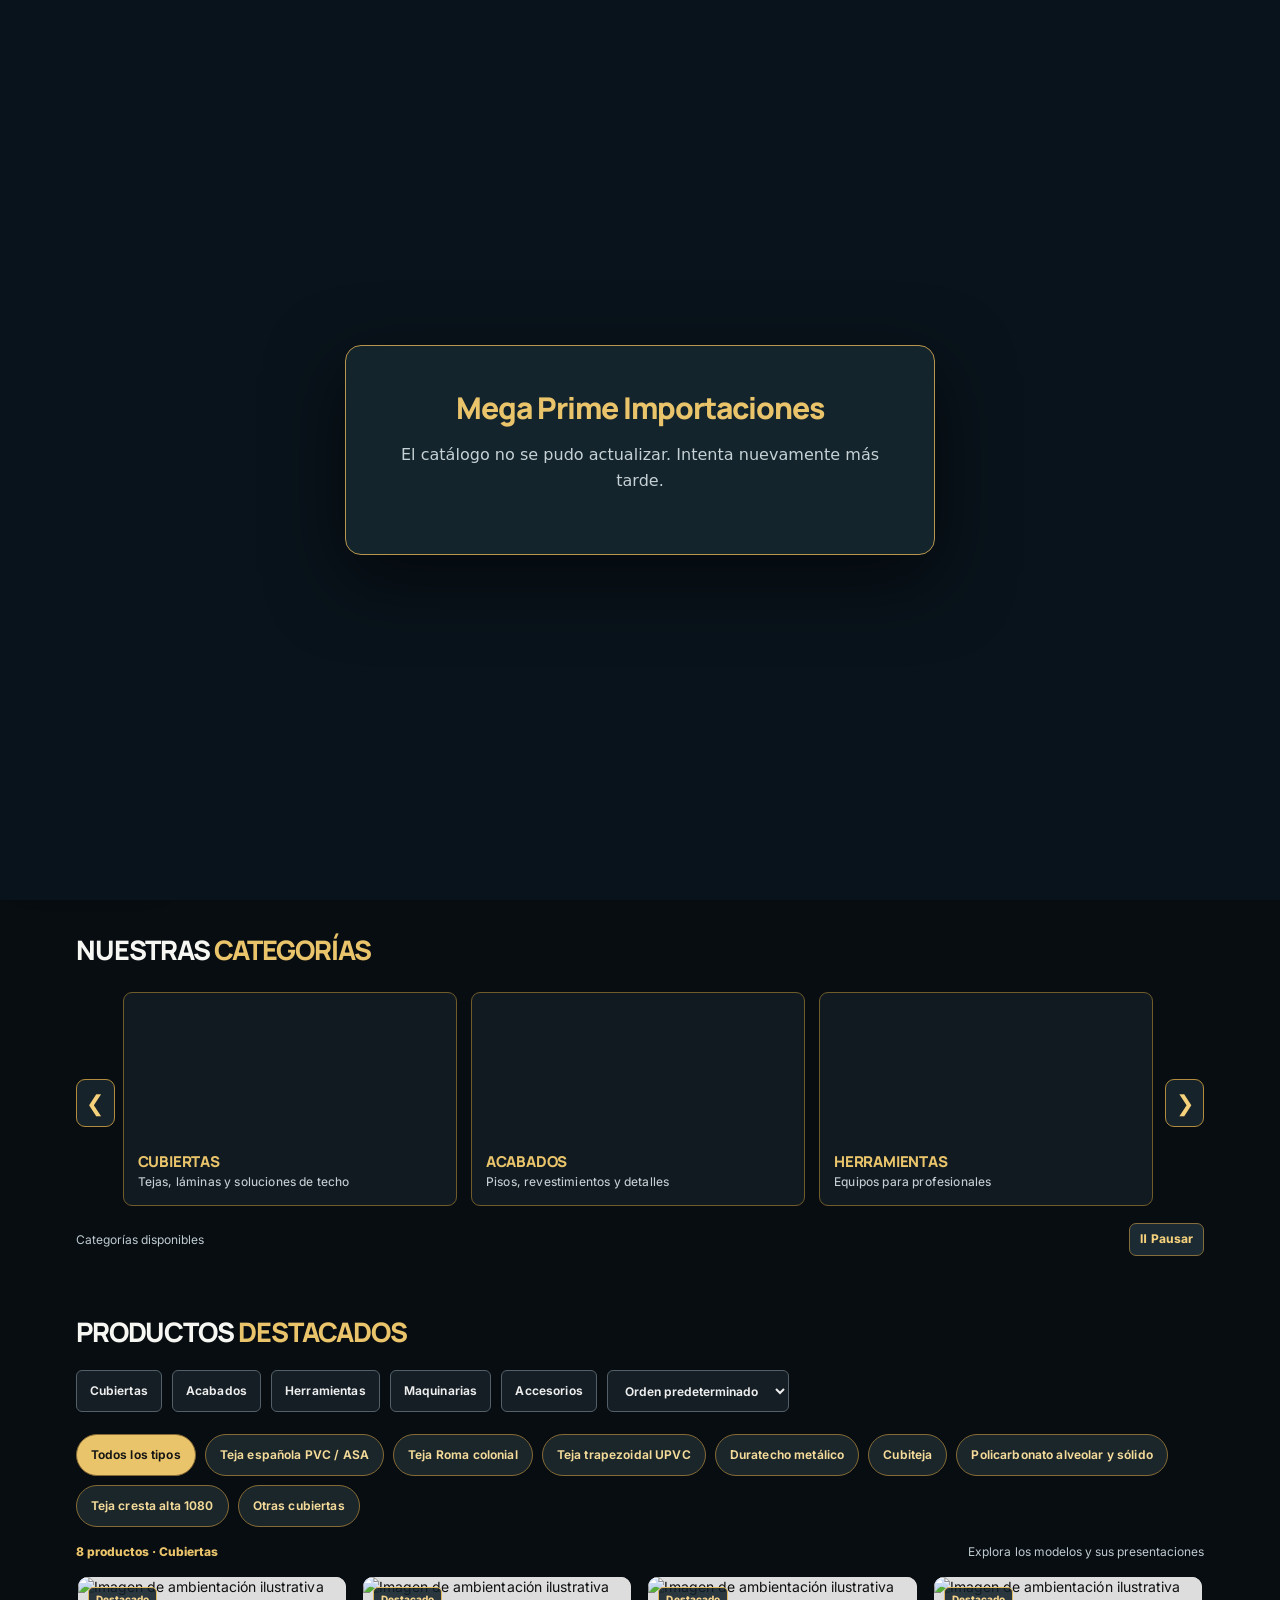
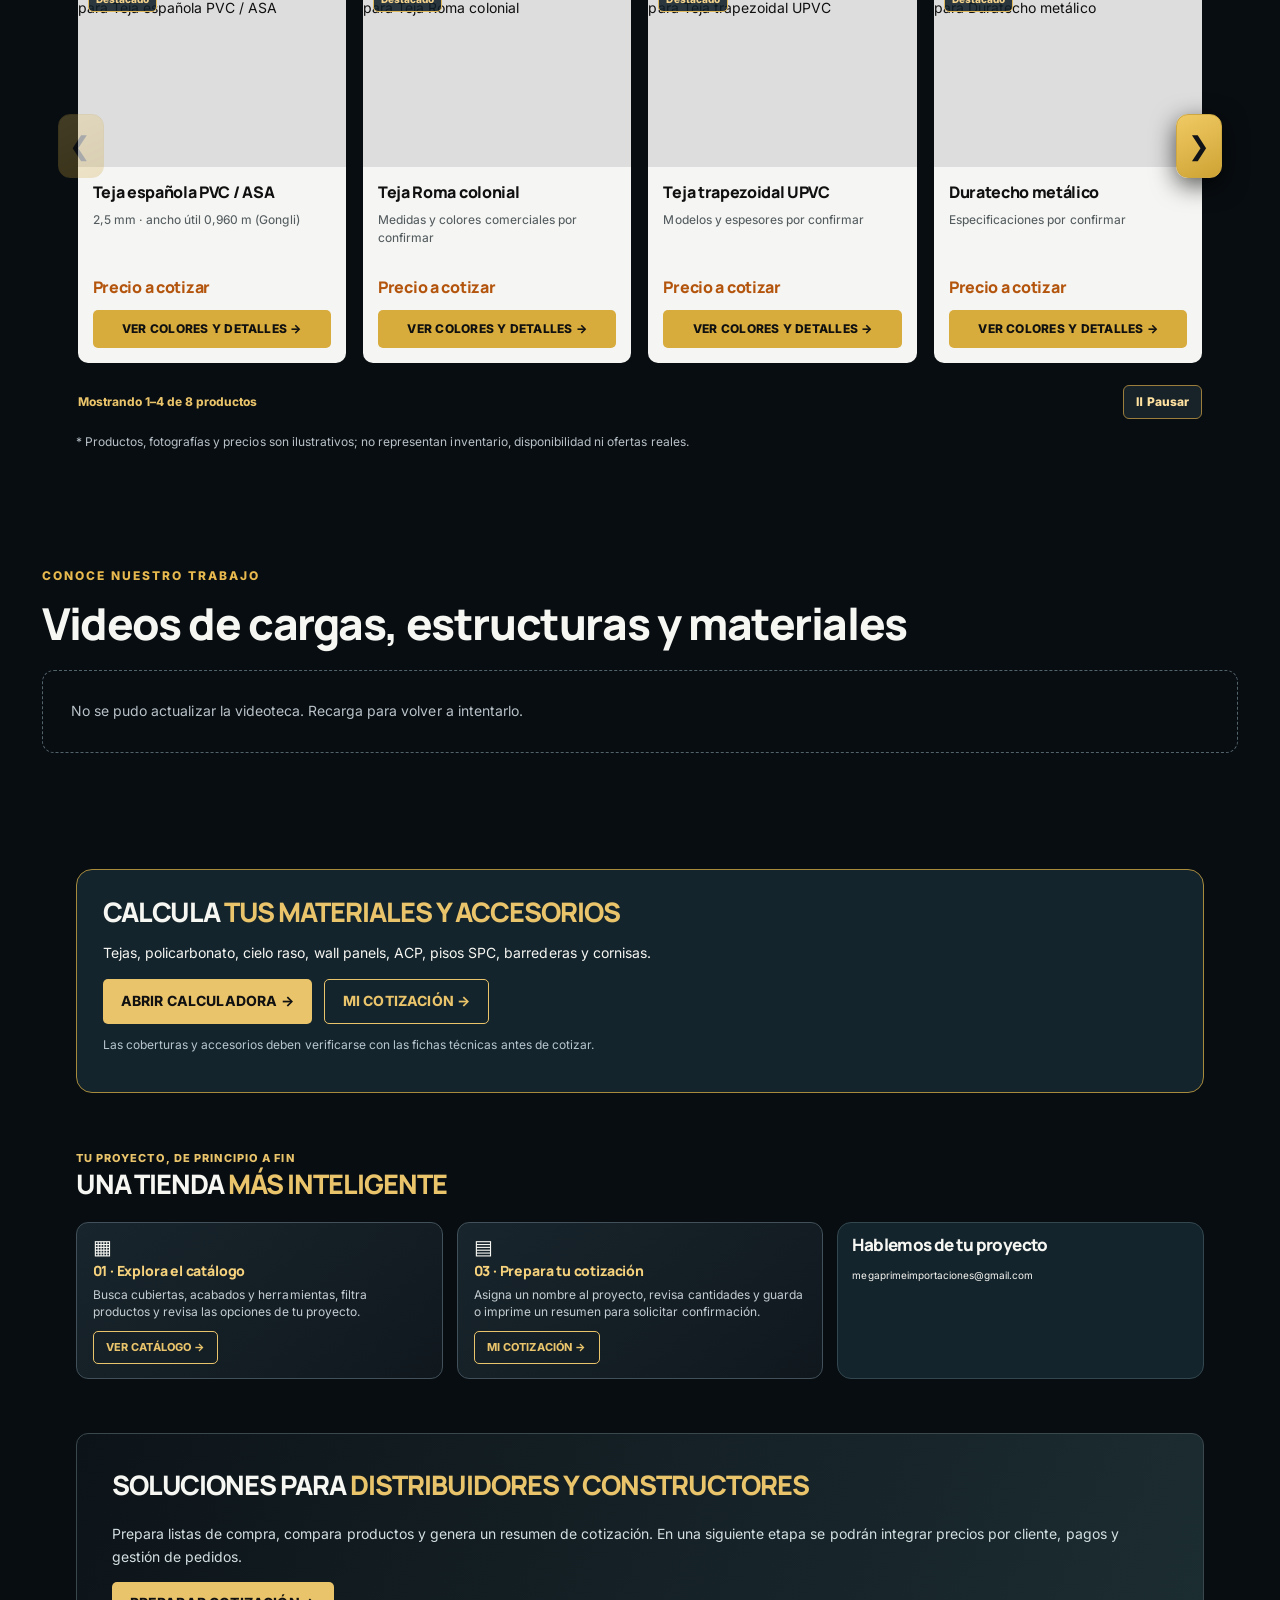
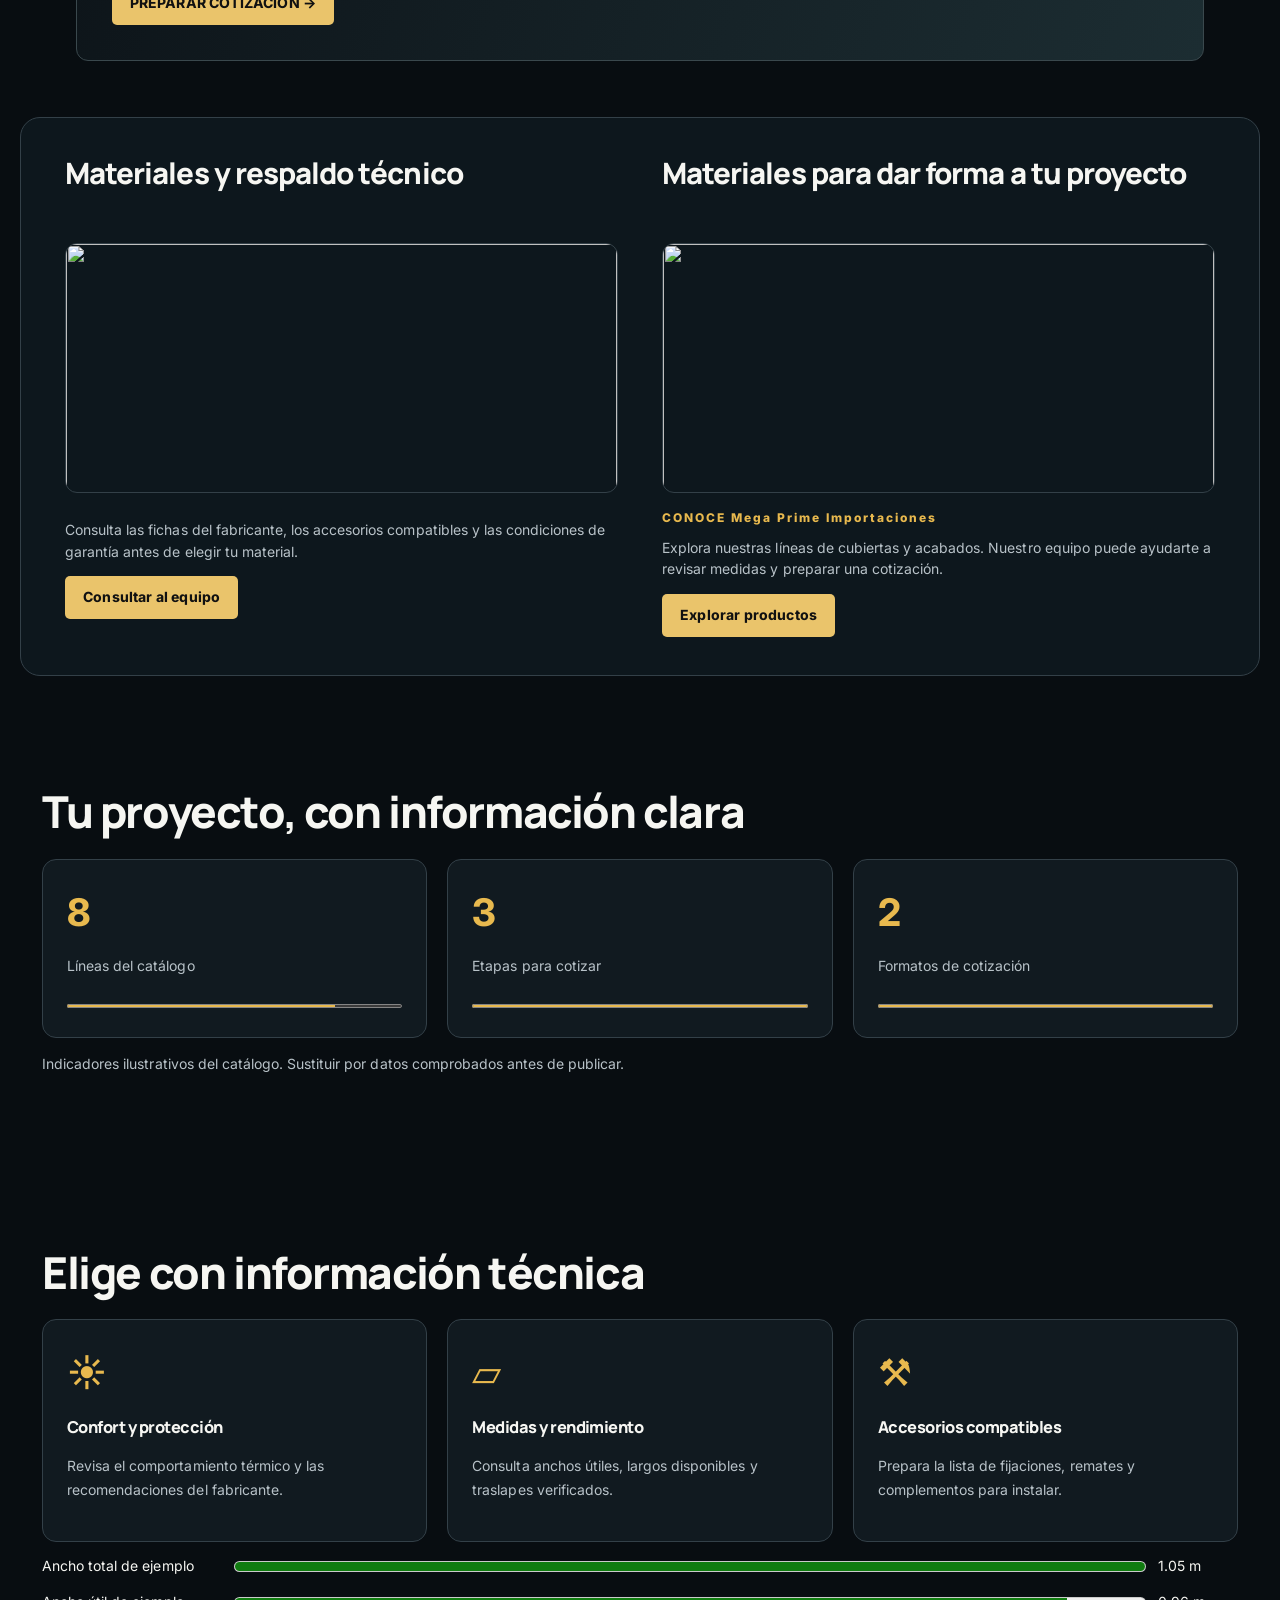
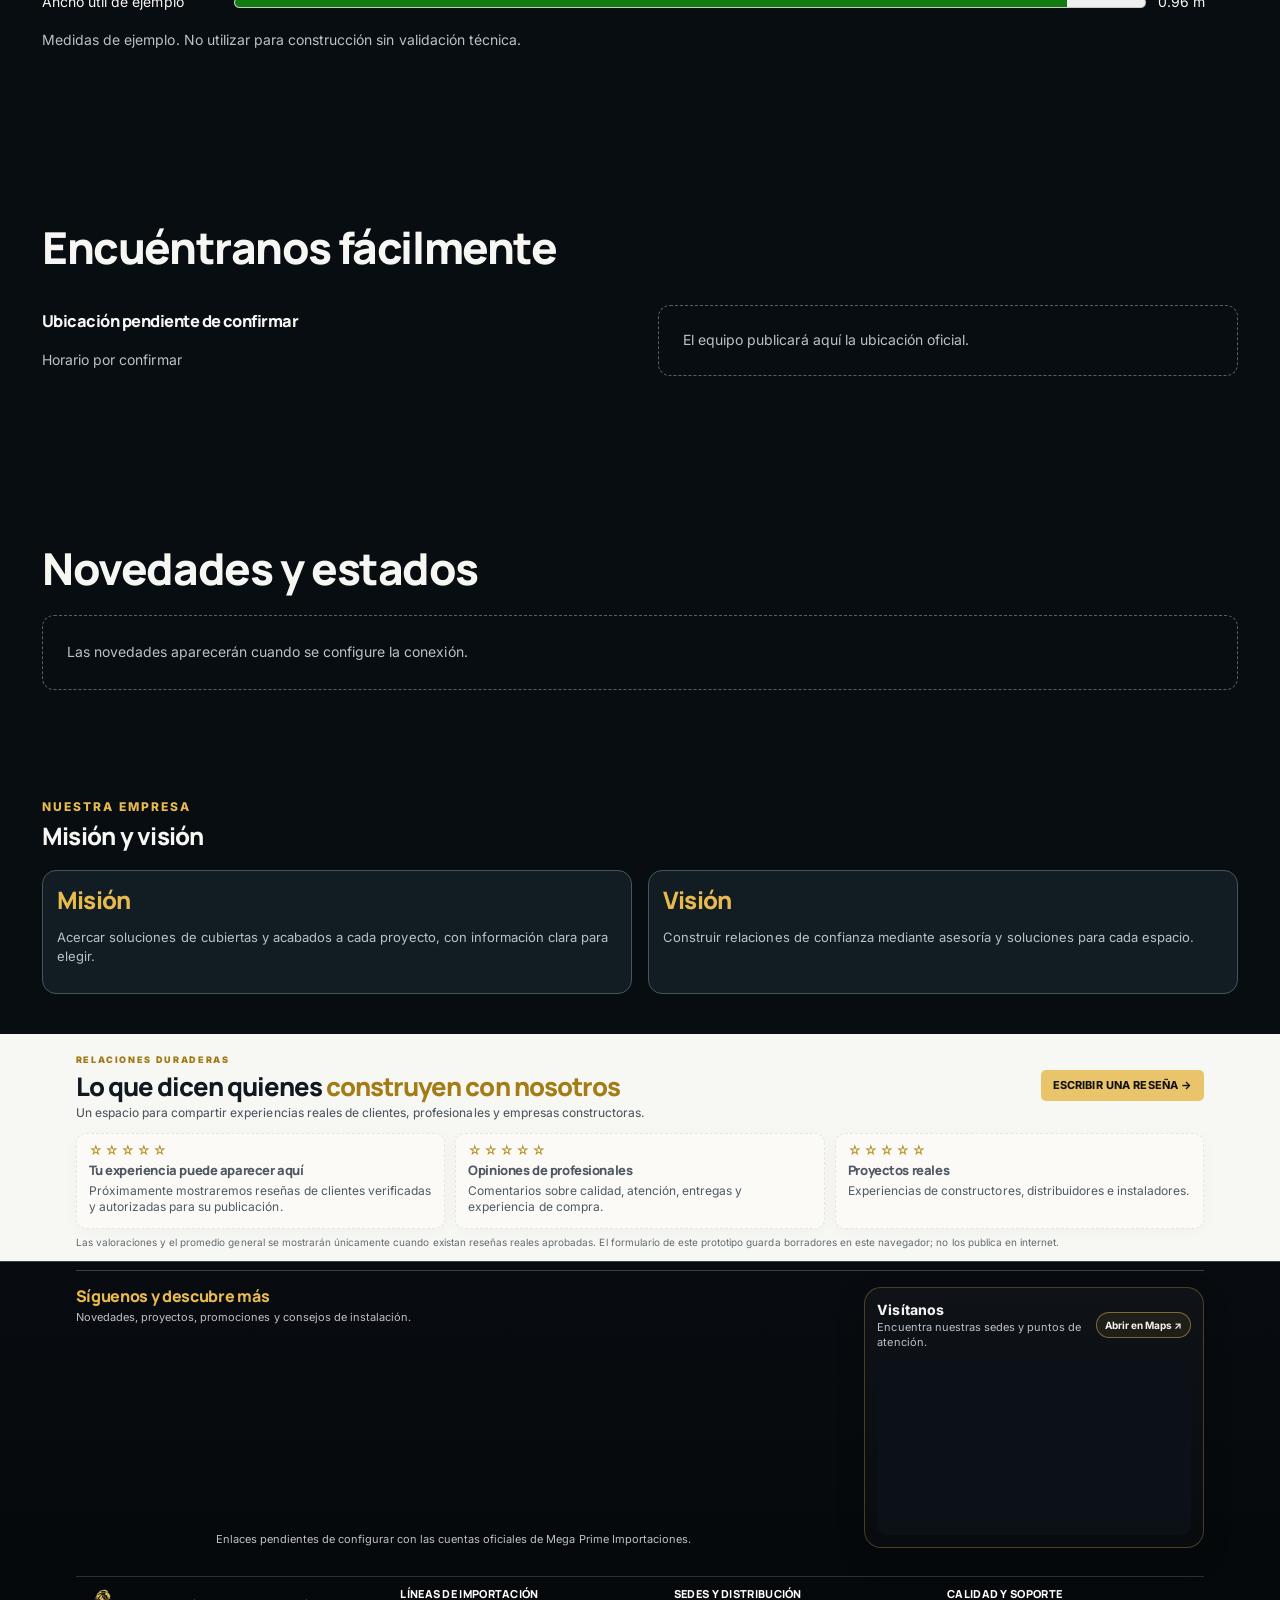
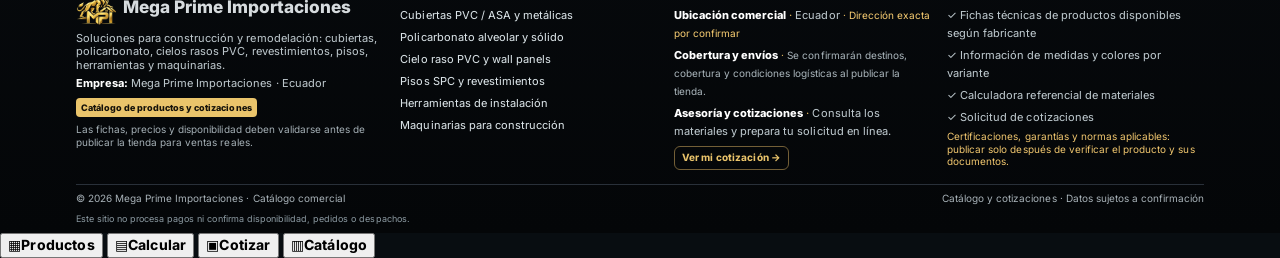
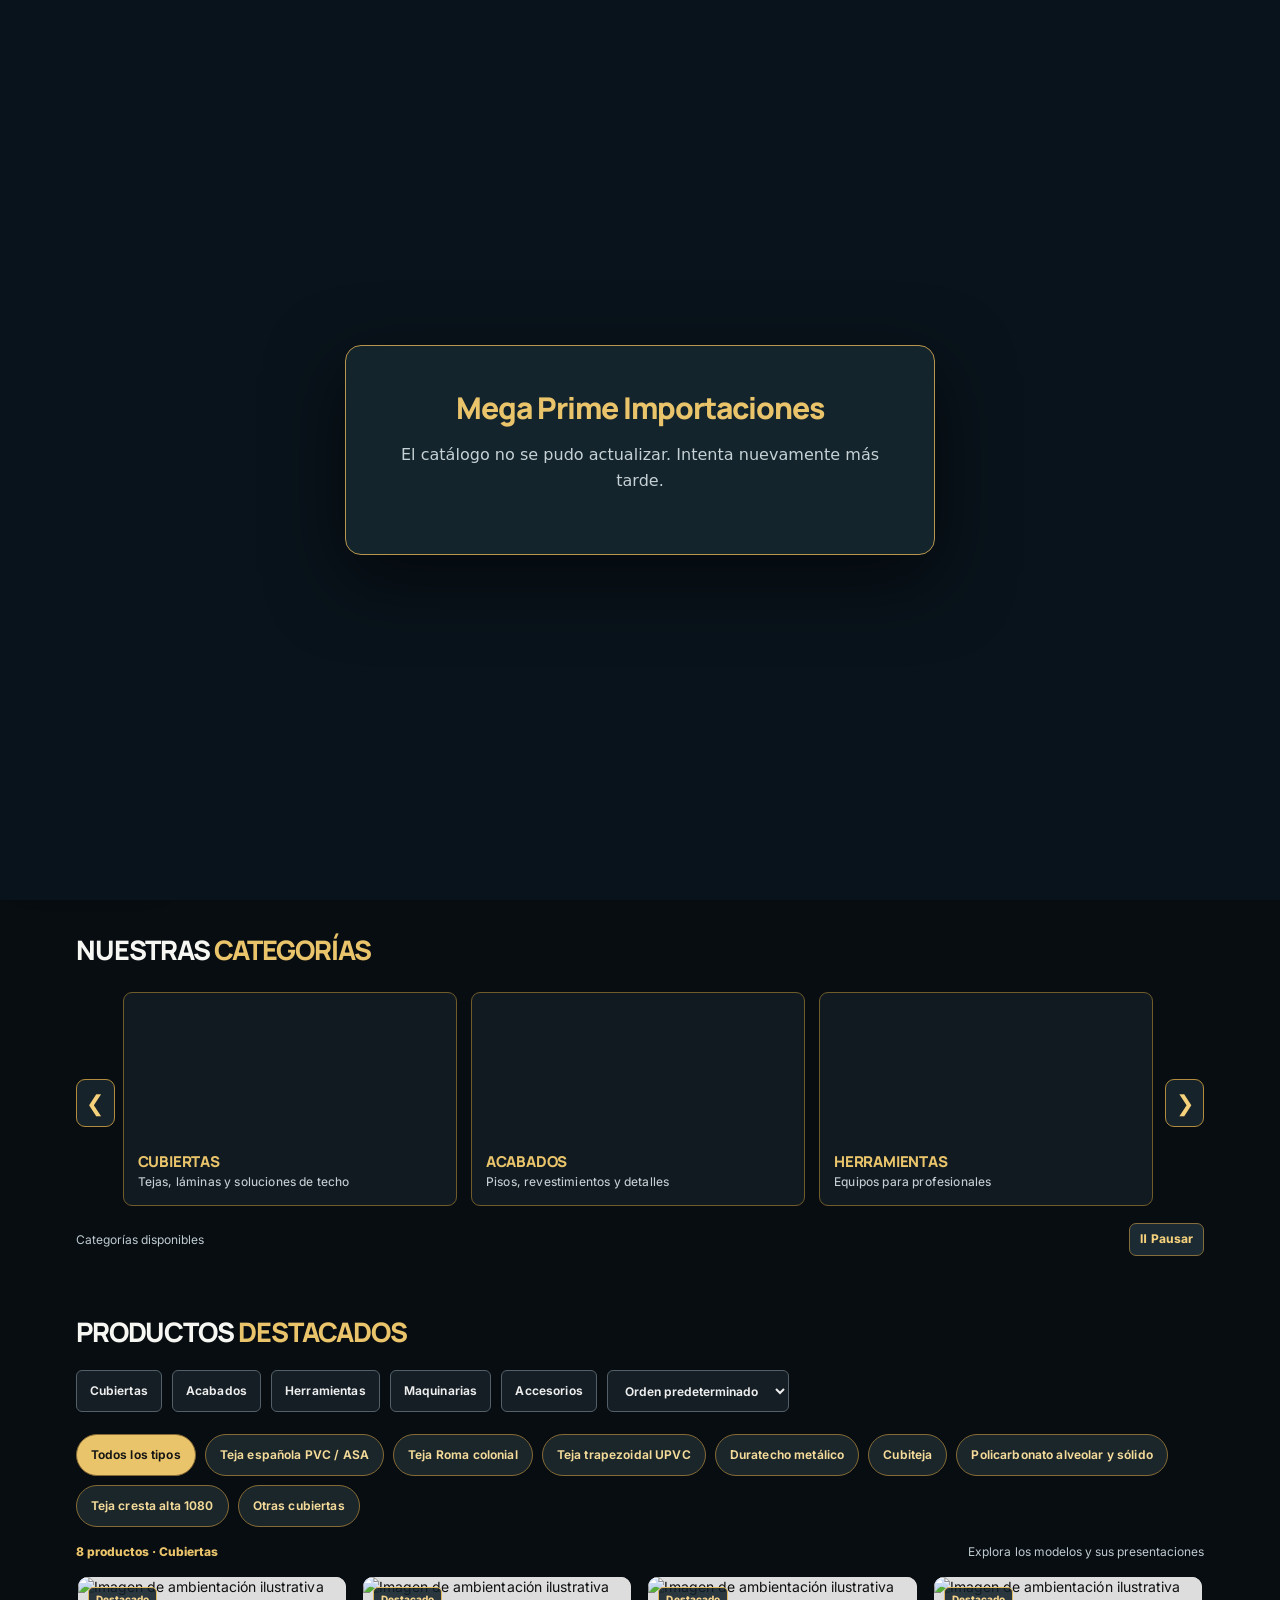
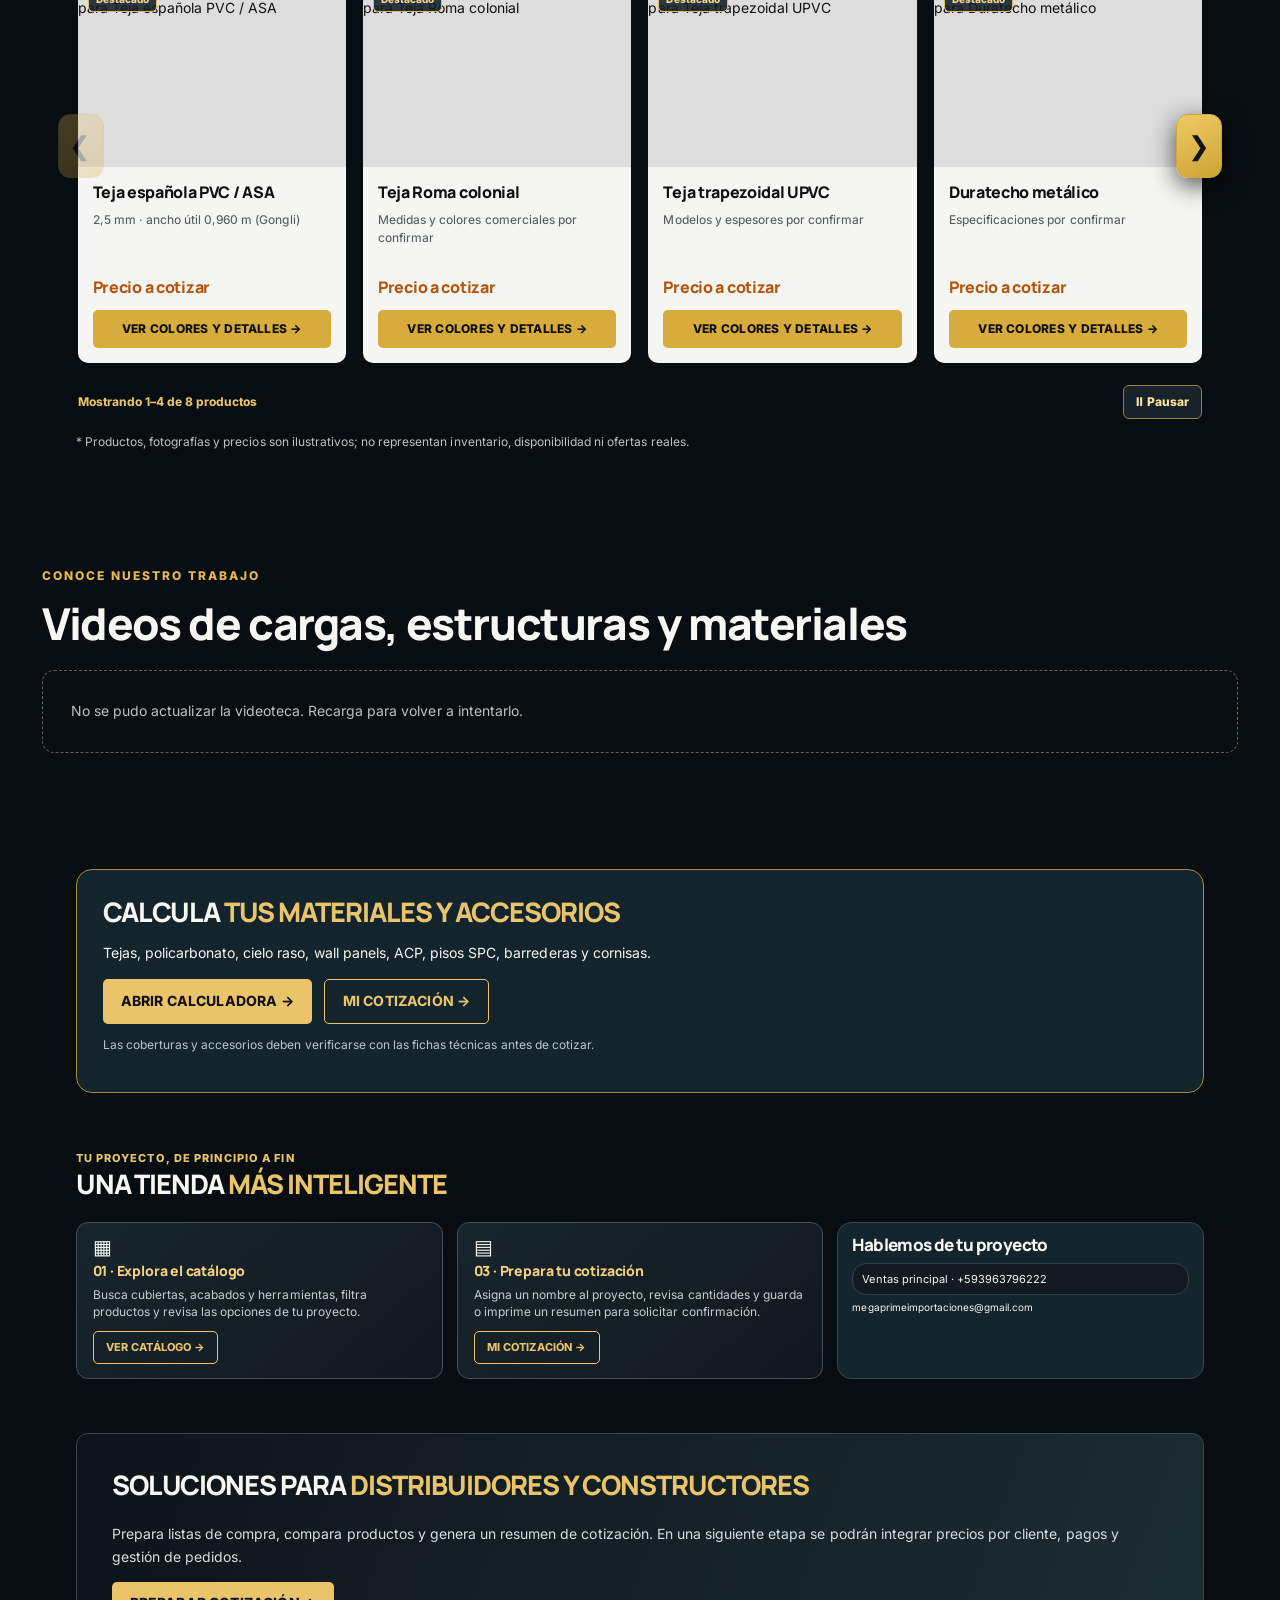
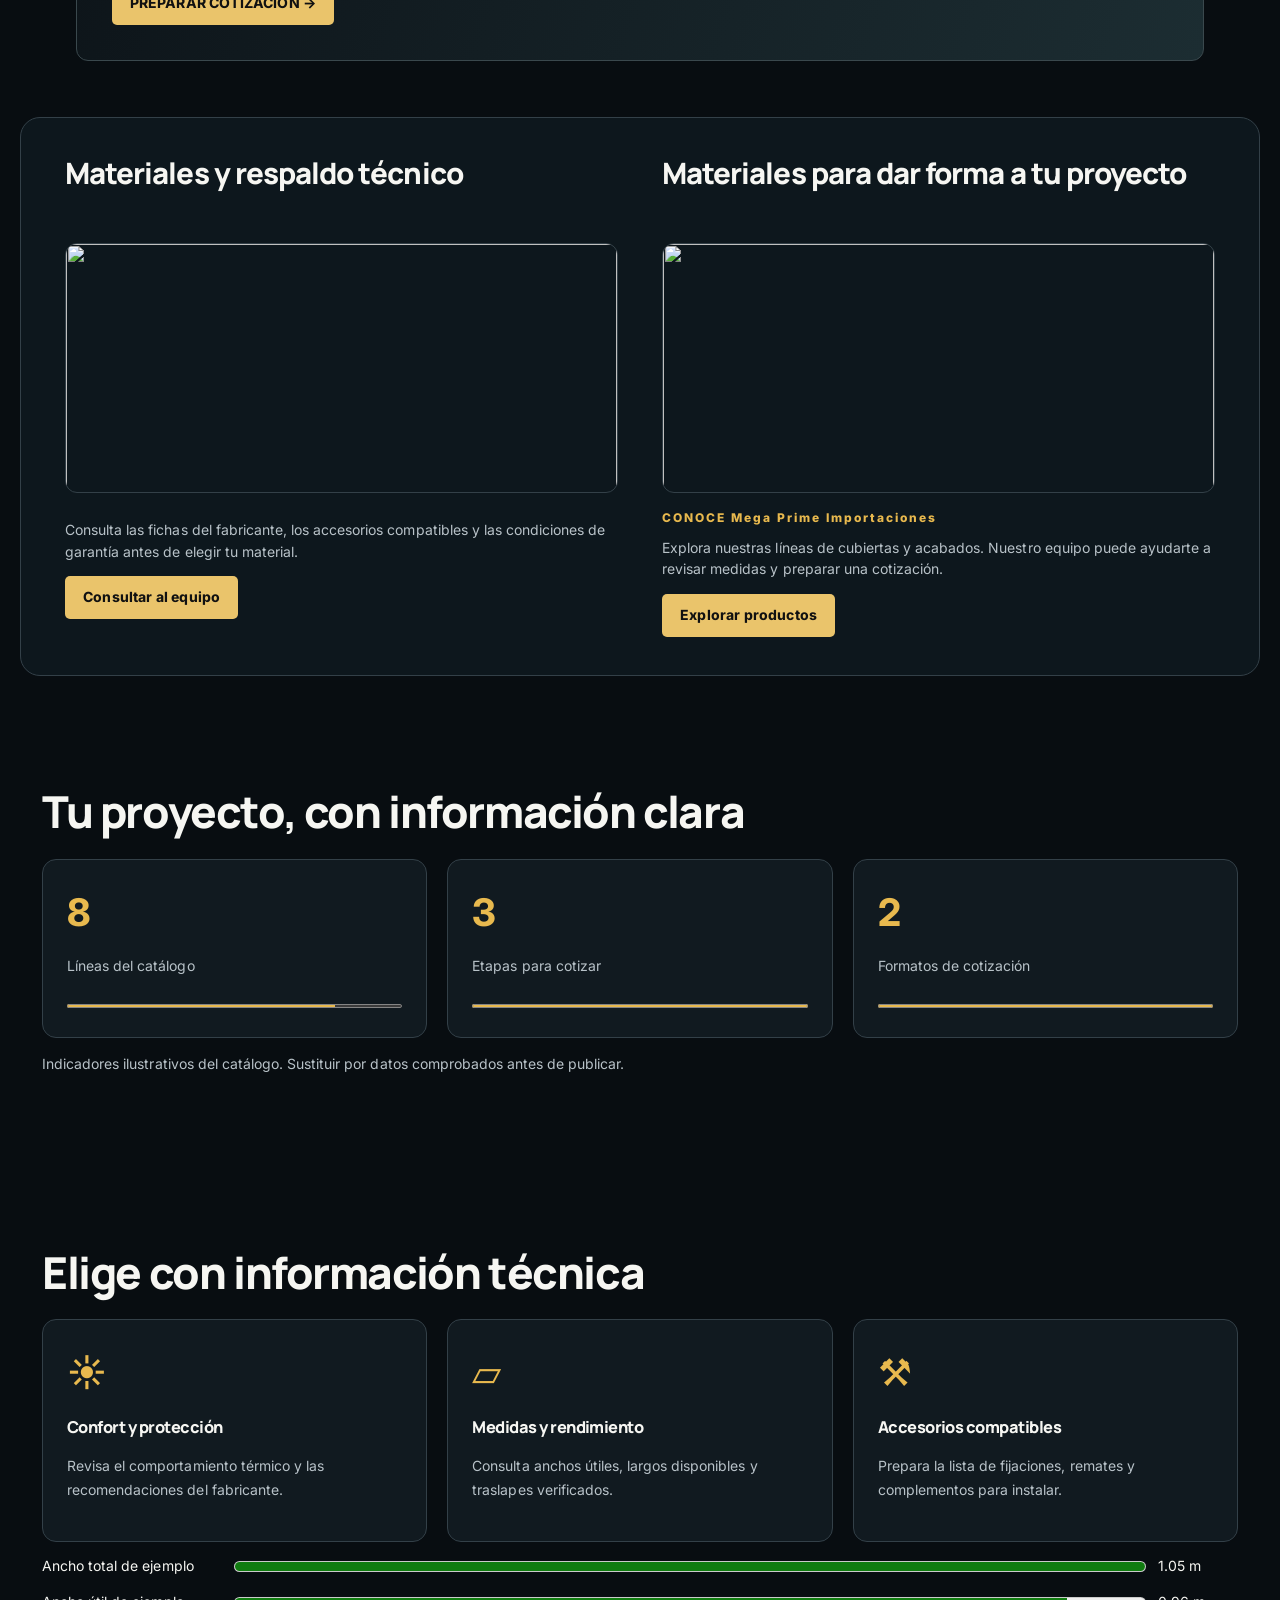
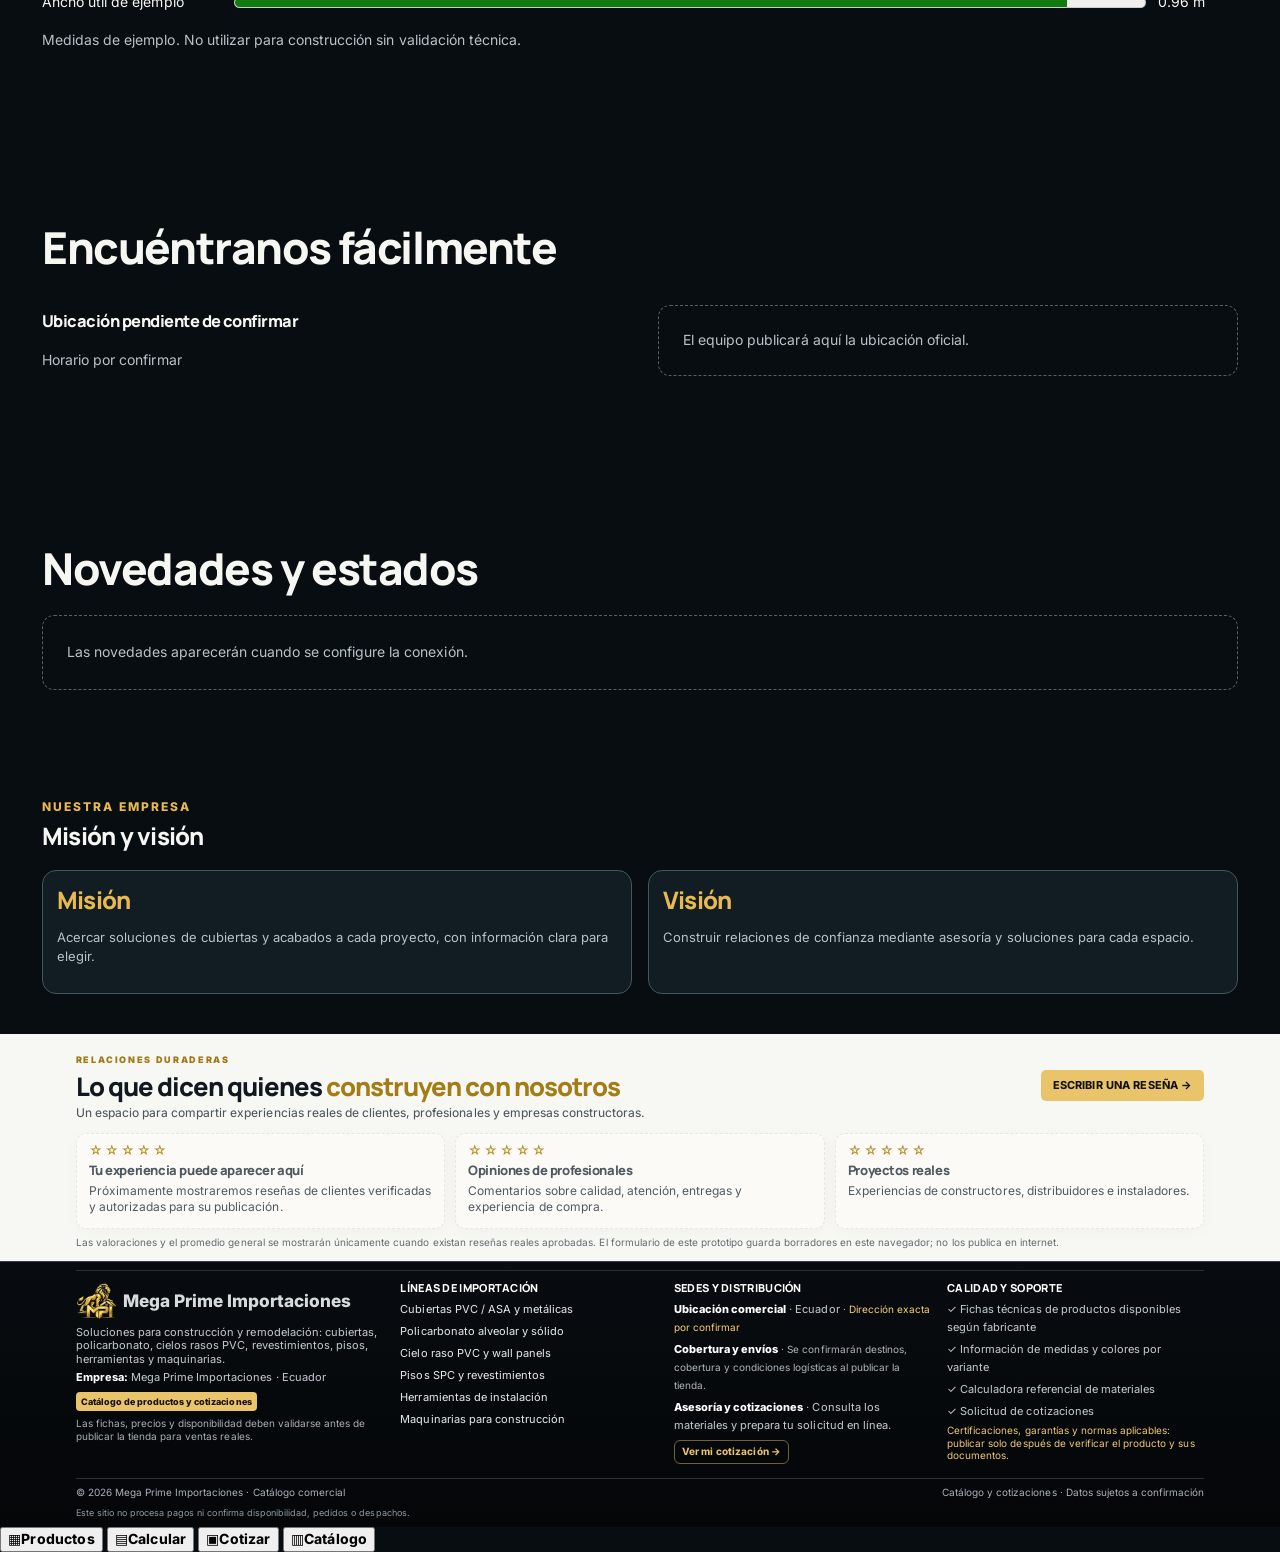
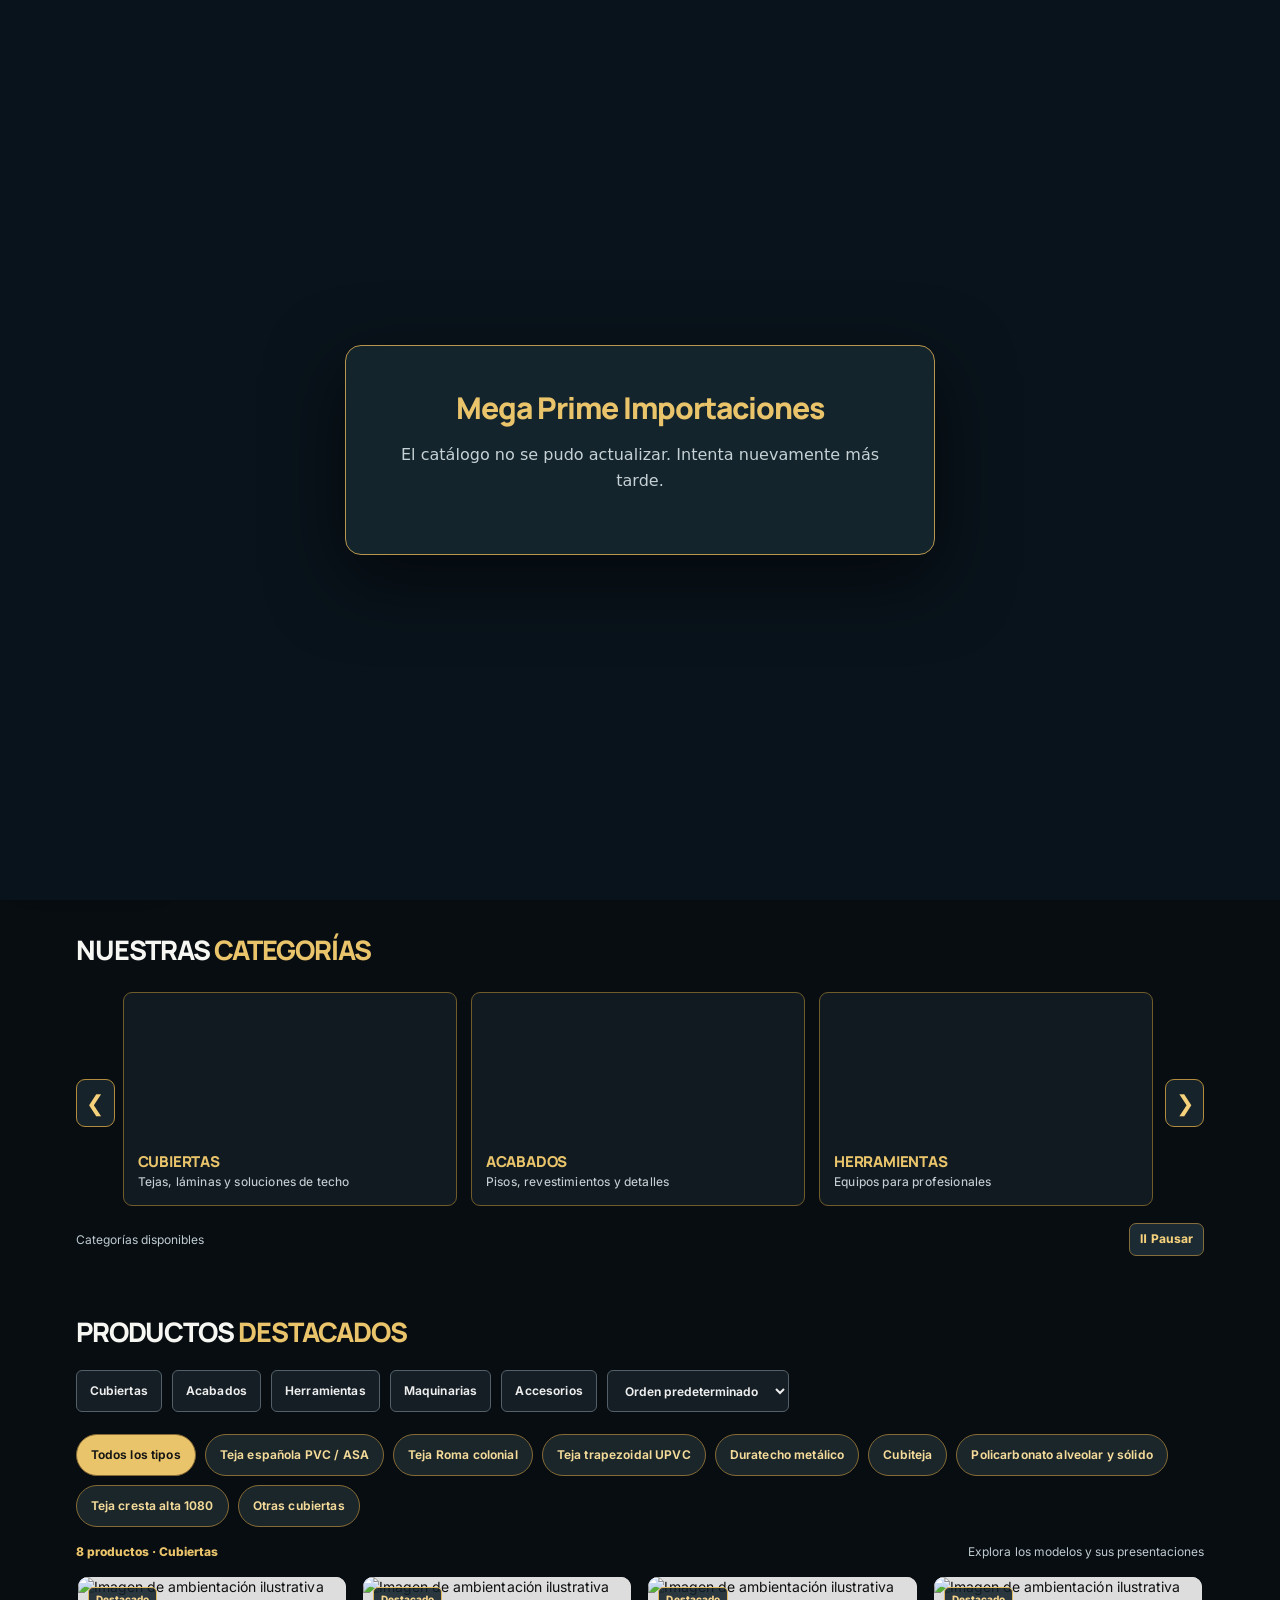
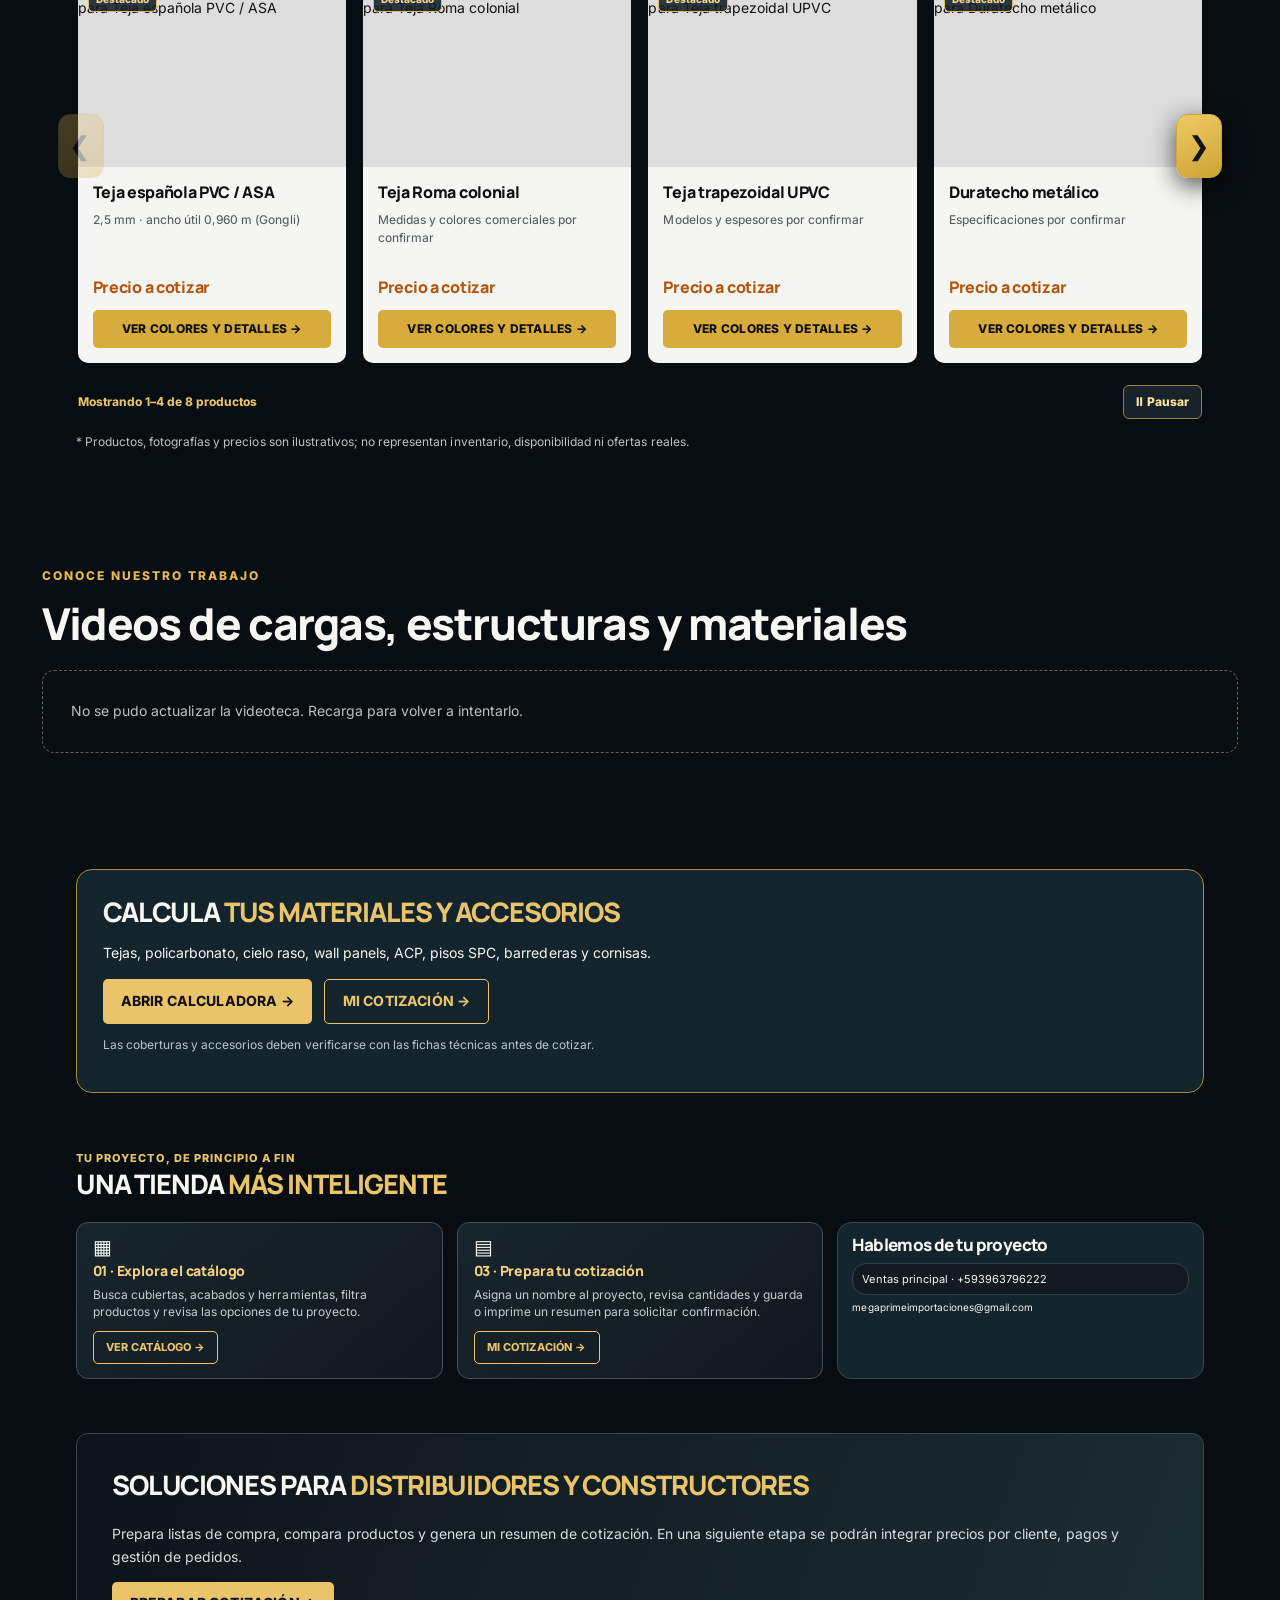
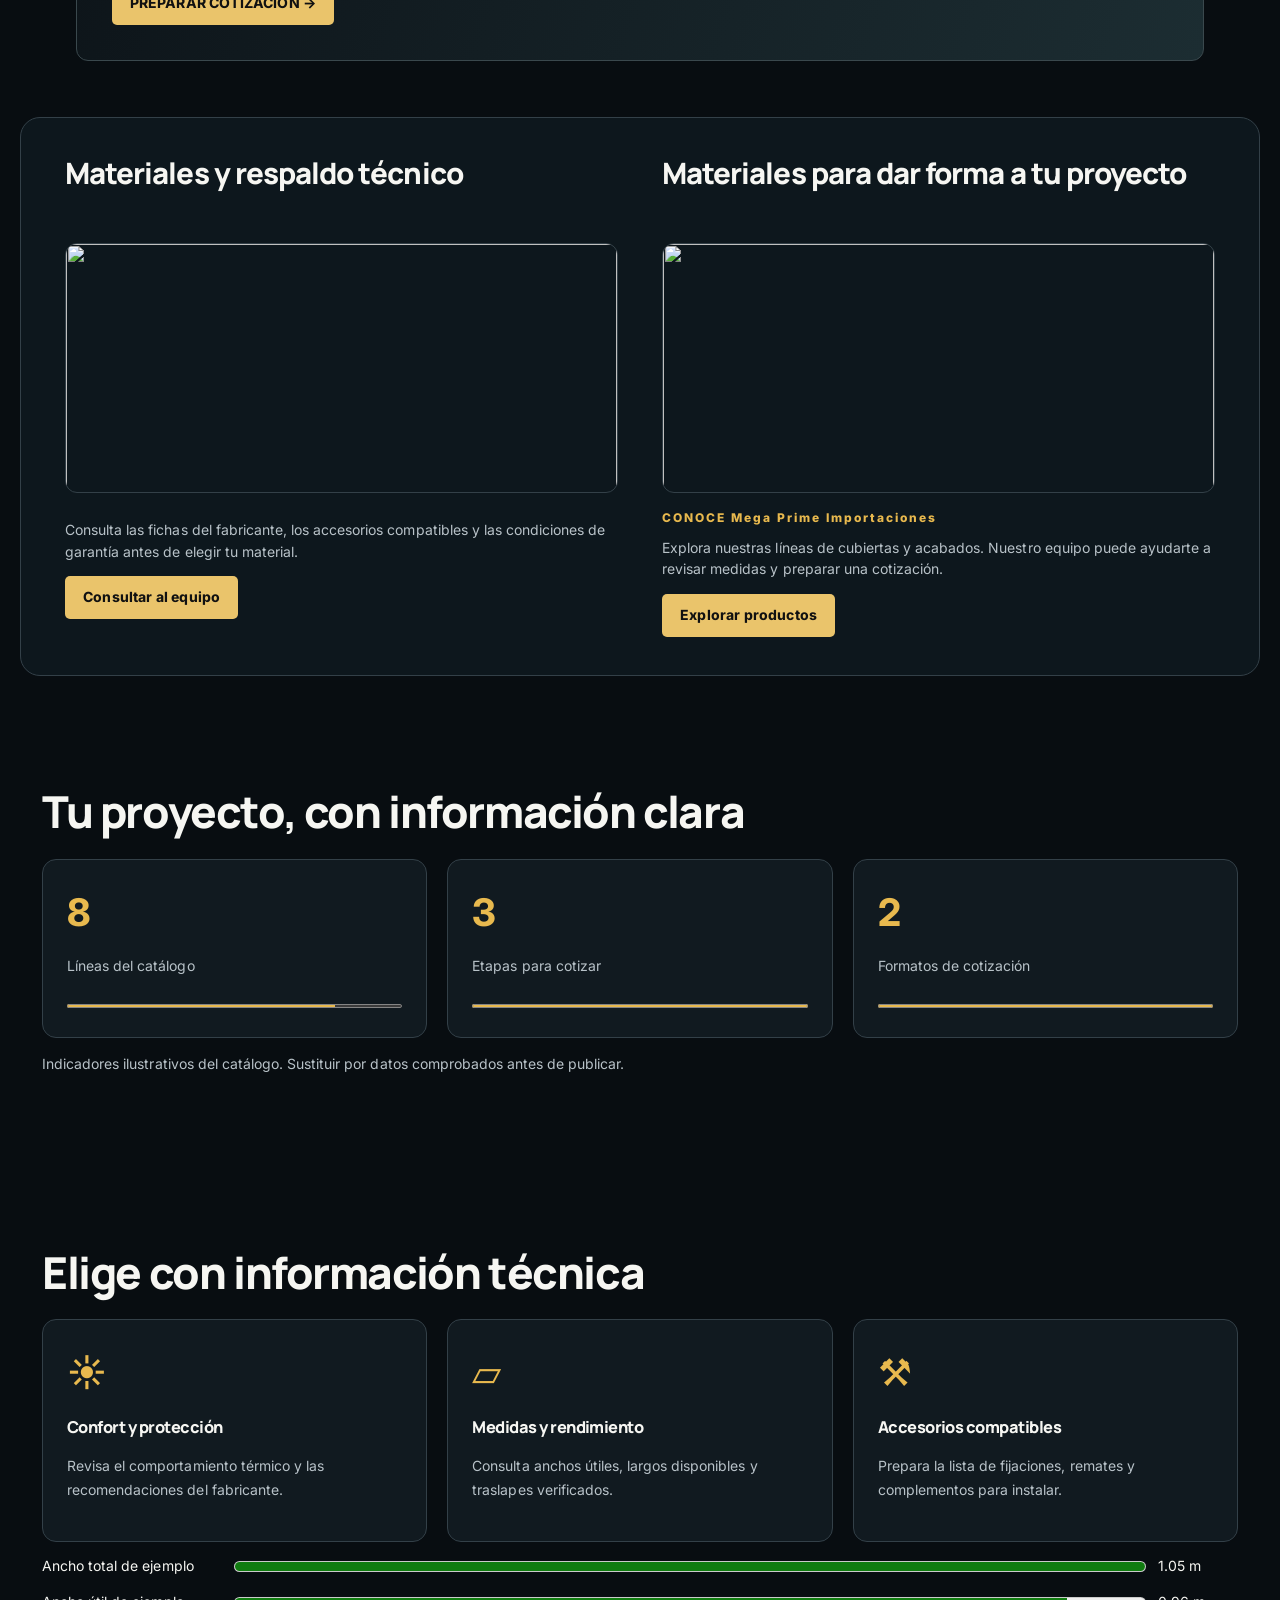
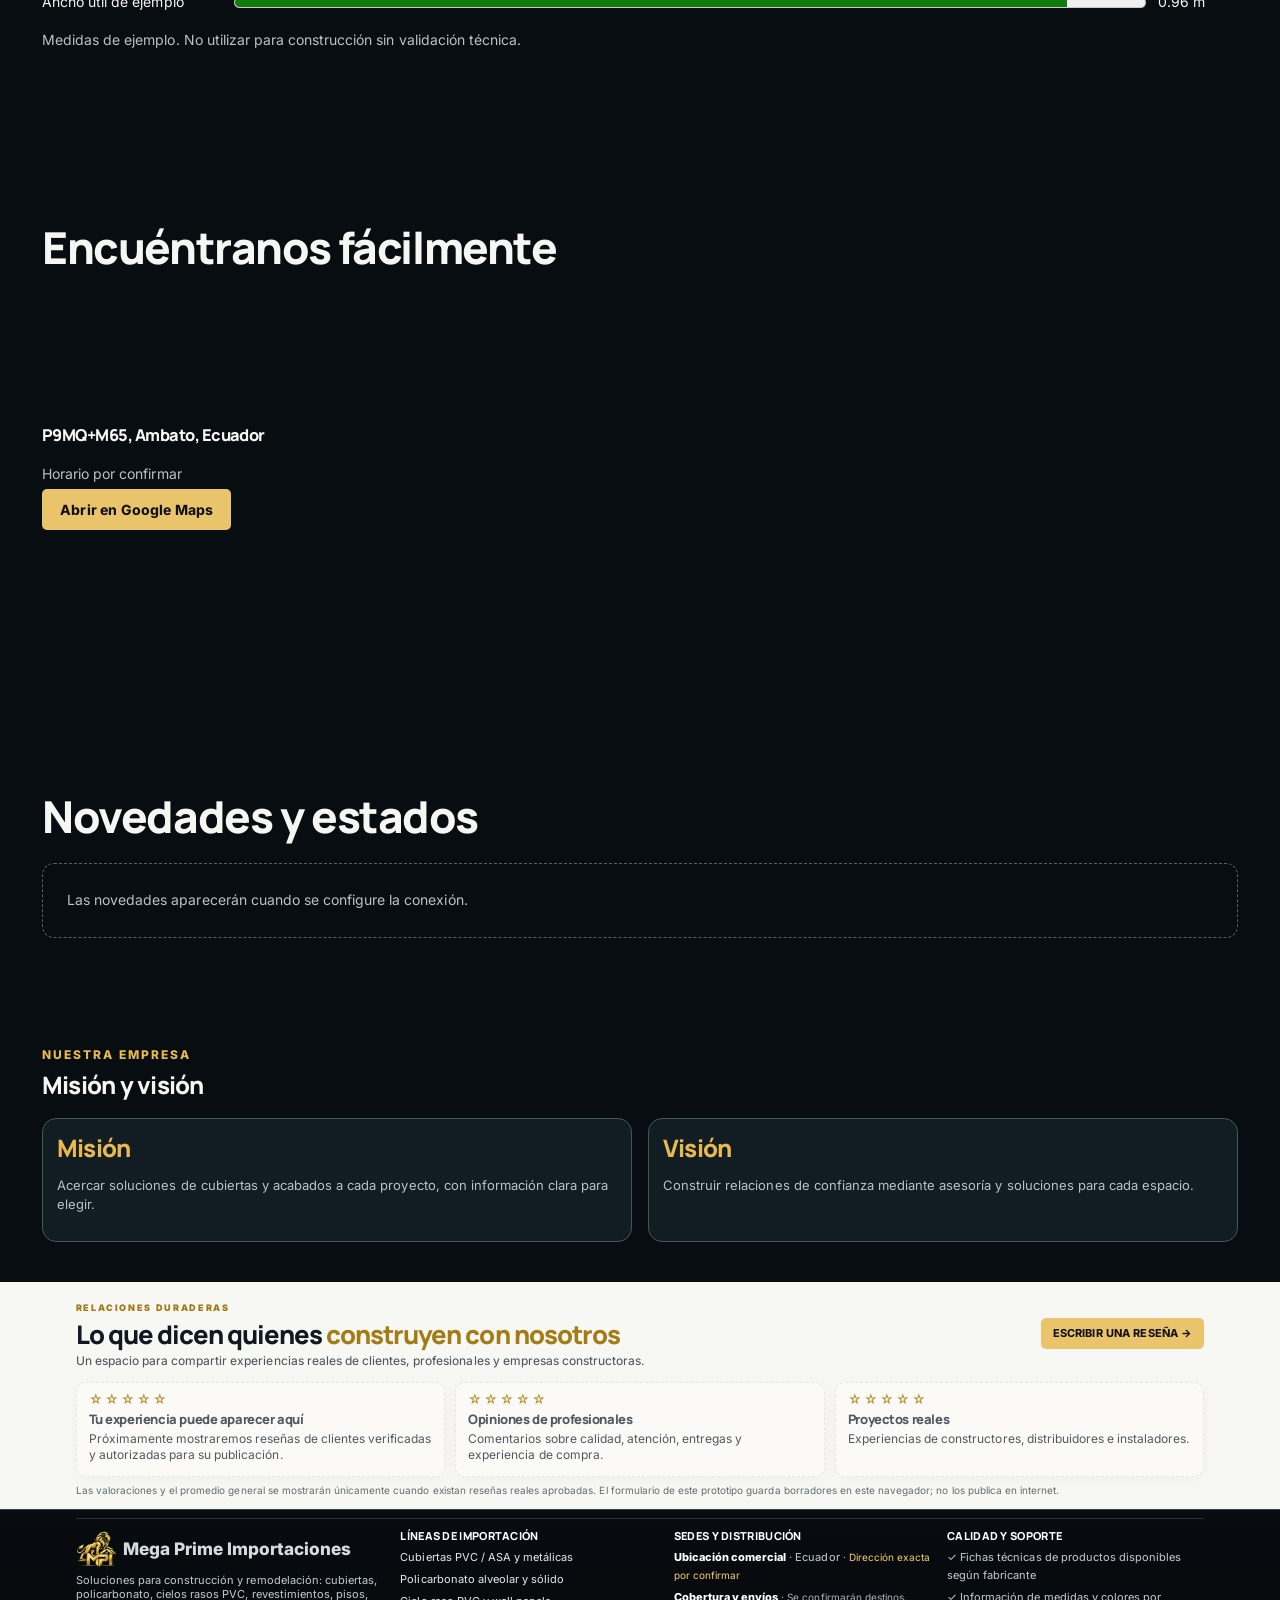
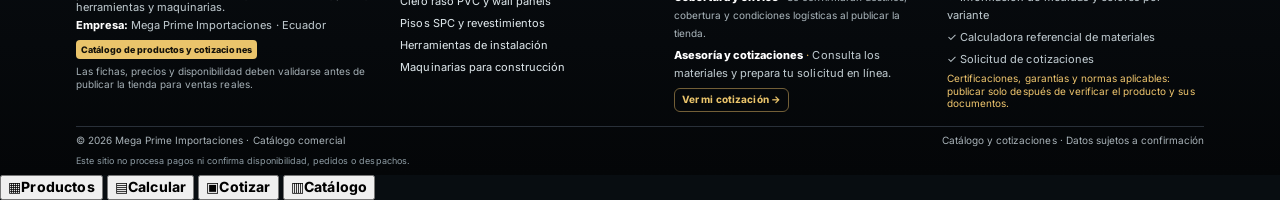
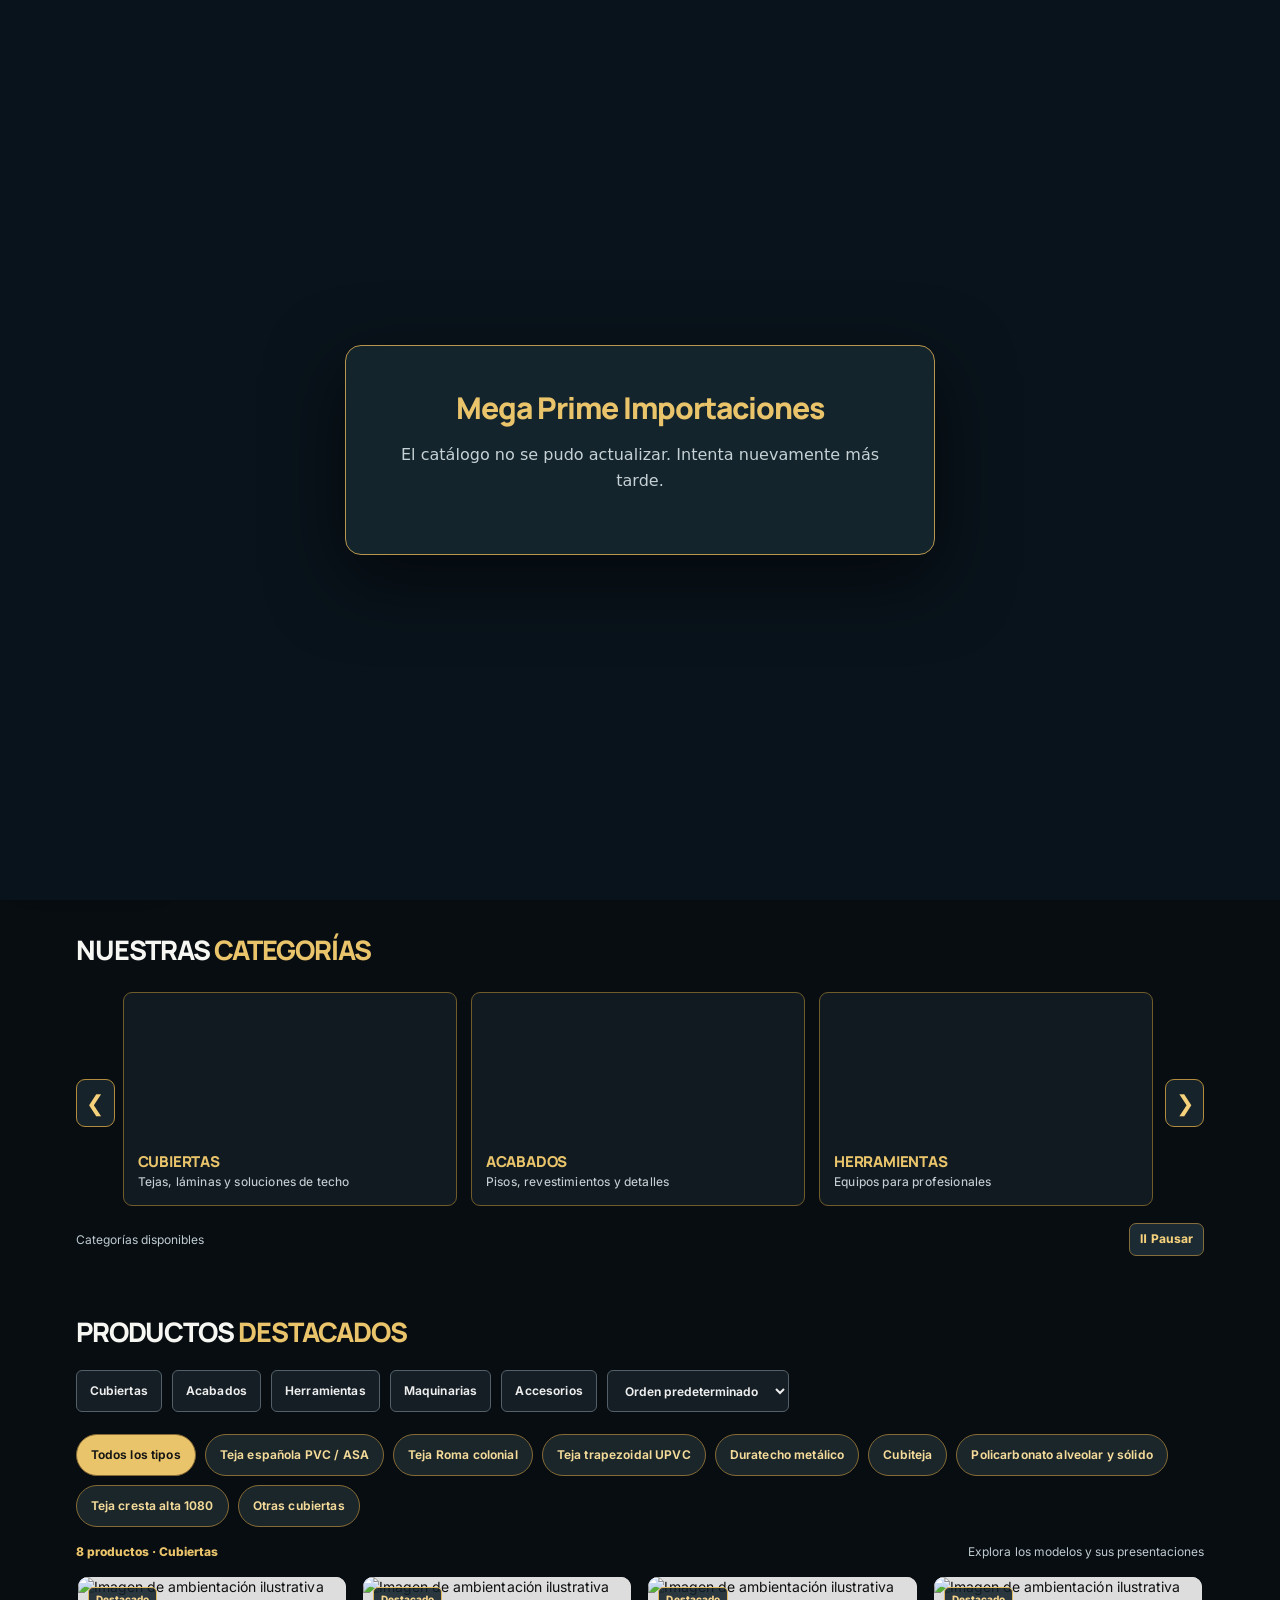
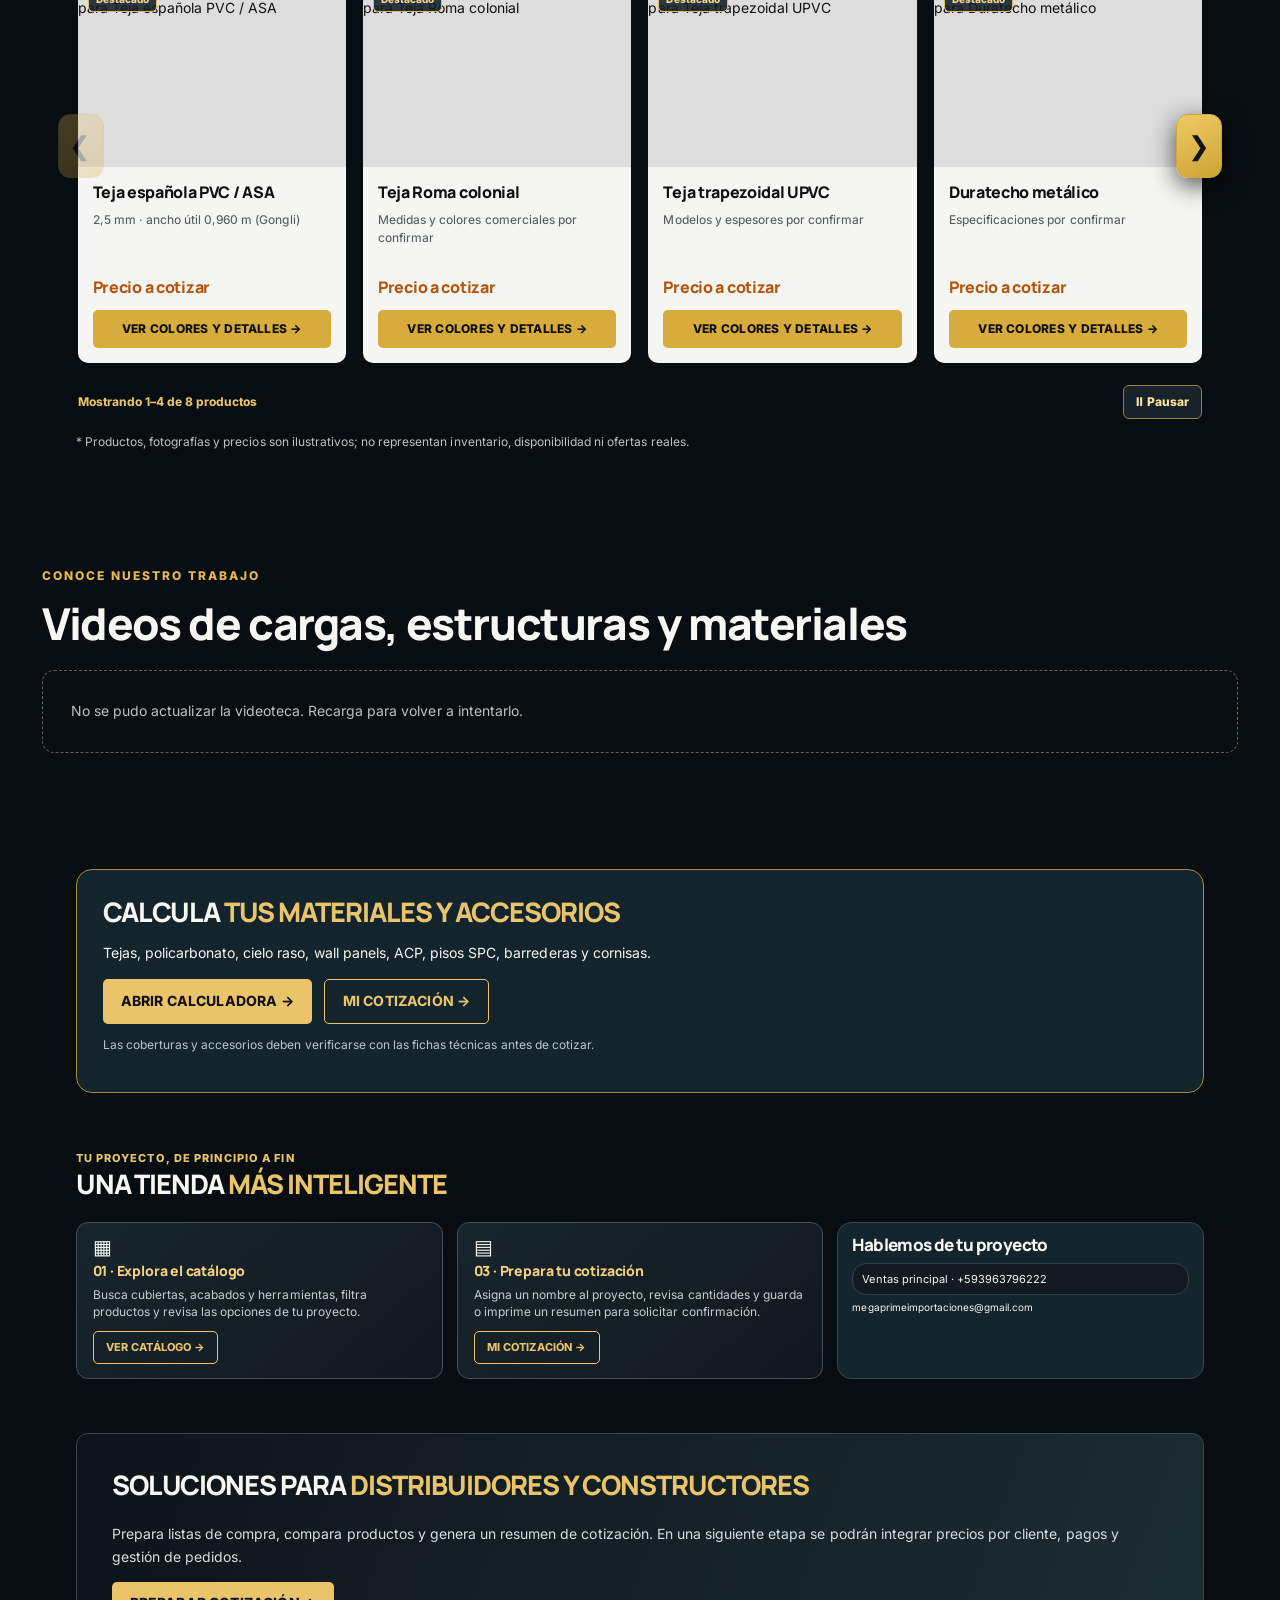
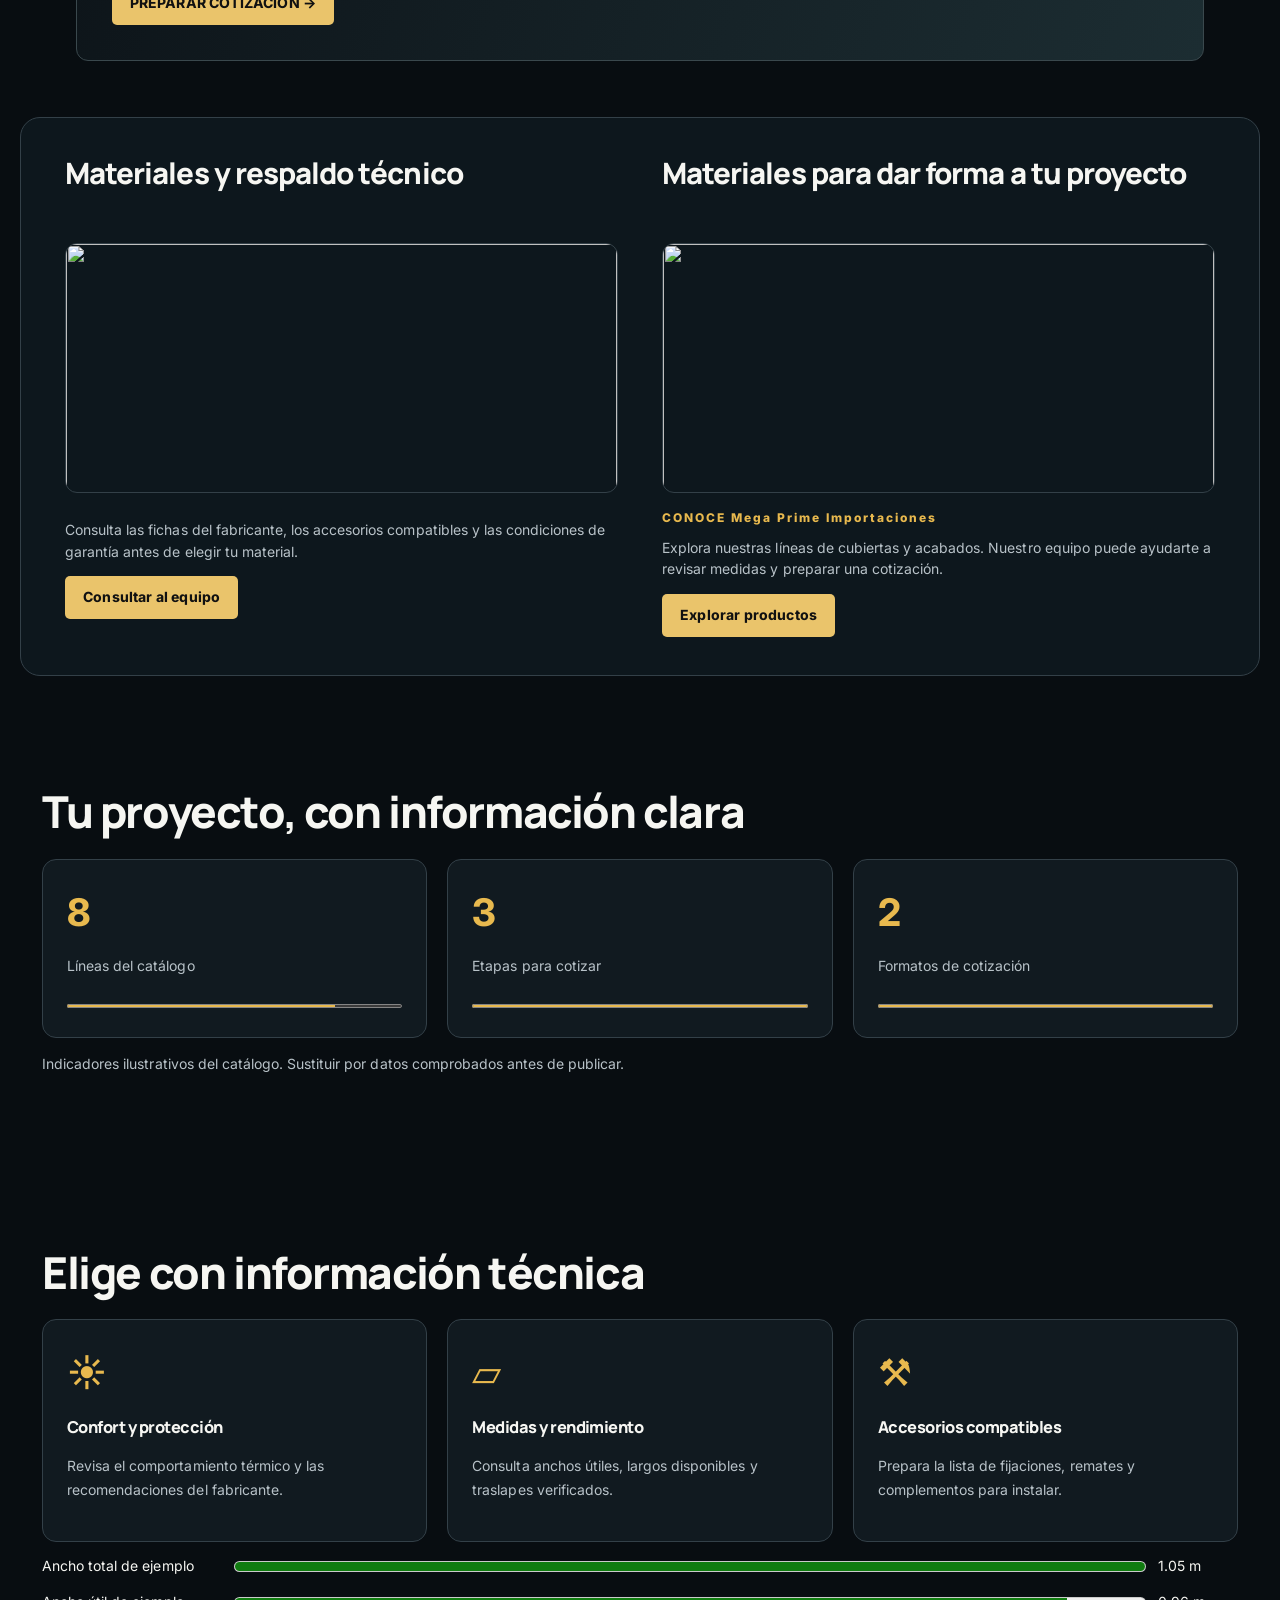
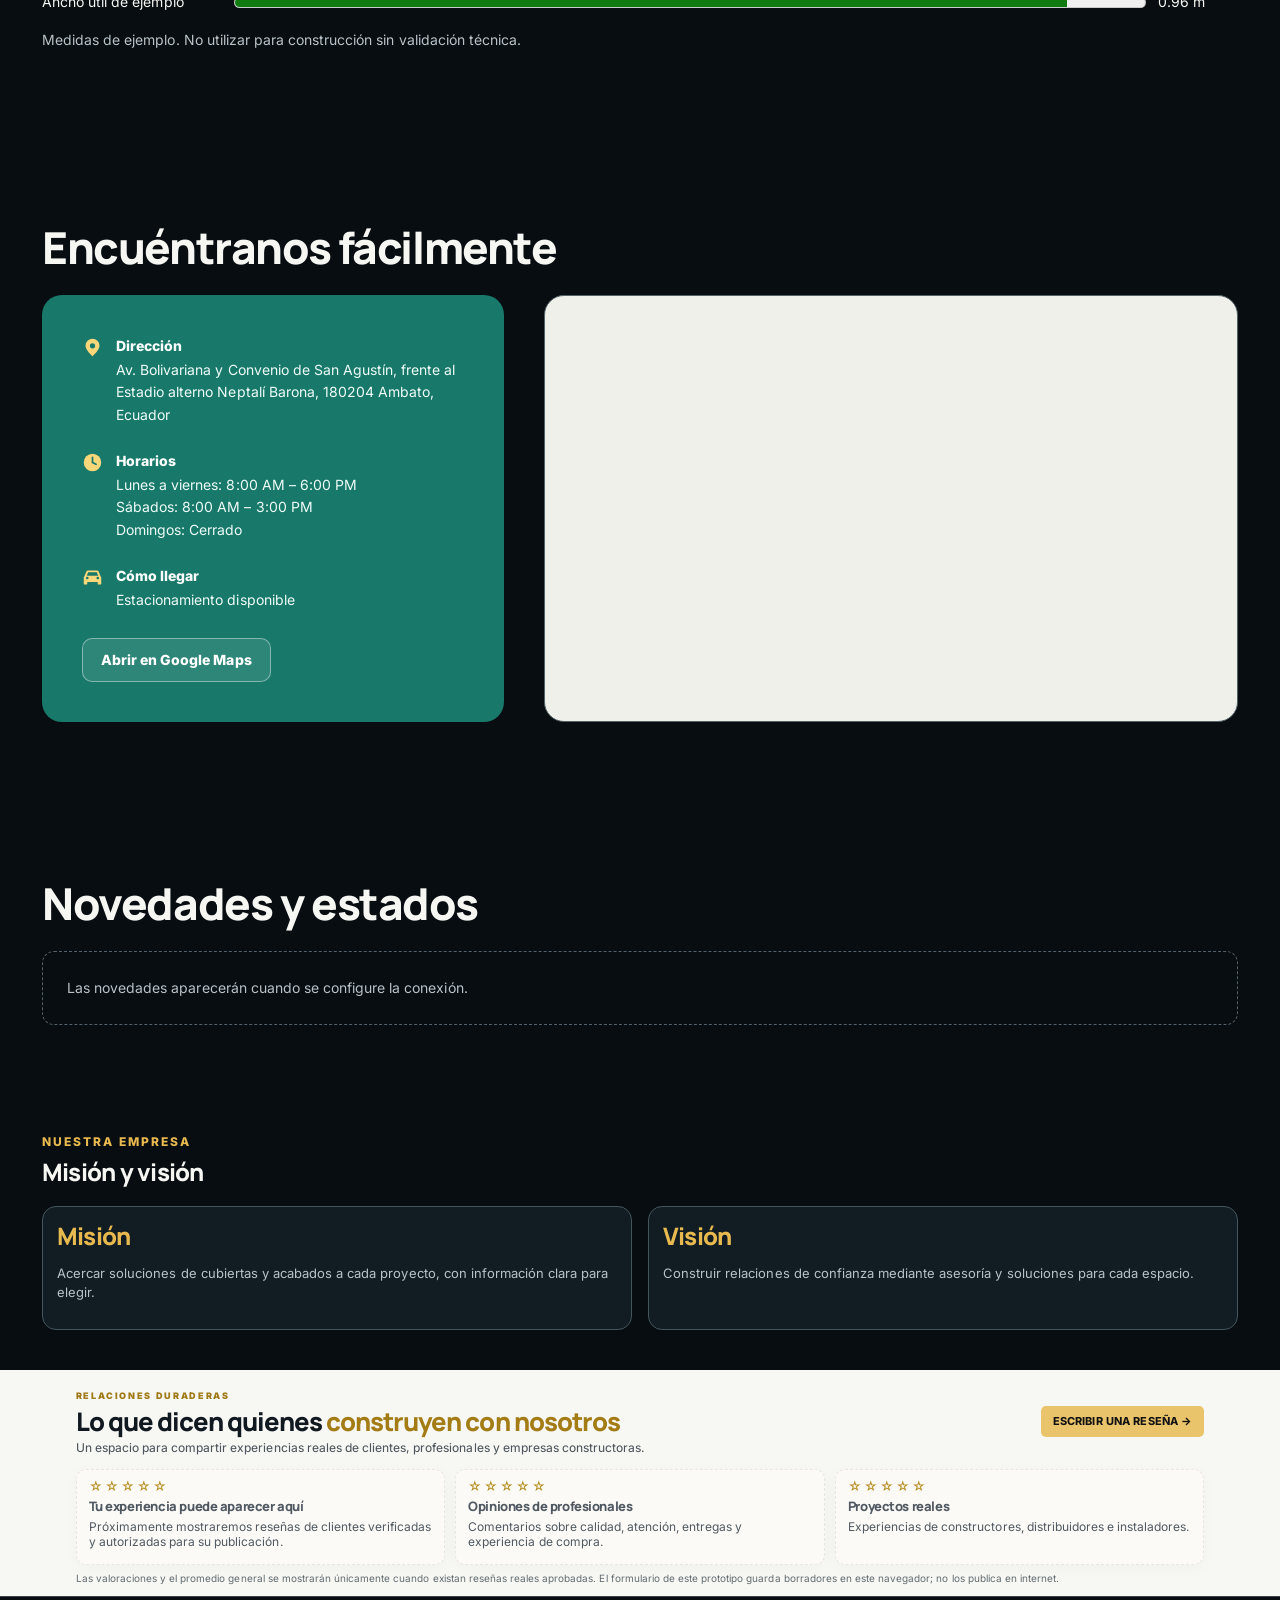
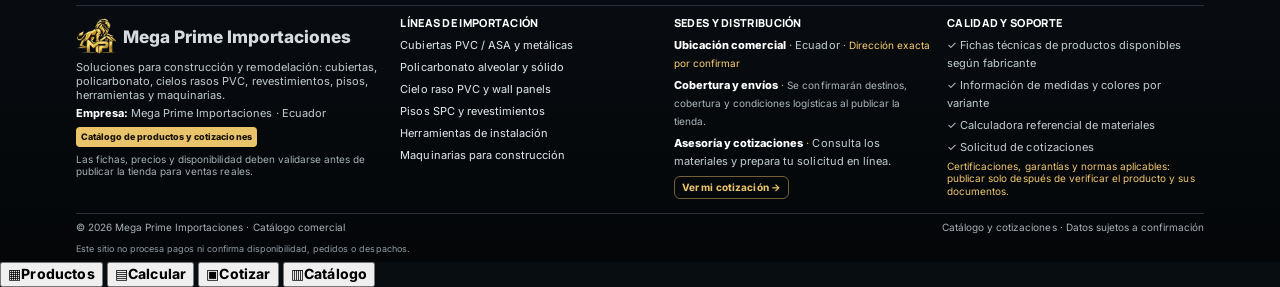
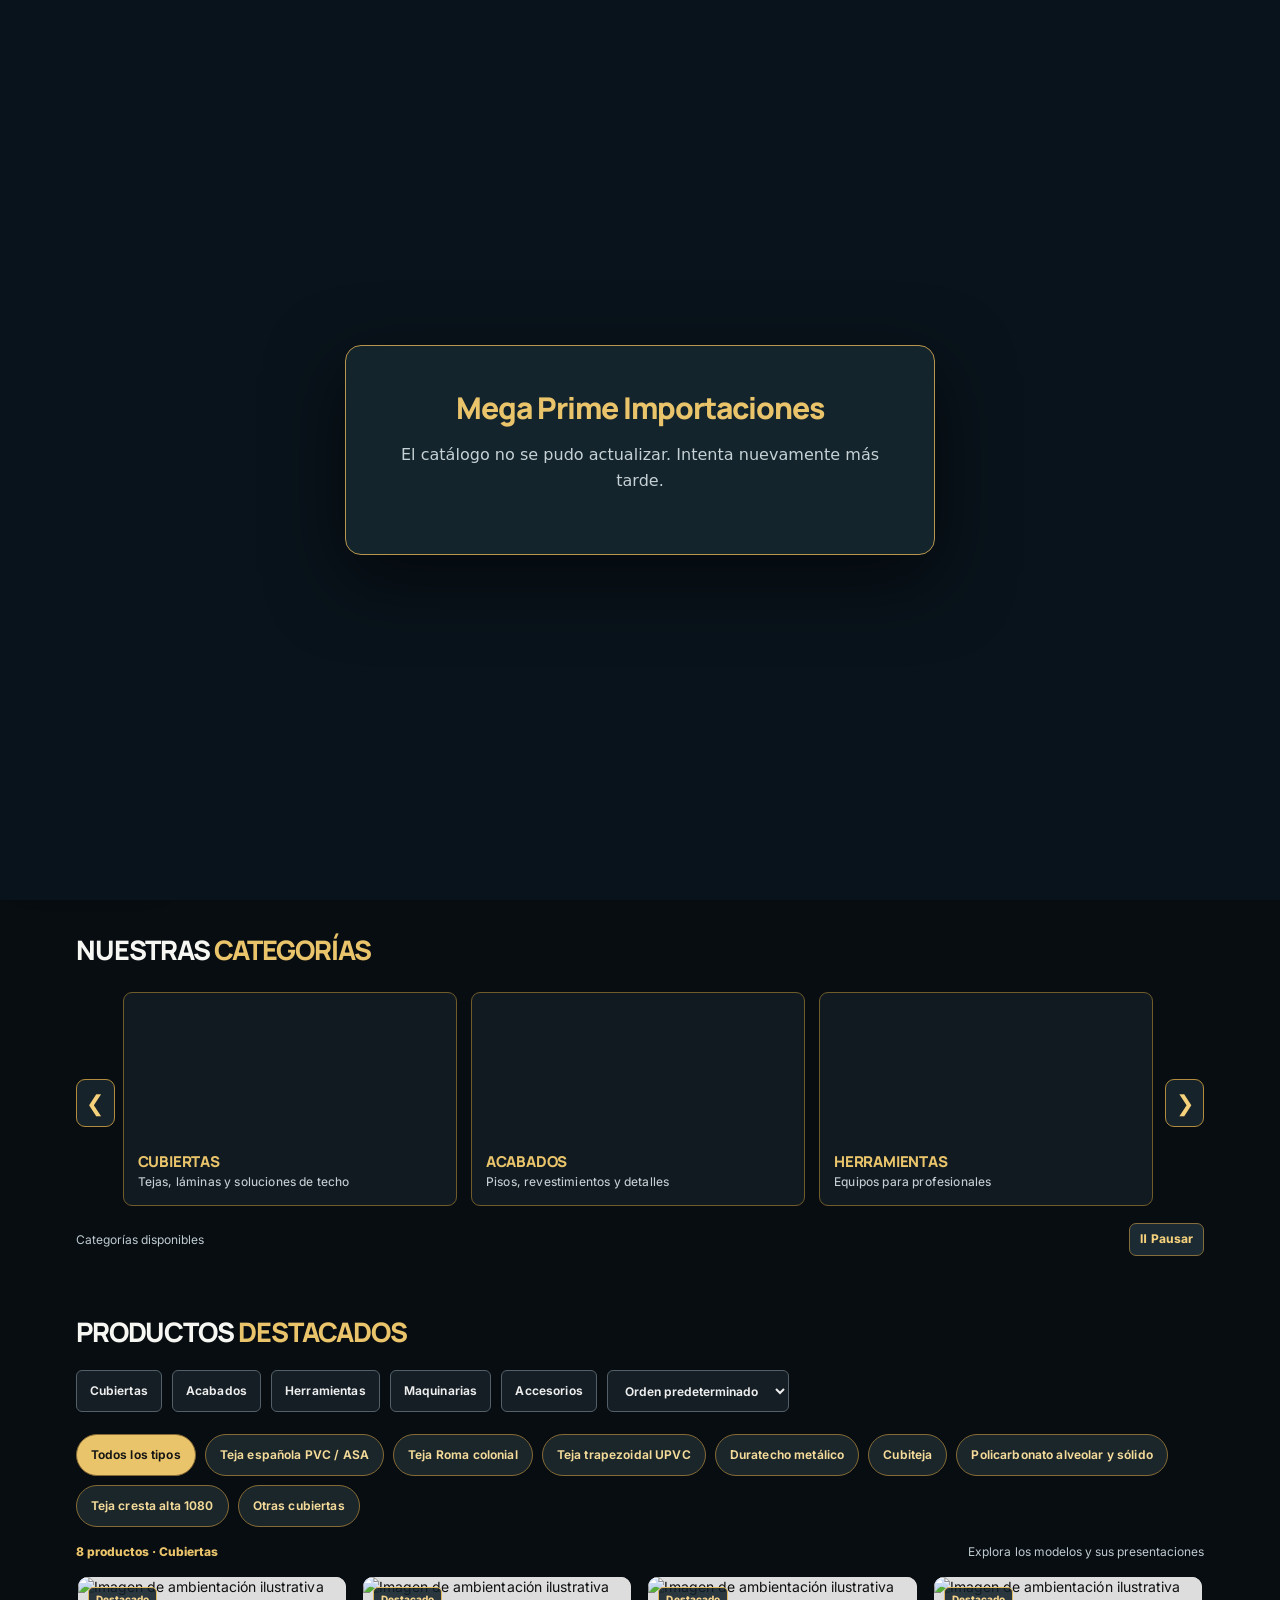
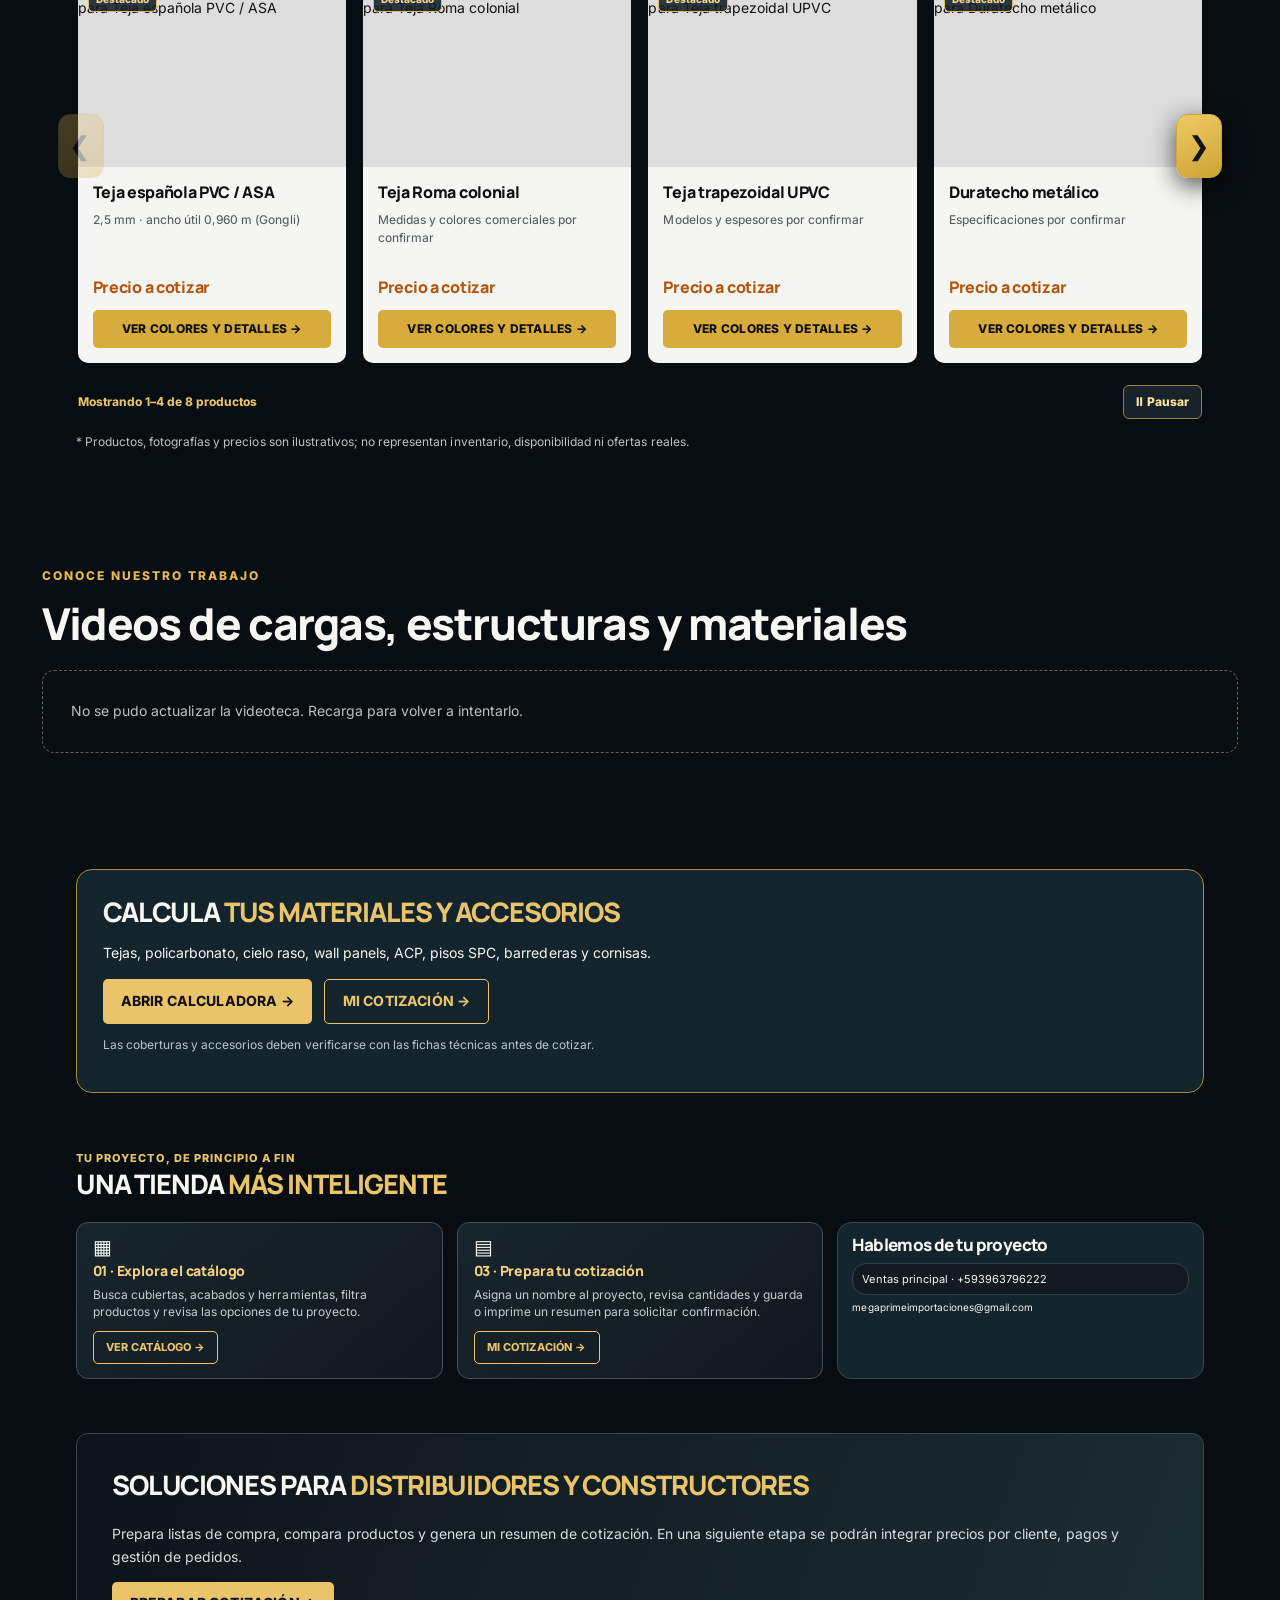
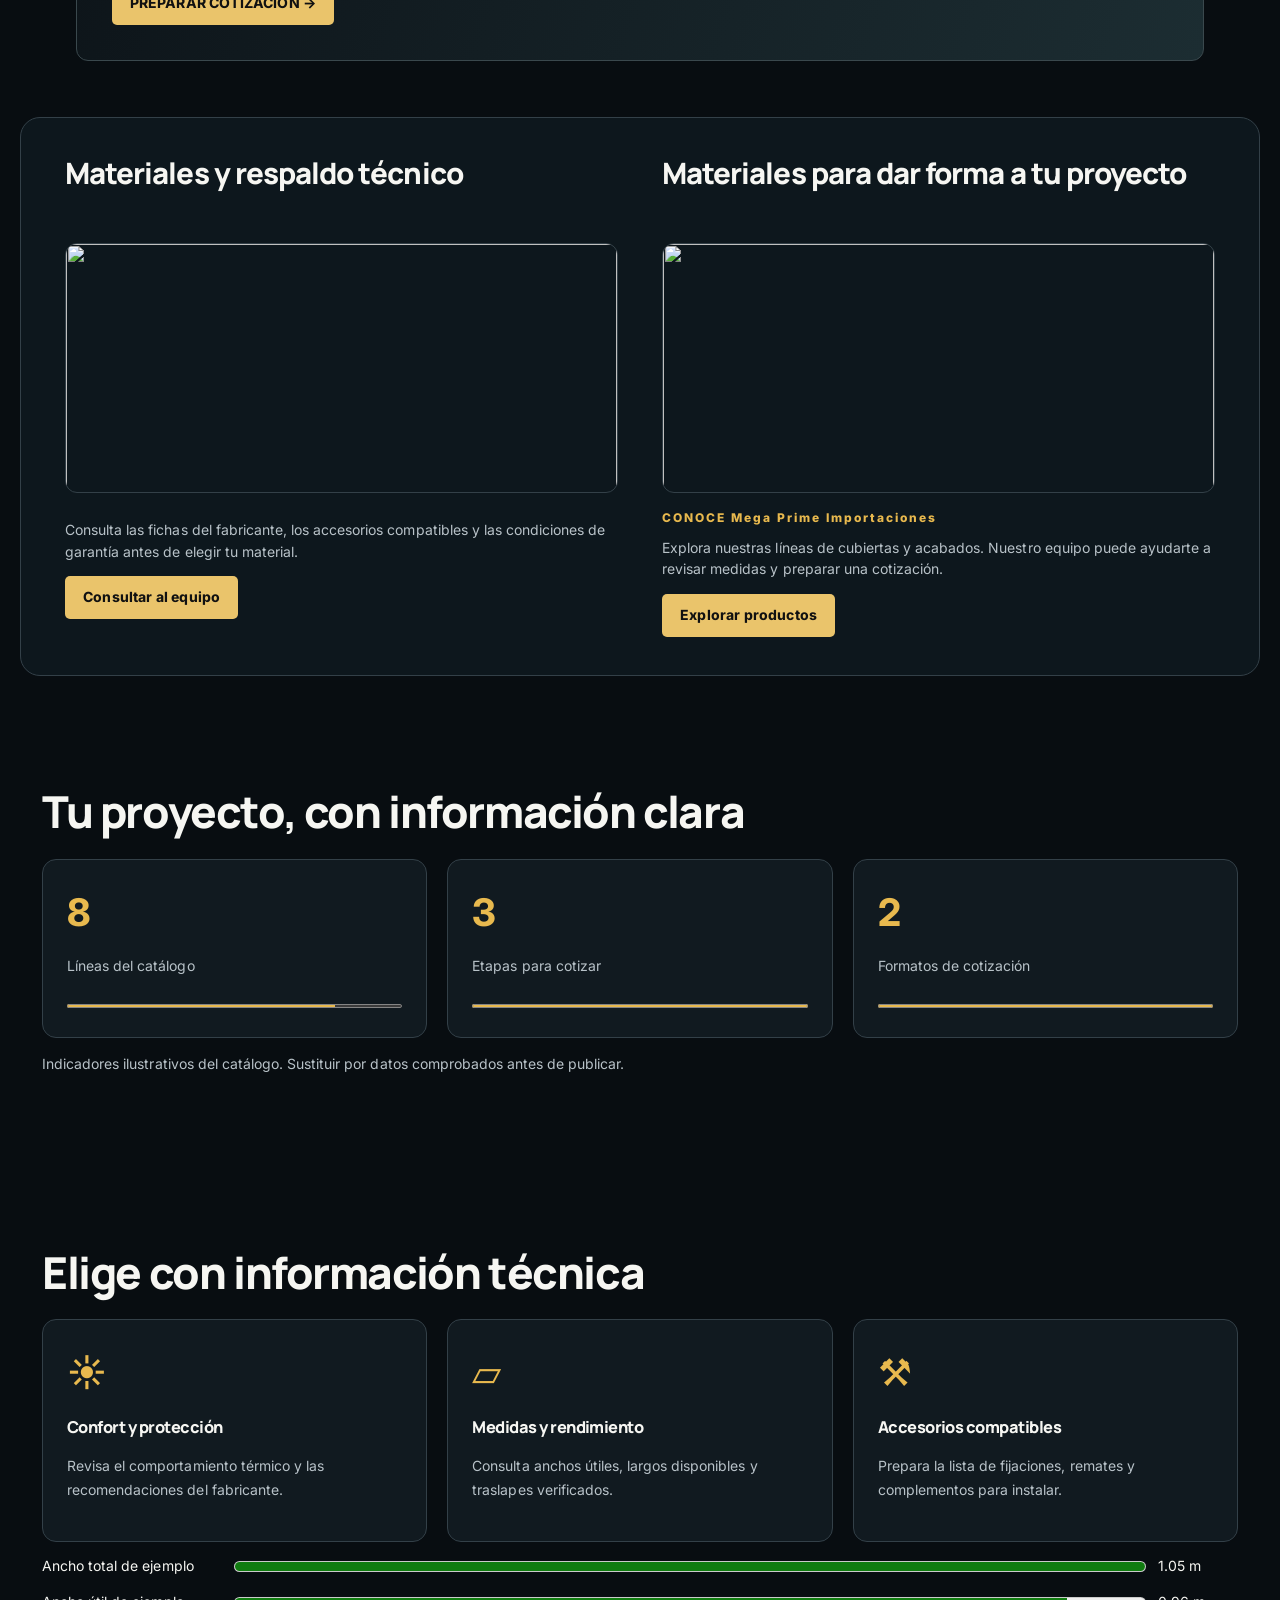
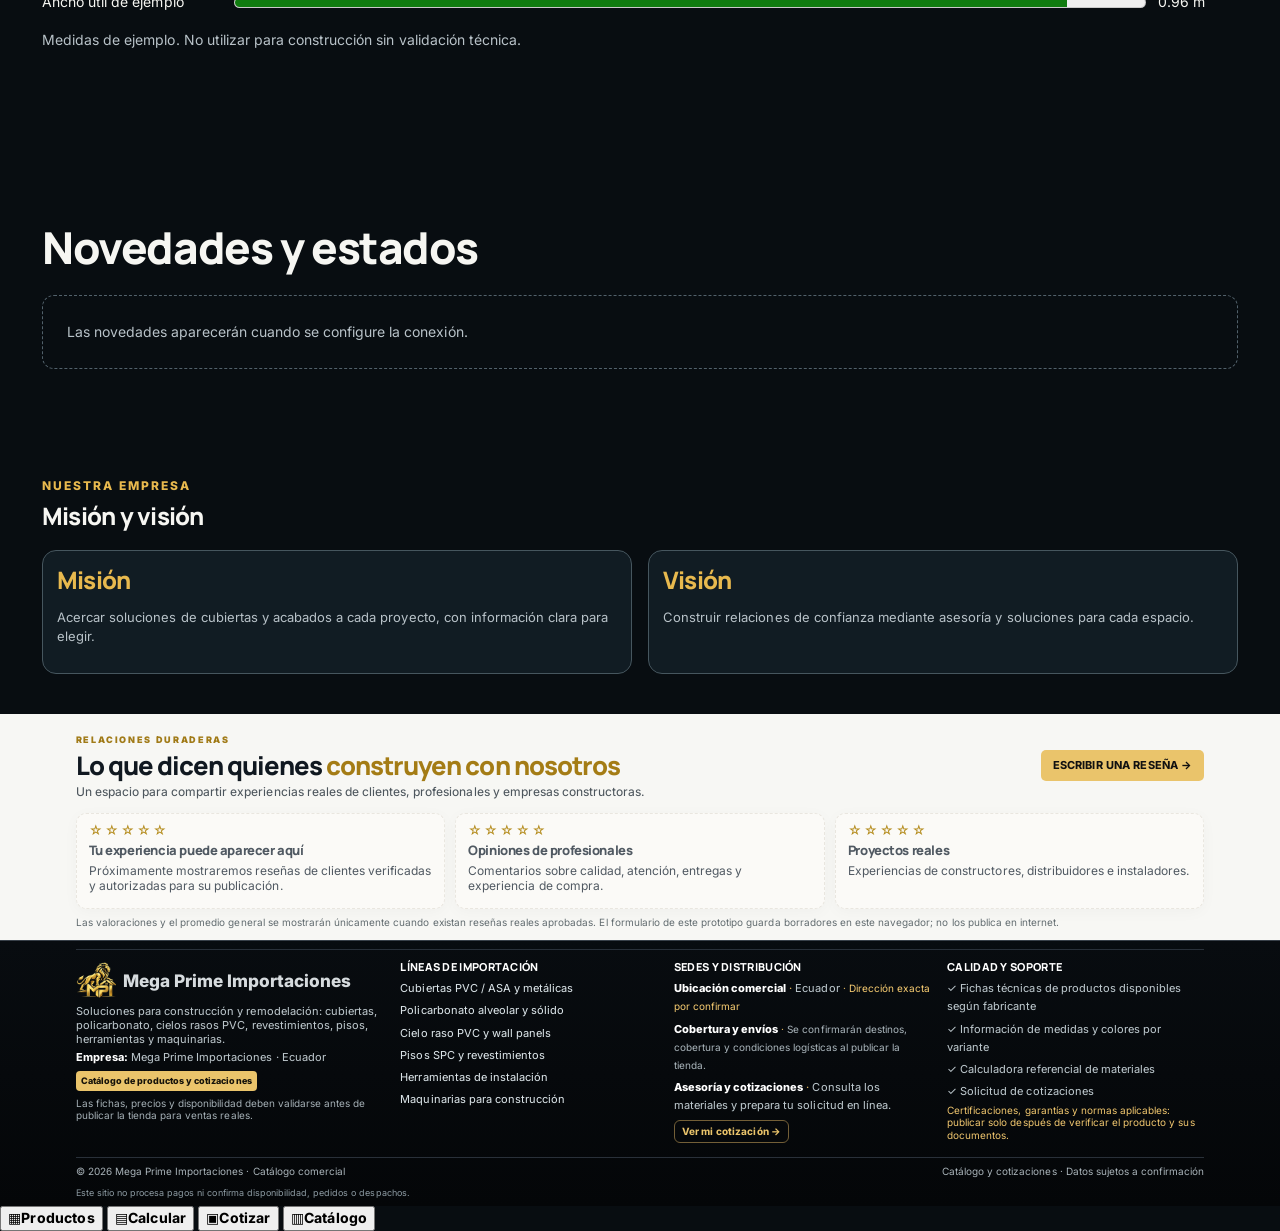
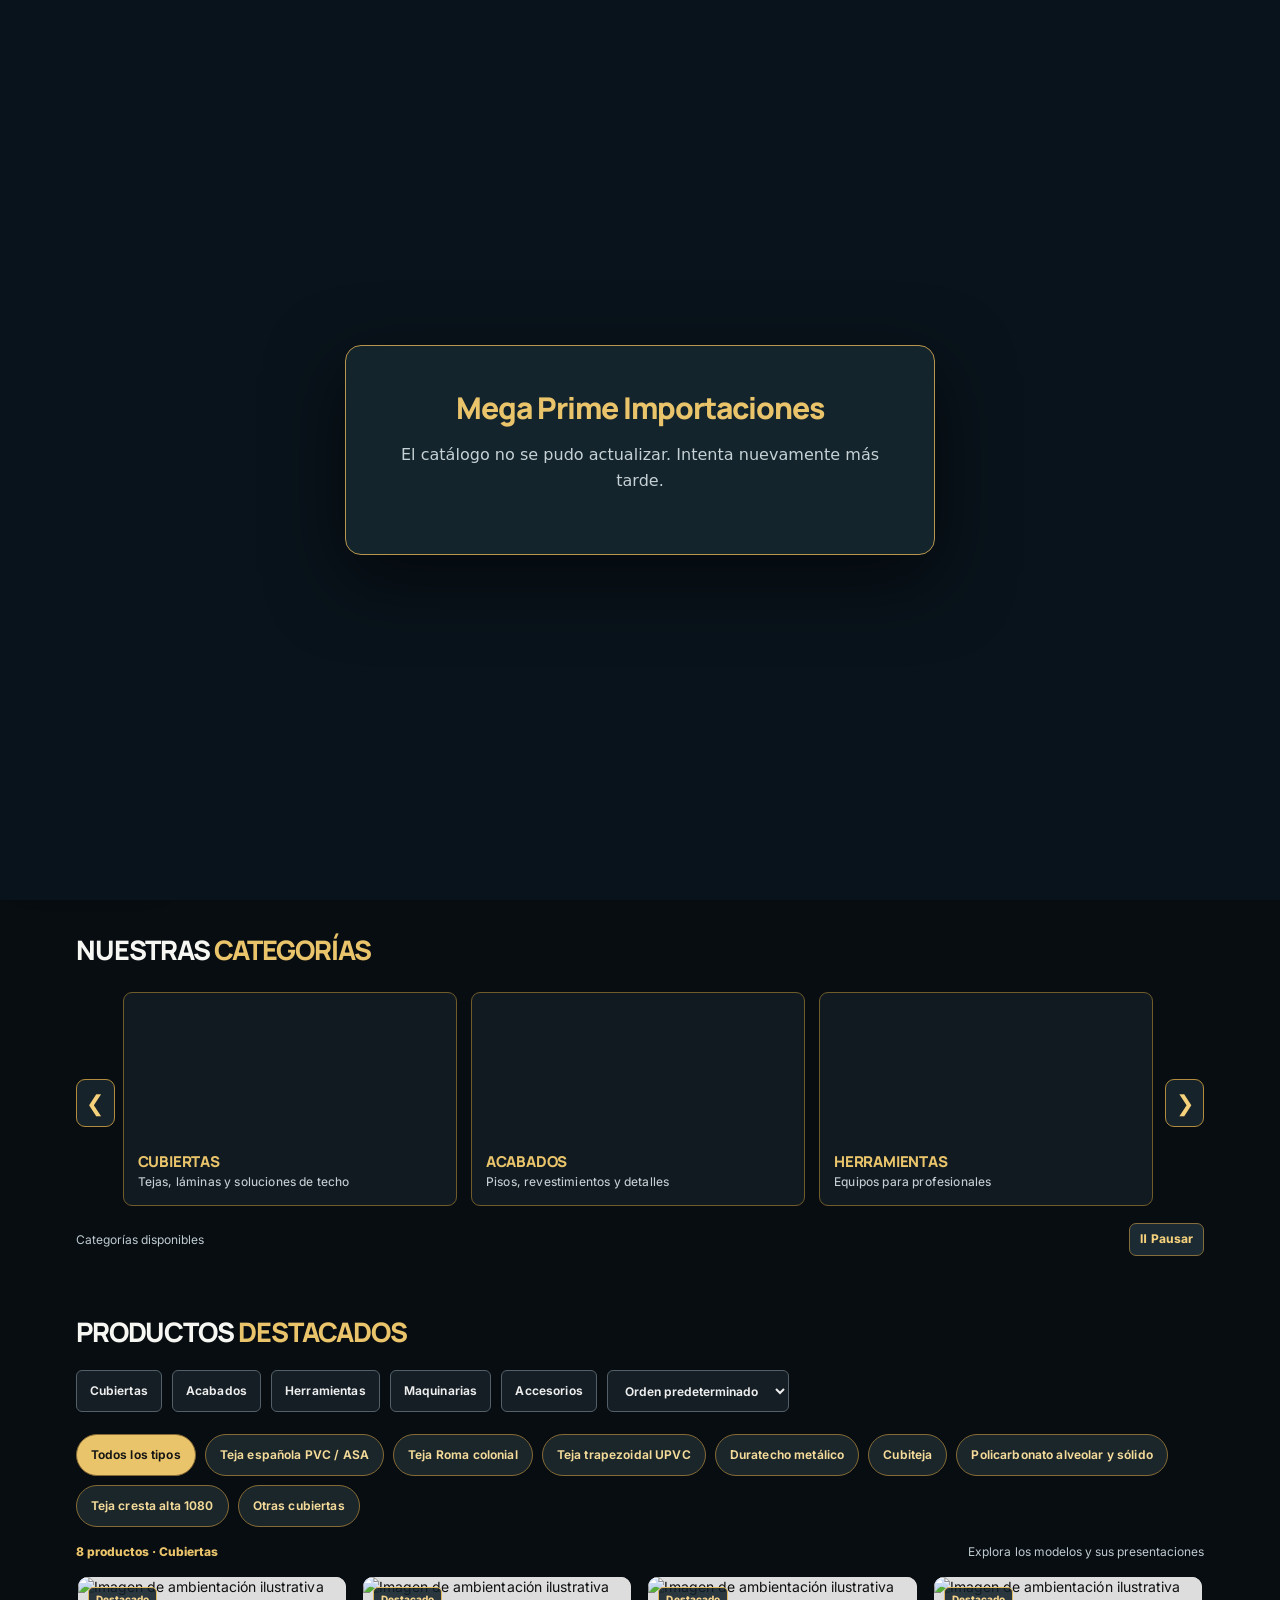
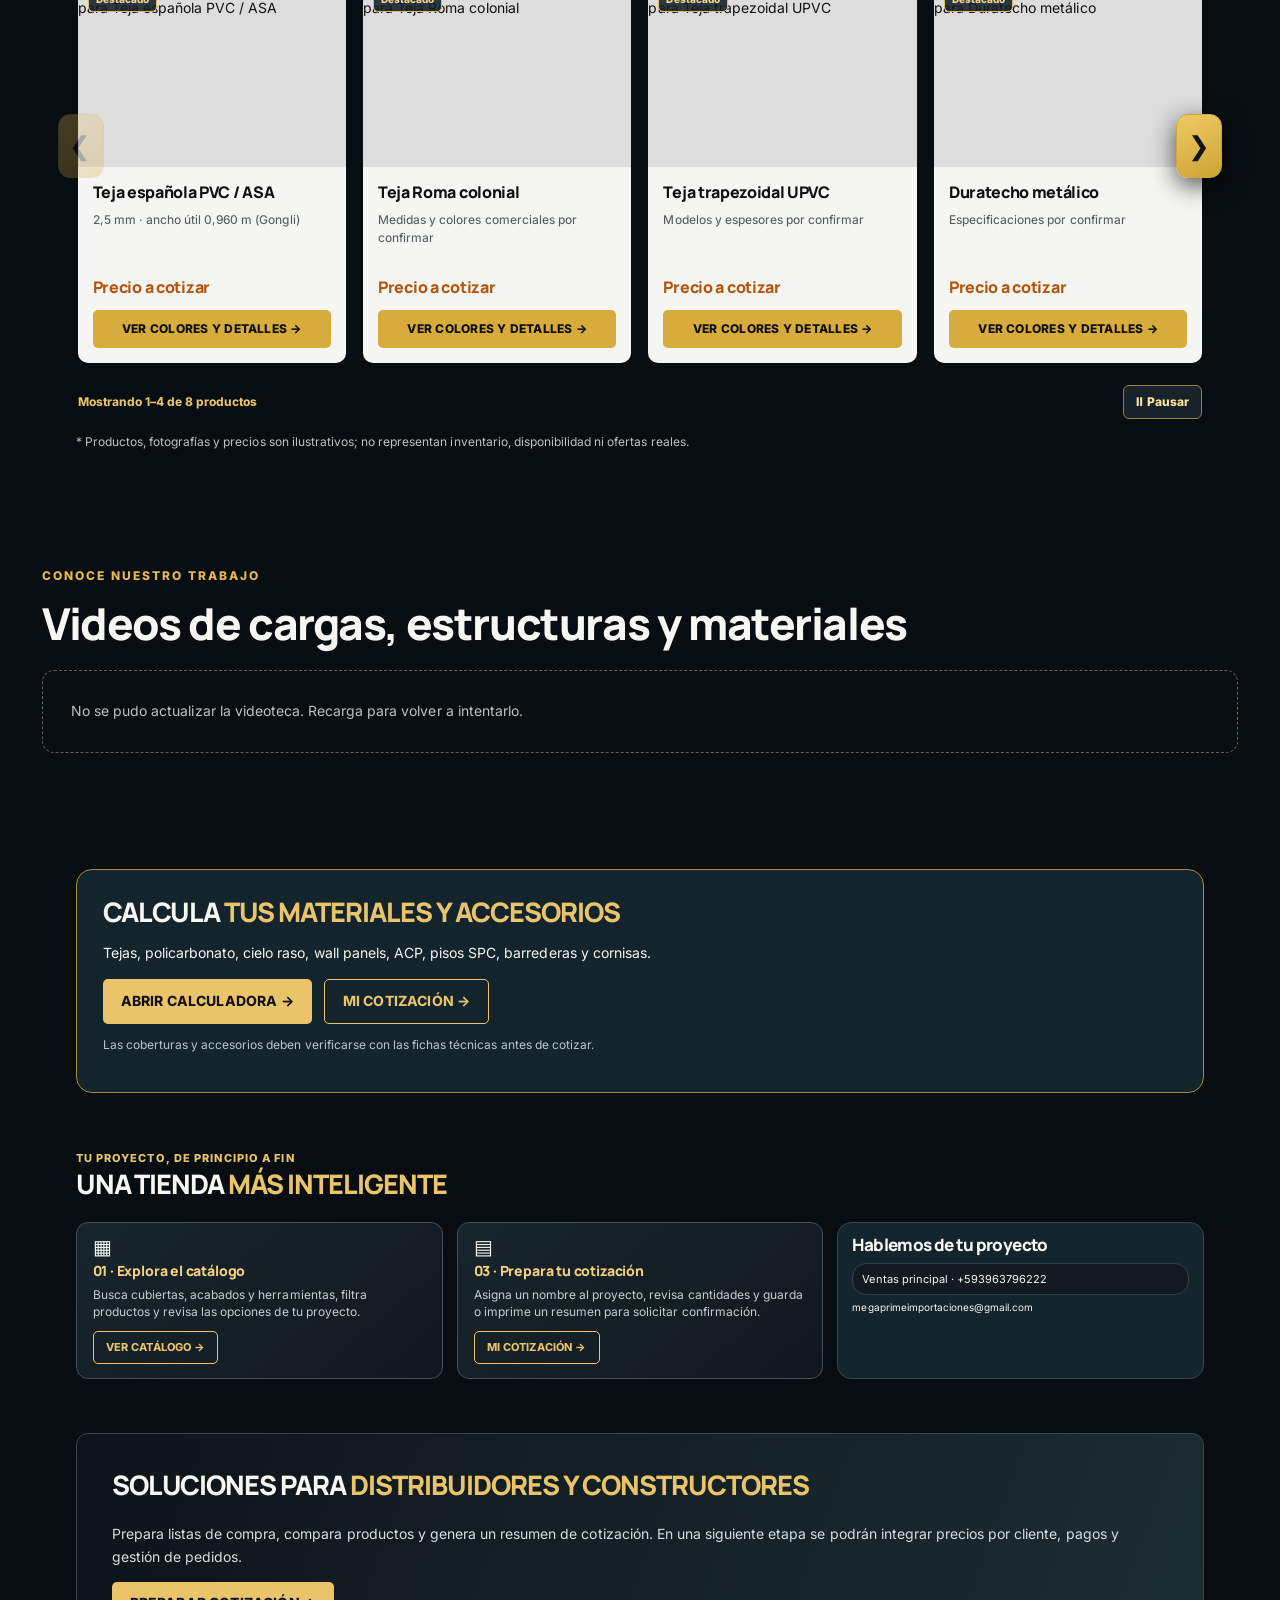
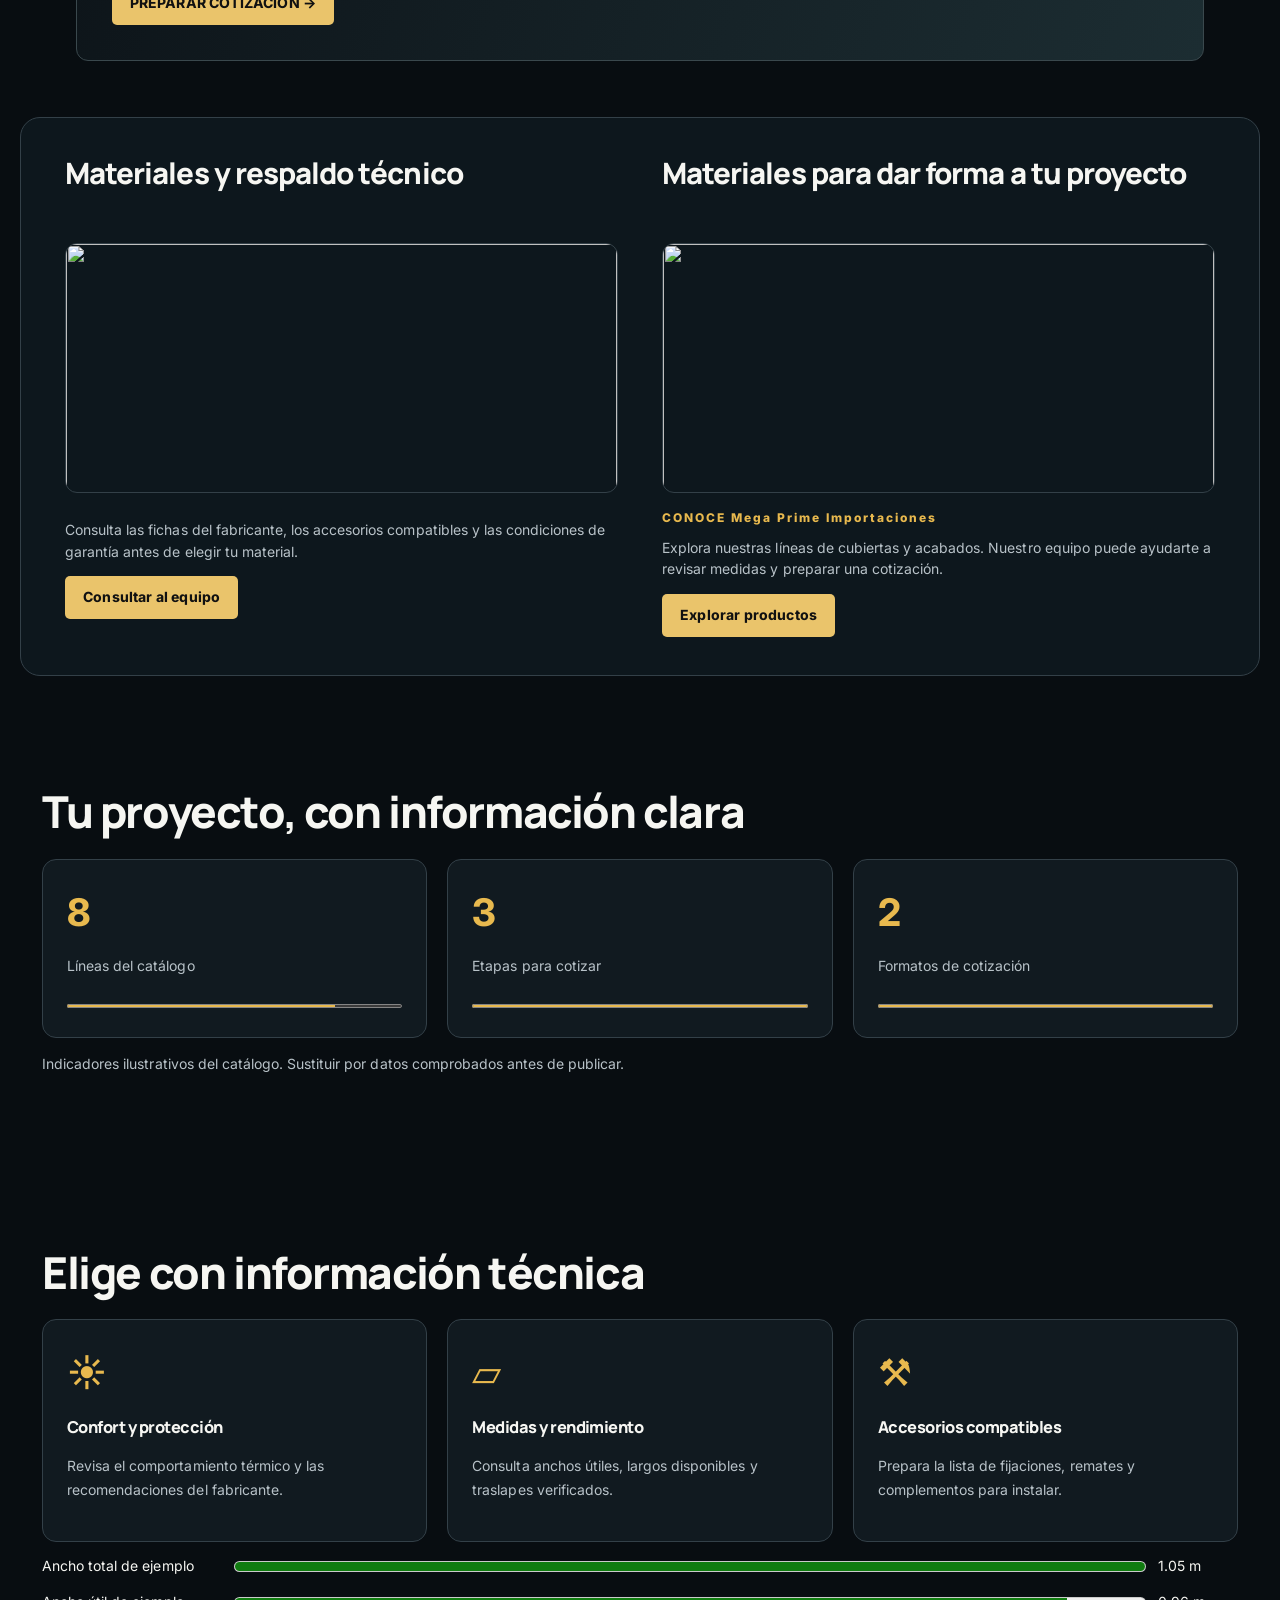
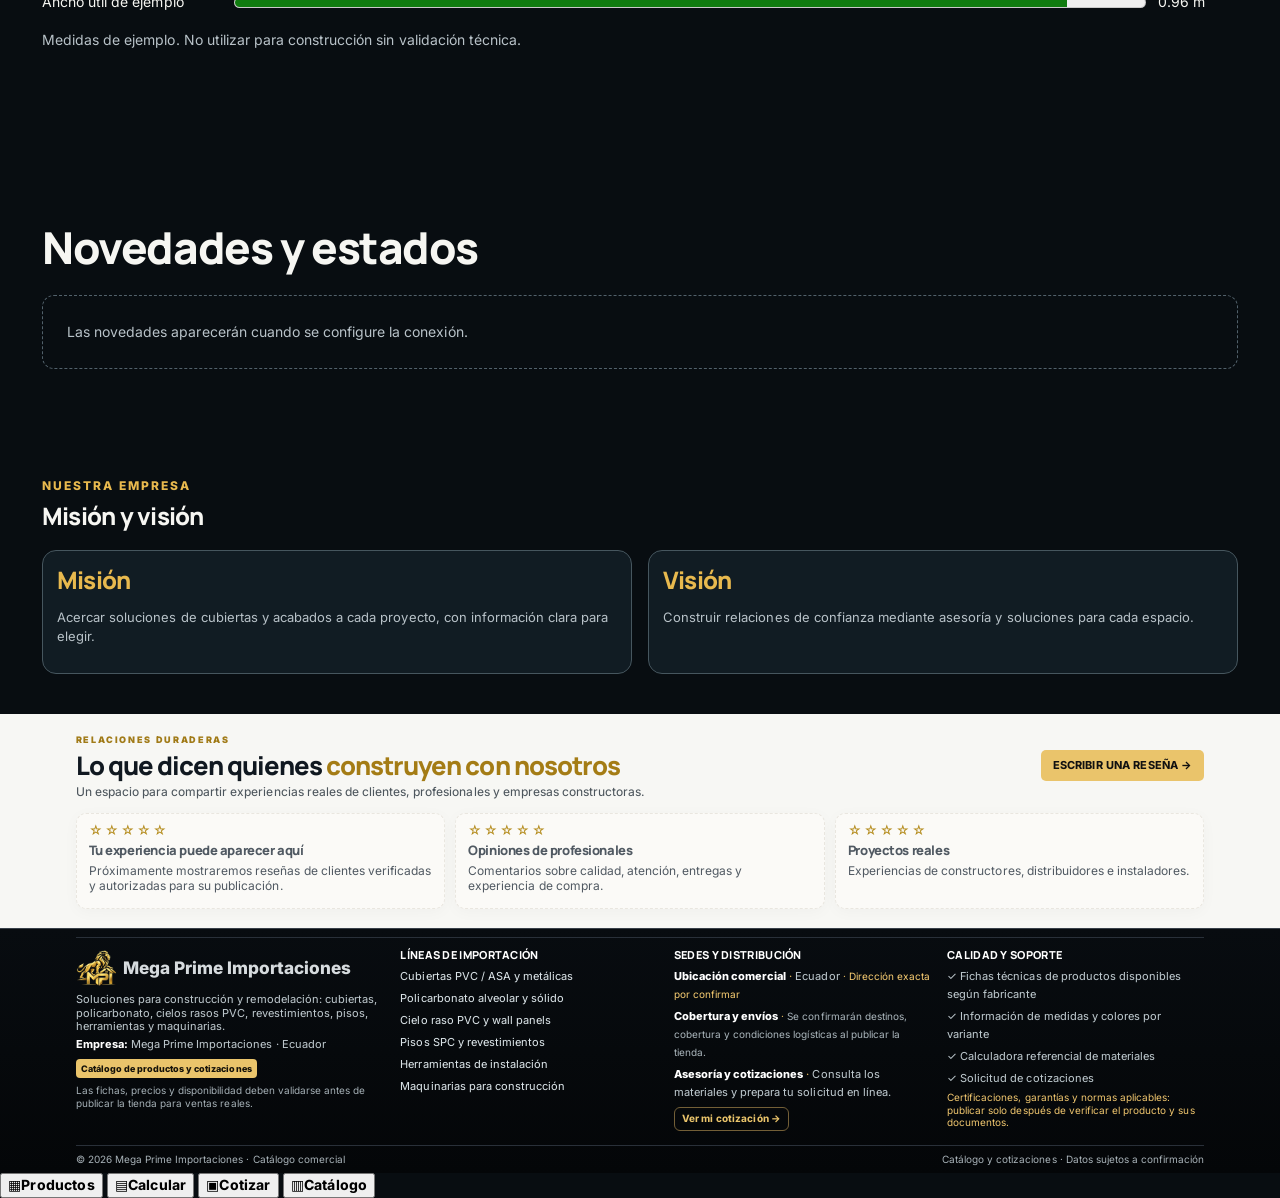
